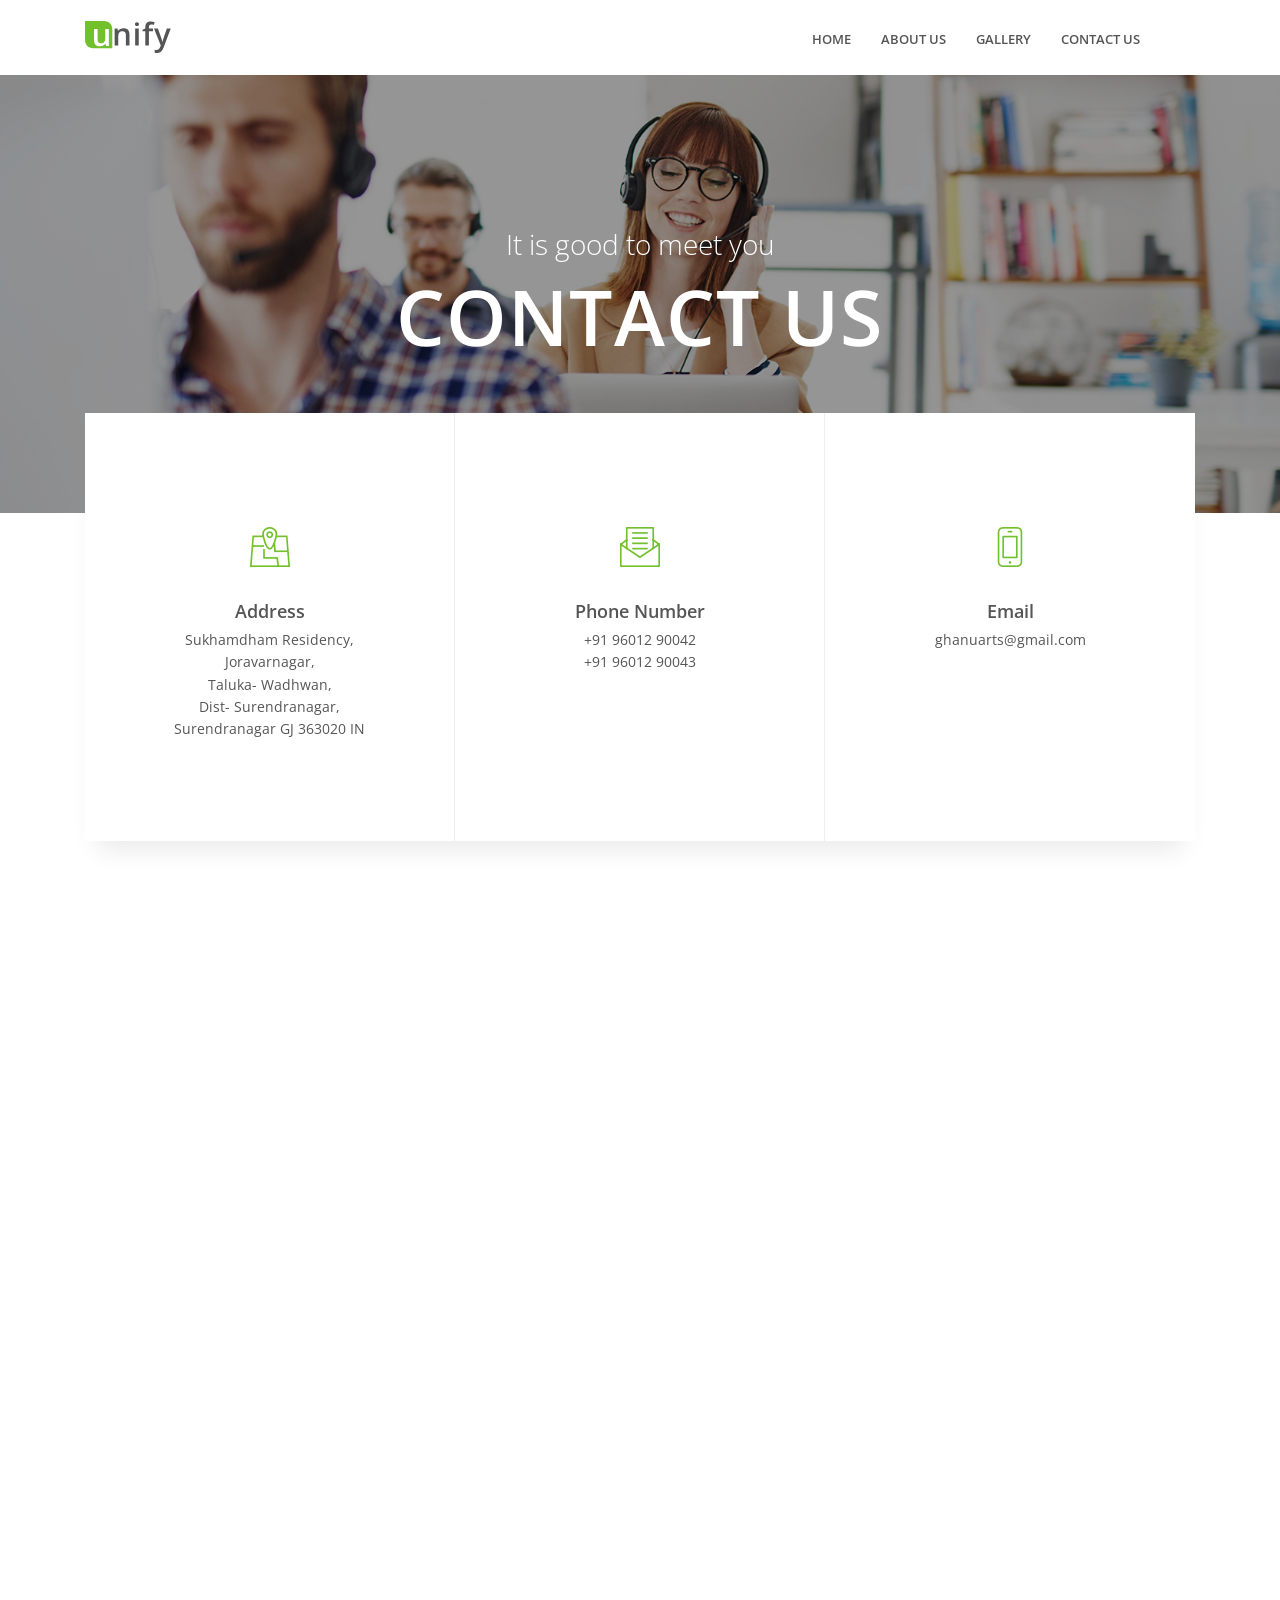
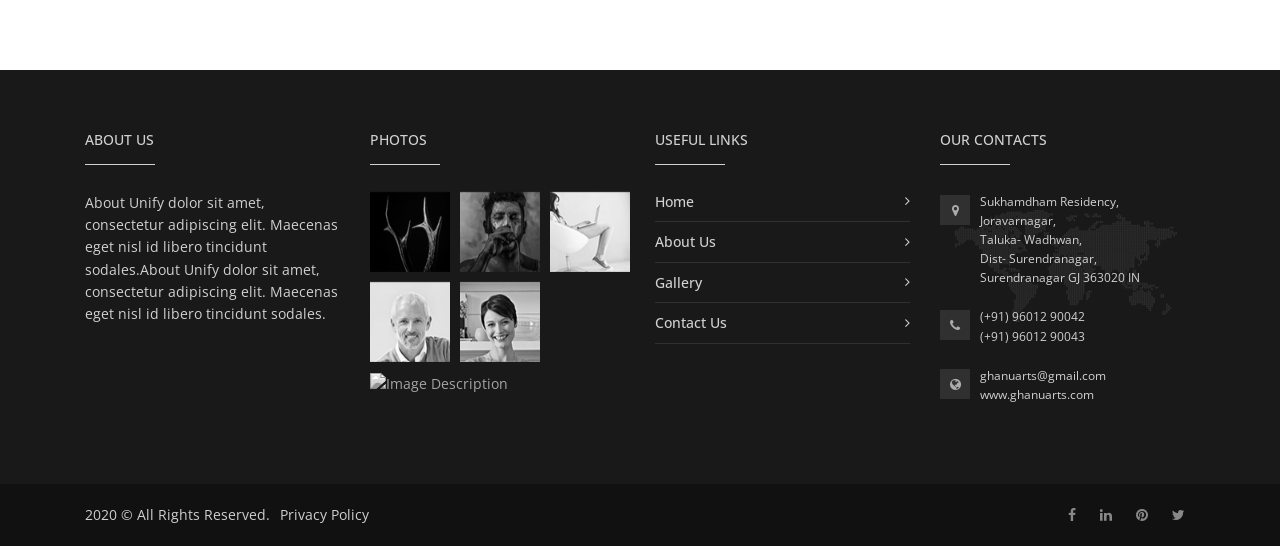
==== aboutus.html @ 1a856e77 "fd" ====
<!DOCTYPE html>
<html lang="en">

<head>
  <!-- Title -->
  <title>Ghanu Arts</title>

  <!-- Required Meta Tags Always Come First -->
  <meta charset="utf-8">
  <meta name="viewport" content="width=device-width, initial-scale=1, shrink-to-fit=no">
  <meta http-equiv="x-ua-compatible" content="ie=edge">

  <!-- Favicon -->
  <link rel="shortcut icon" href="favicon.ico">
  <!-- Google Fonts -->
  <link rel="stylesheet" href="http://fonts.googleapis.com/css?family=Open+Sans%3A400%2C300%2C500%2C600%2C700%7CPlayfair+Display%7CRoboto%7CRaleway%7CSpectral%7CRubik">
  <!-- CSS Global Compulsory -->
  <link rel="stylesheet" href="assets/vendor/bootstrap/bootstrap.min.css">
  <!-- CSS Global Icons -->
  <link rel="stylesheet" href="assets/vendor/icon-awesome/css/font-awesome.min.css">
  <link rel="stylesheet" href="assets/vendor/icon-line/css/simple-line-icons.css">
  <link rel="stylesheet" href="assets/vendor/icon-etlinefont/style.css">
  <link rel="stylesheet" href="assets/vendor/icon-line-pro/style.css">
  <link rel="stylesheet" href="assets/vendor/icon-hs/style.css">
  <link rel="stylesheet" href="assets/vendor/dzsparallaxer/dzsparallaxer.css">
  <link rel="stylesheet" href="assets/vendor/dzsparallaxer/dzsscroller/scroller.css">
  <link rel="stylesheet" href="assets/vendor/dzsparallaxer/advancedscroller/plugin.css">
  <link rel="stylesheet" href="assets/vendor/animate.css">
  <link rel="stylesheet" href="assets/vendor/fancybox/jquery.fancybox.min.css">
  <link rel="stylesheet" href="assets/vendor/slick-carousel/slick/slick.css">
  <link rel="stylesheet" href="assets/vendor/typedjs/typed.css">
  <link rel="stylesheet" href="assets/vendor/hs-megamenu/src/hs.megamenu.css">
  <link rel="stylesheet" href="assets/vendor/hamburgers/hamburgers.min.css">

  <!-- CSS Unify -->
  <link rel="stylesheet" href="assets/css/unify-core.css">
  <link rel="stylesheet" href="assets/css/unify-components.css">
  <link rel="stylesheet" href="assets/css/unify-globals.css">

  <!-- CSS Customization -->
  <link rel="stylesheet" href="assets/css/custom.css">
</head>

<body>
  <main>

   <!-- Header -->
    <header id="js-header" class="u-header u-header--static">
      <div class="u-header__section u-header__section--light g-bg-white g-transition-0_3 g-py-10">
        <nav class="js-mega-menu navbar navbar-expand-lg hs-menu-initialized hs-menu-horizontal">
          <div class="container">
            <!-- Responsive Toggle Button -->
            <button class="navbar-toggler navbar-toggler-right btn g-line-height-1 g-brd-none g-pa-0 g-pos-abs g-top-minus-3 g-right-0" type="button" aria-label="Toggle navigation" aria-expanded="false" aria-controls="navBar" data-toggle="collapse" data-target="#navBar">
              <span class="hamburger hamburger--slider">
            <span class="hamburger-box">
              <span class="hamburger-inner"></span>
              </span>
              </span>
            </button>
            <!-- End Responsive Toggle Button -->

            <!-- Logo -->
            <a href="index.html" class="navbar-brand d-flex">
              <svg width="86px" height="32px" viewBox="0 0 86 32" version="1.1" xmlns="http://www.w3.org/2000/svg" xmlns:xlink="http://www.w3.org/1999/xlink">
                <g stroke="none" stroke-width="1" fill="none" fill-rule="evenodd">
                  <g transform="translate(-78.000000, -19.000000)">
                    <g transform="translate(78.000000, 19.000000)">
                      <path class="g-fill-primary" d="M0,0 L19.2941176,0 L19.2941176,0 C23.7123956,-8.11624501e-16 27.2941176,3.581722 27.2941176,8 L27.2941176,27.2941176 L8,27.2941176 L8,27.2941176 C3.581722,27.2941176 5.41083001e-16,23.7123956 0,19.2941176 L0,0 Z"></path>
                      <path class="g-fill-white" d="M21.036662,24.8752523 L20.5338647,22.6659916 L20.3510293,22.6659916 C19.8533083,23.4481246 19.1448284,24.0626484 18.2255681,24.5095816 C17.3063079,24.9565147 16.2575544,25.1799779 15.0792761,25.1799779 C13.0376043,25.1799779 11.5139914,24.672107 10.5083918,23.6563498 C9.50279224,22.6405927 9,21.1017437 9,19.0397567 L9,8.02392554 L12.6109986,8.02392554 L12.6109986,18.4150692 C12.6109986,19.7050808 12.8750915,20.6725749 13.4032852,21.3175807 C13.9314789,21.9625865 14.7593086,22.2850846 15.886799,22.2850846 C17.3901196,22.2850846 18.4947389,21.8356188 19.2006901,20.9366737 C19.9066413,20.0377286 20.2596117,18.5318912 20.2596117,16.4191164 L20.2596117,8.02392554 L23.855374,8.02392554 L23.855374,24.8752523 L21.036662,24.8752523 Z"></path>
                      <path class="g-fill-main" d="M44.4764678,24.4705882 L40.8807055,24.4705882 L40.8807055,14.1099172 C40.8807055,12.809748 40.6191519,11.8397145 40.096037,11.1997875 C39.5729221,10.5598605 38.7425531,10.2399018 37.6049051,10.2399018 C36.0914269,10.2399018 34.9842682,10.6868282 34.2833958,11.5806945 C33.5825234,12.4745608 33.2320924,13.9727801 33.2320924,16.0753974 L33.2320924,24.4705882 L29.6515664,24.4705882 L29.6515664,7.61926145 L32.4550421,7.61926145 L32.9578394,9.8285222 L33.1406747,9.8285222 C33.6485533,9.02607405 34.3697301,8.40647149 35.3042266,7.96969592 C36.2387232,7.53292034 37.27478,7.31453583 38.412428,7.31453583 C42.4551414,7.31453583 44.4764678,9.3714132 44.4764678,13.4852296 L44.4764678,24.4705882 Z M53.7357283,24.4705882 L50.1552023,24.4705882 L50.1552023,7.61926145 L53.7357283,7.61926145 L53.7357283,24.4705882 Z M49.9418944,3.15503112 C49.9418944,2.51510412 50.1171098,2.0224693 50.467546,1.67711187 C50.8179823,1.33175444 51.3182351,1.15907831 51.9683197,1.15907831 C52.5980892,1.15907831 53.0881846,1.33175444 53.4386208,1.67711187 C53.7890571,2.0224693 53.9642725,2.51510412 53.9642725,3.15503112 C53.9642725,3.76448541 53.7890571,4.24442346 53.4386208,4.59485968 C53.0881846,4.94529589 52.5980892,5.12051137 51.9683197,5.12051137 C51.3182351,5.12051137 50.8179823,4.94529589 50.467546,4.59485968 C50.1171098,4.24442346 49.9418944,3.76448541 49.9418944,3.15503112 Z M68.0077253,10.3313195 L63.8939294,10.3313195 L63.8939294,24.4705882 L60.2981671,24.4705882 L60.2981671,10.3313195 L57.525164,10.3313195 L57.525164,8.65532856 L60.2981671,7.55831633 L60.2981671,6.4613041 C60.2981671,4.47042009 60.7654084,2.99505497 61.699905,2.03516447 C62.6344015,1.07527397 64.0615189,0.595335915 65.9812999,0.595335915 C67.2408388,0.595335915 68.4800439,0.803563007 69.6989525,1.22002344 L68.7543031,3.93208145 C67.8705943,3.64766945 67.0275286,3.50546559 66.2250804,3.50546559 C65.4124747,3.50546559 64.820805,3.75686171 64.4500537,4.25966149 C64.0793023,4.76246128 63.8939294,5.51664965 63.8939294,6.52224922 L63.8939294,7.61926145 L68.0077253,7.61926145 L68.0077253,10.3313195 Z M69.0089215,7.61926145 L72.9094094,7.61926145 L76.3375727,17.1724096 C76.8556088,18.5335242 77.2009611,19.813359 77.3736398,21.0119524 L77.49553,21.0119524 C77.5869482,20.453286 77.7545456,19.7752783 77.9983273,18.9779089 C78.242109,18.1805396 79.5321012,14.3943616 81.8683427,7.61926145 L85.738358,7.61926145 L78.5315971,26.7103215 C77.2212704,30.2146837 75.0374253,31.9668385 71.9799963,31.9668385 C71.1877057,31.9668385 70.4157419,31.8805004 69.6640816,31.7078217 L69.6640816,28.8738734 C70.2024329,28.9957643 70.8169567,29.0567088 71.5076716,29.0567088 C73.2344587,29.0567088 74.4482703,28.056203 75.1491427,26.0551615 L75.7738303,24.4705882 L69.0089215,7.61926145 Z"></path>
                    </g>
                  </g>
                </g>
              </svg>
            </a>
            <!-- End Logo -->

            <!-- Navigation -->
            <div class="collapse navbar-collapse align-items-center flex-sm-row g-pt-10 g-pt-5--lg g-mr-40--lg" id="navBar">
              <ul class="navbar-nav text-uppercase g-pos-rel g-font-weight-600 ml-auto">
                <!-- Intro -->
                <li class="nav-item  g-mx-10--lg g-mx-15--xl">
                  <a href="index.html" class="nav-link g-py-7 g-px-0">Home</a>
                </li>
				 <li class="nav-item  g-mx-10--lg g-mx-15--xl">
                  <a href="index.html" class="nav-link g-py-7 g-px-0">About us</a>
                </li>
				 <li class="nav-item  g-mx-10--lg g-mx-15--xl">
                  <a href="index.html" class="nav-link g-py-7 g-px-0">Gallery</a>
                </li>
				 <li class="nav-item  g-mx-10--lg g-mx-15--xl">
                  <a href="contactus.html" class="nav-link g-py-7 g-px-0">Contact us</a>
                </li>
                <!-- End Intro -->

           
              </ul>
            </div>
            <!-- End Navigation -->

       
          </div>
        </nav>
      </div>
    </header>
    <!-- End Header -->

    <!-- Promo Block -->
	<section class="dzsparallaxer auto-init height-is-based-on-content use-loading mode-scroll loaded dzsprx-readyall" data-options="{direction: &quot;fromtop&quot;, animation_duration: 25, direction: &quot;reverse&quot;}">
      <!-- Parallax Image -->
      <div class="divimage dzsparallaxer--target w-100 u-bg-overlay g-bg-black-opacity-0_4--after" style="height: 140%; background-image: url(&quot;assets/img-temp/1920x800/img6.jpg&quot;); transform: translate3d(0px, -89.692px, 0px);"></div>
      <!-- End Parallax Image -->

      <!-- Promo Block Content -->
      <div class="container g-color-white text-center g-py-150">
        <h1 class="h2 g-font-weight-300">It is good to meet you</h1>
        <h2 class="display-2 g-font-weight-600 text-uppercase g-letter-spacing-1 mb-0">Contact us</h2>
      </div>
      <!-- Promo Block Content -->
    </section>
	<!-- End Block -->
	
	
	
	<section class="container">
      <!-- Icon Blocks -->
      <div class="row no-gutters u-shadow-v21 g-mt-minus-100">
        <div class="col-sm-6 col-md-4 g-brd-right--md g-brd-gray-light-v4">
          <!-- Icon Blocks -->
          <div class="g-bg-white text-center g-py-100">
            <span class="u-icon-v1 u-icon-size--xl g-color-primary mb-3">
                <i class="icon-real-estate-027 u-line-icon-pro"></i>
              </span>
            <h4 class="h5 g-font-weight-600 g-mb-5">Address</h4>
            <span class="d-block">Sukhamdham Residency,</br> Joravarnagar, </br>Taluka- Wadhwan, </br>Dist- Surendranagar,</br> Surendranagar GJ 363020 IN</span>
          </div>
          <!-- End Icon Blocks -->
        </div>

        <div class="col-sm-6 col-md-4 g-brd-right--md g-brd-gray-light-v4">
          <!-- Icon Blocks -->
          <div class="g-bg-white text-center g-py-100--sm">
            <span class="u-icon-v1 u-icon-size--xl g-color-primary mb-3">
                <i class="icon-communication-062 u-line-icon-pro"></i>
              </span>
            <h4 class="h5 g-font-weight-600 g-mb-5">Phone Number</h4>
			 <span class="d-block">+91 96012 90042</span>
            <span class="d-block">+91 96012 90043</span>
          </div>
          <!-- End Icon Blocks -->
        </div>

        <div class="col-sm-6 col-md-4">
          <!-- Icon Blocks -->
          <div class="g-bg-white text-center g-py-100">
            <span class="u-icon-v1 u-icon-size--xl g-color-primary mb-3">
                <i class="icon-electronics-005 u-line-icon-pro"></i>
              </span>
            <h4 class="h5 g-font-weight-600 g-mb-5">Email</h4>
            <span class="d-block">ghanuarts@gmail.com</span>
          </div>
          <!-- End Icon Blocks -->
        </div>

      <!-- End Icon Blocks -->
    
    
      </div>
    </section>
	
	<section>
	  <div class="g-py-100">
        <div class="row justify-content-center">
          <div class="col-lg-9">
<div style="width: 100%"><iframe width="100%" height="600" src="https://maps.google.com/maps?width=100%&amp;height=600&amp;hl=en&amp;coord=22.714611, 71.647740&amp;q=Sukhamdham%20Residency%2C%20Joravarnagar+(Ghanu%20Arts)&amp;ie=UTF8&amp;t=h&amp;z=15&amp;iwloc=B&amp;output=embed" frameborder="0" scrolling="no" marginheight="0" marginwidth="0"><a href="https://www.maps.ie/draw-radius-circle-map/">Google Maps radius calculator</a></iframe></div><br />		

		</div>
		</div>
	   </div>
	</section 
	

    <!-- Footer -->
    <div id="contacts-section" class="g-bg-black-opacity-0_9 g-color-white-opacity-0_8 g-py-60">
      <div class="container">
        <div class="row">
          <!-- Footer Content -->
          <div class="col-lg-3 col-md-6 g-mb-40 g-mb-0--lg">
            <div class="u-heading-v2-3--bottom g-brd-white-opacity-0_8 g-mb-20">
              <h2 class="u-heading-v2__title h6 text-uppercase mb-0">About Us</h2>
            </div>

            <p>About Unify dolor sit amet, consectetur adipiscing elit. Maecenas eget nisl id libero tincidunt sodales.About Unify dolor sit amet, consectetur adipiscing elit. Maecenas eget nisl id libero tincidunt sodales.</p>
          </div>
          <!-- End Footer Content -->
         
		 <!-- Footer Content -->
         <div class="col-md-6 col-lg-3">
                    <div class="u-heading-v2-3--bottom g-brd-white-opacity-0_8 g-mb-20">
              <h2 class="u-heading-v2__title h6 text-uppercase mb-0">Photos</h2>
            </div>
                    <ul class="u-list-inline d-flex flex-wrap g-mr-minus-15">
                      <li class="list-inline-item g-mr-10 g-mb-10">
                        <a class="u-block-hover" href="#">
                          <img class="u-block-hover__main--grayscale g-width-80 g-height-80" src="assets/img-temp/100x100/img10.jpg" alt="Image Description">
                        </a>
                      </li>
                      <li class="list-inline-item g-mr-10 g-mb-10">
                        <a class="u-block-hover" href="#">
                          <img class="u-block-hover__main--grayscale g-width-80 g-height-80" src="assets/img-temp/100x100/img12.jpg" alt="Image Description">
                        </a>
                      </li>
                      <li class="list-inline-item g-mr-10 g-mb-10">
                        <a class="u-block-hover" href="#">
                          <img class="u-block-hover__main--grayscale g-width-80 g-height-80" src="assets/img-temp/100x100/img13.jpg" alt="Image Description">
                        </a>
                      </li>
                      <li class="list-inline-item g-mr-10 g-mb-10">
                        <a class="u-block-hover" href="#">
                          <img class="u-block-hover__main--grayscale g-width-80 g-height-80" src="assets/img-temp/100x100/img14.jpg" alt="Image Description">
                        </a>
                      </li>
                      <li class="list-inline-item g-mr-10 g-mb-10">
                        <a class="u-block-hover" href="#">
                          <img class="u-block-hover__main--grayscale g-width-80 g-height-80" src="assets/img-temp/100x100/img15.jpg" alt="Image Description">
                        </a>
                      </li>
                      <li class="list-inline-item g-mr-10 g-mb-10">
                        <a class="u-block-hover" href="#">
                          <img class="u-block-hover__main--grayscale g-width-80 g-height-80" src="https://fakeimg.pl/100x100/" alt="Image Description">
                        </a>
                      </li>
                    </ul>
                </div>
         
          <!-- End Footer Content -->


          <!-- Footer Content -->
          <div class="col-lg-3 col-md-6 g-mb-40 g-mb-0--lg">
            <div class="u-heading-v2-3--bottom g-brd-white-opacity-0_8 g-mb-20">
              <h2 class="u-heading-v2__title h6 text-uppercase mb-0">Useful Links</h2>
            </div>

            <nav class="text-uppercase1">
              <ul class="list-unstyled g-mt-minus-10 mb-0">
			    <li class="g-pos-rel g-brd-bottom g-brd-white-opacity-0_1 g-py-10">
                  <h4 class="h6 g-pr-20 mb-0">
                <a class="g-color-white-opacity-0_8 g-color-white--hover" href="#">Home</a>
                <i class="fa fa-angle-right g-absolute-centered--y g-right-0"></i>
              </h4>
                </li>
                <li class="g-pos-rel g-brd-bottom g-brd-white-opacity-0_1 g-py-10">
                  <h4 class="h6 g-pr-20 mb-0">
                <a class="g-color-white-opacity-0_8 g-color-white--hover" href="#">About Us</a>
                <i class="fa fa-angle-right g-absolute-centered--y g-right-0"></i>
              </h4>
                </li>
                <li class="g-pos-rel g-brd-bottom g-brd-white-opacity-0_1 g-py-10">
                  <h4 class="h6 g-pr-20 mb-0">
                <a class="g-color-white-opacity-0_8 g-color-white--hover" href="#">Gallery</a>
                <i class="fa fa-angle-right g-absolute-centered--y g-right-0"></i>
              </h4>
                </li>
                <li class="g-pos-rel g-brd-bottom g-brd-white-opacity-0_1 g-py-10">
                  <h4 class="h6 g-pr-20 mb-0">
                <a class="g-color-white-opacity-0_8 g-color-white--hover" href="#">Contact Us</a>
                <i class="fa fa-angle-right g-absolute-centered--y g-right-0"></i>
              </h4>
                </li>
              
              </ul>
            </nav>
          </div>
          <!-- End Footer Content -->

          <!-- Footer Content -->
          <div class="col-lg-3 col-md-6">
            <div class="u-heading-v2-3--bottom g-brd-white-opacity-0_8 g-mb-20">
              <h2 class="u-heading-v2__title h6 text-uppercase mb-0">Our Contacts</h2>
            </div>

            <address class="g-bg-no-repeat g-font-size-12 mb-0" style="background-image: url(assets/img/maps/map2.png);">
          <!-- Location -->
          <div class="d-flex g-mb-20">
            <div class="g-mr-10">
              <span class="u-icon-v3 u-icon-size--xs g-bg-white-opacity-0_1 g-color-white-opacity-0_6">
                <i class="fa fa-map-marker"></i>
              </span>
            </div>
            <p class="mb-0">Sukhamdham Residency,
</br>Joravarnagar,
</br>Taluka- Wadhwan,
</br>Dist- Surendranagar,
</br>Surendranagar GJ 363020 IN</p>
          </div>
          <!-- End Location -->

          <!-- Phone -->
          <div class="d-flex g-mb-20">
            <div class="g-mr-10">
              <span class="u-icon-v3 u-icon-size--xs g-bg-white-opacity-0_1 g-color-white-opacity-0_6">
                <i class="fa fa-phone"></i>
              </span>
            </div>
            <p class="mb-0">(+91) 96012 90042 <br> (+91) 96012 90043</p>
          </div>
          <!-- End Phone -->

          <!-- Email and Website -->
          <div class="d-flex g-mb-20">
            <div class="g-mr-10">
              <span class="u-icon-v3 u-icon-size--xs g-bg-white-opacity-0_1 g-color-white-opacity-0_6">
                <i class="fa fa-globe"></i>
              </span>
            </div>
            <p class="mb-0">
              <a class="g-color-white-opacity-0_8 g-color-white--hover" href="mailto:ghanuarts@gmail.com">ghanuarts@gmail.com</a>
              <br>
              <a class="g-color-white-opacity-0_8 g-color-white--hover" href="http://ghanuarts.com">www.ghanuarts.com</a>
            </p>
          </div>
          <!-- End Email and Website -->
        </address>
          </div>
          <!-- End Footer Content -->
        </div>
      </div>
    </div>
    <!-- End Footer -->

    <!-- Copyright Footer -->
    <footer class="g-bg-gray-dark-v1 g-color-white-opacity-0_8 g-py-20">
      <div class="container">
        <div class="row">
          <div class="col-md-8 text-center text-md-left g-mb-10 g-mb-0--md">
            <div class="d-lg-flex">
              <small class="d-block g-font-size-default g-mr-10 g-mb-10 g-mb-0--md">2020 &copy; All Rights Reserved.</small>
              <ul class="u-list-inline">
                <li class="list-inline-item">
                  <a class="g-color-white-opacity-0_8 g-color-white--hover" href="#">Privacy Policy</a>
                </li>
                
              </ul>
            </div>
          </div>

          <div class="col-md-4 align-self-center">
            <ul class="list-inline text-center text-md-right mb-0">
              <li class="list-inline-item g-mx-10" data-toggle="tooltip" data-placement="top" title="Facebook">
                <a href="#" class="g-color-white-opacity-0_5 g-color-white--hover">
                  <i class="fa fa-facebook"></i>
                </a>
              </li>
              <!-- <li class="list-inline-item g-mx-10" data-toggle="tooltip" data-placement="top" title="Skype"> -->
                <!-- <a href="#" class="g-color-white-opacity-0_5 g-color-white--hover"> -->
                  <!-- <i class="fa fa-skype"></i> -->
                <!-- </a> -->
              <!-- </li> -->
              <li class="list-inline-item g-mx-10" data-toggle="tooltip" data-placement="top" title="Linkedin">
                <a href="#" class="g-color-white-opacity-0_5 g-color-white--hover">
                  <i class="fa fa-linkedin"></i>
                </a>
              </li>
              <li class="list-inline-item g-mx-10" data-toggle="tooltip" data-placement="top" title="Pinterest">
                <a href="#" class="g-color-white-opacity-0_5 g-color-white--hover">
                  <i class="fa fa-pinterest"></i>
                </a>
              </li>
              <li class="list-inline-item g-mx-10" data-toggle="tooltip" data-placement="top" title="Twitter">
                <a href="#" class="g-color-white-opacity-0_5 g-color-white--hover">
                  <i class="fa fa-twitter"></i>
                </a>
              </li>
            
            </ul>
          </div>
        </div>
      </div>
    </footer>
    <!-- End Copyright Footer -->
    <a class="js-go-to u-go-to-v1" href="#" data-type="fixed" data-position='{
     "bottom": 15,
     "right": 15
   }' data-offset-top="400" data-compensation="#js-header" data-show-effect="zoomIn">
      <i class="hs-icon hs-icon-arrow-top"></i>
    </a>
  </main>

  <div class="u-outer-spaces-helper"></div>


  <!-- JS Global Compulsory -->
  <script src="assets/vendor/jquery/jquery.min.js"></script>
  <script src="assets/vendor/jquery-migrate/jquery-migrate.min.js"></script>
  <script src="assets/vendor/popper.js/popper.min.js"></script>
  <script src="assets/vendor/bootstrap/bootstrap.min.js"></script>


  <!-- JS Implementing Plugins -->
  <script src="assets/vendor/slick-carousel/slick/slick.js"></script>
  <script src="assets/vendor/hs-megamenu/src/hs.megamenu.js"></script>
  <script src="assets/vendor/dzsparallaxer/dzsparallaxer.js"></script>
  <script src="assets/vendor/dzsparallaxer/dzsscroller/scroller.js"></script>
  <script src="assets/vendor/dzsparallaxer/advancedscroller/plugin.js"></script>
  <script src="assets/vendor/fancybox/jquery.fancybox.min.js"></script>
  <script src="assets/vendor/typedjs/typed.min.js"></script>

  <!-- JS Unify -->
  <script src="assets/js/hs.core.js"></script>
  <script src="assets/js/components/hs.carousel.js"></script>
  <script src="assets/js/components/hs.header.js"></script>
  <script src="assets/js/helpers/hs.hamburgers.js"></script>
  <script src="assets/js/components/hs.tabs.js"></script>
  <script src="assets/js/components/hs.popup.js"></script>
  <script src="assets/js/components/text-animation/hs.text-slideshow.js"></script>
  <script src="assets/js/components/hs.go-to.js"></script>

  <!-- JS Customization -->
  <script src="assets/js/custom.js"></script>

  <!-- JS Plugins Init. -->
  <script>
    $(document).on('ready', function () {
        // initialization of carousel
        $.HSCore.components.HSCarousel.init('.js-carousel');

        // initialization of tabs
        $.HSCore.components.HSTabs.init('[role="tablist"]');

        // initialization of popups
        $.HSCore.components.HSPopup.init('.js-fancybox');

        // initialization of go to
        $.HSCore.components.HSGoTo.init('.js-go-to');

        // initialization of text animation (typing)
        $(".u-text-animation.u-text-animation--typing").typed({
          strings: [
            "an awesome template",
            "perfect template",
            "just like a boss"
          ],
          typeSpeed: 60,
          loop: true,
          backDelay: 1500
        });
      });

      $(window).on('load', function () {
        // initialization of header
        $.HSCore.components.HSHeader.init($('#js-header'));
        $.HSCore.helpers.HSHamburgers.init('.hamburger');

        // initialization of HSMegaMenu component
        $('.js-mega-menu').HSMegaMenu({
          event: 'hover',
          pageContainer: $('.container'),
          breakpoint: 991
        });
      });

      $(window).on('resize', function () {
        setTimeout(function () {
          $.HSCore.components.HSTabs.init('[role="tablist"]');
        }, 200);
      });
	  
	 
                 </script>

   <script  src="assets/vendor/gmaps/gmaps.min.js"></script>

                  <!-- JS Unify -->
                  <script  src="assets/js/components/gmap/hs.map.js"></script>

                  <!-- JS Plugins Init. -->
                  <script >
                    // initialization of google map
                    function initMap() {
                      $.HSCore.components.HSGMap.init('.js-g-map');
                    }
                  </script>

                  <script  src="http://maps.googleapis.com/maps/api/js?key=API_KEY&amp;callback=initMap" async="" defer=""></script>






  <!-- CSS -->
  <link rel="stylesheet" href="assets/vendor/malihu-scrollbar/jquery.mCustomScrollbar.min.css">
  <link rel="stylesheet" href="assets/vendor/chosen/chosen.css">
  <link rel="stylesheet" href="assets/vendor/prism/themes/prism.css">
  <link rel="stylesheet" href="assets/vendor/custombox/custombox.min.css">

  <!-- End CSS -->

  <!-- Scripts -->
  <script src="assets/vendor/chosen/chosen.jquery.js"></script>
  <script src="assets/vendor/image-select/src/ImageSelect.jquery.js"></script>
  <script src="assets/vendor/malihu-scrollbar/jquery.mCustomScrollbar.concat.min.js"></script>
  <script src="assets/vendor/custombox/custombox.min.js"></script>
  <script src="assets/vendor/clipboard/dist/clipboard.min.js"></script>

  <!-- Prism -->
  <script src="assets/vendor/prism/prism.js"></script>
  <script src="assets/vendor/prism/components/prism-markup.min.js"></script>
  <script src="assets/vendor/prism/components/prism-css.min.js"></script>
  <script src="assets/vendor/prism/components/prism-clike.min.js"></script>
  <script src="assets/vendor/prism/components/prism-javascript.min.js"></script>
  <script src="assets/vendor/prism/plugins/toolbar/prism-toolbar.min.js"></script>
  <script src="assets/vendor/prism/plugins/copy-to-clipboard/prism-copy-to-clipboard.min.js"></script>
  <!-- End Prism -->

  <script src="assets/js/components/hs.scrollbar.js"></script>
  <script src="assets/js/components/hs.select.js"></script>
  <script src="assets/js/components/hs.modal-window.js"></script>
  <script src="assets/js/components/hs.markup-copy.js"></script>

 
  <!-- End Scripts -->
  <!-- End Style Switcher -->

</body>
</html>
---- assets/vendor/icon-etlinefont/style.css ----
@font-face {
	font-family: 'et-line';
	src:url('fonts/et-line.eot');
	src:url('fonts/et-lined41d.eot?#iefix') format('embedded-opentype'),
		url('fonts/et-line.woff') format('woff'),
		url('fonts/et-line.html') format('truetype'),
		url('fonts/et-line.svg#et-line') format('svg');
	font-weight: normal;
	font-style: normal;
}

/* Use the following CSS code if you want to use data attributes for inserting your icons */
[data-icon]:before {
	font-family: 'et-line';
	content: attr(data-icon);
	speak: none;
	font-weight: normal;
	font-variant: normal;
	text-transform: none;
	line-height: 1;
	-webkit-font-smoothing: antialiased;
	-moz-osx-font-smoothing: grayscale;
	display:inline-block;
}

/* Use the following CSS code if you want to have a class per icon */
/*
Instead of a list of all class selectors,
you can use the generic selector below, but it's slower:
[class*="icon-"] {
*/
.et-icon-mobile, .et-icon-laptop, .et-icon-desktop, .et-icon-tablet, .et-icon-phone, .et-icon-document, .et-icon-documents, .et-icon-search, .et-icon-clipboard, .et-icon-newspaper, .et-icon-notebook, .et-icon-book-open, .et-icon-browser, .et-icon-calendar, .et-icon-presentation, .et-icon-picture, .et-icon-pictures, .et-icon-video, .et-icon-camera, .et-icon-printer, .et-icon-toolbox, .et-icon-briefcase, .et-icon-wallet, .et-icon-gift, .et-icon-bargraph, .et-icon-grid, .et-icon-expand, .et-icon-focus, .et-icon-edit, .et-icon-adjustments, .et-icon-ribbon, .et-icon-hourglass, .et-icon-lock, .et-icon-megaphone, .et-icon-shield, .et-icon-trophy, .et-icon-flag, .et-icon-map, .et-icon-puzzle, .et-icon-basket, .et-icon-envelope, .et-icon-streetsign, .et-icon-telescope, .et-icon-gears, .et-icon-key, .et-icon-paperclip, .et-icon-attachment, .et-icon-pricetags, .et-icon-lightbulb, .et-icon-layers, .et-icon-pencil, .et-icon-tools, .et-icon-tools-2, .et-icon-scissors, .et-icon-paintbrush, .et-icon-magnifying-glass, .et-icon-circle-compass, .et-icon-linegraph, .et-icon-mic, .et-icon-strategy, .et-icon-beaker, .et-icon-caution, .et-icon-recycle, .et-icon-anchor, .et-icon-profile-male, .et-icon-profile-female, .et-icon-bike, .et-icon-wine, .et-icon-hotairballoon, .et-icon-globe, .et-icon-genius, .et-icon-map-pin, .et-icon-dial, .et-icon-chat, .et-icon-heart, .et-icon-cloud, .et-icon-upload, .et-icon-download, .et-icon-target, .et-icon-hazardous, .et-icon-piechart, .et-icon-speedometer, .et-icon-global, .et-icon-compass, .et-icon-lifesaver, .et-icon-clock, .et-icon-aperture, .et-icon-quote, .et-icon-scope, .et-icon-alarmclock, .et-icon-refresh, .et-icon-happy, .et-icon-sad, .et-icon-facebook, .et-icon-twitter, .et-icon-googleplus, .et-icon-rss, .et-icon-tumblr, .et-icon-linkedin, .et-icon-dribbble {
	font-family: 'et-line';
	speak: none;
	font-style: normal;
	font-weight: normal;
	font-variant: normal;
	text-transform: none;
	line-height: 1;
	-webkit-font-smoothing: antialiased;
	-moz-osx-font-smoothing: grayscale;
	display:inline-block;
}
.et-icon-mobile:before {
	content: "\e000";
}
.et-icon-laptop:before {
	content: "\e001";
}
.et-icon-desktop:before {
	content: "\e002";
}
.et-icon-tablet:before {
	content: "\e003";
}
.et-icon-phone:before {
	content: "\e004";
}
.et-icon-document:before {
	content: "\e005";
}
.et-icon-documents:before {
	content: "\e006";
}
.et-icon-search:before {
	content: "\e007";
}
.et-icon-clipboard:before {
	content: "\e008";
}
.et-icon-newspaper:before {
	content: "\e009";
}
.et-icon-notebook:before {
	content: "\e00a";
}
.et-icon-book-open:before {
	content: "\e00b";
}
.et-icon-browser:before {
	content: "\e00c";
}
.et-icon-calendar:before {
	content: "\e00d";
}
.et-icon-presentation:before {
	content: "\e00e";
}
.et-icon-picture:before {
	content: "\e00f";
}
.et-icon-pictures:before {
	content: "\e010";
}
.et-icon-video:before {
	content: "\e011";
}
.et-icon-camera:before {
	content: "\e012";
}
.et-icon-printer:before {
	content: "\e013";
}
.et-icon-toolbox:before {
	content: "\e014";
}
.et-icon-briefcase:before {
	content: "\e015";
}
.et-icon-wallet:before {
	content: "\e016";
}
.et-icon-gift:before {
	content: "\e017";
}
.et-icon-bargraph:before {
	content: "\e018";
}
.et-icon-grid:before {
	content: "\e019";
}
.et-icon-expand:before {
	content: "\e01a";
}
.et-icon-focus:before {
	content: "\e01b";
}
.et-icon-edit:before {
	content: "\e01c";
}
.et-icon-adjustments:before {
	content: "\e01d";
}
.et-icon-ribbon:before {
	content: "\e01e";
}
.et-icon-hourglass:before {
	content: "\e01f";
}
.et-icon-lock:before {
	content: "\e020";
}
.et-icon-megaphone:before {
	content: "\e021";
}
.et-icon-shield:before {
	content: "\e022";
}
.et-icon-trophy:before {
	content: "\e023";
}
.et-icon-flag:before {
	content: "\e024";
}
.et-icon-map:before {
	content: "\e025";
}
.et-icon-puzzle:before {
	content: "\e026";
}
.et-icon-basket:before {
	content: "\e027";
}
.et-icon-envelope:before {
	content: "\e028";
}
.et-icon-streetsign:before {
	content: "\e029";
}
.et-icon-telescope:before {
	content: "\e02a";
}
.et-icon-gears:before {
	content: "\e02b";
}
.et-icon-key:before {
	content: "\e02c";
}
.et-icon-paperclip:before {
	content: "\e02d";
}
.et-icon-attachment:before {
	content: "\e02e";
}
.et-icon-pricetags:before {
	content: "\e02f";
}
.et-icon-lightbulb:before {
	content: "\e030";
}
.et-icon-layers:before {
	content: "\e031";
}
.et-icon-pencil:before {
	content: "\e032";
}
.et-icon-tools:before {
	content: "\e033";
}
.et-icon-tools-2:before {
	content: "\e034";
}
.et-icon-scissors:before {
	content: "\e035";
}
.et-icon-paintbrush:before {
	content: "\e036";
}
.et-icon-magnifying-glass:before {
	content: "\e037";
}
.et-icon-circle-compass:before {
	content: "\e038";
}
.et-icon-linegraph:before {
	content: "\e039";
}
.et-icon-mic:before {
	content: "\e03a";
}
.et-icon-strategy:before {
	content: "\e03b";
}
.et-icon-beaker:before {
	content: "\e03c";
}
.et-icon-caution:before {
	content: "\e03d";
}
.et-icon-recycle:before {
	content: "\e03e";
}
.et-icon-anchor:before {
	content: "\e03f";
}
.et-icon-profile-male:before {
	content: "\e040";
}
.et-icon-profile-female:before {
	content: "\e041";
}
.et-icon-bike:before {
	content: "\e042";
}
.et-icon-wine:before {
	content: "\e043";
}
.et-icon-hotairballoon:before {
	content: "\e044";
}
.et-icon-globe:before {
	content: "\e045";
}
.et-icon-genius:before {
	content: "\e046";
}
.et-icon-map-pin:before {
	content: "\e047";
}
.et-icon-dial:before {
	content: "\e048";
}
.et-icon-chat:before {
	content: "\e049";
}
.et-icon-heart:before {
	content: "\e04a";
}
.et-icon-cloud:before {
	content: "\e04b";
}
.et-icon-upload:before {
	content: "\e04c";
}
.et-icon-download:before {
	content: "\e04d";
}
.et-icon-target:before {
	content: "\e04e";
}
.et-icon-hazardous:before {
	content: "\e04f";
}
.et-icon-piechart:before {
	content: "\e050";
}
.et-icon-speedometer:before {
	content: "\e051";
}
.et-icon-global:before {
	content: "\e052";
}
.et-icon-compass:before {
	content: "\e053";
}
.et-icon-lifesaver:before {
	content: "\e054";
}
.et-icon-clock:before {
	content: "\e055";
}
.et-icon-aperture:before {
	content: "\e056";
}
.et-icon-quote:before {
	content: "\e057";
}
.et-icon-scope:before {
	content: "\e058";
}
.et-icon-alarmclock:before {
	content: "\e059";
}
.et-icon-refresh:before {
	content: "\e05a";
}
.et-icon-happy:before {
	content: "\e05b";
}
.et-icon-sad:before {
	content: "\e05c";
}
.et-icon-facebook:before {
	content: "\e05d";
}
.et-icon-twitter:before {
	content: "\e05e";
}
.et-icon-googleplus:before {
	content: "\e05f";
}
.et-icon-rss:before {
	content: "\e060";
}
.et-icon-tumblr:before {
	content: "\e061";
}
.et-icon-linkedin:before {
	content: "\e062";
}
.et-icon-dribbble:before {
	content: "\e063";
}
---- assets/vendor/icon-line-pro/style.css ----
@charset "UTF-8";

/* Christmas */
@font-face {
	font-family: "cristmas";
	src:url("christmas/webfont/fonts/cristmas.eot");
	src:url("christmas/webfont/fonts/cristmasd41d.eot?#iefix") format("embedded-opentype"),
	url("christmas/webfont/fonts/cristmas.woff") format("woff"),
	url("christmas/webfont/fonts/cristmas.html") format("truetype"),
	url("christmas/webfont/fonts/cristmas.svg#cristmas") format("svg");
	font-weight: normal;
	font-style: normal;
}

[data-icon-christmas]:before {
	font-family: "cristmas" !important;
	content: attr(data-icon-christmas);
	font-style: normal !important;
	font-weight: normal !important;
	font-variant: normal !important;
	text-transform: none !important;
	speak: none;
	line-height: 1;
	-webkit-font-smoothing: antialiased;
    -moz-osx-font-smoothing: grayscale;
}

[class^="icon-christmas"]:before,
[class*=" icon-christmas"]:before {
	font-family: "cristmas" !important;
	font-style: normal !important;
	font-weight: normal !important;
	font-variant: normal !important;
	text-transform: none !important;
	speak: none;
	line-height: 1;
	-webkit-font-smoothing: antialiased;
	-moz-osx-font-smoothing: grayscale;
}

.icon-christmas-001:before {
	content: "a";
}
.icon-christmas-014:before {
	content: "b";
}
.icon-christmas-015:before {
	content: "c";
}
.icon-christmas-002:before {
	content: "d";
}
.icon-christmas-003:before {
	content: "e";
}
.icon-christmas-016:before {
	content: "f";
}
.icon-christmas-017:before {
	content: "g";
}
.icon-christmas-004:before {
	content: "h";
}
.icon-christmas-005:before {
	content: "i";
}
.icon-christmas-018:before {
	content: "j";
}
.icon-christmas-019:before {
	content: "k";
}
.icon-christmas-006:before {
	content: "l";
}
.icon-christmas-007:before {
	content: "m";
}
.icon-christmas-020:before {
	content: "n";
}
.icon-christmas-021:before {
	content: "o";
}
.icon-christmas-008:before {
	content: "p";
}
.icon-christmas-009:before {
	content: "q";
}
.icon-christmas-022:before {
	content: "r";
}
.icon-christmas-023:before {
	content: "s";
}
.icon-christmas-010:before {
	content: "t";
}
.icon-christmas-011:before {
	content: "u";
}
.icon-christmas-024:before {
	content: "v";
}
.icon-christmas-025:before {
	content: "w";
}
.icon-christmas-012:before {
	content: "x";
}
.icon-christmas-013:before {
	content: "y";
}
.icon-christmas-026:before {
	content: "z";
}
.icon-christmas-039:before {
	content: "A";
}
.icon-christmas-038:before {
	content: "B";
}
.icon-christmas-051:before {
	content: "C";
}
.icon-christmas-052:before {
	content: "D";
}
.icon-christmas-065:before {
	content: "E";
}
.icon-christmas-064:before {
	content: "F";
}
.icon-christmas-063:before {
	content: "G";
}
.icon-christmas-050:before {
	content: "H";
}
.icon-christmas-037:before {
	content: "I";
}
.icon-christmas-036:before {
	content: "J";
}
.icon-christmas-049:before {
	content: "K";
}
.icon-christmas-062:before {
	content: "L";
}
.icon-christmas-061:before {
	content: "M";
}
.icon-christmas-048:before {
	content: "N";
}
.icon-christmas-035:before {
	content: "O";
}
.icon-christmas-034:before {
	content: "P";
}
.icon-christmas-047:before {
	content: "Q";
}
.icon-christmas-060:before {
	content: "R";
}
.icon-christmas-059:before {
	content: "S";
}
.icon-christmas-046:before {
	content: "T";
}
.icon-christmas-033:before {
	content: "U";
}
.icon-christmas-032:before {
	content: "V";
}
.icon-christmas-045:before {
	content: "W";
}
.icon-christmas-058:before {
	content: "X";
}
.icon-christmas-031:before {
	content: "Y";
}
.icon-christmas-044:before {
	content: "Z";
}
.icon-christmas-057:before {
	content: "0";
}
.icon-christmas-056:before {
	content: "1";
}
.icon-christmas-043:before {
	content: "2";
}
.icon-christmas-030:before {
	content: "3";
}
.icon-christmas-029:before {
	content: "4";
}
.icon-christmas-042:before {
	content: "5";
}
.icon-christmas-055:before {
	content: "6";
}
.icon-christmas-054:before {
	content: "7";
}
.icon-christmas-041:before {
	content: "8";
}
.icon-christmas-028:before {
	content: "9";
}
.icon-christmas-027:before {
	content: "!";
}
.icon-christmas-040:before {
	content: "\"";
}
.icon-christmas-053:before {
	content: "#";
}
.icon-christmas-066:before {
	content: "$";
}
.icon-christmas-079:before {
	content: "%";
}
.icon-christmas-092:before {
	content: "&";
}
.icon-christmas-093:before {
	content: "'";
}
.icon-christmas-080:before {
	content: "(";
}
.icon-christmas-067:before {
	content: ")";
}
.icon-christmas-068:before {
	content: "*";
}
.icon-christmas-081:before {
	content: "+";
}
.icon-christmas-094:before {
	content: ",";
}
.icon-christmas-095:before {
	content: "-";
}
.icon-christmas-082:before {
	content: ".";
}
.icon-christmas-069:before {
	content: "/";
}
.icon-christmas-070:before {
	content: ":";
}
.icon-christmas-083:before {
	content: ";";
}
.icon-christmas-096:before {
	content: "<";
}
.icon-christmas-097:before {
	content: "=";
}
.icon-christmas-084:before {
	content: ">";
}
.icon-christmas-071:before {
	content: "?";
}
.icon-christmas-072:before {
	content: "@";
}
.icon-christmas-085:before {
	content: "[";
}
.icon-christmas-098:before {
	content: "]";
}
.icon-christmas-099:before {
	content: "^";
}
.icon-christmas-086:before {
	content: "_";
}
.icon-christmas-073:before {
	content: "`";
}
.icon-christmas-074:before {
	content: "{";
}
.icon-christmas-087:before {
	content: "|";
}
.icon-christmas-100:before {
	content: "}";
}
.icon-christmas-088:before {
	content: "~";
}
.icon-christmas-075:before {
	content: "\\";
}
.icon-christmas-076:before {
	content: "\e000";
}
.icon-christmas-089:before {
	content: "\e001";
}
.icon-christmas-090:before {
	content: "\e002";
}
.icon-christmas-077:before {
	content: "\e003";
}
.icon-christmas-078:before {
	content: "\e004";
}
.icon-christmas-091:before {
	content: "\e005";
}


/* Clothes */
@font-face {
	font-family: "clothes";
	src:url("clothes/webfont/fonts/clothes.eot");
	src:url("clothes/webfont/fonts/clothesd41d.eot?#iefix") format("embedded-opentype"),
	url("clothes/webfont/fonts/clothes.woff") format("woff"),
 	url("clothes/webfont/fonts/clothes.html") format("truetype"),
	url("clothes/webfont/fonts/clothes.svg#clothes") format("svg");
	font-weight: normal;
	font-style: normal;
}

[data-icon-clothes]:before {
	font-family: "clothes" !important;
	content: attr(data-icon-clothes);
	font-style: normal !important;
	font-weight: normal !important;
	font-variant: normal !important;
	text-transform: none !important;
	speak: none;
	line-height: 1;
	-webkit-font-smoothing: antialiased;
	-moz-osx-font-smoothing: grayscale;
}

[class^="icon-clothes"]:before,
[class*=" icon-clothes"]:before {
	font-family: "clothes" !important;
	font-style: normal !important;
	font-weight: normal !important;
	font-variant: normal !important;
	text-transform: none !important;
	speak: none;
	line-height: 1;
	-webkit-font-smoothing: antialiased;
	-moz-osx-font-smoothing: grayscale;
}

.icon-clothes-014:before {
	content: "a";
}
.icon-clothes-027:before {
	content: "b";
}
.icon-clothes-040:before {
	content: "c";
}
.icon-clothes-053:before {
	content: "d";
}
.icon-clothes-066:before {
	content: "e";
}
.icon-clothes-079:before {
	content: "f";
}
.icon-clothes-092:before {
	content: "g";
}
.icon-clothes-093:before {
	content: "h";
}
.icon-clothes-080:before {
	content: "i";
}
.icon-clothes-067:before {
	content: "j";
}
.icon-clothes-054:before {
	content: "k";
}
.icon-clothes-041:before {
	content: "l";
}
.icon-clothes-028:before {
	content: "m";
}
.icon-clothes-015:before {
	content: "n";
}
.icon-clothes-016:before {
	content: "o";
}
.icon-clothes-029:before {
	content: "p";
}
.icon-clothes-042:before {
	content: "q";
}
.icon-clothes-055:before {
	content: "r";
}
.icon-clothes-068:before {
	content: "s";
}
.icon-clothes-081:before {
	content: "t";
}
.icon-clothes-094:before {
	content: "u";
}
.icon-clothes-095:before {
	content: "v";
}
.icon-clothes-082:before {
	content: "w";
}
.icon-clothes-083:before {
	content: "x";
}
.icon-clothes-096:before {
	content: "y";
}
.icon-clothes-097:before {
	content: "z";
}
.icon-clothes-084:before {
	content: "A";
}
.icon-clothes-085:before {
	content: "B";
}
.icon-clothes-098:before {
	content: "C";
}
.icon-clothes-099:before {
	content: "D";
}
.icon-clothes-086:before {
	content: "E";
}
.icon-clothes-087:before {
	content: "F";
}
.icon-clothes-100:before {
	content: "G";
}
.icon-clothes-088:before {
	content: "H";
}
.icon-clothes-089:before {
	content: "I";
}
.icon-clothes-090:before {
	content: "J";
}
.icon-clothes-091:before {
	content: "K";
}
.icon-clothes-078:before {
	content: "L";
}
.icon-clothes-077:before {
	content: "M";
}
.icon-clothes-076:before {
	content: "N";
}
.icon-clothes-075:before {
	content: "O";
}
.icon-clothes-074:before {
	content: "P";
}
.icon-clothes-073:before {
	content: "Q";
}
.icon-clothes-072:before {
	content: "R";
}
.icon-clothes-071:before {
	content: "S";
}
.icon-clothes-070:before {
	content: "T";
}
.icon-clothes-069:before {
	content: "U";
}
.icon-clothes-056:before {
	content: "V";
}
.icon-clothes-043:before {
	content: "W";
}
.icon-clothes-030:before {
	content: "X";
}
.icon-clothes-017:before {
	content: "Y";
}
.icon-clothes-018:before {
	content: "Z";
}
.icon-clothes-031:before {
	content: "0";
}
.icon-clothes-044:before {
	content: "1";
}
.icon-clothes-057:before {
	content: "2";
}
.icon-clothes-058:before {
	content: "3";
}
.icon-clothes-045:before {
	content: "4";
}
.icon-clothes-032:before {
	content: "5";
}
.icon-clothes-019:before {
	content: "6";
}
.icon-clothes-020:before {
	content: "7";
}
.icon-clothes-033:before {
	content: "8";
}
.icon-clothes-046:before {
	content: "9";
}
.icon-clothes-059:before {
	content: "!";
}
.icon-clothes-060:before {
	content: "\"";
}
.icon-clothes-047:before {
	content: "#";
}
.icon-clothes-034:before {
	content: "$";
}
.icon-clothes-021:before {
	content: "%";
}
.icon-clothes-022:before {
	content: "&";
}
.icon-clothes-035:before {
	content: "'";
}
.icon-clothes-048:before {
	content: "(";
}
.icon-clothes-061:before {
	content: ")";
}
.icon-clothes-062:before {
	content: "*";
}
.icon-clothes-049:before {
	content: "+";
}
.icon-clothes-036:before {
	content: ",";
}
.icon-clothes-023:before {
	content: "-";
}
.icon-clothes-024:before {
	content: ".";
}
.icon-clothes-037:before {
	content: "/";
}
.icon-clothes-050:before {
	content: ":";
}
.icon-clothes-063:before {
	content: ";";
}
.icon-clothes-064:before {
	content: "<";
}
.icon-clothes-051:before {
	content: "=";
}
.icon-clothes-038:before {
	content: ">";
}
.icon-clothes-025:before {
	content: "?";
}
.icon-clothes-026:before {
	content: "@";
}
.icon-clothes-039:before {
	content: "[";
}
.icon-clothes-052:before {
	content: "]";
}
.icon-clothes-065:before {
	content: "^";
}
.icon-clothes-001:before {
	content: "_";
}
.icon-clothes-002:before {
	content: "`";
}
.icon-clothes-003:before {
	content: "{";
}
.icon-clothes-004:before {
	content: "|";
}
.icon-clothes-005:before {
	content: "}";
}
.icon-clothes-006:before {
	content: "~";
}
.icon-clothes-007:before {
	content: "\\";
}
.icon-clothes-008:before {
	content: "\e000";
}
.icon-clothes-009:before {
	content: "\e001";
}
.icon-clothes-010:before {
	content: "\e002";
}
.icon-clothes-011:before {
	content: "\e003";
}
.icon-clothes-012:before {
	content: "\e004";
}
.icon-clothes-013:before {
	content: "\e005";
}

/* Comunnication */
@font-face {
	font-family: "communication-48-x-48";
	src:url("communication/webfont/fonts/communication-48-x-48.eot");
	src:url("communication/webfont/fonts/communication-48-x-48d41d.eot?#iefix") format("embedded-opentype"),
	url("communication/webfont/fonts/communication-48-x-48.woff") format("woff"),
	url("communication/webfont/fonts/communication-48-x-48.html") format("truetype"),
	url("communication/webfont/fonts/communication-48-x-48.svg#communication-48-x-48") format("svg");
	font-weight: normal;
	font-style: normal;
}

[data-icon-communication]:before {
	font-family: "communication-48-x-48" !important;
	content: attr(data-icon-communication);
	font-style: normal !important;
	font-weight: normal !important;
	font-variant: normal !important;
	text-transform: none !important;
	speak: none;
	line-height: 1;
	-webkit-font-smoothing: antialiased;
	-moz-osx-font-smoothing: grayscale;
	}

[class^="icon-communication"]:before,
[class*=" icon-communication"]:before {
	font-family: "communication-48-x-48" !important;
	font-style: normal !important;
	font-weight: normal !important;
	font-variant: normal !important;
	text-transform: none !important;
	speak: none;
	line-height: 1;
	-webkit-font-smoothing: antialiased;
	-moz-osx-font-smoothing: grayscale;
}

.icon-communication-001:before {
	content: "a";
}
.icon-communication-002:before {
	content: "b";
}
.icon-communication-003:before {
	content: "c";
}
.icon-communication-004:before {
	content: "d";
}
.icon-communication-005:before {
	content: "e";
}
.icon-communication-006:before {
	content: "f";
}
.icon-communication-008:before {
	content: "g";
}
.icon-communication-007:before {
	content: "h";
}
.icon-communication-009:before {
	content: "i";
}
.icon-communication-010:before {
	content: "j";
}
.icon-communication-011:before {
	content: "k";
}
.icon-communication-012:before {
	content: "l";
}
.icon-communication-013:before {
	content: "m";
}
.icon-communication-026:before {
	content: "n";
}
.icon-communication-025:before {
	content: "o";
}
.icon-communication-024:before {
	content: "p";
}
.icon-communication-023:before {
	content: "q";
}
.icon-communication-022:before {
	content: "r";
}
.icon-communication-020:before {
	content: "s";
}
.icon-communication-019:before {
	content: "t";
}
.icon-communication-018:before {
	content: "u";
}
.icon-communication-016:before {
	content: "v";
}
.icon-communication-015:before {
	content: "w";
}
.icon-communication-014:before {
	content: "x";
}
.icon-communication-021:before {
	content: "y";
}
.icon-communication-017:before {
	content: "z";
}
.icon-communication-027:before {
	content: "A";
}
.icon-communication-040:before {
	content: "B";
}
.icon-communication-053:before {
	content: "C";
}
.icon-communication-054:before {
	content: "D";
}
.icon-communication-041:before {
	content: "E";
}
.icon-communication-028:before {
	content: "F";
}
.icon-communication-029:before {
	content: "G";
}
.icon-communication-042:before {
	content: "H";
}
.icon-communication-055:before {
	content: "I";
}
.icon-communication-056:before {
	content: "J";
}
.icon-communication-043:before {
	content: "K";
}
.icon-communication-030:before {
	content: "L";
}
.icon-communication-031:before {
	content: "M";
}
.icon-communication-044:before {
	content: "N";
}
.icon-communication-057:before {
	content: "O";
}
.icon-communication-058:before {
	content: "P";
}
.icon-communication-045:before {
	content: "Q";
}
.icon-communication-032:before {
	content: "R";
}
.icon-communication-033:before {
	content: "S";
}
.icon-communication-046:before {
	content: "T";
}
.icon-communication-059:before {
	content: "U";
}
.icon-communication-060:before {
	content: "V";
}
.icon-communication-047:before {
	content: "W";
}
.icon-communication-034:before {
	content: "X";
}
.icon-communication-035:before {
	content: "Y";
}
.icon-communication-048:before {
	content: "Z";
}
.icon-communication-061:before {
	content: "0";
}
.icon-communication-062:before {
	content: "1";
}
.icon-communication-049:before {
	content: "2";
}
.icon-communication-036:before {
	content: "3";
}
.icon-communication-037:before {
	content: "4";
}
.icon-communication-050:before {
	content: "5";
}
.icon-communication-063:before {
	content: "6";
}
.icon-communication-064:before {
	content: "7";
}
.icon-communication-051:before {
	content: "8";
}
.icon-communication-038:before {
	content: "9";
}
.icon-communication-039:before {
	content: "!";
}
.icon-communication-052:before {
	content: "\"";
}
.icon-communication-065:before {
	content: "#";
}
.icon-communication-066:before {
	content: "$";
}
.icon-communication-079:before {
	content: "%";
}
.icon-communication-092:before {
	content: "&";
}
.icon-communication-105:before {
	content: "'";
}
.icon-communication-106:before {
	content: "(";
}
.icon-communication-093:before {
	content: ")";
}
.icon-communication-080:before {
	content: "*";
}
.icon-communication-067:before {
	content: "+";
}
.icon-communication-068:before {
	content: ",";
}
.icon-communication-081:before {
	content: "-";
}
.icon-communication-082:before {
	content: ".";
}
.icon-communication-069:before {
	content: "/";
}
.icon-communication-070:before {
	content: ":";
}
.icon-communication-083:before {
	content: ";";
}
.icon-communication-084:before {
	content: "<";
}
.icon-communication-071:before {
	content: "=";
}
.icon-communication-072:before {
	content: ">";
}
.icon-communication-085:before {
	content: "?";
}
.icon-communication-086:before {
	content: "@";
}
.icon-communication-073:before {
	content: "[";
}
.icon-communication-074:before {
	content: "]";
}
.icon-communication-087:before {
	content: "^";
}
.icon-communication-088:before {
	content: "_";
}
.icon-communication-075:before {
	content: "`";
}
.icon-communication-076:before {
	content: "{";
}
.icon-communication-089:before {
	content: "|";
}
.icon-communication-090:before {
	content: "}";
}
.icon-communication-077:before {
	content: "~";
}
.icon-communication-078:before {
	content: "\\";
}
.icon-communication-091:before {
	content: "\e000";
}
.icon-communication-104:before {
	content: "\e001";
}
.icon-communication-117:before {
	content: "\e002";
}
.icon-communication-116:before {
	content: "\e003";
}
.icon-communication-103:before {
	content: "\e004";
}
.icon-communication-102:before {
	content: "\e005";
}
.icon-communication-115:before {
	content: "\e006";
}
.icon-communication-114:before {
	content: "\e007";
}
.icon-communication-101:before {
	content: "\e008";
}
.icon-communication-100:before {
	content: "\e009";
}
.icon-communication-113:before {
	content: "\e00a";
}
.icon-communication-112:before {
	content: "\e00b";
}
.icon-communication-099:before {
	content: "\e00c";
}
.icon-communication-098:before {
	content: "\e00d";
}
.icon-communication-111:before {
	content: "\e00e";
}
.icon-communication-110:before {
	content: "\e00f";
}
.icon-communication-097:before {
	content: "\e010";
}
.icon-communication-096:before {
	content: "\e011";
}
.icon-communication-109:before {
	content: "\e012";
}
.icon-communication-108:before {
	content: "\e013";
}
.icon-communication-095:before {
	content: "\e014";
}
.icon-communication-094:before {
	content: "\e015";
}
.icon-communication-107:before {
	content: "\e016";
}
.icon-communication-118:before {
	content: "\e017";
}
.icon-communication-131:before {
	content: "\e018";
}
.icon-communication-144:before {
	content: "\e019";
}
.icon-communication-157:before {
	content: "\e01a";
}
.icon-communication-170:before {
	content: "\e01b";
}
.icon-communication-171:before {
	content: "\e01c";
}
.icon-communication-158:before {
	content: "\e01d";
}
.icon-communication-145:before {
	content: "\e01e";
}
.icon-communication-132:before {
	content: "\e01f";
}
.icon-communication-119:before {
	content: "\e020";
}
.icon-communication-120:before {
	content: "\e021";
}
.icon-communication-133:before {
	content: "\e022";
}
.icon-communication-146:before {
	content: "\e023";
}
.icon-communication-159:before {
	content: "\e024";
}
.icon-communication-172:before {
	content: "\e025";
}
.icon-communication-173:before {
	content: "\e026";
}
.icon-communication-160:before {
	content: "\e027";
}
.icon-communication-147:before {
	content: "\e028";
}
.icon-communication-134:before {
	content: "\e029";
}
.icon-communication-121:before {
	content: "\e02a";
}
.icon-communication-122:before {
	content: "\e02b";
}
.icon-communication-135:before {
	content: "\e02c";
}
.icon-communication-148:before {
	content: "\e02d";
}
.icon-communication-161:before {
	content: "\e02e";
}
.icon-communication-174:before {
	content: "\e02f";
}
.icon-communication-175:before {
	content: "\e030";
}
.icon-communication-162:before {
	content: "\e031";
}
.icon-communication-149:before {
	content: "\e032";
}
.icon-communication-136:before {
	content: "\e033";
}
.icon-communication-123:before {
	content: "\e034";
}
.icon-communication-124:before {
	content: "\e035";
}
.icon-communication-137:before {
	content: "\e036";
}
.icon-communication-150:before {
	content: "\e037";
}
.icon-communication-163:before {
	content: "\e038";
}
.icon-communication-176:before {
	content: "\e039";
}
.icon-communication-177:before {
	content: "\e03a";
}
.icon-communication-164:before {
	content: "\e03b";
}
.icon-communication-151:before {
	content: "\e03c";
}
.icon-communication-138:before {
	content: "\e03d";
}
.icon-communication-125:before {
	content: "\e03e";
}
.icon-communication-126:before {
	content: "\e03f";
}
.icon-communication-139:before {
	content: "\e040";
}
.icon-communication-152:before {
	content: "\e041";
}
.icon-communication-165:before {
	content: "\e042";
}
.icon-communication-178:before {
	content: "\e043";
}
.icon-communication-179:before {
	content: "\e044";
}
.icon-communication-166:before {
	content: "\e045";
}
.icon-communication-153:before {
	content: "\e046";
}
.icon-communication-140:before {
	content: "\e047";
}
.icon-communication-127:before {
	content: "\e048";
}
.icon-communication-128:before {
	content: "\e049";
}
.icon-communication-141:before {
	content: "\e04a";
}
.icon-communication-154:before {
	content: "\e04b";
}
.icon-communication-167:before {
	content: "\e04c";
}
.icon-communication-180:before {
	content: "\e04d";
}
.icon-communication-168:before {
	content: "\e04e";
}
.icon-communication-169:before {
	content: "\e04f";
}
.icon-communication-156:before {
	content: "\e050";
}
.icon-communication-155:before {
	content: "\e051";
}
.icon-communication-142:before {
	content: "\e052";
}
.icon-communication-143:before {
	content: "\e053";
}
.icon-communication-130:before {
	content: "\e054";
}
.icon-communication-129:before {
	content: "\e055";
}

/* Education */
@font-face {
	font-family: "education-48";
	src:url("education/webfont/fonts/education-48.eot");
	src:url("education/webfont/fonts/education-48d41d.eot?#iefix") format("embedded-opentype"),
	url("education/webfont/fonts/education-48.woff") format("woff"),
	url("education/webfont/fonts/education-48.html") format("truetype"),
	url("education/webfont/fonts/education-48.svg#education-48") format("svg");
	font-weight: normal;
	font-style: normal;
}

[data-icon-education]:before {
	font-family: "education-48" !important;
	content: attr(data-icon-education);
	font-style: normal !important;
	font-weight: normal !important;
	font-variant: normal !important;
	text-transform: none !important;
	speak: none;
	line-height: 1;
	-webkit-font-smoothing: antialiased;
	-moz-osx-font-smoothing: grayscale;
}

[class^="icon-education"]:before,
[class*=" icon-education"]:before {
	font-family: "education-48" !important;
	font-style: normal !important;
	font-weight: normal !important;
	font-variant: normal !important;
	text-transform: none !important;
	speak: none;
	line-height: 1;
	-webkit-font-smoothing: antialiased;
	-moz-osx-font-smoothing: grayscale;
}

.icon-education-001:before {
	content: "a";
}
.icon-education-014:before {
	content: "b";
}
.icon-education-027:before {
	content: "c";
}
.icon-education-028:before {
	content: "d";
}
.icon-education-015:before {
	content: "e";
}
.icon-education-002:before {
	content: "f";
}
.icon-education-003:before {
	content: "g";
}
.icon-education-016:before {
	content: "h";
}
.icon-education-029:before {
	content: "i";
}
.icon-education-030:before {
	content: "j";
}
.icon-education-017:before {
	content: "k";
}
.icon-education-004:before {
	content: "l";
}
.icon-education-005:before {
	content: "m";
}
.icon-education-018:before {
	content: "n";
}
.icon-education-031:before {
	content: "o";
}
.icon-education-032:before {
	content: "p";
}
.icon-education-019:before {
	content: "q";
}
.icon-education-006:before {
	content: "r";
}
.icon-education-007:before {
	content: "s";
}
.icon-education-020:before {
	content: "t";
}
.icon-education-033:before {
	content: "u";
}
.icon-education-034:before {
	content: "v";
}
.icon-education-021:before {
	content: "w";
}
.icon-education-008:before {
	content: "x";
}
.icon-education-009:before {
	content: "y";
}
.icon-education-022:before {
	content: "z";
}
.icon-education-035:before {
	content: "A";
}
.icon-education-036:before {
	content: "B";
}
.icon-education-023:before {
	content: "C";
}
.icon-education-010:before {
	content: "D";
}
.icon-education-011:before {
	content: "E";
}
.icon-education-024:before {
	content: "F";
}
.icon-education-037:before {
	content: "G";
}
.icon-education-038:before {
	content: "H";
}
.icon-education-025:before {
	content: "I";
}
.icon-education-012:before {
	content: "J";
}
.icon-education-013:before {
	content: "K";
}
.icon-education-026:before {
	content: "L";
}
.icon-education-039:before {
	content: "M";
}
.icon-education-052:before {
	content: "N";
}
.icon-education-065:before {
	content: "O";
}
.icon-education-078:before {
	content: "P";
}
.icon-education-091:before {
	content: "Q";
}
.icon-education-104:before {
	content: "R";
}
.icon-education-117:before {
	content: "S";
}
.icon-education-130:before {
	content: "T";
}
.icon-education-143:before {
	content: "U";
}
.icon-education-142:before {
	content: "V";
}
.icon-education-129:before {
	content: "W";
}
.icon-education-116:before {
	content: "X";
}
.icon-education-103:before {
	content: "Y";
}
.icon-education-090:before {
	content: "Z";
}
.icon-education-077:before {
	content: "0";
}
.icon-education-064:before {
	content: "1";
}
.icon-education-051:before {
	content: "2";
}
.icon-education-050:before {
	content: "3";
}
.icon-education-063:before {
	content: "4";
}
.icon-education-076:before {
	content: "5";
}
.icon-education-089:before {
	content: "6";
}
.icon-education-088:before {
	content: "7";
}
.icon-education-075:before {
	content: "8";
}
.icon-education-062:before {
	content: "9";
}
.icon-education-049:before {
	content: "!";
}
.icon-education-048:before {
	content: "\"";
}
.icon-education-061:before {
	content: "#";
}
.icon-education-074:before {
	content: "$";
}
.icon-education-087:before {
	content: "%";
}
.icon-education-100:before {
	content: "&";
}
.icon-education-101:before {
	content: "'";
}
.icon-education-102:before {
	content: "(";
}
.icon-education-115:before {
	content: ")";
}
.icon-education-114:before {
	content: "*";
}
.icon-education-113:before {
	content: "+";
}
.icon-education-126:before {
	content: ",";
}
.icon-education-127:before {
	content: "-";
}
.icon-education-128:before {
	content: ".";
}
.icon-education-141:before {
	content: "/";
}
.icon-education-140:before {
	content: ":";
}
.icon-education-139:before {
	content: ";";
}
.icon-education-138:before {
	content: "<";
}
.icon-education-125:before {
	content: "=";
}
.icon-education-124:before {
	content: ">";
}
.icon-education-137:before {
	content: "?";
}
.icon-education-136:before {
	content: "@";
}
.icon-education-123:before {
	content: "[";
}
.icon-education-110:before {
	content: "]";
}
.icon-education-111:before {
	content: "^";
}
.icon-education-112:before {
	content: "_";
}
.icon-education-099:before {
	content: "`";
}
.icon-education-098:before {
	content: "{";
}
.icon-education-097:before {
	content: "|";
}
.icon-education-084:before {
	content: "}";
}
.icon-education-085:before {
	content: "~";
}
.icon-education-086:before {
	content: "\\";
}
.icon-education-073:before {
	content: "\e000";
}
.icon-education-072:before {
	content: "\e001";
}
.icon-education-071:before {
	content: "\e002";
}
.icon-education-058:before {
	content: "\e003";
}
.icon-education-059:before {
	content: "\e004";
}
.icon-education-060:before {
	content: "\e005";
}
.icon-education-047:before {
	content: "\e006";
}
.icon-education-046:before {
	content: "\e007";
}
.icon-education-045:before {
	content: "\e008";
}
.icon-education-040:before {
	content: "\e009";
}
.icon-education-041:before {
	content: "\e00a";
}
.icon-education-054:before {
	content: "\e00b";
}
.icon-education-053:before {
	content: "\e00c";
}
.icon-education-066:before {
	content: "\e00d";
}
.icon-education-067:before {
	content: "\e00e";
}
.icon-education-068:before {
	content: "\e00f";
}
.icon-education-055:before {
	content: "\e010";
}
.icon-education-042:before {
	content: "\e011";
}
.icon-education-043:before {
	content: "\e012";
}
.icon-education-056:before {
	content: "\e013";
}
.icon-education-069:before {
	content: "\e014";
}
.icon-education-070:before {
	content: "\e015";
}
.icon-education-057:before {
	content: "\e016";
}
.icon-education-044:before {
	content: "\e017";
}
.icon-education-083:before {
	content: "\e018";
}
.icon-education-082:before {
	content: "\e019";
}
.icon-education-081:before {
	content: "\e01a";
}
.icon-education-080:before {
	content: "\e01b";
}
.icon-education-079:before {
	content: "\e01c";
}
.icon-education-092:before {
	content: "\e01d";
}
.icon-education-105:before {
	content: "\e01e";
}
.icon-education-118:before {
	content: "\e01f";
}
.icon-education-131:before {
	content: "\e020";
}
.icon-education-132:before {
	content: "\e021";
}
.icon-education-119:before {
	content: "\e022";
}
.icon-education-106:before {
	content: "\e023";
}
.icon-education-093:before {
	content: "\e024";
}
.icon-education-094:before {
	content: "\e025";
}
.icon-education-107:before {
	content: "\e026";
}
.icon-education-120:before {
	content: "\e027";
}
.icon-education-133:before {
	content: "\e028";
}
.icon-education-134:before {
	content: "\e029";
}
.icon-education-108:before {
	content: "\e02a";
}
.icon-education-095:before {
	content: "\e02b";
}
.icon-education-096:before {
	content: "\e02c";
}
.icon-education-109:before {
	content: "\e02d";
}
.icon-education-122:before {
	content: "\e02e";
}
.icon-education-121:before {
	content: "\e02f";
}
.icon-education-135:before {
	content: "\e030";
}
.icon-education-144:before {
	content: "\e031";
}
.icon-education-157:before {
	content: "\e032";
}
.icon-education-170:before {
	content: "\e033";
}
.icon-education-183:before {
	content: "\e034";
}
.icon-education-196:before {
	content: "\e035";
}
.icon-education-197:before {
	content: "\e036";
}
.icon-education-184:before {
	content: "\e037";
}
.icon-education-171:before {
	content: "\e038";
}
.icon-education-158:before {
	content: "\e039";
}
.icon-education-145:before {
	content: "\e03a";
}
.icon-education-146:before {
	content: "\e03b";
}
.icon-education-159:before {
	content: "\e03c";
}
.icon-education-172:before {
	content: "\e03d";
}
.icon-education-185:before {
	content: "\e03e";
}
.icon-education-198:before {
	content: "\e03f";
}
.icon-education-199:before {
	content: "\e040";
}
.icon-education-186:before {
	content: "\e041";
}
.icon-education-173:before {
	content: "\e042";
}
.icon-education-160:before {
	content: "\e043";
}
.icon-education-147:before {
	content: "\e044";
}
.icon-education-148:before {
	content: "\e045";
}
.icon-education-161:before {
	content: "\e046";
}
.icon-education-174:before {
	content: "\e047";
}
.icon-education-187:before {
	content: "\e048";
}
.icon-education-200:before {
	content: "\e049";
}
.icon-education-188:before {
	content: "\e04a";
}
.icon-education-175:before {
	content: "\e04b";
}
.icon-education-162:before {
	content: "\e04c";
}
.icon-education-149:before {
	content: "\e04d";
}
.icon-education-150:before {
	content: "\e04e";
}
.icon-education-163:before {
	content: "\e04f";
}
.icon-education-176:before {
	content: "\e050";
}
.icon-education-189:before {
	content: "\e051";
}
.icon-education-190:before {
	content: "\e052";
}
.icon-education-177:before {
	content: "\e053";
}
.icon-education-164:before {
	content: "\e054";
}
.icon-education-151:before {
	content: "\e055";
}
.icon-education-152:before {
	content: "\e056";
}
.icon-education-165:before {
	content: "\e057";
}
.icon-education-178:before {
	content: "\e058";
}
.icon-education-191:before {
	content: "\e059";
}
.icon-education-192:before {
	content: "\e05a";
}
.icon-education-179:before {
	content: "\e05b";
}
.icon-education-166:before {
	content: "\e05c";
}
.icon-education-153:before {
	content: "\e05d";
}
.icon-education-154:before {
	content: "\e05e";
}
.icon-education-167:before {
	content: "\e05f";
}
.icon-education-180:before {
	content: "\e060";
}
.icon-education-193:before {
	content: "\e061";
}
.icon-education-194:before {
	content: "\e062";
}
.icon-education-181:before {
	content: "\e063";
}
.icon-education-168:before {
	content: "\e064";
}
.icon-education-155:before {
	content: "\e065";
}
.icon-education-156:before {
	content: "\e066";
}
.icon-education-169:before {
	content: "\e067";
}
.icon-education-182:before {
	content: "\e068";
}
.icon-education-195:before {
	content: "\e069";
}

/* Electronics */
@font-face {
	font-family: "electronics";
	src:url("electronics/webfont/fonts/electronics.eot");
	src:url("electronics/webfont/fonts/electronicsd41d.eot?#iefix") format("embedded-opentype"),
	url("electronics/webfont/fonts/electronics.woff") format("woff"),
	url("electronics/webfont/fonts/electronics.html") format("truetype"),
	url("electronics/webfont/fonts/electronics.svg#electronics") format("svg");
	font-weight: normal;
	font-style: normal;
}

[data-icon-electronics]:before {
	font-family: "electronics" !important;
	content: attr(data-icon-electronics);
	font-style: normal !important;
	font-weight: normal !important;
	font-variant: normal !important;
	text-transform: none !important;
	speak: none;
	line-height: 1;
	-webkit-font-smoothing: antialiased;
	-moz-osx-font-smoothing: grayscale;
}

[class^="icon-electronics"]:before,
[class*=" icon-electronics"]:before {
	font-family: "electronics" !important;
	font-style: normal !important;
	font-weight: normal !important;
	font-variant: normal !important;
	text-transform: none !important;
	speak: none;
	line-height: 1;
	-webkit-font-smoothing: antialiased;
	-moz-osx-font-smoothing: grayscale;
}

.icon-electronics-001:before {
	content: "a";
}
.icon-electronics-014:before {
	content: "b";
}
.icon-electronics-027:before {
	content: "c";
}
.icon-electronics-040:before {
	content: "d";
}
.icon-electronics-053:before {
	content: "e";
}
.icon-electronics-066:before {
	content: "f";
}
.icon-electronics-079:before {
	content: "g";
}
.icon-electronics-092:before {
	content: "h";
}
.icon-electronics-093:before {
	content: "i";
}
.icon-electronics-080:before {
	content: "j";
}
.icon-electronics-067:before {
	content: "k";
}
.icon-electronics-054:before {
	content: "l";
}
.icon-electronics-041:before {
	content: "m";
}
.icon-electronics-028:before {
	content: "n";
}
.icon-electronics-015:before {
	content: "o";
}
.icon-electronics-002:before {
	content: "p";
}
.icon-electronics-003:before {
	content: "q";
}
.icon-electronics-016:before {
	content: "r";
}
.icon-electronics-029:before {
	content: "s";
}
.icon-electronics-042:before {
	content: "t";
}
.icon-electronics-055:before {
	content: "u";
}
.icon-electronics-068:before {
	content: "v";
}
.icon-electronics-081:before {
	content: "w";
}
.icon-electronics-094:before {
	content: "x";
}
.icon-electronics-095:before {
	content: "y";
}
.icon-electronics-082:before {
	content: "z";
}
.icon-electronics-069:before {
	content: "A";
}
.icon-electronics-056:before {
	content: "B";
}
.icon-electronics-043:before {
	content: "C";
}
.icon-electronics-030:before {
	content: "D";
}
.icon-electronics-017:before {
	content: "E";
}
.icon-electronics-004:before {
	content: "F";
}
.icon-electronics-005:before {
	content: "G";
}
.icon-electronics-018:before {
	content: "H";
}
.icon-electronics-031:before {
	content: "I";
}
.icon-electronics-044:before {
	content: "J";
}
.icon-electronics-057:before {
	content: "K";
}
.icon-electronics-070:before {
	content: "L";
}
.icon-electronics-083:before {
	content: "M";
}
.icon-electronics-096:before {
	content: "N";
}
.icon-electronics-097:before {
	content: "O";
}
.icon-electronics-084:before {
	content: "P";
}
.icon-electronics-071:before {
	content: "Q";
}
.icon-electronics-058:before {
	content: "R";
}
.icon-electronics-045:before {
	content: "S";
}
.icon-electronics-032:before {
	content: "T";
}
.icon-electronics-019:before {
	content: "U";
}
.icon-electronics-006:before {
	content: "V";
}
.icon-electronics-007:before {
	content: "W";
}
.icon-electronics-020:before {
	content: "X";
}
.icon-electronics-033:before {
	content: "Y";
}
.icon-electronics-046:before {
	content: "Z";
}
.icon-electronics-059:before {
	content: "0";
}
.icon-electronics-072:before {
	content: "1";
}
.icon-electronics-085:before {
	content: "2";
}
.icon-electronics-098:before {
	content: "3";
}
.icon-electronics-099:before {
	content: "4";
}
.icon-electronics-086:before {
	content: "5";
}
.icon-electronics-073:before {
	content: "6";
}
.icon-electronics-060:before {
	content: "7";
}
.icon-electronics-047:before {
	content: "8";
}
.icon-electronics-034:before {
	content: "9";
}
.icon-electronics-021:before {
	content: "!";
}
.icon-electronics-008:before {
	content: "\"";
}
.icon-electronics-009:before {
	content: "#";
}
.icon-electronics-022:before {
	content: "$";
}
.icon-electronics-035:before {
	content: "%";
}
.icon-electronics-048:before {
	content: "&";
}
.icon-electronics-049:before {
	content: "'";
}
.icon-electronics-036:before {
	content: "(";
}
.icon-electronics-023:before {
	content: ")";
}
.icon-electronics-010:before {
	content: "*";
}
.icon-electronics-011:before {
	content: "+";
}
.icon-electronics-024:before {
	content: ",";
}
.icon-electronics-025:before {
	content: "-";
}
.icon-electronics-012:before {
	content: ".";
}
.icon-electronics-013:before {
	content: "/";
}
.icon-electronics-026:before {
	content: ":";
}
.icon-electronics-039:before {
	content: ";";
}
.icon-electronics-052:before {
	content: "<";
}
.icon-electronics-065:before {
	content: "=";
}
.icon-electronics-078:before {
	content: ">";
}
.icon-electronics-091:before {
	content: "?";
}
.icon-electronics-104:before {
	content: "@";
}
.icon-electronics-103:before {
	content: "[";
}
.icon-electronics-090:before {
	content: "]";
}
.icon-electronics-064:before {
	content: "^";
}
.icon-electronics-051:before {
	content: "_";
}
.icon-electronics-038:before {
	content: "`";
}
.icon-electronics-037:before {
	content: "{";
}
.icon-electronics-050:before {
	content: "|";
}
.icon-electronics-063:before {
	content: "}";
}
.icon-electronics-076:before {
	content: "~";
}
.icon-electronics-077:before {
	content: "\\";
}
.icon-electronics-062:before {
	content: "\e000";
}
.icon-electronics-061:before {
	content: "\e001";
}
.icon-electronics-074:before {
	content: "\e002";
}
.icon-electronics-075:before {
	content: "\e003";
}
.icon-electronics-088:before {
	content: "\e004";
}
.icon-electronics-087:before {
	content: "\e005";
}
.icon-electronics-089:before {
	content: "\e006";
}
.icon-electronics-102:before {
	content: "\e007";
}
.icon-electronics-101:before {
	content: "\e008";
}
.icon-electronics-100:before {
	content: "\e009";
}
.icon-electronics-105:before {
	content: "\e00a";
}
.icon-electronics-118:before {
	content: "\e00b";
}
.icon-electronics-131:before {
	content: "\e00c";
}
.icon-electronics-144:before {
	content: "\e00d";
}
.icon-electronics-157:before {
	content: "\e00e";
}
.icon-electronics-158:before {
	content: "\e00f";
}
.icon-electronics-145:before {
	content: "\e010";
}
.icon-electronics-132:before {
	content: "\e011";
}
.icon-electronics-119:before {
	content: "\e012";
}
.icon-electronics-106:before {
	content: "\e013";
}
.icon-electronics-107:before {
	content: "\e014";
}
.icon-electronics-120:before {
	content: "\e015";
}
.icon-electronics-133:before {
	content: "\e016";
}
.icon-electronics-146:before {
	content: "\e017";
}
.icon-electronics-159:before {
	content: "\e018";
}
.icon-electronics-160:before {
	content: "\e019";
}
.icon-electronics-147:before {
	content: "\e01a";
}
.icon-electronics-134:before {
	content: "\e01b";
}
.icon-electronics-121:before {
	content: "\e01c";
}
.icon-electronics-108:before {
	content: "\e01d";
}
.icon-electronics-109:before {
	content: "\e01e";
}
.icon-electronics-122:before {
	content: "\e01f";
}
.icon-electronics-135:before {
	content: "\e020";
}
.icon-electronics-148:before {
	content: "\e021";
}
.icon-electronics-149:before {
	content: "\e022";
}
.icon-electronics-136:before {
	content: "\e023";
}
.icon-electronics-123:before {
	content: "\e024";
}
.icon-electronics-110:before {
	content: "\e025";
}
.icon-electronics-111:before {
	content: "\e026";
}
.icon-electronics-124:before {
	content: "\e027";
}
.icon-electronics-137:before {
	content: "\e028";
}
.icon-electronics-150:before {
	content: "\e029";
}
.icon-electronics-151:before {
	content: "\e02a";
}
.icon-electronics-138:before {
	content: "\e02b";
}
.icon-electronics-125:before {
	content: "\e02c";
}
.icon-electronics-112:before {
	content: "\e02d";
}
.icon-electronics-113:before {
	content: "\e02e";
}
.icon-electronics-126:before {
	content: "\e02f";
}
.icon-electronics-139:before {
	content: "\e030";
}
.icon-electronics-152:before {
	content: "\e031";
}
.icon-electronics-153:before {
	content: "\e032";
}
.icon-electronics-140:before {
	content: "\e033";
}
.icon-electronics-127:before {
	content: "\e034";
}
.icon-electronics-114:before {
	content: "\e035";
}
.icon-electronics-115:before {
	content: "\e036";
}
.icon-electronics-128:before {
	content: "\e037";
}
.icon-electronics-141:before {
	content: "\e038";
}
.icon-electronics-154:before {
	content: "\e039";
}
.icon-electronics-155:before {
	content: "\e03a";
}
.icon-electronics-142:before {
	content: "\e03b";
}
.icon-electronics-129:before {
	content: "\e03c";
}
.icon-electronics-116:before {
	content: "\e03d";
}
.icon-electronics-117:before {
	content: "\e03e";
}
.icon-electronics-130:before {
	content: "\e03f";
}
.icon-electronics-143:before {
	content: "\e040";
}
.icon-electronics-156:before {
	content: "\e041";
}


/* Finance */
@font-face {
	font-family: "finance";
	src:url("finance/webfont/fonts/finance.eot");
	src:url("finance/webfont/fonts/financed41d.eot?#iefix") format("embedded-opentype"),
	url("finance/webfont/fonts/finance.woff") format("woff"),
	url("finance/webfont/fonts/finance.html") format("truetype"),
	url("finance/webfont/fonts/finance.svg#finance") format("svg");
	font-weight: normal;
	font-style: normal;
}

[data-icon-finance]:before {
	font-family: "finance" !important;
	content: attr(data-icon-finance);
	font-style: normal !important;
	font-weight: normal !important;
	font-variant: normal !important;
	text-transform: none !important;
	speak: none;
	line-height: 1;
	-webkit-font-smoothing: antialiased;
	-moz-osx-font-smoothing: grayscale;
}

[class^="icon-finance"]:before,
[class*=" icon-finance"]:before {
	font-family: "finance" !important;
	font-style: normal !important;
	font-weight: normal !important;
	font-variant: normal !important;
	text-transform: none !important;
	speak: none;
	line-height: 1;
	-webkit-font-smoothing: antialiased;
	-moz-osx-font-smoothing: grayscale;
}

.icon-finance-260:before {
	content: "a";
}
.icon-finance-259:before {
	content: "b";
}
.icon-finance-246:before {
	content: "c";
}
.icon-finance-247:before {
	content: "d";
}
.icon-finance-234:before {
	content: "e";
}
.icon-finance-233:before {
	content: "f";
}
.icon-finance-232:before {
	content: "g";
}
.icon-finance-245:before {
	content: "h";
}
.icon-finance-258:before {
	content: "i";
}
.icon-finance-257:before {
	content: "j";
}
.icon-finance-256:before {
	content: "k";
}
.icon-finance-243:before {
	content: "l";
}
.icon-finance-244:before {
	content: "m";
}
.icon-finance-231:before {
	content: "n";
}
.icon-finance-230:before {
	content: "o";
}
.icon-finance-229:before {
	content: "p";
}
.icon-finance-242:before {
	content: "q";
}
.icon-finance-255:before {
	content: "r";
}
.icon-finance-254:before {
	content: "s";
}
.icon-finance-241:before {
	content: "t";
}
.icon-finance-228:before {
	content: "u";
}
.icon-finance-227:before {
	content: "v";
}
.icon-finance-240:before {
	content: "w";
}
.icon-finance-253:before {
	content: "x";
}
.icon-finance-252:before {
	content: "y";
}
.icon-finance-239:before {
	content: "z";
}
.icon-finance-226:before {
	content: "A";
}
.icon-finance-225:before {
	content: "B";
}
.icon-finance-238:before {
	content: "C";
}
.icon-finance-251:before {
	content: "D";
}
.icon-finance-250:before {
	content: "E";
}
.icon-finance-237:before {
	content: "F";
}
.icon-finance-224:before {
	content: "G";
}
.icon-finance-223:before {
	content: "H";
}
.icon-finance-236:before {
	content: "I";
}
.icon-finance-249:before {
	content: "J";
}
.icon-finance-235:before {
	content: "K";
}
.icon-finance-222:before {
	content: "L";
}
.icon-finance-248:before {
	content: "M";
}
.icon-finance-209:before {
	content: "N";
}
.icon-finance-196:before {
	content: "O";
}
.icon-finance-183:before {
	content: "P";
}
.icon-finance-184:before {
	content: "Q";
}
.icon-finance-197:before {
	content: "R";
}
.icon-finance-210:before {
	content: "S";
}
.icon-finance-211:before {
	content: "T";
}
.icon-finance-198:before {
	content: "U";
}
.icon-finance-185:before {
	content: "V";
}
.icon-finance-186:before {
	content: "W";
}
.icon-finance-199:before {
	content: "X";
}
.icon-finance-212:before {
	content: "Y";
}
.icon-finance-213:before {
	content: "Z";
}
.icon-finance-200:before {
	content: "0";
}
.icon-finance-187:before {
	content: "1";
}
.icon-finance-188:before {
	content: "2";
}
.icon-finance-189:before {
	content: "3";
}
.icon-finance-201:before {
	content: "4";
}
.icon-finance-214:before {
	content: "5";
}
.icon-finance-215:before {
	content: "6";
}
.icon-finance-202:before {
	content: "7";
}
.icon-finance-216:before {
	content: "8";
}
.icon-finance-203:before {
	content: "9";
}
.icon-finance-204:before {
	content: "!";
}
.icon-finance-217:before {
	content: "\"";
}
.icon-finance-191:before {
	content: "#";
}
.icon-finance-190:before {
	content: "$";
}
.icon-finance-192:before {
	content: "%";
}
.icon-finance-205:before {
	content: "&";
}
.icon-finance-218:before {
	content: "'";
}
.icon-finance-219:before {
	content: "(";
}
.icon-finance-206:before {
	content: ")";
}
.icon-finance-193:before {
	content: "*";
}
.icon-finance-194:before {
	content: "+";
}
.icon-finance-207:before {
	content: ",";
}
.icon-finance-220:before {
	content: "-";
}
.icon-finance-221:before {
	content: ".";
}
.icon-finance-208:before {
	content: "/";
}
.icon-finance-195:before {
	content: ":";
}
.icon-finance-182:before {
	content: ";";
}
.icon-finance-181:before {
	content: "<";
}
.icon-finance-180:before {
	content: "=";
}
.icon-finance-167:before {
	content: ">";
}
.icon-finance-168:before {
	content: "?";
}
.icon-finance-169:before {
	content: "@";
}
.icon-finance-156:before {
	content: "[";
}
.icon-finance-155:before {
	content: "]";
}
.icon-finance-154:before {
	content: "^";
}
.icon-finance-141:before {
	content: "_";
}
.icon-finance-142:before {
	content: "`";
}
.icon-finance-143:before {
	content: "{";
}
.icon-finance-130:before {
	content: "|";
}
.icon-finance-129:before {
	content: "}";
}
.icon-finance-128:before {
	content: "~";
}
.icon-finance-127:before {
	content: "\\";
}
.icon-finance-140:before {
	content: "\e000";
}
.icon-finance-139:before {
	content: "\e001";
}
.icon-finance-126:before {
	content: "\e002";
}
.icon-finance-125:before {
	content: "\e003";
}
.icon-finance-138:before {
	content: "\e004";
}
.icon-finance-151:before {
	content: "\e005";
}
.icon-finance-152:before {
	content: "\e006";
}
.icon-finance-153:before {
	content: "\e007";
}
.icon-finance-166:before {
	content: "\e008";
}
.icon-finance-179:before {
	content: "\e009";
}
.icon-finance-178:before {
	content: "\e00a";
}
.icon-finance-165:before {
	content: "\e00b";
}
.icon-finance-164:before {
	content: "\e00c";
}
.icon-finance-177:before {
	content: "\e00d";
}
.icon-finance-176:before {
	content: "\e00e";
}
.icon-finance-163:before {
	content: "\e00f";
}
.icon-finance-150:before {
	content: "\e010";
}
.icon-finance-137:before {
	content: "\e011";
}
.icon-finance-124:before {
	content: "\e012";
}
.icon-finance-123:before {
	content: "\e013";
}
.icon-finance-136:before {
	content: "\e014";
}
.icon-finance-149:before {
	content: "\e015";
}
.icon-finance-162:before {
	content: "\e016";
}
.icon-finance-175:before {
	content: "\e017";
}
.icon-finance-174:before {
	content: "\e018";
}
.icon-finance-161:before {
	content: "\e019";
}
.icon-finance-148:before {
	content: "\e01a";
}
.icon-finance-135:before {
	content: "\e01b";
}
.icon-finance-122:before {
	content: "\e01c";
}
.icon-finance-121:before {
	content: "\e01d";
}
.icon-finance-134:before {
	content: "\e01e";
}
.icon-finance-147:before {
	content: "\e01f";
}
.icon-finance-160:before {
	content: "\e020";
}
.icon-finance-173:before {
	content: "\e021";
}
.icon-finance-172:before {
	content: "\e022";
}
.icon-finance-146:before {
	content: "\e023";
}
.icon-finance-133:before {
	content: "\e024";
}
.icon-finance-120:before {
	content: "\e025";
}
.icon-finance-159:before {
	content: "\e026";
}
.icon-finance-158:before {
	content: "\e027";
}
.icon-finance-171:before {
	content: "\e028";
}
.icon-finance-170:before {
	content: "\e029";
}
.icon-finance-157:before {
	content: "\e02a";
}
.icon-finance-144:before {
	content: "\e02b";
}
.icon-finance-145:before {
	content: "\e02c";
}
.icon-finance-132:before {
	content: "\e02d";
}
.icon-finance-131:before {
	content: "\e02e";
}
.icon-finance-118:before {
	content: "\e02f";
}
.icon-finance-119:before {
	content: "\e030";
}
.icon-finance-106:before {
	content: "\e031";
}
.icon-finance-105:before {
	content: "\e032";
}
.icon-finance-092:before {
	content: "\e033";
}
.icon-finance-093:before {
	content: "\e034";
}
.icon-finance-107:before {
	content: "\e035";
}
.icon-finance-094:before {
	content: "\e036";
}
.icon-finance-095:before {
	content: "\e037";
}
.icon-finance-108:before {
	content: "\e038";
}
.icon-finance-109:before {
	content: "\e039";
}
.icon-finance-096:before {
	content: "\e03a";
}
.icon-finance-097:before {
	content: "\e03b";
}
.icon-finance-110:before {
	content: "\e03c";
}
.icon-finance-111:before {
	content: "\e03d";
}
.icon-finance-098:before {
	content: "\e03e";
}
.icon-finance-099:before {
	content: "\e03f";
}
.icon-finance-112:before {
	content: "\e040";
}
.icon-finance-113:before {
	content: "\e041";
}
.icon-finance-100:before {
	content: "\e042";
}
.icon-finance-101:before {
	content: "\e043";
}
.icon-finance-114:before {
	content: "\e044";
}
.icon-finance-115:before {
	content: "\e045";
}
.icon-finance-102:before {
	content: "\e046";
}
.icon-finance-116:before {
	content: "\e048";
}
.icon-finance-117:before {
	content: "\e049";
}
.icon-finance-104:before {
	content: "\e047";
}
.icon-finance-103:before {
	content: "\e04a";
}
.icon-finance-014:before {
	content: "\e04b";
}
.icon-finance-027:before {
	content: "\e04c";
}
.icon-finance-040:before {
	content: "\e04d";
}
.icon-finance-053:before {
	content: "\e04e";
}
.icon-finance-066:before {
	content: "\e04f";
}
.icon-finance-079:before {
	content: "\e050";
}
.icon-finance-080:before {
	content: "\e051";
}
.icon-finance-067:before {
	content: "\e052";
}
.icon-finance-068:before {
	content: "\e053";
}
.icon-finance-081:before {
	content: "\e054";
}
.icon-finance-070:before {
	content: "\e055";
}
.icon-finance-083:before {
	content: "\e056";
}
.icon-finance-082:before {
	content: "\e057";
}
.icon-finance-069:before {
	content: "\e058";
}
.icon-finance-071:before {
	content: "\e059";
}
.icon-finance-084:before {
	content: "\e05a";
}
.icon-finance-085:before {
	content: "\e05b";
}
.icon-finance-072:before {
	content: "\e05c";
}
.icon-finance-073:before {
	content: "\e05d";
}
.icon-finance-086:before {
	content: "\e05e";
}
.icon-finance-087:before {
	content: "\e05f";
}
.icon-finance-074:before {
	content: "\e060";
}
.icon-finance-075:before {
	content: "\e061";
}
.icon-finance-088:before {
	content: "\e062";
}
.icon-finance-089:before {
	content: "\e063";
}
.icon-finance-076:before {
	content: "\e064";
}
.icon-finance-077:before {
	content: "\e065";
}
.icon-finance-090:before {
	content: "\e066";
}
.icon-finance-091:before {
	content: "\e067";
}
.icon-finance-078:before {
	content: "\e068";
}
.icon-finance-065:before {
	content: "\e069";
}
.icon-finance-052:before {
	content: "\e06a";
}
.icon-finance-039:before {
	content: "\e06b";
}
.icon-finance-026:before {
	content: "\e06c";
}
.icon-finance-025:before {
	content: "\e06d";
}
.icon-finance-038:before {
	content: "\e06e";
}
.icon-finance-051:before {
	content: "\e06f";
}
.icon-finance-064:before {
	content: "\e070";
}
.icon-finance-063:before {
	content: "\e071";
}
.icon-finance-050:before {
	content: "\e072";
}
.icon-finance-037:before {
	content: "\e073";
}
.icon-finance-024:before {
	content: "\e074";
}
.icon-finance-023:before {
	content: "\e075";
}
.icon-finance-036:before {
	content: "\e076";
}
.icon-finance-049:before {
	content: "\e077";
}
.icon-finance-062:before {
	content: "\e078";
}
.icon-finance-061:before {
	content: "\e079";
}
.icon-finance-048:before {
	content: "\e07a";
}
.icon-finance-035:before {
	content: "\e07b";
}
.icon-finance-022:before {
	content: "\e07c";
}
.icon-finance-021:before {
	content: "\e07d";
}
.icon-finance-034:before {
	content: "\e07e";
}
.icon-finance-047:before {
	content: "\e07f";
}
.icon-finance-060:before {
	content: "\e080";
}
.icon-finance-059:before {
	content: "\e081";
}
.icon-finance-046:before {
	content: "\e082";
}
.icon-finance-033:before {
	content: "\e083";
}
.icon-finance-020:before {
	content: "\e084";
}
.icon-finance-019:before {
	content: "\e085";
}
.icon-finance-032:before {
	content: "\e086";
}
.icon-finance-045:before {
	content: "\e087";
}
.icon-finance-058:before {
	content: "\e088";
}
.icon-finance-057:before {
	content: "\e089";
}
.icon-finance-044:before {
	content: "\e08a";
}
.icon-finance-031:before {
	content: "\e08b";
}
.icon-finance-018:before {
	content: "\e08c";
}
.icon-finance-017:before {
	content: "\e08d";
}
.icon-finance-030:before {
	content: "\e08e";
}
.icon-finance-043:before {
	content: "\e08f";
}
.icon-finance-056:before {
	content: "\e090";
}
.icon-finance-055:before {
	content: "\e091";
}
.icon-finance-042:before {
	content: "\e092";
}
.icon-finance-029:before {
	content: "\e093";
}
.icon-finance-016:before {
	content: "\e094";
}
.icon-finance-015:before {
	content: "\e095";
}
.icon-finance-028:before {
	content: "\e096";
}
.icon-finance-041:before {
	content: "\e097";
}
.icon-finance-054:before {
	content: "\e098";
}
.icon-finance-001:before {
	content: "\e099";
}
.icon-finance-002:before {
	content: "\e09a";
}
.icon-finance-003:before {
	content: "\e09b";
}
.icon-finance-004:before {
	content: "\e09c";
}
.icon-finance-005:before {
	content: "\e09d";
}
.icon-finance-006:before {
	content: "\e09e";
}
.icon-finance-007:before {
	content: "\e09f";
}
.icon-finance-008:before {
	content: "\e0a0";
}
.icon-finance-009:before {
	content: "\e0a1";
}
.icon-finance-010:before {
	content: "\e0a2";
}
.icon-finance-011:before {
	content: "\e0a3";
}
.icon-finance-012:before {
	content: "\e0a4";
}
.icon-finance-013:before {
	content: "\e0a5";
}

/* Food */
@font-face {
	font-family: "food-48";
	src:url("food/webfont/fonts/food-48.eot");
	src:url("food/webfont/fonts/food-48d41d.eot?#iefix") format("embedded-opentype"),
	url("food/webfont/fonts/food-48.woff") format("woff"),
	url("food/webfont/fonts/food-48.html") format("truetype"),
	url("food/webfont/fonts/food-48.svg#food-48") format("svg");
	font-weight: normal;
	font-style: normal;
}

[data-icon-food]:before {
	font-family: "food-48" !important;
	content: attr(data-icon-food);
	font-style: normal !important;
	font-weight: normal !important;
	font-variant: normal !important;
	text-transform: none !important;
	speak: none;
	line-height: 1;
	-webkit-font-smoothing: antialiased;
	-moz-osx-font-smoothing: grayscale;
}

[class^="icon-food"]:before,
[class*=" icon-food"]:before {
	font-family: "food-48" !important;
	font-style: normal !important;
	font-weight: normal !important;
	font-variant: normal !important;
	text-transform: none !important;
	speak: none;
	line-height: 1;
	-webkit-font-smoothing: antialiased;
	-moz-osx-font-smoothing: grayscale;
}

.icon-food-001:before {
	content: "a";
}
.icon-food-014:before {
	content: "b";
}
.icon-food-027:before {
	content: "c";
}
.icon-food-040:before {
	content: "d";
}
.icon-food-041:before {
	content: "e";
}
.icon-food-028:before {
	content: "f";
}
.icon-food-015:before {
	content: "g";
}
.icon-food-002:before {
	content: "h";
}
.icon-food-003:before {
	content: "i";
}
.icon-food-016:before {
	content: "j";
}
.icon-food-029:before {
	content: "k";
}
.icon-food-042:before {
	content: "l";
}
.icon-food-043:before {
	content: "m";
}
.icon-food-030:before {
	content: "n";
}
.icon-food-017:before {
	content: "o";
}
.icon-food-004:before {
	content: "p";
}
.icon-food-005:before {
	content: "q";
}
.icon-food-018:before {
	content: "r";
}
.icon-food-031:before {
	content: "s";
}
.icon-food-044:before {
	content: "t";
}
.icon-food-045:before {
	content: "u";
}
.icon-food-032:before {
	content: "v";
}
.icon-food-019:before {
	content: "w";
}
.icon-food-006:before {
	content: "x";
}
.icon-food-007:before {
	content: "y";
}
.icon-food-020:before {
	content: "z";
}
.icon-food-033:before {
	content: "A";
}
.icon-food-046:before {
	content: "B";
}
.icon-food-047:before {
	content: "C";
}
.icon-food-034:before {
	content: "D";
}
.icon-food-021:before {
	content: "E";
}
.icon-food-008:before {
	content: "F";
}
.icon-food-009:before {
	content: "G";
}
.icon-food-022:before {
	content: "H";
}
.icon-food-035:before {
	content: "I";
}
.icon-food-048:before {
	content: "J";
}
.icon-food-049:before {
	content: "K";
}
.icon-food-036:before {
	content: "L";
}
.icon-food-023:before {
	content: "M";
}
.icon-food-010:before {
	content: "N";
}
.icon-food-011:before {
	content: "O";
}
.icon-food-024:before {
	content: "P";
}
.icon-food-037:before {
	content: "Q";
}
.icon-food-050:before {
	content: "R";
}
.icon-food-051:before {
	content: "S";
}
.icon-food-038:before {
	content: "T";
}
.icon-food-025:before {
	content: "U";
}
.icon-food-012:before {
	content: "V";
}
.icon-food-013:before {
	content: "W";
}
.icon-food-026:before {
	content: "X";
}
.icon-food-039:before {
	content: "Y";
}
.icon-food-052:before {
	content: "Z";
}
.icon-food-065:before {
	content: "0";
}
.icon-food-078:before {
	content: "1";
}
.icon-food-091:before {
	content: "2";
}
.icon-food-104:before {
	content: "3";
}
.icon-food-103:before {
	content: "4";
}
.icon-food-090:before {
	content: "5";
}
.icon-food-077:before {
	content: "6";
}
.icon-food-064:before {
	content: "7";
}
.icon-food-063:before {
	content: "8";
}
.icon-food-076:before {
	content: "9";
}
.icon-food-089:before {
	content: "!";
}
.icon-food-102:before {
	content: "\"";
}
.icon-food-101:before {
	content: "#";
}
.icon-food-088:before {
	content: "$";
}
.icon-food-075:before {
	content: "%";
}
.icon-food-062:before {
	content: "&";
}
.icon-food-061:before {
	content: "'";
}
.icon-food-074:before {
	content: "(";
}
.icon-food-087:before {
	content: ")";
}
.icon-food-100:before {
	content: "*";
}
.icon-food-099:before {
	content: "+";
}
.icon-food-086:before {
	content: ",";
}
.icon-food-073:before {
	content: "-";
}
.icon-food-060:before {
	content: ".";
}
.icon-food-059:before {
	content: "/";
}
.icon-food-072:before {
	content: ":";
}
.icon-food-085:before {
	content: ";";
}
.icon-food-098:before {
	content: "<";
}
.icon-food-097:before {
	content: "=";
}
.icon-food-084:before {
	content: ">";
}
.icon-food-071:before {
	content: "?";
}
.icon-food-058:before {
	content: "@";
}
.icon-food-057:before {
	content: "[";
}
.icon-food-070:before {
	content: "]";
}
.icon-food-083:before {
	content: "^";
}
.icon-food-096:before {
	content: "_";
}
.icon-food-095:before {
	content: "`";
}
.icon-food-082:before {
	content: "{";
}
.icon-food-069:before {
	content: "|";
}
.icon-food-056:before {
	content: "}";
}
.icon-food-055:before {
	content: "~";
}
.icon-food-068:before {
	content: "\\";
}
.icon-food-081:before {
	content: "\e000";
}
.icon-food-094:before {
	content: "\e001";
}
.icon-food-093:before {
	content: "\e002";
}
.icon-food-080:before {
	content: "\e003";
}
.icon-food-067:before {
	content: "\e004";
}
.icon-food-054:before {
	content: "\e005";
}
.icon-food-053:before {
	content: "\e006";
}
.icon-food-066:before {
	content: "\e007";
}
.icon-food-079:before {
	content: "\e008";
}
.icon-food-092:before {
	content: "\e009";
}
.icon-food-105:before {
	content: "\e00a";
}
.icon-food-118:before {
	content: "\e00b";
}
.icon-food-131:before {
	content: "\e00c";
}
.icon-food-144:before {
	content: "\e00d";
}
.icon-food-157:before {
	content: "\e00e";
}
.icon-food-170:before {
	content: "\e00f";
}
.icon-food-171:before {
	content: "\e010";
}
.icon-food-158:before {
	content: "\e011";
}
.icon-food-145:before {
	content: "\e012";
}
.icon-food-132:before {
	content: "\e013";
}
.icon-food-119:before {
	content: "\e014";
}
.icon-food-106:before {
	content: "\e015";
}
.icon-food-107:before {
	content: "\e016";
}
.icon-food-120:before {
	content: "\e017";
}
.icon-food-133:before {
	content: "\e018";
}
.icon-food-146:before {
	content: "\e019";
}
.icon-food-159:before {
	content: "\e01a";
}
.icon-food-172:before {
	content: "\e01b";
}
.icon-food-173:before {
	content: "\e01c";
}
.icon-food-160:before {
	content: "\e01d";
}
.icon-food-147:before {
	content: "\e01e";
}
.icon-food-134:before {
	content: "\e01f";
}
.icon-food-121:before {
	content: "\e020";
}
.icon-food-108:before {
	content: "\e021";
}
.icon-food-109:before {
	content: "\e022";
}
.icon-food-122:before {
	content: "\e023";
}
.icon-food-135:before {
	content: "\e024";
}
.icon-food-148:before {
	content: "\e025";
}
.icon-food-161:before {
	content: "\e026";
}
.icon-food-174:before {
	content: "\e027";
}
.icon-food-175:before {
	content: "\e028";
}
.icon-food-162:before {
	content: "\e029";
}
.icon-food-149:before {
	content: "\e02a";
}
.icon-food-136:before {
	content: "\e02b";
}
.icon-food-123:before {
	content: "\e02c";
}
.icon-food-110:before {
	content: "\e02d";
}
.icon-food-111:before {
	content: "\e02e";
}
.icon-food-124:before {
	content: "\e02f";
}
.icon-food-137:before {
	content: "\e030";
}
.icon-food-150:before {
	content: "\e031";
}
.icon-food-163:before {
	content: "\e032";
}
.icon-food-176:before {
	content: "\e033";
}
.icon-food-177:before {
	content: "\e034";
}
.icon-food-164:before {
	content: "\e035";
}
.icon-food-151:before {
	content: "\e036";
}
.icon-food-138:before {
	content: "\e037";
}
.icon-food-125:before {
	content: "\e038";
}
.icon-food-112:before {
	content: "\e039";
}
.icon-food-113:before {
	content: "\e03a";
}
.icon-food-126:before {
	content: "\e03b";
}
.icon-food-139:before {
	content: "\e03c";
}
.icon-food-152:before {
	content: "\e03d";
}
.icon-food-165:before {
	content: "\e03e";
}
.icon-food-178:before {
	content: "\e03f";
}
.icon-food-191:before {
	content: "\e040";
}
.icon-food-192:before {
	content: "\e041";
}
.icon-food-166:before {
	content: "\e042";
}
.icon-food-153:before {
	content: "\e043";
}
.icon-food-140:before {
	content: "\e044";
}
.icon-food-127:before {
	content: "\e045";
}
.icon-food-114:before {
	content: "\e046";
}
.icon-food-115:before {
	content: "\e047";
}
.icon-food-128:before {
	content: "\e048";
}
.icon-food-129:before {
	content: "\e049";
}
.icon-food-116:before {
	content: "\e04a";
}
.icon-food-117:before {
	content: "\e04b";
}
.icon-food-130:before {
	content: "\e04c";
}
.icon-food-143:before {
	content: "\e04d";
}
.icon-food-142:before {
	content: "\e04e";
}
.icon-food-141:before {
	content: "\e04f";
}
.icon-food-154:before {
	content: "\e050";
}
.icon-food-155:before {
	content: "\e051";
}
.icon-food-156:before {
	content: "\e052";
}
.icon-food-169:before {
	content: "\e053";
}
.icon-food-168:before {
	content: "\e054";
}
.icon-food-167:before {
	content: "\e055";
}
.icon-food-179:before {
	content: "\e056";
}
.icon-food-180:before {
	content: "\e057";
}
.icon-food-181:before {
	content: "\e058";
}
.icon-food-182:before {
	content: "\e059";
}
.icon-food-195:before {
	content: "\e05a";
}
.icon-food-194:before {
	content: "\e05b";
}
.icon-food-193:before {
	content: "\e05c";
}
.icon-food-190:before {
	content: "\e05d";
}
.icon-food-189:before {
	content: "\e05e";
}
.icon-food-188:before {
	content: "\e05f";
}
.icon-food-187:before {
	content: "\e060";
}
.icon-food-185:before {
	content: "\e061";
}
.icon-food-184:before {
	content: "\e062";
}
.icon-food-183:before {
	content: "\e063";
}
.icon-food-186:before {
	content: "\e064";
}
.icon-food-208:before {
	content: "\e065";
}
.icon-food-221:before {
	content: "\e066";
}
.icon-food-220:before {
	content: "\e067";
}
.icon-food-207:before {
	content: "\e068";
}
.icon-food-206:before {
	content: "\e069";
}
.icon-food-219:before {
	content: "\e06a";
}
.icon-food-205:before {
	content: "\e06b";
}
.icon-food-204:before {
	content: "\e06c";
}
.icon-food-217:before {
	content: "\e06d";
}
.icon-food-216:before {
	content: "\e06e";
}
.icon-food-203:before {
	content: "\e06f";
}
.icon-food-202:before {
	content: "\e070";
}
.icon-food-215:before {
	content: "\e071";
}
.icon-food-214:before {
	content: "\e072";
}
.icon-food-201:before {
	content: "\e073";
}
.icon-food-200:before {
	content: "\e074";
}
.icon-food-213:before {
	content: "\e075";
}
.icon-food-212:before {
	content: "\e076";
}
.icon-food-199:before {
	content: "\e077";
}
.icon-food-198:before {
	content: "\e078";
}
.icon-food-211:before {
	content: "\e079";
}
.icon-food-210:before {
	content: "\e07a";
}
.icon-food-197:before {
	content: "\e07b";
}
.icon-food-196:before {
	content: "\e07c";
}
.icon-food-209:before {
	content: "\e07d";
}
.icon-food-222:before {
	content: "\e07e";
}
.icon-food-235:before {
	content: "\e07f";
}
.icon-food-248:before {
	content: "\e080";
}
.icon-food-249:before {
	content: "\e081";
}
.icon-food-236:before {
	content: "\e082";
}
.icon-food-223:before {
	content: "\e083";
}
.icon-food-224:before {
	content: "\e084";
}
.icon-food-237:before {
	content: "\e085";
}
.icon-food-250:before {
	content: "\e086";
}
.icon-food-251:before {
	content: "\e087";
}
.icon-food-238:before {
	content: "\e088";
}
.icon-food-225:before {
	content: "\e089";
}
.icon-food-226:before {
	content: "\e08a";
}
.icon-food-239:before {
	content: "\e08b";
}
.icon-food-252:before {
	content: "\e08c";
}
.icon-food-253:before {
	content: "\e08d";
}
.icon-food-240:before {
	content: "\e08e";
}
.icon-food-227:before {
	content: "\e08f";
}
.icon-food-228:before {
	content: "\e090";
}
.icon-food-241:before {
	content: "\e091";
}
.icon-food-254:before {
	content: "\e092";
}
.icon-food-255:before {
	content: "\e093";
}
.icon-food-242:before {
	content: "\e094";
}
.icon-food-229:before {
	content: "\e095";
}
.icon-food-230:before {
	content: "\e096";
}
.icon-food-243:before {
	content: "\e097";
}
.icon-food-256:before {
	content: "\e098";
}
.icon-food-257:before {
	content: "\e099";
}
.icon-food-244:before {
	content: "\e09a";
}
.icon-food-231:before {
	content: "\e09b";
}
.icon-food-232:before {
	content: "\e09c";
}
.icon-food-245:before {
	content: "\e09d";
}
.icon-food-258:before {
	content: "\e09e";
}
.icon-food-218:before {
	content: "\e09f";
}
.icon-food-233:before {
	content: "\e0a0";
}
.icon-food-246:before {
	content: "\e0a1";
}
.icon-food-259:before {
	content: "\e0a2";
}
.icon-food-260:before {
	content: "\e0a3";
}
.icon-food-247:before {
	content: "\e0a4";
}
.icon-food-234:before {
	content: "\e0a5";
}
.icon-food-273:before {
	content: "\e0a6";
}
.icon-food-286:before {
	content: "\e0a7";
}
.icon-food-299:before {
	content: "\e0a8";
}
.icon-food-298:before {
	content: "\e0a9";
}
.icon-food-285:before {
	content: "\e0aa";
}
.icon-food-272:before {
	content: "\e0ab";
}
.icon-food-271:before {
	content: "\e0ac";
}
.icon-food-284:before {
	content: "\e0ad";
}
.icon-food-297:before {
	content: "\e0ae";
}
.icon-food-296:before {
	content: "\e0af";
}
.icon-food-283:before {
	content: "\e0b0";
}
.icon-food-270:before {
	content: "\e0b1";
}
.icon-food-269:before {
	content: "\e0b2";
}
.icon-food-282:before {
	content: "\e0b3";
}
.icon-food-295:before {
	content: "\e0b4";
}
.icon-food-294:before {
	content: "\e0b5";
}
.icon-food-281:before {
	content: "\e0b6";
}
.icon-food-268:before {
	content: "\e0b7";
}
.icon-food-267:before {
	content: "\e0b8";
}
.icon-food-280:before {
	content: "\e0b9";
}
.icon-food-293:before {
	content: "\e0ba";
}
.icon-food-292:before {
	content: "\e0bb";
}
.icon-food-279:before {
	content: "\e0bc";
}
.icon-food-266:before {
	content: "\e0bd";
}
.icon-food-265:before {
	content: "\e0be";
}
.icon-food-278:before {
	content: "\e0bf";
}
.icon-food-291:before {
	content: "\e0c0";
}
.icon-food-290:before {
	content: "\e0c1";
}
.icon-food-277:before {
	content: "\e0c2";
}
.icon-food-264:before {
	content: "\e0c3";
}
.icon-food-263:before {
	content: "\e0c4";
}
.icon-food-276:before {
	content: "\e0c5";
}
.icon-food-289:before {
	content: "\e0c6";
}
.icon-food-288:before {
	content: "\e0c7";
}
.icon-food-275:before {
	content: "\e0c8";
}
.icon-food-262:before {
	content: "\e0c9";
}
.icon-food-261:before {
	content: "\e0ca";
}
.icon-food-274:before {
	content: "\e0cb";
}
.icon-food-287:before {
	content: "\e0cc";
}
.icon-food-300:before {
	content: "\e0cd";
}

/* Furniture */
@font-face {
	font-family: "furniture";
	src:url("furniture/webfont/fonts/furniture.eot");
	src:url("furniture/webfont/fonts/furnitured41d.eot?#iefix") format("embedded-opentype"),
	url("furniture/webfont/fonts/furniture.woff") format("woff"),
    url("furniture/webfont/fonts/furniture.html") format("truetype"),
	url("furniture/webfont/fonts/furniture.svg#furniture") format("svg");
	font-weight: normal;
	font-style: normal;
}

[data-icon-furniture]:before {
	font-family: "furniture" !important;
	content: attr(data-icon-furniture);
	font-style: normal !important;
	font-weight: normal !important;
	font-variant: normal !important;
	text-transform: none !important;
	speak: none;
	line-height: 1;
	-webkit-font-smoothing: antialiased;
	-moz-osx-font-smoothing: grayscale;
}

[class^="icon-furniture"]:before,
[class*=" icon-furniture"]:before {
	font-family: "furniture" !important;
	font-style: normal !important;
	font-weight: normal !important;
	font-variant: normal !important;
	text-transform: none !important;
	speak: none;
	line-height: 1;
	-webkit-font-smoothing: antialiased;
	-moz-osx-font-smoothing: grayscale;
}

.icon-furniture-001:before {
	content: "a";
}
.icon-furniture-014:before {
	content: "b";
}
.icon-furniture-027:before {
	content: "c";
}
.icon-furniture-040:before {
	content: "d";
}
.icon-furniture-041:before {
	content: "e";
}
.icon-furniture-028:before {
	content: "f";
}
.icon-furniture-015:before {
	content: "g";
}
.icon-furniture-002:before {
	content: "h";
}
.icon-furniture-003:before {
	content: "i";
}
.icon-furniture-016:before {
	content: "j";
}
.icon-furniture-029:before {
	content: "k";
}
.icon-furniture-042:before {
	content: "l";
}
.icon-furniture-043:before {
	content: "m";
}
.icon-furniture-030:before {
	content: "n";
}
.icon-furniture-017:before {
	content: "o";
}
.icon-furniture-004:before {
	content: "p";
}
.icon-furniture-005:before {
	content: "q";
}
.icon-furniture-018:before {
	content: "r";
}
.icon-furniture-031:before {
	content: "s";
}
.icon-furniture-044:before {
	content: "t";
}
.icon-furniture-045:before {
	content: "u";
}
.icon-furniture-032:before {
	content: "v";
}
.icon-furniture-019:before {
	content: "w";
}
.icon-furniture-006:before {
	content: "x";
}
.icon-furniture-007:before {
	content: "y";
}
.icon-furniture-020:before {
	content: "z";
}
.icon-furniture-033:before {
	content: "A";
}
.icon-furniture-046:before {
	content: "B";
}
.icon-furniture-047:before {
	content: "C";
}
.icon-furniture-034:before {
	content: "D";
}
.icon-furniture-021:before {
	content: "E";
}
.icon-furniture-008:before {
	content: "F";
}
.icon-furniture-009:before {
	content: "G";
}
.icon-furniture-022:before {
	content: "H";
}
.icon-furniture-035:before {
	content: "I";
}
.icon-furniture-048:before {
	content: "J";
}
.icon-furniture-049:before {
	content: "K";
}
.icon-furniture-036:before {
	content: "L";
}
.icon-furniture-023:before {
	content: "M";
}
.icon-furniture-010:before {
	content: "N";
}
.icon-furniture-011:before {
	content: "O";
}
.icon-furniture-024:before {
	content: "P";
}
.icon-furniture-037:before {
	content: "Q";
}
.icon-furniture-050:before {
	content: "R";
}
.icon-furniture-051:before {
	content: "S";
}
.icon-furniture-038:before {
	content: "T";
}
.icon-furniture-025:before {
	content: "U";
}
.icon-furniture-012:before {
	content: "V";
}
.icon-furniture-013:before {
	content: "W";
}
.icon-furniture-026:before {
	content: "X";
}
.icon-furniture-039:before {
	content: "Y";
}
.icon-furniture-052:before {
	content: "Z";
}
.icon-furniture-065:before {
	content: "0";
}
.icon-furniture-064:before {
	content: "1";
}
.icon-furniture-063:before {
	content: "2";
}
.icon-furniture-062:before {
	content: "3";
}
.icon-furniture-061:before {
	content: "4";
}
.icon-furniture-060:before {
	content: "5";
}
.icon-furniture-059:before {
	content: "6";
}
.icon-furniture-058:before {
	content: "7";
}
.icon-furniture-057:before {
	content: "8";
}
.icon-furniture-056:before {
	content: "9";
}
.icon-furniture-055:before {
	content: "!";
}
.icon-furniture-054:before {
	content: "\"";
}
.icon-furniture-053:before {
	content: "#";
}
.icon-furniture-066:before {
	content: "$";
}
.icon-furniture-079:before {
	content: "%";
}
.icon-furniture-092:before {
	content: "&";
}
.icon-furniture-093:before {
	content: "'";
}
.icon-furniture-080:before {
	content: "(";
}
.icon-furniture-067:before {
	content: ")";
}
.icon-furniture-068:before {
	content: "*";
}
.icon-furniture-081:before {
	content: "+";
}
.icon-furniture-094:before {
	content: ",";
}
.icon-furniture-095:before {
	content: "-";
}
.icon-furniture-082:before {
	content: ".";
}
.icon-furniture-069:before {
	content: "/";
}
.icon-furniture-070:before {
	content: ":";
}
.icon-furniture-083:before {
	content: ";";
}
.icon-furniture-096:before {
	content: "<";
}
.icon-furniture-097:before {
	content: "=";
}
.icon-furniture-084:before {
	content: ">";
}
.icon-furniture-071:before {
	content: "?";
}
.icon-furniture-073:before {
	content: "@";
}
.icon-furniture-072:before {
	content: "[";
}
.icon-furniture-085:before {
	content: "]";
}
.icon-furniture-098:before {
	content: "^";
}
.icon-furniture-099:before {
	content: "_";
}
.icon-furniture-086:before {
	content: "`";
}
.icon-furniture-087:before {
	content: "{";
}
.icon-furniture-100:before {
	content: "|";
}
.icon-furniture-075:before {
	content: "}";
}
.icon-furniture-074:before {
	content: "~";
}
.icon-furniture-076:before {
	content: "\\";
}
.icon-furniture-089:before {
	content: "\e000";
}
.icon-furniture-088:before {
	content: "\e001";
}
.icon-furniture-090:before {
	content: "\e002";
}
.icon-furniture-077:before {
	content: "\e003";
}
.icon-furniture-078:before {
	content: "\e004";
}
.icon-furniture-091:before {
	content: "\e005";
}


@charset "UTF-8";

@font-face {
	font-family: "hotel-restaurant";
	src:url("hotel-restaurant/webfont/fonts/hotel-restaurant.eot");
	src:url("hotel-restaurant/webfont/fonts/hotel-restaurantd41d.eot?#iefix") format("embedded-opentype"),
	url("hotel-restaurant/webfont/fonts/hotel-restaurant.woff") format("woff"),
    url("hotel-restaurant/webfont/fonts/hotel-restaurant.html") format("truetype"),
	url("hotel-restaurant/webfont/fonts/hotel-restaurant.svg#hotel-restaurant") format("svg");
	font-weight: normal;
	font-style: normal;
}

[data-icon-hotel-restaurant]:before {
	font-family: "hotel-restaurant" !important;
	content: attr(data-icon-hotel-restaurant);
	font-style: normal !important;
	font-weight: normal !important;
	font-variant: normal !important;
	text-transform: none !important;
	speak: none;
	line-height: 1;
	-webkit-font-smoothing: antialiased;
	-moz-osx-font-smoothing: grayscale;
}

[class^="icon-hotel-restaurant"]:before,
[class*=" icon-hotel-restaurant"]:before {
	font-family: "hotel-restaurant" !important;
	font-style: normal !important;
	font-weight: normal !important;
	font-variant: normal !important;
	text-transform: none !important;
	speak: none;
	line-height: 1;
	-webkit-font-smoothing: antialiased;
	-moz-osx-font-smoothing: grayscale;
}

.icon-hotel-restaurant-001:before {
	content: "a";
}
.icon-hotel-restaurant-002:before {
	content: "b";
}
.icon-hotel-restaurant-003:before {
	content: "c";
}
.icon-hotel-restaurant-004:before {
	content: "d";
}
.icon-hotel-restaurant-005:before {
	content: "e";
}
.icon-hotel-restaurant-006:before {
	content: "f";
}
.icon-hotel-restaurant-007:before {
	content: "g";
}
.icon-hotel-restaurant-008:before {
	content: "h";
}
.icon-hotel-restaurant-009:before {
	content: "i";
}
.icon-hotel-restaurant-010:before {
	content: "j";
}
.icon-hotel-restaurant-011:before {
	content: "k";
}
.icon-hotel-restaurant-065:before {
	content: "l";
}
.icon-hotel-restaurant-012:before {
	content: "m";
}
.icon-hotel-restaurant-013:before {
	content: "n";
}
.icon-hotel-restaurant-026:before {
	content: "o";
}
.icon-hotel-restaurant-025:before {
	content: "p";
}
.icon-hotel-restaurant-024:before {
	content: "q";
}
.icon-hotel-restaurant-023:before {
	content: "r";
}
.icon-hotel-restaurant-022:before {
	content: "s";
}
.icon-hotel-restaurant-021:before {
	content: "t";
}
.icon-hotel-restaurant-020:before {
	content: "u";
}
.icon-hotel-restaurant-019:before {
	content: "v";
}
.icon-hotel-restaurant-018:before {
	content: "w";
}
.icon-hotel-restaurant-017:before {
	content: "x";
}
.icon-hotel-restaurant-016:before {
	content: "y";
}
.icon-hotel-restaurant-015:before {
	content: "z";
}
.icon-hotel-restaurant-014:before {
	content: "A";
}
.icon-hotel-restaurant-027:before {
	content: "B";
}
.icon-hotel-restaurant-028:before {
	content: "C";
}
.icon-hotel-restaurant-029:before {
	content: "D";
}
.icon-hotel-restaurant-030:before {
	content: "E";
}
.icon-hotel-restaurant-031:before {
	content: "F";
}
.icon-hotel-restaurant-032:before {
	content: "G";
}
.icon-hotel-restaurant-033:before {
	content: "H";
}
.icon-hotel-restaurant-034:before {
	content: "I";
}
.icon-hotel-restaurant-035:before {
	content: "J";
}
.icon-hotel-restaurant-036:before {
	content: "K";
}
.icon-hotel-restaurant-038:before {
	content: "L";
}
.icon-hotel-restaurant-039:before {
	content: "M";
}
.icon-hotel-restaurant-037:before {
	content: "N";
}
.icon-hotel-restaurant-052:before {
	content: "O";
}
.icon-hotel-restaurant-051:before {
	content: "P";
}
.icon-hotel-restaurant-050:before {
	content: "Q";
}
.icon-hotel-restaurant-049:before {
	content: "R";
}
.icon-hotel-restaurant-048:before {
	content: "S";
}
.icon-hotel-restaurant-047:before {
	content: "T";
}
.icon-hotel-restaurant-046:before {
	content: "U";
}
.icon-hotel-restaurant-045:before {
	content: "V";
}
.icon-hotel-restaurant-044:before {
	content: "W";
}
.icon-hotel-restaurant-042:before {
	content: "X";
}
.icon-hotel-restaurant-041:before {
	content: "Y";
}
.icon-hotel-restaurant-040:before {
	content: "Z";
}
.icon-hotel-restaurant-043:before {
	content: "0";
}
.icon-hotel-restaurant-053:before {
	content: "1";
}
.icon-hotel-restaurant-054:before {
	content: "2";
}
.icon-hotel-restaurant-055:before {
	content: "3";
}
.icon-hotel-restaurant-056:before {
	content: "4";
}
.icon-hotel-restaurant-057:before {
	content: "5";
}
.icon-hotel-restaurant-058:before {
	content: "6";
}
.icon-hotel-restaurant-059:before {
	content: "7";
}
.icon-hotel-restaurant-060:before {
	content: "8";
}
.icon-hotel-restaurant-061:before {
	content: "9";
}
.icon-hotel-restaurant-062:before {
	content: "!";
}
.icon-hotel-restaurant-063:before {
	content: "\"";
}
.icon-hotel-restaurant-064:before {
	content: "#";
}
.icon-hotel-restaurant-066:before {
	content: "$";
}
.icon-hotel-restaurant-079:before {
	content: "%";
}
.icon-hotel-restaurant-092:before {
	content: "&";
}
.icon-hotel-restaurant-105:before {
	content: "'";
}
.icon-hotel-restaurant-118:before {
	content: "(";
}
.icon-hotel-restaurant-131:before {
	content: ")";
}
.icon-hotel-restaurant-144:before {
	content: "*";
}
.icon-hotel-restaurant-157:before {
	content: "+";
}
.icon-hotel-restaurant-067:before {
	content: ",";
}
.icon-hotel-restaurant-080:before {
	content: "-";
}
.icon-hotel-restaurant-068:before {
	content: ".";
}
.icon-hotel-restaurant-081:before {
	content: "/";
}
.icon-hotel-restaurant-093:before {
	content: ":";
}
.icon-hotel-restaurant-094:before {
	content: ";";
}
.icon-hotel-restaurant-095:before {
	content: "<";
}
.icon-hotel-restaurant-096:before {
	content: "=";
}
.icon-hotel-restaurant-097:before {
	content: ">";
}
.icon-hotel-restaurant-098:before {
	content: "?";
}
.icon-hotel-restaurant-099:before {
	content: "@";
}
.icon-hotel-restaurant-100:before {
	content: "[";
}
.icon-hotel-restaurant-101:before {
	content: "]";
}
.icon-hotel-restaurant-102:before {
	content: "^";
}
.icon-hotel-restaurant-103:before {
	content: "_";
}
.icon-hotel-restaurant-104:before {
	content: "`";
}
.icon-hotel-restaurant-091:before {
	content: "{";
}
.icon-hotel-restaurant-090:before {
	content: "|";
}
.icon-hotel-restaurant-089:before {
	content: "}";
}
.icon-hotel-restaurant-088:before {
	content: "~";
}
.icon-hotel-restaurant-087:before {
	content: "\\";
}
.icon-hotel-restaurant-086:before {
	content: "\e000";
}
.icon-hotel-restaurant-085:before {
	content: "\e001";
}
.icon-hotel-restaurant-084:before {
	content: "\e002";
}
.icon-hotel-restaurant-083:before {
	content: "\e003";
}
.icon-hotel-restaurant-082:before {
	content: "\e004";
}
.icon-hotel-restaurant-069:before {
	content: "\e005";
}
.icon-hotel-restaurant-070:before {
	content: "\e006";
}
.icon-hotel-restaurant-071:before {
	content: "\e007";
}
.icon-hotel-restaurant-072:before {
	content: "\e008";
}
.icon-hotel-restaurant-073:before {
	content: "\e009";
}
.icon-hotel-restaurant-074:before {
	content: "\e00a";
}
.icon-hotel-restaurant-075:before {
	content: "\e00b";
}
.icon-hotel-restaurant-076:before {
	content: "\e00c";
}
.icon-hotel-restaurant-077:before {
	content: "\e00d";
}
.icon-hotel-restaurant-078:before {
	content: "\e00e";
}
.icon-hotel-restaurant-117:before {
	content: "\e00f";
}
.icon-hotel-restaurant-116:before {
	content: "\e010";
}
.icon-hotel-restaurant-115:before {
	content: "\e011";
}
.icon-hotel-restaurant-114:before {
	content: "\e012";
}
.icon-hotel-restaurant-113:before {
	content: "\e013";
}
.icon-hotel-restaurant-112:before {
	content: "\e014";
}
.icon-hotel-restaurant-111:before {
	content: "\e015";
}
.icon-hotel-restaurant-110:before {
	content: "\e016";
}
.icon-hotel-restaurant-109:before {
	content: "\e017";
}
.icon-hotel-restaurant-108:before {
	content: "\e018";
}
.icon-hotel-restaurant-107:before {
	content: "\e019";
}
.icon-hotel-restaurant-106:before {
	content: "\e01a";
}
.icon-hotel-restaurant-119:before {
	content: "\e01b";
}
.icon-hotel-restaurant-120:before {
	content: "\e01c";
}
.icon-hotel-restaurant-121:before {
	content: "\e01d";
}
.icon-hotel-restaurant-122:before {
	content: "\e01e";
}
.icon-hotel-restaurant-123:before {
	content: "\e01f";
}
.icon-hotel-restaurant-124:before {
	content: "\e020";
}
.icon-hotel-restaurant-125:before {
	content: "\e021";
}
.icon-hotel-restaurant-126:before {
	content: "\e022";
}
.icon-hotel-restaurant-127:before {
	content: "\e023";
}
.icon-hotel-restaurant-128:before {
	content: "\e024";
}
.icon-hotel-restaurant-129:before {
	content: "\e025";
}
.icon-hotel-restaurant-130:before {
	content: "\e026";
}
.icon-hotel-restaurant-143:before {
	content: "\e027";
}
.icon-hotel-restaurant-142:before {
	content: "\e028";
}
.icon-hotel-restaurant-141:before {
	content: "\e029";
}
.icon-hotel-restaurant-140:before {
	content: "\e02a";
}
.icon-hotel-restaurant-139:before {
	content: "\e02b";
}
.icon-hotel-restaurant-138:before {
	content: "\e02c";
}
.icon-hotel-restaurant-137:before {
	content: "\e02d";
}
.icon-hotel-restaurant-136:before {
	content: "\e02e";
}
.icon-hotel-restaurant-135:before {
	content: "\e02f";
}
.icon-hotel-restaurant-134:before {
	content: "\e030";
}
.icon-hotel-restaurant-133:before {
	content: "\e031";
}
.icon-hotel-restaurant-132:before {
	content: "\e032";
}
.icon-hotel-restaurant-145:before {
	content: "\e033";
}
.icon-hotel-restaurant-146:before {
	content: "\e034";
}
.icon-hotel-restaurant-147:before {
	content: "\e035";
}
.icon-hotel-restaurant-148:before {
	content: "\e036";
}
.icon-hotel-restaurant-149:before {
	content: "\e037";
}
.icon-hotel-restaurant-150:before {
	content: "\e038";
}
.icon-hotel-restaurant-151:before {
	content: "\e039";
}
.icon-hotel-restaurant-152:before {
	content: "\e03a";
}
.icon-hotel-restaurant-153:before {
	content: "\e03b";
}
.icon-hotel-restaurant-154:before {
	content: "\e03c";
}
.icon-hotel-restaurant-155:before {
	content: "\e03d";
}
.icon-hotel-restaurant-156:before {
	content: "\e03e";
}
.icon-hotel-restaurant-169:before {
	content: "\e03f";
}
.icon-hotel-restaurant-168:before {
	content: "\e040";
}
.icon-hotel-restaurant-167:before {
	content: "\e041";
}
.icon-hotel-restaurant-166:before {
	content: "\e042";
}
.icon-hotel-restaurant-165:before {
	content: "\e043";
}
.icon-hotel-restaurant-164:before {
	content: "\e044";
}
.icon-hotel-restaurant-163:before {
	content: "\e045";
}
.icon-hotel-restaurant-162:before {
	content: "\e046";
}
.icon-hotel-restaurant-161:before {
	content: "\e047";
}
.icon-hotel-restaurant-160:before {
	content: "\e048";
}
.icon-hotel-restaurant-159:before {
	content: "\e049";
}
.icon-hotel-restaurant-158:before {
	content: "\e04a";
}
.icon-hotel-restaurant-170:before {
	content: "\e04b";
}
.icon-hotel-restaurant-171:before {
	content: "\e04c";
}
.icon-hotel-restaurant-172:before {
	content: "\e04d";
}
.icon-hotel-restaurant-173:before {
	content: "\e04e";
}
.icon-hotel-restaurant-174:before {
	content: "\e04f";
}
.icon-hotel-restaurant-175:before {
	content: "\e050";
}
.icon-hotel-restaurant-176:before {
	content: "\e051";
}
.icon-hotel-restaurant-177:before {
	content: "\e052";
}
.icon-hotel-restaurant-178:before {
	content: "\e053";
}
.icon-hotel-restaurant-179:before {
	content: "\e054";
}
.icon-hotel-restaurant-180:before {
	content: "\e055";
}
.icon-hotel-restaurant-181:before {
	content: "\e056";
}
.icon-hotel-restaurant-182:before {
	content: "\e057";
}
.icon-hotel-restaurant-195:before {
	content: "\e058";
}
.icon-hotel-restaurant-194:before {
	content: "\e059";
}
.icon-hotel-restaurant-193:before {
	content: "\e05a";
}
.icon-hotel-restaurant-192:before {
	content: "\e05b";
}
.icon-hotel-restaurant-191:before {
	content: "\e05c";
}
.icon-hotel-restaurant-190:before {
	content: "\e05d";
}
.icon-hotel-restaurant-189:before {
	content: "\e05e";
}
.icon-hotel-restaurant-188:before {
	content: "\e05f";
}
.icon-hotel-restaurant-187:before {
	content: "\e060";
}
.icon-hotel-restaurant-186:before {
	content: "\e061";
}
.icon-hotel-restaurant-185:before {
	content: "\e062";
}
.icon-hotel-restaurant-184:before {
	content: "\e063";
}
.icon-hotel-restaurant-183:before {
	content: "\e064";
}
.icon-hotel-restaurant-196:before {
	content: "\e065";
}
.icon-hotel-restaurant-197:before {
	content: "\e066";
}
.icon-hotel-restaurant-198:before {
	content: "\e067";
}
.icon-hotel-restaurant-199:before {
	content: "\e068";
}
.icon-hotel-restaurant-200:before {
	content: "\e069";
}
.icon-hotel-restaurant-201:before {
	content: "\e06a";
}
.icon-hotel-restaurant-202:before {
	content: "\e06b";
}
.icon-hotel-restaurant-203:before {
	content: "\e06c";
}
.icon-hotel-restaurant-204:before {
	content: "\e06d";
}
.icon-hotel-restaurant-205:before {
	content: "\e06e";
}
.icon-hotel-restaurant-206:before {
	content: "\e06f";
}
.icon-hotel-restaurant-207:before {
	content: "\e070";
}
.icon-hotel-restaurant-208:before {
	content: "\e071";
}
.icon-hotel-restaurant-221:before {
	content: "\e072";
}
.icon-hotel-restaurant-220:before {
	content: "\e073";
}
.icon-hotel-restaurant-219:before {
	content: "\e074";
}
.icon-hotel-restaurant-218:before {
	content: "\e075";
}
.icon-hotel-restaurant-217:before {
	content: "\e076";
}
.icon-hotel-restaurant-216:before {
	content: "\e077";
}
.icon-hotel-restaurant-215:before {
	content: "\e078";
}
.icon-hotel-restaurant-214:before {
	content: "\e079";
}
.icon-hotel-restaurant-213:before {
	content: "\e07a";
}
.icon-hotel-restaurant-212:before {
	content: "\e07b";
}
.icon-hotel-restaurant-211:before {
	content: "\e07c";
}
.icon-hotel-restaurant-210:before {
	content: "\e07d";
}
.icon-hotel-restaurant-209:before {
	content: "\e07e";
}
.icon-hotel-restaurant-222:before {
	content: "\e07f";
}
.icon-hotel-restaurant-223:before {
	content: "\e080";
}
.icon-hotel-restaurant-224:before {
	content: "\e081";
}
.icon-hotel-restaurant-225:before {
	content: "\e082";
}
.icon-hotel-restaurant-226:before {
	content: "\e083";
}
.icon-hotel-restaurant-227:before {
	content: "\e084";
}
.icon-hotel-restaurant-228:before {
	content: "\e085";
}
.icon-hotel-restaurant-229:before {
	content: "\e086";
}
.icon-hotel-restaurant-230:before {
	content: "\e087";
}
.icon-hotel-restaurant-231:before {
	content: "\e088";
}
.icon-hotel-restaurant-232:before {
	content: "\e089";
}
.icon-hotel-restaurant-233:before {
	content: "\e08a";
}
.icon-hotel-restaurant-234:before {
	content: "\e08b";
}
.icon-hotel-restaurant-247:before {
	content: "\e08c";
}
.icon-hotel-restaurant-246:before {
	content: "\e08d";
}
.icon-hotel-restaurant-245:before {
	content: "\e08e";
}
.icon-hotel-restaurant-244:before {
	content: "\e08f";
}
.icon-hotel-restaurant-243:before {
	content: "\e090";
}
.icon-hotel-restaurant-242:before {
	content: "\e091";
}
.icon-hotel-restaurant-241:before {
	content: "\e092";
}
.icon-hotel-restaurant-240:before {
	content: "\e093";
}
.icon-hotel-restaurant-239:before {
	content: "\e094";
}
.icon-hotel-restaurant-238:before {
	content: "\e095";
}
.icon-hotel-restaurant-237:before {
	content: "\e096";
}
.icon-hotel-restaurant-236:before {
	content: "\e097";
}
.icon-hotel-restaurant-235:before {
	content: "\e098";
}
.icon-hotel-restaurant-248:before {
	content: "\e099";
}
.icon-hotel-restaurant-249:before {
	content: "\e09a";
}
.icon-hotel-restaurant-250:before {
	content: "\e09b";
}

@charset "UTF-8";

@font-face {
	font-family: "media";
	src:url("media/webfont/fonts/media.eot");
	src:url("media/webfont/fonts/mediad41d.eot?#iefix") format("embedded-opentype"),
	url("media/webfont/fonts/media.woff") format("woff"),
    url("media/webfont/fonts/media.html") format("truetype"),
	url("media/webfont/fonts/media.svg#media") format("svg");
	font-weight: normal;
	font-style: normal;
}

[data-icon-media]:before {
	font-family: "media" !important;
	content: attr(data-icon-media);
	font-style: normal !important;
	font-weight: normal !important;
	font-variant: normal !important;
	text-transform: none !important;
	speak: none;
	line-height: 1;
	-webkit-font-smoothing: antialiased;
	-moz-osx-font-smoothing: grayscale;
}

[class^="icon-media"]:before,
[class*=" icon-media"]:before {
	font-family: "media" !important;
	font-style: normal !important;
	font-weight: normal !important;
	font-variant: normal !important;
	text-transform: none !important;
	speak: none;
	line-height: 1;
	-webkit-font-smoothing: antialiased;
	-moz-osx-font-smoothing: grayscale;
}

.icon-media-001:before {
	content: "a";
}
.icon-media-014:before {
	content: "b";
}
.icon-media-027:before {
	content: "c";
}
.icon-media-040:before {
	content: "d";
}
.icon-media-041:before {
	content: "e";
}
.icon-media-028:before {
	content: "f";
}
.icon-media-015:before {
	content: "g";
}
.icon-media-002:before {
	content: "h";
}
.icon-media-003:before {
	content: "i";
}
.icon-media-016:before {
	content: "j";
}
.icon-media-029:before {
	content: "k";
}
.icon-media-042:before {
	content: "l";
}
.icon-media-043:before {
	content: "m";
}
.icon-media-030:before {
	content: "n";
}
.icon-media-017:before {
	content: "o";
}
.icon-media-004:before {
	content: "p";
}
.icon-media-005:before {
	content: "q";
}
.icon-media-018:before {
	content: "r";
}
.icon-media-031:before {
	content: "s";
}
.icon-media-044:before {
	content: "t";
}
.icon-media-045:before {
	content: "u";
}
.icon-media-032:before {
	content: "v";
}
.icon-media-019:before {
	content: "w";
}
.icon-media-006:before {
	content: "x";
}
.icon-media-007:before {
	content: "y";
}
.icon-media-020:before {
	content: "z";
}
.icon-media-033:before {
	content: "A";
}
.icon-media-046:before {
	content: "B";
}
.icon-media-047:before {
	content: "C";
}
.icon-media-034:before {
	content: "D";
}
.icon-media-021:before {
	content: "E";
}
.icon-media-008:before {
	content: "F";
}
.icon-media-009:before {
	content: "G";
}
.icon-media-022:before {
	content: "H";
}
.icon-media-035:before {
	content: "I";
}
.icon-media-048:before {
	content: "J";
}
.icon-media-049:before {
	content: "K";
}
.icon-media-036:before {
	content: "L";
}
.icon-media-023:before {
	content: "M";
}
.icon-media-010:before {
	content: "N";
}
.icon-media-011:before {
	content: "O";
}
.icon-media-024:before {
	content: "P";
}
.icon-media-037:before {
	content: "Q";
}
.icon-media-050:before {
	content: "R";
}
.icon-media-063:before {
	content: "S";
}
.icon-media-064:before {
	content: "T";
}
.icon-media-051:before {
	content: "U";
}
.icon-media-038:before {
	content: "V";
}
.icon-media-025:before {
	content: "W";
}
.icon-media-012:before {
	content: "X";
}
.icon-media-013:before {
	content: "Y";
}
.icon-media-026:before {
	content: "Z";
}
.icon-media-039:before {
	content: "0";
}
.icon-media-052:before {
	content: "1";
}
.icon-media-065:before {
	content: "2";
}
.icon-media-062:before {
	content: "3";
}
.icon-media-061:before {
	content: "4";
}
.icon-media-060:before {
	content: "5";
}
.icon-media-059:before {
	content: "6";
}
.icon-media-058:before {
	content: "7";
}
.icon-media-057:before {
	content: "8";
}
.icon-media-056:before {
	content: "9";
}
.icon-media-055:before {
	content: "!";
}
.icon-media-054:before {
	content: "\"";
}
.icon-media-053:before {
	content: "#";
}
.icon-media-066:before {
	content: "$";
}
.icon-media-079:before {
	content: "%";
}
.icon-media-092:before {
	content: "&";
}
.icon-media-105:before {
	content: "'";
}
.icon-media-118:before {
	content: "(";
}
.icon-media-119:before {
	content: ")";
}
.icon-media-106:before {
	content: "*";
}
.icon-media-093:before {
	content: "+";
}
.icon-media-080:before {
	content: ",";
}
.icon-media-067:before {
	content: "-";
}
.icon-media-068:before {
	content: ".";
}
.icon-media-081:before {
	content: "/";
}
.icon-media-094:before {
	content: ":";
}
.icon-media-107:before {
	content: ";";
}
.icon-media-120:before {
	content: "<";
}
.icon-media-121:before {
	content: "=";
}
.icon-media-108:before {
	content: ">";
}
.icon-media-095:before {
	content: "?";
}
.icon-media-082:before {
	content: "@";
}
.icon-media-069:before {
	content: "[";
}
.icon-media-070:before {
	content: "]";
}
.icon-media-083:before {
	content: "^";
}
.icon-media-096:before {
	content: "_";
}
.icon-media-109:before {
	content: "`";
}
.icon-media-122:before {
	content: "{";
}
.icon-media-123:before {
	content: "|";
}
.icon-media-110:before {
	content: "}";
}
.icon-media-097:before {
	content: "~";
}
.icon-media-084:before {
	content: "\\";
}
.icon-media-071:before {
	content: "\e000";
}
.icon-media-072:before {
	content: "\e001";
}
.icon-media-085:before {
	content: "\e002";
}
.icon-media-098:before {
	content: "\e003";
}
.icon-media-111:before {
	content: "\e004";
}
.icon-media-124:before {
	content: "\e005";
}
.icon-media-125:before {
	content: "\e006";
}
.icon-media-112:before {
	content: "\e007";
}
.icon-media-099:before {
	content: "\e008";
}
.icon-media-086:before {
	content: "\e009";
}
.icon-media-073:before {
	content: "\e00a";
}
.icon-media-074:before {
	content: "\e00b";
}
.icon-media-087:before {
	content: "\e00c";
}
.icon-media-100:before {
	content: "\e00d";
}
.icon-media-113:before {
	content: "\e00e";
}
.icon-media-126:before {
	content: "\e00f";
}
.icon-media-127:before {
	content: "\e010";
}
.icon-media-114:before {
	content: "\e011";
}
.icon-media-101:before {
	content: "\e012";
}
.icon-media-088:before {
	content: "\e013";
}
.icon-media-075:before {
	content: "\e014";
}
.icon-media-076:before {
	content: "\e015";
}
.icon-media-089:before {
	content: "\e016";
}
.icon-media-090:before {
	content: "\e017";
}
.icon-media-077:before {
	content: "\e018";
}
.icon-media-078:before {
	content: "\e019";
}
.icon-media-091:before {
	content: "\e01a";
}
.icon-media-104:before {
	content: "\e01b";
}
.icon-media-103:before {
	content: "\e01c";
}
.icon-media-102:before {
	content: "\e01d";
}
.icon-media-115:before {
	content: "\e01e";
}
.icon-media-116:before {
	content: "\e01f";
}
.icon-media-117:before {
	content: "\e020";
}
.icon-media-130:before {
	content: "\e021";
}
.icon-media-129:before {
	content: "\e022";
}
.icon-media-128:before {
	content: "\e023";
}

/* medical-and-health */
@font-face {
	font-family: "medical-and-health";
	src:url("medical/webfont/fonts/medical-and-health.eot");
	src:url("medical/webfont/fonts/medical-and-healthd41d.eot?#iefix") format("embedded-opentype"),
	url("medical/webfont/fonts/medical-and-health.woff") format("woff"),
    url("medical/webfont/fonts/medical-and-health.html") format("truetype"),
	url("medical/webfont/fonts/medical-and-health.svg#medical-and-health") format("svg");
	font-weight: normal;
	font-style: normal;
}

[data-icon-medical]:before {
	font-family: "medical-and-health" !important;
	content: attr(data-icon-medical);
	font-style: normal !important;
	font-weight: normal !important;
	font-variant: normal !important;
	text-transform: none !important;
	speak: none;
	line-height: 1;
	-webkit-font-smoothing: antialiased;
	-moz-osx-font-smoothing: grayscale;
}

[class^="icon-medical"]:before,
[class*=" icon-medical"]:before {
	font-family: "medical-and-health" !important;
	font-style: normal !important;
	font-weight: normal !important;
	font-variant: normal !important;
	text-transform: none !important;
	speak: none;
	line-height: 1;
	-webkit-font-smoothing: antialiased;
	-moz-osx-font-smoothing: grayscale;
}

.icon-medical-001:before {
	content: "a";
}
.icon-medical-002:before {
	content: "b";
}
.icon-medical-015:before {
	content: "c";
}
.icon-medical-014:before {
	content: "d";
}
.icon-medical-027:before {
	content: "e";
}
.icon-medical-028:before {
	content: "f";
}
.icon-medical-029:before {
	content: "g";
}
.icon-medical-016:before {
	content: "h";
}
.icon-medical-003:before {
	content: "i";
}
.icon-medical-004:before {
	content: "j";
}
.icon-medical-017:before {
	content: "k";
}
.icon-medical-030:before {
	content: "l";
}
.icon-medical-031:before {
	content: "m";
}
.icon-medical-018:before {
	content: "n";
}
.icon-medical-005:before {
	content: "o";
}
.icon-medical-006:before {
	content: "p";
}
.icon-medical-019:before {
	content: "q";
}
.icon-medical-032:before {
	content: "r";
}
.icon-medical-033:before {
	content: "s";
}
.icon-medical-020:before {
	content: "t";
}
.icon-medical-007:before {
	content: "u";
}
.icon-medical-008:before {
	content: "v";
}
.icon-medical-021:before {
	content: "w";
}
.icon-medical-034:before {
	content: "x";
}
.icon-medical-035:before {
	content: "y";
}
.icon-medical-022:before {
	content: "z";
}
.icon-medical-009:before {
	content: "A";
}
.icon-medical-010:before {
	content: "B";
}
.icon-medical-023:before {
	content: "C";
}
.icon-medical-036:before {
	content: "D";
}
.icon-medical-037:before {
	content: "E";
}
.icon-medical-024:before {
	content: "F";
}
.icon-medical-011:before {
	content: "G";
}
.icon-medical-012:before {
	content: "H";
}
.icon-medical-025:before {
	content: "I";
}
.icon-medical-038:before {
	content: "J";
}
.icon-medical-039:before {
	content: "K";
}
.icon-medical-026:before {
	content: "L";
}
.icon-medical-013:before {
	content: "M";
}
.icon-medical-040:before {
	content: "N";
}
.icon-medical-053:before {
	content: "O";
}
.icon-medical-066:before {
	content: "P";
}
.icon-medical-079:before {
	content: "Q";
}
.icon-medical-092:before {
	content: "R";
}
.icon-medical-093:before {
	content: "S";
}
.icon-medical-080:before {
	content: "T";
}
.icon-medical-067:before {
	content: "U";
}
.icon-medical-054:before {
	content: "V";
}
.icon-medical-041:before {
	content: "W";
}
.icon-medical-042:before {
	content: "X";
}
.icon-medical-055:before {
	content: "Y";
}
.icon-medical-068:before {
	content: "Z";
}
.icon-medical-081:before {
	content: "0";
}
.icon-medical-094:before {
	content: "1";
}
.icon-medical-096:before {
	content: "2";
}
.icon-medical-082:before {
	content: "3";
}
.icon-medical-095:before {
	content: "4";
}
.icon-medical-069:before {
	content: "5";
}
.icon-medical-056:before {
	content: "6";
}
.icon-medical-043:before {
	content: "7";
}
.icon-medical-044:before {
	content: "8";
}
.icon-medical-057:before {
	content: "9";
}
.icon-medical-070:before {
	content: "!";
}
.icon-medical-083:before {
	content: "\"";
}
.icon-medical-084:before {
	content: "#";
}
.icon-medical-071:before {
	content: "$";
}
.icon-medical-058:before {
	content: "%";
}
.icon-medical-045:before {
	content: "&";
}
.icon-medical-046:before {
	content: "'";
}
.icon-medical-059:before {
	content: "(";
}
.icon-medical-098:before {
	content: ")";
}
.icon-medical-097:before {
	content: "*";
}
.icon-medical-085:before {
	content: "+";
}
.icon-medical-072:before {
	content: ",";
}
.icon-medical-073:before {
	content: "-";
}
.icon-medical-086:before {
	content: ".";
}
.icon-medical-099:before {
	content: "/";
}
.icon-medical-100:before {
	content: ":";
}
.icon-medical-087:before {
	content: ";";
}
.icon-medical-074:before {
	content: "<";
}
.icon-medical-060:before {
	content: "=";
}
.icon-medical-061:before {
	content: ">";
}
.icon-medical-047:before {
	content: "?";
}
.icon-medical-048:before {
	content: "@";
}
.icon-medical-049:before {
	content: "[";
}
.icon-medical-062:before {
	content: "]";
}
.icon-medical-075:before {
	content: "^";
}
.icon-medical-088:before {
	content: "_";
}
.icon-medical-089:before {
	content: "`";
}
.icon-medical-076:before {
	content: "{";
}
.icon-medical-063:before {
	content: "|";
}
.icon-medical-050:before {
	content: "}";
}
.icon-medical-051:before {
	content: "~";
}
.icon-medical-064:before {
	content: "\\";
}
.icon-medical-077:before {
	content: "\e000";
}
.icon-medical-090:before {
	content: "\e001";
}
.icon-medical-091:before {
	content: "\e002";
}
.icon-medical-078:before {
	content: "\e003";
}
.icon-medical-065:before {
	content: "\e004";
}
.icon-medical-052:before {
	content: "\e005";
}

/* Music */
@font-face {
	font-family: "music";
	src:url("music/webfont/fonts/music.eot");
	src:url("music/webfont/fonts/musicd41d.eot?#iefix") format("embedded-opentype"),
	url("music/webfont/fonts/music.woff") format("woff"),
    url("music/webfont/fonts/music.html") format("truetype"),
	url("music/webfont/fonts/music.svg#music") format("svg");
	font-weight: normal;
	font-style: normal;
}

[data-icon-music]:before {
	font-family: "music" !important;
	content: attr(data-icon-music);
	font-style: normal !important;
	font-weight: normal !important;
	font-variant: normal !important;
	text-transform: none !important;
	speak: none;
	line-height: 1;
	-webkit-font-smoothing: antialiased;
	-moz-osx-font-smoothing: grayscale;
}

[class^="icon-music"]:before,
[class*=" icon-music"]:before {
	font-family: "music" !important;
	font-style: normal !important;
	font-weight: normal !important;
	font-variant: normal !important;
	text-transform: none !important;
	speak: none;
	line-height: 1;
	-webkit-font-smoothing: antialiased;
	-moz-osx-font-smoothing: grayscale;
}

.icon-music-001:before {
	content: "a";
}
.icon-music-014:before {
	content: "b";
}
.icon-music-027:before {
	content: "c";
}
.icon-music-040:before {
	content: "d";
}
.icon-music-053:before {
	content: "e";
}
.icon-music-054:before {
	content: "f";
}
.icon-music-041:before {
	content: "g";
}
.icon-music-028:before {
	content: "h";
}
.icon-music-015:before {
	content: "i";
}
.icon-music-002:before {
	content: "j";
}
.icon-music-003:before {
	content: "k";
}
.icon-music-016:before {
	content: "l";
}
.icon-music-029:before {
	content: "m";
}
.icon-music-042:before {
	content: "n";
}
.icon-music-055:before {
	content: "o";
}
.icon-music-056:before {
	content: "p";
}
.icon-music-043:before {
	content: "q";
}
.icon-music-030:before {
	content: "r";
}
.icon-music-017:before {
	content: "s";
}
.icon-music-004:before {
	content: "t";
}
.icon-music-005:before {
	content: "u";
}
.icon-music-018:before {
	content: "v";
}
.icon-music-031:before {
	content: "w";
}
.icon-music-044:before {
	content: "x";
}
.icon-music-057:before {
	content: "y";
}
.icon-music-058:before {
	content: "z";
}
.icon-music-045:before {
	content: "A";
}
.icon-music-032:before {
	content: "B";
}
.icon-music-019:before {
	content: "C";
}
.icon-music-006:before {
	content: "D";
}
.icon-music-007:before {
	content: "E";
}
.icon-music-020:before {
	content: "F";
}
.icon-music-033:before {
	content: "G";
}
.icon-music-046:before {
	content: "H";
}
.icon-music-059:before {
	content: "I";
}
.icon-music-060:before {
	content: "J";
}
.icon-music-047:before {
	content: "K";
}
.icon-music-034:before {
	content: "L";
}
.icon-music-021:before {
	content: "M";
}
.icon-music-008:before {
	content: "N";
}
.icon-music-009:before {
	content: "O";
}
.icon-music-022:before {
	content: "P";
}
.icon-music-035:before {
	content: "Q";
}
.icon-music-048:before {
	content: "R";
}
.icon-music-061:before {
	content: "S";
}
.icon-music-062:before {
	content: "T";
}
.icon-music-036:before {
	content: "U";
}
.icon-music-023:before {
	content: "V";
}
.icon-music-010:before {
	content: "W";
}
.icon-music-011:before {
	content: "X";
}
.icon-music-024:before {
	content: "Y";
}
.icon-music-037:before {
	content: "Z";
}
.icon-music-049:before {
	content: "0";
}
.icon-music-050:before {
	content: "1";
}
.icon-music-051:before {
	content: "2";
}
.icon-music-038:before {
	content: "3";
}
.icon-music-025:before {
	content: "4";
}
.icon-music-012:before {
	content: "5";
}
.icon-music-013:before {
	content: "6";
}
.icon-music-026:before {
	content: "7";
}
.icon-music-039:before {
	content: "8";
}
.icon-music-052:before {
	content: "9";
}
.icon-music-065:before {
	content: "!";
}
.icon-music-064:before {
	content: "\"";
}
.icon-music-063:before {
	content: "#";
}
.icon-music-078:before {
	content: "$";
}
.icon-music-091:before {
	content: "%";
}
.icon-music-090:before {
	content: "&";
}
.icon-music-077:before {
	content: "'";
}
.icon-music-076:before {
	content: "(";
}
.icon-music-089:before {
	content: ")";
}
.icon-music-088:before {
	content: "*";
}
.icon-music-075:before {
	content: "+";
}
.icon-music-074:before {
	content: ",";
}
.icon-music-087:before {
	content: "-";
}
.icon-music-086:before {
	content: ".";
}
.icon-music-073:before {
	content: "/";
}
.icon-music-072:before {
	content: ":";
}
.icon-music-085:before {
	content: ";";
}
.icon-music-084:before {
	content: "<";
}
.icon-music-071:before {
	content: "=";
}
.icon-music-070:before {
	content: ">";
}
.icon-music-083:before {
	content: "?";
}
.icon-music-082:before {
	content: "@";
}
.icon-music-069:before {
	content: "[";
}
.icon-music-068:before {
	content: "]";
}
.icon-music-081:before {
	content: "^";
}
.icon-music-080:before {
	content: "_";
}
.icon-music-067:before {
	content: "`";
}
.icon-music-066:before {
	content: "{";
}
.icon-music-079:before {
	content: "|";
}
.icon-music-092:before {
	content: "}";
}
.icon-music-093:before {
	content: "~";
}
.icon-music-094:before {
	content: "\\";
}
.icon-music-095:before {
	content: "\e000";
}
.icon-music-096:before {
	content: "\e001";
}
.icon-music-097:before {
	content: "\e002";
}
.icon-music-098:before {
	content: "\e003";
}
.icon-music-099:before {
	content: "\e004";
}
.icon-music-100:before {
	content: "\e005";
}

/* Real Estate */
@font-face {
	font-family: "real-estate";
	src:url("real-estate/webfont/fonts/real-estate.eot");
	src:url("real-estate/webfont/fonts/real-estated41d.eot?#iefix") format("embedded-opentype"),
	url("real-estate/webfont/fonts/real-estate.woff") format("woff"),
    url("real-estate/webfont/fonts/real-estate.html") format("truetype"),
	url("real-estate/webfont/fonts/real-estate.svg#real-estate") format("svg");
	font-weight: normal;
	font-style: normal;
}

[data-icon-real-estate]:before {
	font-family: "real-estate" !important;
	content: attr(data-icon-real-estate);
	font-style: normal !important;
	font-weight: normal !important;
	font-variant: normal !important;
	text-transform: none !important;
	speak: none;
	line-height: 1;
	-webkit-font-smoothing: antialiased;
	-moz-osx-font-smoothing: grayscale;
}

[class^="icon-real-estate"]:before,
[class*=" icon-real-estate"]:before {
	font-family: "real-estate" !important;
	font-style: normal !important;
	font-weight: normal !important;
	font-variant: normal !important;
	text-transform: none !important;
	speak: none;
	line-height: 1;
	-webkit-font-smoothing: antialiased;
	-moz-osx-font-smoothing: grayscale;
}

.icon-real-estate-001:before {
	content: "a";
}
.icon-real-estate-014:before {
	content: "b";
}
.icon-real-estate-027:before {
	content: "c";
}
.icon-real-estate-040:before {
	content: "d";
}
.icon-real-estate-053:before {
	content: "e";
}
.icon-real-estate-066:before {
	content: "f";
}
.icon-real-estate-079:before {
	content: "g";
}
.icon-real-estate-080:before {
	content: "h";
}
.icon-real-estate-081:before {
	content: "i";
}
.icon-real-estate-082:before {
	content: "j";
}
.icon-real-estate-083:before {
	content: "k";
}
.icon-real-estate-084:before {
	content: "l";
}
.icon-real-estate-085:before {
	content: "m";
}
.icon-real-estate-086:before {
	content: "n";
}
.icon-real-estate-087:before {
	content: "o";
}
.icon-real-estate-088:before {
	content: "p";
}
.icon-real-estate-089:before {
	content: "q";
}
.icon-real-estate-090:before {
	content: "r";
}
.icon-real-estate-077:before {
	content: "s";
}
.icon-real-estate-078:before {
	content: "t";
}
.icon-real-estate-065:before {
	content: "u";
}
.icon-real-estate-064:before {
	content: "v";
}
.icon-real-estate-063:before {
	content: "w";
}
.icon-real-estate-076:before {
	content: "x";
}
.icon-real-estate-075:before {
	content: "y";
}
.icon-real-estate-062:before {
	content: "z";
}
.icon-real-estate-061:before {
	content: "A";
}
.icon-real-estate-074:before {
	content: "B";
}
.icon-real-estate-073:before {
	content: "C";
}
.icon-real-estate-059:before {
	content: "D";
}
.icon-real-estate-072:before {
	content: "E";
}
.icon-real-estate-060:before {
	content: "F";
}
.icon-real-estate-058:before {
	content: "G";
}
.icon-real-estate-071:before {
	content: "H";
}
.icon-real-estate-070:before {
	content: "I";
}
.icon-real-estate-057:before {
	content: "J";
}
.icon-real-estate-056:before {
	content: "K";
}
.icon-real-estate-069:before {
	content: "L";
}
.icon-real-estate-068:before {
	content: "M";
}
.icon-real-estate-055:before {
	content: "N";
}
.icon-real-estate-054:before {
	content: "O";
}
.icon-real-estate-067:before {
	content: "P";
}
.icon-real-estate-041:before {
	content: "Q";
}
.icon-real-estate-028:before {
	content: "R";
}
.icon-real-estate-015:before {
	content: "S";
}
.icon-real-estate-002:before {
	content: "T";
}
.icon-real-estate-003:before {
	content: "U";
}
.icon-real-estate-016:before {
	content: "V";
}
.icon-real-estate-029:before {
	content: "W";
}
.icon-real-estate-042:before {
	content: "X";
}
.icon-real-estate-043:before {
	content: "Y";
}
.icon-real-estate-030:before {
	content: "Z";
}
.icon-real-estate-017:before {
	content: "0";
}
.icon-real-estate-004:before {
	content: "1";
}
.icon-real-estate-005:before {
	content: "2";
}
.icon-real-estate-018:before {
	content: "3";
}
.icon-real-estate-031:before {
	content: "4";
}
.icon-real-estate-044:before {
	content: "5";
}
.icon-real-estate-045:before {
	content: "6";
}
.icon-real-estate-032:before {
	content: "7";
}
.icon-real-estate-019:before {
	content: "8";
}
.icon-real-estate-006:before {
	content: "9";
}
.icon-real-estate-008:before {
	content: "!";
}
.icon-real-estate-020:before {
	content: "\"";
}
.icon-real-estate-007:before {
	content: "#";
}
.icon-real-estate-021:before {
	content: "$";
}
.icon-real-estate-033:before {
	content: "%";
}
.icon-real-estate-034:before {
	content: "&";
}
.icon-real-estate-047:before {
	content: "'";
}
.icon-real-estate-046:before {
	content: "(";
}
.icon-real-estate-048:before {
	content: ")";
}
.icon-real-estate-035:before {
	content: "*";
}
.icon-real-estate-022:before {
	content: "+";
}
.icon-real-estate-009:before {
	content: ",";
}
.icon-real-estate-011:before {
	content: "-";
}
.icon-real-estate-023:before {
	content: ".";
}
.icon-real-estate-010:before {
	content: "/";
}
.icon-real-estate-024:before {
	content: ":";
}
.icon-real-estate-037:before {
	content: ";";
}
.icon-real-estate-036:before {
	content: "<";
}
.icon-real-estate-049:before {
	content: "=";
}
.icon-real-estate-050:before {
	content: ">";
}
.icon-real-estate-051:before {
	content: "?";
}
.icon-real-estate-038:before {
	content: "@";
}
.icon-real-estate-039:before {
	content: "[";
}
.icon-real-estate-052:before {
	content: "]";
}
.icon-real-estate-026:before {
	content: "^";
}
.icon-real-estate-025:before {
	content: "_";
}
.icon-real-estate-012:before {
	content: "`";
}
.icon-real-estate-013:before {
	content: "{";
}

/* Science */
@font-face {
	font-family: "science";
	src:url("science/webfont/fonts/science.eot");
	src:url("science/webfont/fonts/scienced41d.eot?#iefix") format("embedded-opentype"),
	url("science/webfont/fonts/science.woff") format("woff"),
    url("science/webfont/fonts/science.html") format("truetype"),
	url("science/webfont/fonts/science.svg#science") format("svg");
	font-weight: normal;
	font-style: normal;
}

[data-icon-science]:before {
	font-family: "science" !important;
	content: attr(data-icon-science);
	font-style: normal !important;
	font-weight: normal !important;
	font-variant: normal !important;
	text-transform: none !important;
	speak: none;
	line-height: 1;
	-webkit-font-smoothing: antialiased;
	-moz-osx-font-smoothing: grayscale;
}

[class^="icon-science"]:before,
[class*=" icon-science"]:before {
	font-family: "science" !important;
	font-style: normal !important;
	font-weight: normal !important;
	font-variant: normal !important;
	text-transform: none !important;
	speak: none;
	line-height: 1;
	-webkit-font-smoothing: antialiased;
	-moz-osx-font-smoothing: grayscale;
}

.icon-science-001:before {
	content: "a";
}
.icon-science-014:before {
	content: "b";
}
.icon-science-002:before {
	content: "c";
}
.icon-science-015:before {
	content: "d";
}
.icon-science-016:before {
	content: "e";
}
.icon-science-003:before {
	content: "f";
}
.icon-science-004:before {
	content: "g";
}
.icon-science-017:before {
	content: "h";
}
.icon-science-019:before {
	content: "i";
}
.icon-science-005:before {
	content: "j";
}
.icon-science-018:before {
	content: "k";
}
.icon-science-006:before {
	content: "l";
}
.icon-science-007:before {
	content: "m";
}
.icon-science-020:before {
	content: "n";
}
.icon-science-021:before {
	content: "o";
}
.icon-science-008:before {
	content: "p";
}
.icon-science-009:before {
	content: "q";
}
.icon-science-022:before {
	content: "r";
}
.icon-science-023:before {
	content: "s";
}
.icon-science-010:before {
	content: "t";
}
.icon-science-011:before {
	content: "u";
}
.icon-science-024:before {
	content: "v";
}
.icon-science-025:before {
	content: "w";
}
.icon-science-012:before {
	content: "x";
}
.icon-science-013:before {
	content: "y";
}
.icon-science-026:before {
	content: "z";
}
.icon-science-039:before {
	content: "A";
}
.icon-science-052:before {
	content: "B";
}
.icon-science-065:before {
	content: "C";
}
.icon-science-078:before {
	content: "D";
}
.icon-science-077:before {
	content: "E";
}
.icon-science-064:before {
	content: "F";
}
.icon-science-051:before {
	content: "G";
}
.icon-science-038:before {
	content: "H";
}
.icon-science-037:before {
	content: "I";
}
.icon-science-050:before {
	content: "J";
}
.icon-science-063:before {
	content: "K";
}
.icon-science-076:before {
	content: "L";
}
.icon-science-075:before {
	content: "M";
}
.icon-science-062:before {
	content: "N";
}
.icon-science-049:before {
	content: "O";
}
.icon-science-036:before {
	content: "P";
}
.icon-science-035:before {
	content: "Q";
}
.icon-science-048:before {
	content: "R";
}
.icon-science-061:before {
	content: "S";
}
.icon-science-074:before {
	content: "T";
}
.icon-science-073:before {
	content: "U";
}
.icon-science-060:before {
	content: "V";
}
.icon-science-047:before {
	content: "W";
}
.icon-science-034:before {
	content: "X";
}
.icon-science-033:before {
	content: "Y";
}
.icon-science-046:before {
	content: "Z";
}
.icon-science-059:before {
	content: "0";
}
.icon-science-072:before {
	content: "1";
}
.icon-science-071:before {
	content: "2";
}
.icon-science-058:before {
	content: "3";
}
.icon-science-045:before {
	content: "4";
}
.icon-science-032:before {
	content: "5";
}
.icon-science-031:before {
	content: "6";
}
.icon-science-044:before {
	content: "7";
}
.icon-science-057:before {
	content: "8";
}
.icon-science-070:before {
	content: "9";
}
.icon-science-069:before {
	content: "!";
}
.icon-science-056:before {
	content: "\"";
}
.icon-science-043:before {
	content: "#";
}
.icon-science-030:before {
	content: "$";
}
.icon-science-029:before {
	content: "%";
}
.icon-science-042:before {
	content: "&";
}
.icon-science-055:before {
	content: "'";
}
.icon-science-068:before {
	content: "(";
}
.icon-science-067:before {
	content: ")";
}
.icon-science-054:before {
	content: "*";
}
.icon-science-041:before {
	content: "+";
}
.icon-science-028:before {
	content: ",";
}
.icon-science-027:before {
	content: "-";
}
.icon-science-040:before {
	content: ".";
}
.icon-science-053:before {
	content: "/";
}
.icon-science-066:before {
	content: ":";
}
.icon-science-079:before {
	content: ";";
}
.icon-science-092:before {
	content: "<";
}
.icon-science-105:before {
	content: "=";
}
.icon-science-118:before {
	content: ">";
}
.icon-science-131:before {
	content: "?";
}
.icon-science-144:before {
	content: "@";
}
.icon-science-145:before {
	content: "[";
}
.icon-science-132:before {
	content: "]";
}
.icon-science-119:before {
	content: "^";
}
.icon-science-106:before {
	content: "_";
}
.icon-science-093:before {
	content: "`";
}
.icon-science-080:before {
	content: "{";
}
.icon-science-081:before {
	content: "|";
}
.icon-science-094:before {
	content: "}";
}
.icon-science-107:before {
	content: "~";
}
.icon-science-120:before {
	content: "\\";
}
.icon-science-133:before {
	content: "\e000";
}
.icon-science-146:before {
	content: "\e001";
}
.icon-science-147:before {
	content: "\e002";
}
.icon-science-134:before {
	content: "\e003";
}
.icon-science-121:before {
	content: "\e004";
}
.icon-science-108:before {
	content: "\e005";
}
.icon-science-095:before {
	content: "\e006";
}
.icon-science-082:before {
	content: "\e007";
}
.icon-science-083:before {
	content: "\e008";
}
.icon-science-096:before {
	content: "\e009";
}
.icon-science-109:before {
	content: "\e00a";
}
.icon-science-122:before {
	content: "\e00b";
}
.icon-science-135:before {
	content: "\e00c";
}
.icon-science-148:before {
	content: "\e00d";
}
.icon-science-149:before {
	content: "\e00e";
}
.icon-science-136:before {
	content: "\e00f";
}
.icon-science-123:before {
	content: "\e010";
}
.icon-science-110:before {
	content: "\e011";
}
.icon-science-097:before {
	content: "\e012";
}
.icon-science-084:before {
	content: "\e013";
}
.icon-science-085:before {
	content: "\e014";
}
.icon-science-098:before {
	content: "\e015";
}
.icon-science-111:before {
	content: "\e016";
}
.icon-science-124:before {
	content: "\e017";
}
.icon-science-137:before {
	content: "\e018";
}
.icon-science-150:before {
	content: "\e019";
}
.icon-science-151:before {
	content: "\e01a";
}
.icon-science-138:before {
	content: "\e01b";
}
.icon-science-125:before {
	content: "\e01c";
}
.icon-science-112:before {
	content: "\e01d";
}
.icon-science-099:before {
	content: "\e01e";
}
.icon-science-086:before {
	content: "\e01f";
}
.icon-science-087:before {
	content: "\e020";
}
.icon-science-100:before {
	content: "\e021";
}
.icon-science-113:before {
	content: "\e022";
}
.icon-science-126:before {
	content: "\e023";
}
.icon-science-139:before {
	content: "\e024";
}
.icon-science-152:before {
	content: "\e025";
}
.icon-science-153:before {
	content: "\e026";
}
.icon-science-140:before {
	content: "\e027";
}
.icon-science-127:before {
	content: "\e028";
}
.icon-science-114:before {
	content: "\e029";
}
.icon-science-101:before {
	content: "\e02a";
}
.icon-science-088:before {
	content: "\e02b";
}
.icon-science-089:before {
	content: "\e02c";
}
.icon-science-102:before {
	content: "\e02d";
}
.icon-science-115:before {
	content: "\e02e";
}
.icon-science-128:before {
	content: "\e02f";
}
.icon-science-141:before {
	content: "\e030";
}
.icon-science-154:before {
	content: "\e031";
}
.icon-science-155:before {
	content: "\e032";
}
.icon-science-142:before {
	content: "\e033";
}
.icon-science-129:before {
	content: "\e034";
}
.icon-science-116:before {
	content: "\e035";
}
.icon-science-103:before {
	content: "\e036";
}
.icon-science-090:before {
	content: "\e037";
}
.icon-science-091:before {
	content: "\e038";
}
.icon-science-104:before {
	content: "\e039";
}
.icon-science-117:before {
	content: "\e03a";
}
.icon-science-130:before {
	content: "\e03b";
}
.icon-science-143:before {
	content: "\e03c";
}
.icon-science-156:before {
	content: "\e03d";
}
.icon-science-157:before {
	content: "\e03e";
}
.icon-science-158:before {
	content: "\e03f";
}
.icon-science-159:before {
	content: "\e040";
}
.icon-science-160:before {
	content: "\e041";
}

/* Sport */
@font-face {
	font-family: "sports-48-x-48";
	src:url("sports/webfont/fonts/sports-48-x-48.eot");
	src:url("sports/webfont/fonts/sports-48-x-48d41d.eot?#iefix") format("embedded-opentype"),
	url("sports/webfont/fonts/sports-48-x-48.woff") format("woff"),
    url("sports/webfont/fonts/sports-48-x-48.html") format("truetype"),
	url("sports/webfont/fonts/sports-48-x-48.svg#sports-48-x-48") format("svg");
	font-weight: normal;
	font-style: normal;
}

[data-icon-sport]:before {
	font-family: "sports-48-x-48" !important;
	content: attr(data-icon-sport);
	font-style: normal !important;
	font-weight: normal !important;
	font-variant: normal !important;
	text-transform: none !important;
	speak: none;
	line-height: 1;
	-webkit-font-smoothing: antialiased;
	-moz-osx-font-smoothing: grayscale;
}

[class^="icon-sport"]:before,
[class*="icon-sport"]:before {
	font-family: "sports-48-x-48" !important;
	font-style: normal !important;
	font-weight: normal !important;
	font-variant: normal !important;
	text-transform: none !important;
	speak: none;
	line-height: 1;
	-webkit-font-smoothing: antialiased;
	-moz-osx-font-smoothing: grayscale;
}

[class^="icon-christmas"]:before,
[class*=" icon-christmas"]:before {
	font-family: "cristmas" !important;
	font-style: normal !important;
	font-weight: normal !important;
	font-variant: normal !important;
	text-transform: none !important;
	speak: none;
	line-height: 1;
	-webkit-font-smoothing: antialiased;
	-moz-osx-font-smoothing: grayscale;
}

.icon-sport-001:before {
	content: "a";
}
.icon-sport-014:before {
	content: "b";
}
.icon-sport-027:before {
	content: "c";
}
.icon-sport-028:before {
	content: "d";
}
.icon-sport-015:before {
	content: "e";
}
.icon-sport-002:before {
	content: "f";
}
.icon-sport-003:before {
	content: "g";
}
.icon-sport-016:before {
	content: "h";
}
.icon-sport-029:before {
	content: "i";
}
.icon-sport-030:before {
	content: "j";
}
.icon-sport-017:before {
	content: "k";
}
.icon-sport-004:before {
	content: "l";
}
.icon-sport-005:before {
	content: "m";
}
.icon-sport-018:before {
	content: "n";
}
.icon-sport-031:before {
	content: "o";
}
.icon-sport-032:before {
	content: "p";
}
.icon-sport-019:before {
	content: "q";
}
.icon-sport-006:before {
	content: "r";
}
.icon-sport-007:before {
	content: "s";
}
.icon-sport-020:before {
	content: "t";
}
.icon-sport-033:before {
	content: "u";
}
.icon-sport-034:before {
	content: "v";
}
.icon-sport-021:before {
	content: "w";
}
.icon-sport-008:before {
	content: "x";
}
.icon-sport-009:before {
	content: "y";
}
.icon-sport-022:before {
	content: "z";
}
.icon-sport-035:before {
	content: "A";
}
.icon-sport-036:before {
	content: "B";
}
.icon-sport-023:before {
	content: "C";
}
.icon-sport-010:before {
	content: "D";
}
.icon-sport-011:before {
	content: "E";
}
.icon-sport-024:before {
	content: "F";
}
.icon-sport-037:before {
	content: "G";
}
.icon-sport-038:before {
	content: "H";
}
.icon-sport-025:before {
	content: "I";
}
.icon-sport-012:before {
	content: "J";
}
.icon-sport-013:before {
	content: "K";
}
.icon-sport-026:before {
	content: "L";
}
.icon-sport-039:before {
	content: "M";
}
.icon-sport-040:before {
	content: "N";
}
.icon-sport-053:before {
	content: "O";
}
.icon-sport-066:before {
	content: "P";
}
.icon-sport-079:before {
	content: "Q";
}
.icon-sport-080:before {
	content: "R";
}
.icon-sport-067:before {
	content: "S";
}
.icon-sport-054:before {
	content: "T";
}
.icon-sport-041:before {
	content: "U";
}
.icon-sport-042:before {
	content: "V";
}
.icon-sport-055:before {
	content: "W";
}
.icon-sport-068:before {
	content: "X";
}
.icon-sport-081:before {
	content: "Y";
}
.icon-sport-082:before {
	content: "Z";
}
.icon-sport-069:before {
	content: "0";
}
.icon-sport-056:before {
	content: "1";
}
.icon-sport-043:before {
	content: "2";
}
.icon-sport-044:before {
	content: "3";
}
.icon-sport-057:before {
	content: "4";
}
.icon-sport-070:before {
	content: "5";
}
.icon-sport-083:before {
	content: "6";
}
.icon-sport-084:before {
	content: "7";
}
.icon-sport-071:before {
	content: "8";
}
.icon-sport-058:before {
	content: "9";
}
.icon-sport-045:before {
	content: "!";
}
.icon-sport-046:before {
	content: "\"";
}
.icon-sport-059:before {
	content: "#";
}
.icon-sport-072:before {
	content: "$";
}
.icon-sport-085:before {
	content: "%";
}
.icon-sport-086:before {
	content: "&";
}
.icon-sport-073:before {
	content: "'";
}
.icon-sport-060:before {
	content: "(";
}
.icon-sport-047:before {
	content: ")";
}
.icon-sport-048:before {
	content: "*";
}
.icon-sport-061:before {
	content: "+";
}
.icon-sport-074:before {
	content: ",";
}
.icon-sport-087:before {
	content: "-";
}
.icon-sport-075:before {
	content: ".";
}
.icon-sport-062:before {
	content: "/";
}
.icon-sport-049:before {
	content: ":";
}
.icon-sport-050:before {
	content: ";";
}
.icon-sport-063:before {
	content: "<";
}
.icon-sport-064:before {
	content: "=";
}
.icon-sport-051:before {
	content: ">";
}
.icon-sport-052:before {
	content: "?";
}
.icon-sport-065:before {
	content: "@";
}
.icon-sport-078:before {
	content: "[";
}
.icon-sport-091:before {
	content: "]";
}
.icon-sport-090:before {
	content: "^";
}
.icon-sport-077:before {
	content: "_";
}
.icon-sport-076:before {
	content: "`";
}
.icon-sport-089:before {
	content: "{";
}
.icon-sport-088:before {
	content: "|";
}
.icon-sport-092:before {
	content: "}";
}
.icon-sport-105:before {
	content: "~";
}
.icon-sport-118:before {
	content: "\\";
}
.icon-sport-131:before {
	content: "\e000";
}
.icon-sport-144:before {
	content: "\e001";
}
.icon-sport-145:before {
	content: "\e002";
}
.icon-sport-132:before {
	content: "\e003";
}
.icon-sport-119:before {
	content: "\e004";
}
.icon-sport-106:before {
	content: "\e005";
}
.icon-sport-093:before {
	content: "\e006";
}
.icon-sport-094:before {
	content: "\e007";
}
.icon-sport-107:before {
	content: "\e008";
}
.icon-sport-120:before {
	content: "\e009";
}
.icon-sport-133:before {
	content: "\e00a";
}
.icon-sport-146:before {
	content: "\e00b";
}
.icon-sport-147:before {
	content: "\e00c";
}
.icon-sport-134:before {
	content: "\e00d";
}
.icon-sport-121:before {
	content: "\e00e";
}
.icon-sport-108:before {
	content: "\e00f";
}
.icon-sport-095:before {
	content: "\e010";
}
.icon-sport-096:before {
	content: "\e011";
}
.icon-sport-109:before {
	content: "\e012";
}
.icon-sport-122:before {
	content: "\e013";
}
.icon-sport-135:before {
	content: "\e014";
}
.icon-sport-148:before {
	content: "\e015";
}
.icon-sport-149:before {
	content: "\e016";
}
.icon-sport-136:before {
	content: "\e017";
}
.icon-sport-123:before {
	content: "\e018";
}
.icon-sport-110:before {
	content: "\e019";
}
.icon-sport-097:before {
	content: "\e01a";
}
.icon-sport-098:before {
	content: "\e01b";
}
.icon-sport-111:before {
	content: "\e01c";
}
.icon-sport-124:before {
	content: "\e01d";
}
.icon-sport-137:before {
	content: "\e01e";
}
.icon-sport-150:before {
	content: "\e01f";
}
.icon-sport-151:before {
	content: "\e020";
}
.icon-sport-138:before {
	content: "\e021";
}
.icon-sport-125:before {
	content: "\e022";
}
.icon-sport-112:before {
	content: "\e023";
}
.icon-sport-099:before {
	content: "\e024";
}
.icon-sport-100:before {
	content: "\e025";
}
.icon-sport-113:before {
	content: "\e026";
}
.icon-sport-126:before {
	content: "\e027";
}
.icon-sport-139:before {
	content: "\e028";
}
.icon-sport-152:before {
	content: "\e029";
}
.icon-sport-153:before {
	content: "\e02a";
}
.icon-sport-140:before {
	content: "\e02b";
}
.icon-sport-127:before {
	content: "\e02c";
}
.icon-sport-114:before {
	content: "\e02d";
}
.icon-sport-101:before {
	content: "\e02e";
}
.icon-sport-102:before {
	content: "\e02f";
}
.icon-sport-115:before {
	content: "\e030";
}
.icon-sport-128:before {
	content: "\e031";
}
.icon-sport-141:before {
	content: "\e032";
}
.icon-sport-154:before {
	content: "\e033";
}
.icon-sport-155:before {
	content: "\e034";
}
.icon-sport-142:before {
	content: "\e035";
}
.icon-sport-129:before {
	content: "\e036";
}
.icon-sport-116:before {
	content: "\e037";
}
.icon-sport-103:before {
	content: "\e038";
}
.icon-sport-104:before {
	content: "\e039";
}
.icon-sport-117:before {
	content: "\e03a";
}
.icon-sport-130:before {
	content: "\e03b";
}
.icon-sport-143:before {
	content: "\e03c";
}
.icon-sport-156:before {
	content: "\e03d";
}
.icon-sport-157:before {
	content: "\e03e";
}
.icon-sport-170:before {
	content: "\e03f";
}
.icon-sport-183:before {
	content: "\e040";
}
.icon-sport-196:before {
	content: "\e041";
}
.icon-sport-197:before {
	content: "\e042";
}
.icon-sport-184:before {
	content: "\e043";
}
.icon-sport-171:before {
	content: "\e044";
}
.icon-sport-158:before {
	content: "\e045";
}
.icon-sport-159:before {
	content: "\e046";
}
.icon-sport-172:before {
	content: "\e047";
}
.icon-sport-185:before {
	content: "\e048";
}
.icon-sport-198:before {
	content: "\e049";
}
.icon-sport-199:before {
	content: "\e04a";
}
.icon-sport-186:before {
	content: "\e04b";
}
.icon-sport-173:before {
	content: "\e04c";
}
.icon-sport-160:before {
	content: "\e04d";
}
.icon-sport-174:before {
	content: "\e04e";
}
.icon-sport-187:before {
	content: "\e04f";
}
.icon-sport-200:before {
	content: "\e050";
}
.icon-sport-188:before {
	content: "\e051";
}
.icon-sport-175:before {
	content: "\e052";
}
.icon-sport-162:before {
	content: "\e053";
}
.icon-sport-163:before {
	content: "\e054";
}
.icon-sport-176:before {
	content: "\e055";
}
.icon-sport-189:before {
	content: "\e056";
}
.icon-sport-190:before {
	content: "\e057";
}
.icon-sport-177:before {
	content: "\e058";
}
.icon-sport-164:before {
	content: "\e059";
}
.icon-sport-165:before {
	content: "\e05a";
}
.icon-sport-178:before {
	content: "\e05b";
}
.icon-sport-191:before {
	content: "\e05c";
}
.icon-sport-192:before {
	content: "\e05d";
}
.icon-sport-179:before {
	content: "\e05e";
}
.icon-sport-166:before {
	content: "\e05f";
}
.icon-sport-167:before {
	content: "\e060";
}
.icon-sport-180:before {
	content: "\e061";
}
.icon-sport-193:before {
	content: "\e062";
}
.icon-sport-194:before {
	content: "\e063";
}
.icon-sport-181:before {
	content: "\e064";
}
.icon-sport-168:before {
	content: "\e065";
}
.icon-sport-169:before {
	content: "\e066";
}
.icon-sport-182:before {
	content: "\e067";
}
.icon-sport-195:before {
	content: "\e068";
}
.icon-sport-161:before {
	content: "\e069";
}

/* Travel */
@font-face {
	font-family: "travel";
	src:url("travel/webfont/fonts/travel.eot");
	src:url("travel/webfont/fonts/traveld41d.eot?#iefix") format("embedded-opentype"),
	url("travel/webfont/fonts/travel.woff") format("woff"),
    url("travel/webfont/fonts/travel.html") format("truetype"),
	url("travel/webfont/fonts/travel.svg#travel") format("svg");
	font-weight: normal;
	font-style: normal;
}

[data-icon-travel]:before {
	font-family: "travel" !important;
	content: attr(data-icon-travel);
	font-style: normal !important;
	font-weight: normal !important;
	font-variant: normal !important;
	text-transform: none !important;
	speak: none;
	line-height: 1;
	-webkit-font-smoothing: antialiased;
	-moz-osx-font-smoothing: grayscale;
}

[class^="icon-travel"]:before,
[class*=" icon-travel"]:before {
	font-family: "travel" !important;
	font-style: normal !important;
	font-weight: normal !important;
	font-variant: normal !important;
	text-transform: none !important;
	speak: none;
	line-height: 1;
	-webkit-font-smoothing: antialiased;
	-moz-osx-font-smoothing: grayscale;
}

.icon-travel-001:before {
	content: "a";
}
.icon-travel-014:before {
	content: "b";
}
.icon-travel-015:before {
	content: "c";
}
.icon-travel-002:before {
	content: "d";
}
.icon-travel-003:before {
	content: "e";
}
.icon-travel-016:before {
	content: "f";
}
.icon-travel-017:before {
	content: "g";
}
.icon-travel-004:before {
	content: "h";
}
.icon-travel-005:before {
	content: "i";
}
.icon-travel-018:before {
	content: "j";
}
.icon-travel-019:before {
	content: "k";
}
.icon-travel-006:before {
	content: "l";
}
.icon-travel-007:before {
	content: "m";
}
.icon-travel-020:before {
	content: "n";
}
.icon-travel-021:before {
	content: "o";
}
.icon-travel-008:before {
	content: "p";
}
.icon-travel-009:before {
	content: "q";
}
.icon-travel-022:before {
	content: "r";
}
.icon-travel-023:before {
	content: "s";
}
.icon-travel-010:before {
	content: "t";
}
.icon-travel-011:before {
	content: "u";
}
.icon-travel-024:before {
	content: "v";
}
.icon-travel-025:before {
	content: "w";
}
.icon-travel-012:before {
	content: "x";
}
.icon-travel-013:before {
	content: "y";
}
.icon-travel-026:before {
	content: "z";
}
.icon-travel-039:before {
	content: "A";
}
.icon-travel-052:before {
	content: "B";
}
.icon-travel-065:before {
	content: "C";
}
.icon-travel-064:before {
	content: "D";
}
.icon-travel-051:before {
	content: "E";
}
.icon-travel-038:before {
	content: "F";
}
.icon-travel-037:before {
	content: "G";
}
.icon-travel-050:before {
	content: "H";
}
.icon-travel-063:before {
	content: "I";
}
.icon-travel-062:before {
	content: "J";
}
.icon-travel-049:before {
	content: "K";
}
.icon-travel-036:before {
	content: "L";
}
.icon-travel-035:before {
	content: "M";
}
.icon-travel-048:before {
	content: "N";
}
.icon-travel-061:before {
	content: "O";
}
.icon-travel-060:before {
	content: "P";
}
.icon-travel-047:before {
	content: "Q";
}
.icon-travel-034:before {
	content: "R";
}
.icon-travel-033:before {
	content: "S";
}
.icon-travel-046:before {
	content: "T";
}
.icon-travel-059:before {
	content: "U";
}
.icon-travel-058:before {
	content: "V";
}
.icon-travel-045:before {
	content: "W";
}
.icon-travel-032:before {
	content: "X";
}
.icon-travel-031:before {
	content: "Y";
}
.icon-travel-044:before {
	content: "Z";
}
.icon-travel-057:before {
	content: "0";
}
.icon-travel-056:before {
	content: "1";
}
.icon-travel-043:before {
	content: "2";
}
.icon-travel-030:before {
	content: "3";
}
.icon-travel-029:before {
	content: "4";
}
.icon-travel-042:before {
	content: "5";
}
.icon-travel-055:before {
	content: "6";
}
.icon-travel-054:before {
	content: "7";
}
.icon-travel-041:before {
	content: "8";
}
.icon-travel-028:before {
	content: "9";
}
.icon-travel-027:before {
	content: "!";
}
.icon-travel-040:before {
	content: "\"";
}
.icon-travel-053:before {
	content: "#";
}
.icon-travel-066:before {
	content: "$";
}
.icon-travel-079:before {
	content: "%";
}
.icon-travel-092:before {
	content: "&";
}
.icon-travel-105:before {
	content: "'";
}
.icon-travel-106:before {
	content: "(";
}
.icon-travel-093:before {
	content: ")";
}
.icon-travel-080:before {
	content: "*";
}
.icon-travel-067:before {
	content: "+";
}
.icon-travel-068:before {
	content: ",";
}
.icon-travel-081:before {
	content: "-";
}
.icon-travel-094:before {
	content: ".";
}
.icon-travel-107:before {
	content: "/";
}
.icon-travel-108:before {
	content: ":";
}
.icon-travel-095:before {
	content: ";";
}
.icon-travel-082:before {
	content: "<";
}
.icon-travel-069:before {
	content: "=";
}
.icon-travel-070:before {
	content: ">";
}
.icon-travel-083:before {
	content: "?";
}
.icon-travel-096:before {
	content: "@";
}
.icon-travel-109:before {
	content: "[";
}
.icon-travel-110:before {
	content: "]";
}
.icon-travel-097:before {
	content: "^";
}
.icon-travel-084:before {
	content: "_";
}
.icon-travel-071:before {
	content: "`";
}
.icon-travel-072:before {
	content: "{";
}
.icon-travel-085:before {
	content: "|";
}
.icon-travel-098:before {
	content: "}";
}
.icon-travel-111:before {
	content: "~";
}
.icon-travel-112:before {
	content: "\\";
}
.icon-travel-099:before {
	content: "\e000";
}
.icon-travel-086:before {
	content: "\e001";
}
.icon-travel-073:before {
	content: "\e002";
}
.icon-travel-074:before {
	content: "\e003";
}
.icon-travel-087:before {
	content: "\e004";
}
.icon-travel-100:before {
	content: "\e005";
}
.icon-travel-113:before {
	content: "\e006";
}
.icon-travel-114:before {
	content: "\e007";
}
.icon-travel-101:before {
	content: "\e008";
}
.icon-travel-088:before {
	content: "\e009";
}
.icon-travel-075:before {
	content: "\e00a";
}
.icon-travel-076:before {
	content: "\e00b";
}
.icon-travel-089:before {
	content: "\e00c";
}
.icon-travel-102:before {
	content: "\e00d";
}
.icon-travel-115:before {
	content: "\e00e";
}
.icon-travel-116:before {
	content: "\e00f";
}
.icon-travel-103:before {
	content: "\e010";
}
.icon-travel-090:before {
	content: "\e011";
}
.icon-travel-077:before {
	content: "\e012";
}
.icon-travel-091:before {
	content: "\e013";
}
.icon-travel-104:before {
	content: "\e014";
}
.icon-travel-117:before {
	content: "\e015";
}
.icon-travel-078:before {
	content: "\e016";
}
.icon-travel-130:before {
	content: "\e017";
}
.icon-travel-143:before {
	content: "\e018";
}
.icon-travel-142:before {
	content: "\e019";
}
.icon-travel-129:before {
	content: "\e01a";
}
.icon-travel-128:before {
	content: "\e01b";
}
.icon-travel-141:before {
	content: "\e01c";
}
.icon-travel-140:before {
	content: "\e01d";
}
.icon-travel-127:before {
	content: "\e01e";
}
.icon-travel-126:before {
	content: "\e01f";
}
.icon-travel-139:before {
	content: "\e020";
}
.icon-travel-138:before {
	content: "\e021";
}
.icon-travel-125:before {
	content: "\e022";
}
.icon-travel-124:before {
	content: "\e023";
}
.icon-travel-137:before {
	content: "\e024";
}
.icon-travel-150:before {
	content: "\e025";
}
.icon-travel-149:before {
	content: "\e026";
}
.icon-travel-136:before {
	content: "\e027";
}
.icon-travel-123:before {
	content: "\e028";
}
.icon-travel-122:before {
	content: "\e029";
}
.icon-travel-135:before {
	content: "\e02a";
}
.icon-travel-148:before {
	content: "\e02b";
}
.icon-travel-147:before {
	content: "\e02c";
}
.icon-travel-134:before {
	content: "\e02d";
}
.icon-travel-121:before {
	content: "\e02e";
}
.icon-travel-120:before {
	content: "\e02f";
}
.icon-travel-133:before {
	content: "\e030";
}
.icon-travel-146:before {
	content: "\e031";
}
.icon-travel-145:before {
	content: "\e032";
}
.icon-travel-132:before {
	content: "\e033";
}
.icon-travel-119:before {
	content: "\e034";
}
.icon-travel-118:before {
	content: "\e035";
}
.icon-travel-131:before {
	content: "\e036";
}
.icon-travel-144:before {
	content: "\e037";
}

/* Weather */
@font-face {
	font-family: "weather";
	src:url("weather/webfont/fonts/weather.eot");
	src:url("weather/webfont/fonts/weatherd41d.eot?#iefix") format("embedded-opentype"),
	url("weather/webfont/fonts/weather.woff") format("woff"),
    url("weather/webfont/fonts/weather.html") format("truetype"),
	url("weather/webfont/fonts/weather.svg#weather") format("svg");
	font-weight: normal;
	font-style: normal;
}

[data-icon-weather]:before {
	font-family: "weather" !important;
	content: attr(data-icon-weather);
	font-style: normal !important;
	font-weight: normal !important;
	font-variant: normal !important;
	text-transform: none !important;
	speak: none;
	line-height: 1;
	-webkit-font-smoothing: antialiased;
	-moz-osx-font-smoothing: grayscale;
}

[class^="icon-weather"]:before,
[class*=" icon-weather"]:before {
	font-family: "weather" !important;
	font-style: normal !important;
	font-weight: normal !important;
	font-variant: normal !important;
	text-transform: none !important;
	speak: none;
	line-height: 1;
	-webkit-font-smoothing: antialiased;
	-moz-osx-font-smoothing: grayscale;
}

.icon-weather-001:before {
	content: "a";
}
.icon-weather-014:before {
	content: "b";
}
.icon-weather-027:before {
	content: "c";
}
.icon-weather-040:before {
	content: "d";
}
.icon-weather-053:before {
	content: "e";
}
.icon-weather-054:before {
	content: "f";
}
.icon-weather-041:before {
	content: "g";
}
.icon-weather-028:before {
	content: "h";
}
.icon-weather-015:before {
	content: "i";
}
.icon-weather-002:before {
	content: "j";
}
.icon-weather-003:before {
	content: "k";
}
.icon-weather-016:before {
	content: "l";
}
.icon-weather-029:before {
	content: "m";
}
.icon-weather-042:before {
	content: "n";
}
.icon-weather-055:before {
	content: "o";
}
.icon-weather-056:before {
	content: "p";
}
.icon-weather-043:before {
	content: "q";
}
.icon-weather-030:before {
	content: "r";
}
.icon-weather-017:before {
	content: "s";
}
.icon-weather-004:before {
	content: "t";
}
.icon-weather-005:before {
	content: "u";
}
.icon-weather-018:before {
	content: "v";
}
.icon-weather-031:before {
	content: "w";
}
.icon-weather-044:before {
	content: "x";
}
.icon-weather-057:before {
	content: "y";
}
.icon-weather-058:before {
	content: "z";
}
.icon-weather-045:before {
	content: "A";
}
.icon-weather-032:before {
	content: "B";
}
.icon-weather-019:before {
	content: "C";
}
.icon-weather-006:before {
	content: "D";
}
.icon-weather-007:before {
	content: "E";
}
.icon-weather-020:before {
	content: "F";
}
.icon-weather-033:before {
	content: "G";
}
.icon-weather-046:before {
	content: "H";
}
.icon-weather-059:before {
	content: "I";
}
.icon-weather-060:before {
	content: "J";
}
.icon-weather-047:before {
	content: "K";
}
.icon-weather-034:before {
	content: "L";
}
.icon-weather-021:before {
	content: "M";
}
.icon-weather-008:before {
	content: "N";
}
.icon-weather-009:before {
	content: "O";
}
.icon-weather-022:before {
	content: "P";
}
.icon-weather-035:before {
	content: "Q";
}
.icon-weather-048:before {
	content: "R";
}
.icon-weather-049:before {
	content: "S";
}
.icon-weather-036:before {
	content: "T";
}
.icon-weather-023:before {
	content: "U";
}
.icon-weather-010:before {
	content: "V";
}
.icon-weather-011:before {
	content: "W";
}
.icon-weather-024:before {
	content: "X";
}
.icon-weather-037:before {
	content: "Y";
}
.icon-weather-050:before {
	content: "Z";
}
.icon-weather-051:before {
	content: "0";
}
.icon-weather-038:before {
	content: "1";
}
.icon-weather-025:before {
	content: "2";
}
.icon-weather-012:before {
	content: "3";
}
.icon-weather-013:before {
	content: "4";
}
.icon-weather-026:before {
	content: "5";
}
.icon-weather-039:before {
	content: "6";
}
.icon-weather-052:before {
	content: "7";
}

/* Transport */
@font-face {
	font-family: "transport";
	src:url("transport/webfont/fonts/transport.eot");
	src:url("transport/webfont/fonts/transportd41d.eot?#iefix") format("embedded-opentype"),
	url("transport/webfont/fonts/transport.woff") format("woff"),
    url("transport/webfont/fonts/transport.html") format("truetype"),
	url("transport/webfont/fonts/transport.svg#transport") format("svg");
	font-weight: normal;
	font-style: normal;
}

[data-icon-transport]:before {
	font-family: "transport" !important;
	content: attr(data-icon-transport);
	font-style: normal !important;
	font-weight: normal !important;
	font-variant: normal !important;
	text-transform: none !important;
	speak: none;
	line-height: 1;
	-webkit-font-smoothing: antialiased;
	-moz-osx-font-smoothing: grayscale;
}

[class^="icon-transport"]:before,
[class*=" icon-transport"]:before {
	font-family: "transport" !important;
	font-style: normal !important;
	font-weight: normal !important;
	font-variant: normal !important;
	text-transform: none !important;
	speak: none;
	line-height: 1;
	-webkit-font-smoothing: antialiased;
	-moz-osx-font-smoothing: grayscale;
}

.icon-transport-001:before {
  content: "a";
}
.icon-transport-014:before {
  content: "b";
}
.icon-transport-015:before {
  content: "c";
}
.icon-transport-002:before {
  content: "d";
}
.icon-transport-003:before {
  content: "e";
}
.icon-transport-016:before {
  content: "f";
}
.icon-transport-017:before {
  content: "g";
}
.icon-transport-004:before {
  content: "h";
}
.icon-transport-005:before {
  content: "i";
}
.icon-transport-018:before {
  content: "j";
}
.icon-transport-019:before {
  content: "k";
}
.icon-transport-006:before {
  content: "l";
}
.icon-transport-007:before {
  content: "m";
}
.icon-transport-020:before {
  content: "n";
}
.icon-transport-021:before {
  content: "o";
}
.icon-transport-008:before {
  content: "p";
}
.icon-transport-009:before {
  content: "q";
}
.icon-transport-022:before {
  content: "r";
}
.icon-transport-023:before {
  content: "s";
}
.icon-transport-010:before {
  content: "t";
}
.icon-transport-024:before {
  content: "u";
}
.icon-transport-025:before {
  content: "v";
}
.icon-transport-012:before {
  content: "w";
}
.icon-transport-011:before {
  content: "x";
}
.icon-transport-013:before {
  content: "y";
}
.icon-transport-026:before {
  content: "z";
}
.icon-transport-039:before {
  content: "A";
}
.icon-transport-052:before {
  content: "B";
}
.icon-transport-051:before {
  content: "C";
}
.icon-transport-038:before {
  content: "D";
}
.icon-transport-037:before {
  content: "E";
}
.icon-transport-050:before {
  content: "F";
}
.icon-transport-049:before {
  content: "G";
}
.icon-transport-036:before {
  content: "H";
}
.icon-transport-035:before {
  content: "I";
}
.icon-transport-048:before {
  content: "J";
}
.icon-transport-047:before {
  content: "K";
}
.icon-transport-034:before {
  content: "L";
}
.icon-transport-033:before {
  content: "M";
}
.icon-transport-046:before {
  content: "N";
}
.icon-transport-045:before {
  content: "O";
}
.icon-transport-032:before {
  content: "P";
}
.icon-transport-031:before {
  content: "Q";
}
.icon-transport-044:before {
  content: "R";
}
.icon-transport-043:before {
  content: "S";
}
.icon-transport-030:before {
  content: "T";
}
.icon-transport-029:before {
  content: "U";
}
.icon-transport-042:before {
  content: "V";
}
.icon-transport-041:before {
  content: "W";
}
.icon-transport-028:before {
  content: "X";
}
.icon-transport-027:before {
  content: "Y";
}
.icon-transport-040:before {
  content: "Z";
}
.icon-transport-053:before {
  content: "0";
}
.icon-transport-066:before {
  content: "1";
}
.icon-transport-079:before {
  content: "2";
}
.icon-transport-092:before {
  content: "3";
}
.icon-transport-093:before {
  content: "4";
}
.icon-transport-080:before {
  content: "5";
}
.icon-transport-067:before {
  content: "6";
}
.icon-transport-054:before {
  content: "7";
}
.icon-transport-055:before {
  content: "8";
}
.icon-transport-068:before {
  content: "9";
}
.icon-transport-081:before {
  content: "!";
}
.icon-transport-094:before {
  content: "\"";
}
.icon-transport-095:before {
  content: "#";
}
.icon-transport-082:before {
  content: "$";
}
.icon-transport-069:before {
  content: "%";
}
.icon-transport-056:before {
  content: "&";
}
.icon-transport-057:before {
  content: "'";
}
.icon-transport-070:before {
  content: "(";
}
.icon-transport-083:before {
  content: ")";
}
.icon-transport-096:before {
  content: "*";
}
.icon-transport-097:before {
  content: "+";
}
.icon-transport-084:before {
  content: ",";
}
.icon-transport-071:before {
  content: "-";
}
.icon-transport-058:before {
  content: ".";
}
.icon-transport-059:before {
  content: "/";
}
.icon-transport-072:before {
  content: ":";
}
.icon-transport-085:before {
  content: ";";
}
.icon-transport-098:before {
  content: "<";
}
.icon-transport-099:before {
  content: "=";
}
.icon-transport-086:before {
  content: ">";
}
.icon-transport-073:before {
  content: "?";
}
.icon-transport-060:before {
  content: "@";
}
.icon-transport-061:before {
  content: "[";
}
.icon-transport-074:before {
  content: "]";
}
.icon-transport-087:before {
  content: "^";
}
.icon-transport-100:before {
  content: "_";
}
.icon-transport-088:before {
  content: "`";
}
.icon-transport-075:before {
  content: "{";
}
.icon-transport-076:before {
  content: "|";
}
.icon-transport-089:before {
  content: "}";
}
.icon-transport-090:before {
  content: "~";
}
.icon-transport-077:before {
  content: "\\";
}
.icon-transport-078:before {
  content: "\e000";
}
.icon-transport-091:before {
  content: "\e001";
}
.icon-transport-065:before {
  content: "\e002";
}
.icon-transport-064:before {
  content: "\e003";
}
.icon-transport-063:before {
  content: "\e004";
}
.icon-transport-062:before {
  content: "\e005";
}
---- assets/vendor/icon-hs/style.css ----
@font-face {
  font-family: 'hs-icons';
  src:
    url('fonts/hs-icons8cb0.html?xa77py') format('truetype'),
    url('fonts/hs-icons8cb0.woff?xa77py') format('woff'),
    url('fonts/hs-icons8cb0.svg?xa77py#hs-icons') format('svg');
  font-weight: normal;
  font-style: normal;
}

.hs-icon {
  /* use !important to prevent issues with browser extensions that change fonts */
  font-family: 'hs-icons' !important;
  speak: none;
  font-style: normal;
  font-weight: normal;
  font-variant: normal;
  text-transform: none;
  line-height: 1;

  /* Better Font Rendering =========== */
  -webkit-font-smoothing: antialiased;
  -moz-osx-font-smoothing: grayscale;
}

.hs-icon-arrow-bottom:before {
  content: "\e900";
}
.hs-icon-arrow-left:before {
  content: "\e901";
}
.hs-icon-arrow-right:before {
  content: "\e902";
}
.hs-icon-arrow-top:before {
  content: "\e903";
}
.hs-icon-close:before {
  content: "\e904";
}
.hs-icon-hamburger-2:before {
  content: "\e905";
}
.hs-icon-hamburger:before {
  content: "\e906";
}
.hs-icon-lula-kebab-h:before {
  content: "\e907";
}
.hs-icon-lula-kebab-v:before {
  content: "\e908";
}
.hs-icon-magnifier:before {
  content: "\e909";
}
.hs-icon-music:before {
  content: "\e90a";
}
.hs-icon-photo:before {
  content: "\e90b";
}
.hs-icon-play:before {
  content: "\e90c";
}
.hs-icon-plus:before {
  content: "\e90d";
}
.hs-icon-unzoom:before {
  content: "\e90e";
}
.hs-icon-video:before {
  content: "\e90f";
}
.hs-icon-zoom:before {
  content: "\e910";
}
---- assets/vendor/dzsparallaxer/dzsparallaxer.css ----
/*
 * Author: Digital Zoom Studio
 * Website: http://digitalzoomstudio.net/
 * Portfolio: http://codecanyon.net/user/ZoomIt/portfolio
 *
 * Version: 1.31
 *
 */
@-webkit-keyframes keyframes-rotate {
  0% {
    transform: rotate(0deg);
    -webkit-transform: rotate(0deg); }
  50% {
    transform: rotate(180deg);
    -webkit-transform: rotate(180deg); }
  100% {
    transform: rotate(360deg);
    -webkit-transform: rotate(360deg); } }
@keyframes keyframes-rotate {
  0% {
    transform: rotate(0deg);
    -webkit-transform: rotate(0deg); }
  50% {
    transform: rotate(180deg);
    -webkit-transform: rotate(180deg); }
  100% {
    transform: rotate(360deg);
    -webkit-transform: rotate(360deg); } }
.dzsparallaxer:not(.mode-oneelement) {
  height: 300px;
  overflow: hidden;
  background-color: #1c1a17;
  position: relative;
  transition-property: height;
  transition-duration: 0.3s;
  -moz-transition-property: height;
  -moz-transition-duration: 0.3s;
  -webkit-transition-property: height;
  -webkit-transition-duration: 0.3s;
  -o-transition-property: height;
  -o-transition-duration: 0.3s;
  -ms-transition-property: height;
  -ms-transition-duration: 0.3s;
  -ms-transition-timing-function: ease-in;
  -webkit-transition-timing-function: ease-in;
  -moz-transition-timing-function: ease-in;
  -o-transition-timing-function: ease-in;
  transition-timing-function: ease-in; }
  .dzsparallaxer:not(.mode-oneelement) .dzsparallaxer--target {
    position: relative; }
  .dzsparallaxer:not(.mode-oneelement) .dzsparallaxer--target.position-absolute {
    position: absolute;
    top: 0;
    left: 0; }
  .dzsparallaxer:not(.mode-oneelement) .dzsparallaxer--blackoverlay {
    position: absolute;
    opacity: 0;
    background-color: rgba(0, 0, 0, 0.9);
    top: 0;
    left: 0;
    width: 100%;
    height: 100%;
    pointer-events: none; }
  .dzsparallaxer:not(.mode-oneelement) .big-text {
    position: absolute;
    text-align: center;
    width: 80%;
    left: 10%;
    font-size: 40px;
    font-weight: 300;
    top: 70px;
    color: #eee;
    line-height: 1.5;
    font-style: italic;
    text-shadow: 1px 1px 1px rgba(0, 0, 0, 0.3);
    opacity: 0.7; }
    .dzsparallaxer:not(.mode-oneelement) .big-text .smaller {
      font-size: 60%; }
  .dzsparallaxer:not(.mode-oneelement) > .container, .dzsparallaxer:not(.mode-oneelement) > .row, .dzsparallaxer:not(.mode-oneelement) > p, .dzsparallaxer:not(.mode-oneelement) > div {
    position: relative; }
  .dzsparallaxer:not(.mode-oneelement) .center-it {
    position: absolute;
    left: 50%;
    top: 50%;
    transform: translate(-50%, -50%);
    -webkit-transform: translate(-50%, -50%);
    -ms-transform: translate(-50%, -50%); }
  .dzsparallaxer:not(.mode-oneelement) .center-it-vertically {
    position: absolute;
    top: 50%;
    transform: translateY(-50%);
    -webkit-transform: translateY(-50%);
    -ms-transform: translateY(-50%);
    padding: 10px; }
  .dzsparallaxer:not(.mode-oneelement) *[class^="dzsprxseparator--"] {
    position: absolute;
    bottom: -1px;
    left: 0;
    width: 100%; }
    .dzsparallaxer:not(.mode-oneelement) *[class^="dzsprxseparator--"] .display-block {
      display: block; }
  .dzsparallaxer:not(.mode-oneelement) *[class^="dzsprxseparator--"].top {
    bottom: auto;
    top: 0; }
  .dzsparallaxer:not(.mode-oneelement) *[class^="dzsprxseparator--"].flippedY {
    transform: scaleY(-1); }
  .dzsparallaxer:not(.mode-oneelement) *[class^="dzsprxseparator--"].flippedX {
    transform: scaleX(-1); }
  .dzsparallaxer:not(.mode-oneelement) *[class^="dzsprxseparator--"].flippedXY {
    transform: scale(-1, -1); }

.dzsparallaxer.wait-readyall .dzsparallaxer--target {
  opacity: 0;
  transition-property: height, opacity;
  transition-duration: 0.5s;
  -moz-transition-property: height, opacity;
  -moz-transition-duration: 0.5s;
  -webkit-transition-property: height, opacity;
  -webkit-transition-duration: 0.5s;
  -o-transition-property: height, opacity;
  -o-transition-duration: 0.5s;
  -ms-transition-property: height, opacity;
  -ms-transition-duration: 0.5s;
  -ms-transition-timing-function: ease-in;
  -webkit-transition-timing-function: ease-in;
  -moz-transition-timing-function: ease-in;
  -o-transition-timing-function: ease-in;
  transition-timing-function: ease-in; }

.dzsparallaxer.mode-oneelement {
  position: relative; }

.dzsparallaxer.wait-readyall.dzsprx-readyall .dzsparallaxer--target {
  opacity: 1;
  visibility: visible; }

.dzsparallaxer.use-loading .dzsparallaxer--target {
  opacity: 0;
  visibility: hidden;
  transition-property: opacity, visibility;
  transition-duration: 0.7s;
  -moz-transition-property: opacity, visibility;
  -moz-transition-duration: 0.7s;
  -webkit-transition-property: opacity, visibility;
  -webkit-transition-duration: 0.7s;
  -o-transition-property: opacity, visibility;
  -o-transition-duration: 0.7s;
  -ms-transition-property: opacity, visibility;
  -ms-transition-duration: 0.7s;
  -ms-transition-timing-function: ease-in;
  -webkit-transition-timing-function: ease-in;
  -moz-transition-timing-function: ease-in;
  -o-transition-timing-function: ease-in;
  transition-timing-function: ease-in; }
.dzsparallaxer.use-loading .preloader-semicircles {
  transition-property: all;
  transition-duration: 0.3s;
  -moz-transition-property: all;
  -moz-transition-duration: 0.3s;
  -webkit-transition-property: all;
  -webkit-transition-duration: 0.3s;
  -o-transition-property: all;
  -o-transition-duration: 0.3s;
  -ms-transition-property: all;
  -ms-transition-duration: 0.3s;
  -ms-transition-timing-function: ease-in;
  -webkit-transition-timing-function: ease-in;
  -moz-transition-timing-function: ease-in;
  -o-transition-timing-function: ease-in;
  transition-timing-function: ease-in; }

.dzsparallaxer.simple-parallax.use-loading .dzsparallaxer--target {
  opacity: 0;
  visibility: hidden; }

.dzsparallaxer.height-is-based-on-content {
  height: auto;
  padding: 0 !important; }
  .dzsparallaxer.height-is-based-on-content .dzs-container {
    padding: 45px 0; }
  .dzsparallaxer.height-is-based-on-content .dzsparallaxer--target {
    position: absolute; }
  .dzsparallaxer.height-is-based-on-content > div {
    position: relative; }

.dzsparallaxer.use-loading.loaded .dzsparallaxer--target {
  opacity: 1;
  visibility: visible; }
.dzsparallaxer.use-loading.loaded .preloader-semicircles {
  transform: translate3d(0, -50px, 0);
  opacity: 0;
  visibility: hidden; }

.dzsparallaxer.allbody {
  width: 100%;
  height: 100%;
  position: fixed;
  top: 0;
  left: 0;
  z-index: -1; }

.divimage {
  background-size: cover;
  background-position: center center; }

.dzsparallaxer.is-ie-11 .simple-parallax-inner {
  clip: auto; }
  .dzsparallaxer.is-ie-11 .simple-parallax-inner .divimage.dzsparallaxer--target {
    background-attachment: fixed;
    position: relative; }

.dzsparallaxer.simple-parallax {
  overflow: hidden;
  -webkit-backface-visibility: hidden;
  -moz-backface-visibility: hidden;
  backface-visibility: hidden; }
  .dzsparallaxer.simple-parallax .simple-parallax-inner {
    position: absolute;
    top: 0;
    left: 0;
    width: 100%;
    height: 100%;
    clip: rect(0, auto, auto, 0); }
  .dzsparallaxer.simple-parallax .dzsparallaxer--target {
    position: static;
    top: 0;
    left: 0;
    width: 100%;
    height: 100%;
    position: fixed;
    pointer-events: none;
    -webkit-backface-visibility: hidden;
    -moz-backface-visibility: hidden;
    backface-visibility: hidden; }
  .dzsparallaxer.simple-parallax .simple-parallax-inner.is-image {
    position: absolute;
    top: 0;
    left: 0;
    width: 100%;
    height: 100%;
    clip: auto; }
    .dzsparallaxer.simple-parallax .simple-parallax-inner.is-image > .divimage {
      position: absolute;
      background-attachment: fixed;
      background-repeat: no-repeat; }
  .dzsparallaxer.simple-parallax.simple-parallax--is-only-image .simple-parallax-inner {
    position: absolute;
    top: 0;
    left: 0;
    width: 100%;
    height: 100%;
    clip: auto; }
    .dzsparallaxer.simple-parallax.simple-parallax--is-only-image .simple-parallax-inner > .divimage {
      position: absolute;
      background-attachment: fixed; }
  .dzsparallaxer.simple-parallax.simple-parallax--is-only-image.under-500 .simple-parallax-inner > .divimage {
    background-attachment: local; }

.blur-it {
  filter: blur(20px);
  -webkit-filter: blur(20px); }

.dzsparallaxer div.semi-black-overlay {
  position: absolute;
  top: 0;
  left: 0;
  width: 100%;
  height: 100%;
  background: -moz-linear-gradient(top, rgba(0, 0, 0, 0.2) 0%, rgba(0, 0, 0, 0.6) 100%);
  background: -webkit-gradient(linear, left top, left bottom, color-stop(0%, rgba(0, 0, 0, 0.2)), color-stop(100%, rgba(0, 0, 0, 0.6)));
  background: -webkit-linear-gradient(top, rgba(0, 0, 0, 0.2) 0%, rgba(0, 0, 0, 0.6) 100%);
  background: -o-linear-gradient(top, rgba(0, 0, 0, 0.2) 0%, rgba(0, 0, 0, 0.6) 100%);
  background: -ms-linear-gradient(top, rgba(0, 0, 0, 0.2) 0%, rgba(0, 0, 0, 0.6) 100%);
  background: linear-gradient(to bottom, rgba(0, 0, 0, 0.2) 0%, rgba(0, 0, 0, 0.6) 100%);
  filter: progid:DXImageTransform.Microsoft.gradient( startColorstr='#33000000', endColorstr='#99000000',GradientType=0 ); }

.radial-bg {
  position: absolute; }

.color-white {
  color: #fff; }

.row-inline {
  font-size: 0; }
  .row-inline .col-md-6 {
    font-size: 15px;
    display: inline-block;
    vertical-align: middle;
    float: none; }

.dzs-row-inline {
  font-size: 0; }
  .dzs-row-inline .dzs-col-md-6 {
    font-size: 13px;
    display: inline-block;
    vertical-align: middle;
    float: none; }

@media (max-width: 992px) {
  .row-inline .col-md-6 {
    width: 100%;
    margin-bottom: 15px;
    padding: 0 30px 15px; } }
.separator-black-grey polygon, .separator-black-grey polyline, .separator-black-grey path {
  fill: #222; }

.separator-white-grey polygon, .separator-white-grey polyline, .separator-white-grey path {
  fill: #ddd; }

.dzs-container {
  padding-right: 15px;
  padding-left: 15px;
  margin-right: auto;
  margin-left: auto;
  max-width: 1170px;
  margin: 0 auto; }

.dzs-row {
  margin-right: -15px;
  margin-left: -15px; }

.dzs-col-md-6 {
  width: 50%;
  float: left;
  min-height: 1px;
  padding-right: 15px;
  padding-left: 15px; }

@-webkit-keyframes preloader-semicircles-tween {
  0% {
    transform: rotate(0deg);
    -webkit-transform: rotate(0deg); }
  50% {
    transform: rotate(180deg);
    -webkit-transform: rotate(180deg); }
  100% {
    transform: rotate(360deg);
    -webkit-transform: rotate(360deg); } }
@keyframes preloader-semicircles-tween {
  0% {
    transform: rotate(0deg);
    -webkit-transform: rotate(0deg); }
  50% {
    transform: rotate(180deg);
    -webkit-transform: rotate(180deg); }
  100% {
    transform: rotate(360deg);
    -webkit-transform: rotate(360deg); } }
.preloader-semicircles {
  width: 15px;
  height: 15px;
  background: rgba(230, 50, 50, 0.9);
  border-radius: 50px;
  position: absolute;
  top: 50%;
  left: 50%;
  opacity: 0.7;
  visibility: visible;
  pointer-events: none;
  margin-left: -15px;
  margin-right: -15px;
  animation: preloader-semicircles-tween 1.4s infinite linear;
  -webkit-animation: preloader-semicircles-tween 1.4s infinite linear; }

body .dzsparallaxer .preloader-semicircles {
  position: absolute; }

.preloader-semicircles:after {
  position: absolute;
  width: 25px;
  height: 25px;
  border-top: 5px solid #c83232;
  border-bottom: 5px solid #c83232;
  border-left: 5px solid transparent;
  border-right: 5px solid transparent;
  border-radius: 25px;
  content: '';
  top: -10px;
  left: -10px;
  box-sizing: content-box; }

.center-it {
  position: absolute;
  left: 50%;
  top: 50%;
  transform: translate(-50%, -50%);
  -webkit-transform: translate(-50%, -50%);
  -ms-transform: translate(-50%, -50%); }

.dzs-colcontainer {
  margin-left: -15px;
  margin-right: -15px;
  -moz-box-sizing: border-box;
  -webkit-box-sizing: border-box;
  box-sizing: border-box; }

.dzs-colcontainer-w {
  width: 1230px;
  padding: 0 30px;
  max-width: 100%;
  min-height: 1px; }

.dzs-colcontainer.row-inline {
  font-size: 0; }
  .dzs-colcontainer.row-inline *[class*="dzs-col-"] {
    float: none;
    display: inline-block;
    font-size: 13px;
    vertical-align: middle; }

.dzs-colcontainer:after {
  display: block;
  content: "";
  clear: both; }

*[class*="dzs-col-"] {
  float: left;
  padding-left: 15px;
  padding-right: 15px; }

.dzs-col-3 {
  width: 25%;
  padding-left: 15px;
  padding-right: 15px; }

.dzs-col-4 {
  width: 33.3%;
  padding-left: 15px;
  padding-right: 15px; }

.dzs-col-8 {
  width: 66.6%;
  padding-left: 15px;
  padding-right: 15px; }

.dzs-col-6 {
  width: 50%;
  padding-left: 15px;
  padding-right: 15px; }

.dzs-col-12 {
  width: 100%;
  padding-left: 15px;
  padding-right: 15px; }

.dzsparallaxer--team-members-con {
  width: 70%;
  max-width: 1100px;
  margin: 0 auto; }

.dzsparallaxer.under-760 .dzsparallaxer--team-members-con {
  width: 100%; }

.dzsparallaxer--team-member-con {
  text-align: center; }
  .dzsparallaxer--team-member-con img {
    max-width: 100%; }
  .dzsparallaxer--team-member-con .team-member--title {
    color: #fff;
    text-transform: uppercase;
    margin-top: 15px;
    line-height: 1;
    font-size: 15px; }
  .dzsparallaxer--team-member-con .team-member--subtitle {
    opacity: 0.5;
    margin-top: 10px;
    line-height: 1.5;
    background-color: #FFFFFF;
    color: #111;
    padding: 5px; }

.center-it {
  position: absolute;
  top: 50%;
  left: 50%;
  transform: translate(-50%, -50%);
  -webkit-transform: translate(-50%, -50%); }

.black-leg-bar {
  height: 2px;
  left: -20px;
  background-color: #222222;
  width: 40px; }

.white-leg-bar {
  height: 2px;
  left: -20px;
  background-color: #ffffff;
  width: 40px; }

.light-grey-box, .lighter-grey-box, .dark-grey-box, .darker-grey-box, .white-white-box {
  background-color: #ccc;
  color: #222;
  padding: 20px;
  font-size: 17px;
  line-height: 1.8; }

.dark-grey-box {
  background-color: #444444;
  color: #ffffff; }

.darker-grey-box {
  background-color: #333;
  color: #ffffff; }

.lighter-grey-box {
  background-color: #dddddd; }

.offset-left-10px {
  margin-left: -10px; }

.offset-right-10px {
  margin-right: -10px; }

.white-white-box {
  background-color: #ffffff; }

.dzsparallaxer.blockquote-box {
  padding: 25px 30px 20px;
  font-size: 23px;
  font-weight: 300;
  font-style: italic; }
  .dzsparallaxer.blockquote-box p:last-child {
    margin-bottom: 0; }

.dzsparallaxer.blockquote-box:before, .dzsparallaxer.blockquote-box:after {
  content: "";
  background: url('data:image/svg+xml;utf8,<svg version="1.1" id="Layer_1" xmlns="http://www.w3.org/2000/svg" xmlns:xlink="http://www.w3.org/1999/xlink" x="0px" y="0px" width="22px" height="22px" viewBox="0 0 30 30" enable-background="new 0 0 30 30" xml:space="preserve"> <g> <path d="M13.645,8.35c-2.256,2.016-3.384,4.068-3.384,6.156c0,2.088,0.864,3.733,2.592,4.932c-0.048,1.152-0.444,2.124-1.188,2.916 c-0.745,0.792-1.645,1.188-2.7,1.188c-2.64,0-3.96-1.439-3.96-4.319c0-1.968,0.731-4.115,2.196-6.444 c1.464-2.328,3.348-4.14,5.651-5.436L13.645,8.35z M24.085,8.35c-2.257,2.016-3.384,4.068-3.384,6.156 c0,2.088,0.864,3.733,2.592,4.932c-0.049,1.152-0.444,2.124-1.188,2.916c-0.745,0.792-1.646,1.188-2.7,1.188 c-2.641,0-3.96-1.439-3.96-4.319c0-1.968,0.73-4.115,2.195-6.444c1.464-2.328,3.349-4.14,5.652-5.436L24.085,8.35z"/> </g> </svg>');
  position: absolute;
  top: 5px;
  left: 5px;
  width: 22px;
  height: 22px;
  opacity: 0.5; }

.dzsparallaxer.blockquote-box:after {
  content: "";
  top: auto;
  left: auto;
  right: 5px;
  bottom: 5px;
  transform: scaleX(-1); }

/*# sourceMappingURL=dzsparallaxer.css.map */
---- assets/vendor/dzsparallaxer/dzsscroller/scroller.css ----
/*
 * Author: Digital Zoom Studio
 * Website: http://digitalzoomstudio.net/
 * Portfolio: http://codecanyon.net/user/ZoomIt/portfolio
 *
 * Version: 5.01
 */
/*functional styling*/
.scroller-con {
  position: relative;
  width: 100%;
  height: 200px;
  opacity: 0;
  transition-property: opacity, visibility, top;
  transition-duration: 0.3s;
  transition-timing-function: ease-out;
  -moz-transition-property: opacity, visibility, top;
  -moz-transition-duration: 0.3s;
  -moz-transition-timing-function: ease-out;
  -webkit-transition-property: opacity, visibility, top;
  -webkit-transition-duration: 0.3s;
  -webkit-transition-timing-function: ease-out;
  -o-transition-property: opacity, visibility, top;
  -o-transition-duration: 0.3s;
  -o-transition-timing-function: ease-out;
  -ms-transition-property: opacity, visibility, top;
  -ms-transition-duration: 0.3s;
  -ms-transition-timing-function: ease-out;
  -moz-box-sizing: border-box;
  -webkit-box-sizing: border-box;
  box-sizing: border-box; }
  .scroller-con * {
    -moz-box-sizing: border-box;
    -webkit-box-sizing: border-box;
    box-sizing: border-box; }
  .scroller-con .scroller {
    overflow: hidden;
    position: absolute;
    left: 0;
    top: 0;
    width: 100%;
    height: 100%; }
    .scroller-con .scroller .inner {
      position: absolute !important; }
    .scroller-con .scroller .real-inner {
      position: absolute;
      top: 0;
      left: 0; }
  .scroller-con .scrollbar .scrollbary.animatetoptoo {
    transition-property: opacity, visibility, top;
    transition-duration: 0.3s;
    transition-timing-function: ease-out;
    -moz-transition-property: opacity, visibility, top;
    -moz-transition-duration: 0.3s;
    -moz-transition-timing-function: ease-out;
    -webkit-transition-property: opacity, visibility, top;
    -webkit-transition-duration: 0.3s;
    -webkit-transition-timing-function: ease-out;
    -o-transition-property: opacity, visibility, top;
    -o-transition-duration: 0.3s;
    -o-transition-timing-function: ease-out;
    -ms-transition-property: opacity, visibility, top;
    -ms-transition-duration: 0.3s;
    -ms-transition-timing-function: ease-out; }
  .scroller-con .scroller::-webkit-scrollbar {
    display: none; }

.scroller-con.safe {
  opacity: 1; }

.scroller-con.type-scrollTop {
  overflow: hidden;
  height: auto; }
  .scroller-con.type-scrollTop .scrollbary_bg, .scroller-con.type-scrollTop .scrollbary {
    position: fixed; }

.scroller-con.dzsscr-inited {
  opacity: 1; }

.inner.inner-for-horizontal {
  white-space: nowrap;
  width: auto; }
  .inner.inner-for-horizontal > img {
    max-width: none; }

.scroller-con.auto-height {
  height: auto; }
  .scroller-con.auto-height .scroller {
    position: relative;
    height: auto; }
    .scroller-con.auto-height .scroller .inner {
      position: relative !important;
      display: inline-block; }
    .scroller-con.auto-height .scroller .real-inner {
      position: relative;
      top: 0;
      left: 0; }
  .scroller-con.auto-height .scroller::-webkit-scrollbar {
    display: none; }

.scroller-con.overflow-visible .scroller {
  overflow: visible; }

.scroller-con.overflow-x-visible .scroller {
  overflow: visible;
  overflow-y: hidden;
  overflow-x: visible; }

.scroller-con.easing .inner {
  transition-property: left, top;
  transition-duration: 0.3s;
  transition-timing-function: ease-out;
  -moz-transition-property: left, top;
  -moz-transition-duration: 0.3s;
  -moz-transition-timing-function: ease-out;
  -webkit-transition-property: left, top;
  -webkit-transition-duration: 0.3s;
  -webkit-transition-timing-function: ease-out;
  -o-transition-property: left, top;
  -o-transition-duration: 0.3s;
  -o-transition-timing-function: ease-out;
  -ms-transition-property: left, top;
  -ms-transition-duration: 0.3s;
  -ms-transition-timing-function: ease-out; }

.scroller-con .scrollbar.easing > * {
  transition-property: left, top;
  transition-duration: 0.7s;
  transition-timing-function: ease-out;
  -moz-transition-property: left, top;
  -moz-transition-duration: 0.7s;
  -moz-transition-timing-function: ease-out;
  -webkit-transition-property: left, top;
  -webkit-transition-duration: 0.7s;
  -webkit-transition-timing-function: ease-out;
  -o-transition-property: left, top;
  -o-transition-duration: 0.7s;
  -o-transition-timing-function: ease-out;
  -ms-transition-property: left, top;
  -ms-transition-duration: 0.7s;
  -ms-transition-timing-function: ease-out; }

.scroller-con .scrollbary {
  position: absolute;
  cursor: pointer; }

.scroller-con .scrollbary_bg {
  position: absolute;
  cursor: pointer; }

.scroller-con .scrollbarx {
  position: absolute;
  cursor: pointer; }

.scroller-con .scrollbarx_bg {
  position: absolute;
  cursor: pointer; }

.scroller-con.swipe-enabled {
  cursor: move;
  cursor: -moz-grab;
  cursor: grab;
  cursor: url(styleimg/openhand.123) 4 4, move; }

.scroller-con.swipe-enabled.closedhand {
  cursor: url(styleimg/closedhand.123) 4 4, move; }

/*estethic styling*/
/* skin_default */
.scroller-con.skin_default .scrollbarx {
  width: 60px;
  height: 7px;
  left: 0;
  bottom: -10px;
  background: #5896c6;
  border-radius: 2px; }
.scroller-con.skin_default .scrollbarx_bg {
  height: 7px;
  left: 0;
  bottom: -10px;
  background: #eee;
  border-radius: 5px; }
.scroller-con.skin_default .scrollbary {
  width: 10px;
  height: 60px;
  top: 0;
  right: -11px;
  background: #5896c6;
  border-radius: 2px; }
.scroller-con.skin_default .scrollbary_bg {
  width: 10px;
  top: 0;
  right: -11px;
  background: #eee;
  border-radius: 5px; }

.scroller-con.dir-ver .scroller {
  width: calc(100% - 16px); }

.scroller-con.skin_apple.dir-ver .scroller {
  width: 100%; }

/* skin_alternate */
.scroller-con.skin_alternate {
  margin-bottom: 40px; }
  .scroller-con.skin_alternate .scrollbarx {
    width: 200px;
    height: 30px;
    left: 0;
    bottom: -30px;
    background: yellow; }
  .scroller-con.skin_alternate .scrollbarx_bg {
    height: 30px;
    left: 0;
    bottom: -30px;
    background: #000; }
  .scroller-con.skin_alternate .scrollbary {
    width: 7px;
    height: 60px;
    top: 0;
    right: -10px;
    background: transparent url("styleimg/scroller1.png"); }
  .scroller-con.skin_alternate .scrollbary_bg {
    width: 7px;
    top: 0;
    right: -10px;
    background: #eee; }

/*Skin 3*/
.scroller-con.skin_blackwhite {
  margin-top: 30px; }

.scroller-con.skin_blackwhite .scrollbarx {
  position: absolute;
  width: 35px;
  height: 10px;
  left: 0;
  top: -15px;
  background: url("styleimg/s3scrollerx.png");
  cursor: pointer; }

.scroller-con.skin_blackwhite .scrollbarx_bg {
  position: absolute;
  height: 1px;
  left: 0;
  top: -10px;
  background: #eee;
  cursor: pointer; }

.scroller-con.skin_blackwhite .scrollbary {
  width: 10px;
  height: 35px;
  top: 0;
  right: -15px;
  background: url("styleimg/s3scrollery.png"); }

.scroller-con.skin_blackwhite .scrollbary_bg {
  position: absolute;
  width: 1px;
  top: 0;
  right: -10px;
  background: #fff;
  cursor: pointer; }

/*======Skin-Progress*/
.scroller-con.skin_progress .scrollbarx {
  width: 60px;
  height: 19px;
  left: 0;
  bottom: -20px;
  background-image: url("styleimg/progress.png");
  border-radius: 15px; }

.scroller-con.skin_progress .scrollbarx_bg {
  height: 19px;
  left: 0;
  bottom: -20px;
  background: #191d21;
  border-radius: 15px;
  border: 1px solid #1a1a1a;
  box-shadow: 0 0 4px 0px rgba(0, 0, 0, 0.3);
  -moz-box-sizing: border-box;
  -webkit-box-sizing: border-box;
  box-sizing: border-box; }

.scroller-con.skin_progress .scrollbary {
  width: 19px;
  height: 60px;
  top: 0;
  right: -28px;
  background-image: url("styleimg/progressy.png");
  border-radius: 15px; }

.scroller-con.skin_progress .scrollbary_bg {
  width: 19px;
  top: 0;
  right: -28px;
  background: #191d21;
  border-radius: 15px;
  border: 1px solid #1a1a1a;
  box-shadow: 0 0 4px 0px rgba(0, 0, 0, 0.3);
  -moz-box-sizing: border-box;
  -webkit-box-sizing: border-box;
  box-sizing: border-box; }

/*======Skin_ProgressBox*/
.scroller-con.skin_progressbox .scrollbarx {
  width: 60px;
  height: 19px;
  left: 0;
  bottom: -16px;
  background-image: url("styleimg/progressblue.png"); }

.scroller-con.skin_progressbox .scrollbarx_bg {
  height: 19px;
  left: 0;
  bottom: -16px;
  background: #191d21;
  border: 1px solid #1a1a1a;
  box-shadow: 0 0 4px 0px rgba(0, 0, 0, 0.3);
  -moz-box-sizing: border-box;
  -webkit-box-sizing: border-box;
  box-sizing: border-box; }

.scroller-con.skin_progressbox .scrollbary {
  width: 19px;
  height: 60px;
  top: 0;
  right: -28px;
  background-image: url("styleimg/progressy.png");
  border-radius: 15px; }

.scroller-con.skin_progressbox .scrollbary_bg {
  width: 19px;
  top: 0;
  right: -28px;
  background: #191d21;
  border: 1px solid #1a1a1a;
  box-shadow: 0 0 4px 0px rgba(0, 0, 0, 0.3);
  -moz-box-sizing: border-box;
  -webkit-box-sizing: border-box;
  box-sizing: border-box; }

/*skin slider*/
.scroller-con.skin_slider .scrollbarx {
  width: 60px;
  height: 7px;
  left: 0;
  bottom: -10px;
  background: #5896c6;
  border-radius: 2px; }

.scroller-con.skin_slider .scrollbarx_bg {
  height: 7px;
  left: 0;
  bottom: -10px;
  background: #eee;
  border-radius: 5px; }

.scroller-con.skin_slider .scrollbary {
  width: 30px;
  height: 30px;
  top: 0;
  right: -30px;
  background-image: url("styleimg/handle.png");
  background-repeat: no-repeat;
  background-position: center center; }

.scroller-con.skin_slider .scrollbary_bg {
  width: 7px;
  top: 0;
  right: -18px;
  background: #282a31;
  border-radius: 15px;
  border: 1px solid #1a1a1a;
  box-shadow: 0 0 4px 0px rgba(0, 0, 0, 0.3);
  -moz-box-sizing: border-box;
  -webkit-box-sizing: border-box;
  box-sizing: border-box; }

.scroller-con.skin_slider.scrollbars-inset .scrollbary {
  right: 0px; }
.scroller-con.skin_slider.scrollbars-inset .scrollbary_bg {
  right: 0px; }
.scroller-con.skin_slider.scrollbars-inset .scrollbarx {
  bottom: 0px; }
.scroller-con.skin_slider.scrollbars-inset .scrollbarx_bg {
  bottom: 10px; }

/*skin slider*/
.scroller-con.skin_slider .scrollbarx {
  width: 30px;
  height: 30px;
  left: 0;
  bottom: -31px;
  background-color: transparent;
  background-image: url("styleimg/handle.png");
  background-repeat: no-repeat;
  background-position: center center; }

.scroller-con.skin_slider .scrollbarx_bg {
  height: 7px;
  left: 0;
  bottom: -20px;
  background: #282a31;
  border-radius: 15px;
  border: 1px solid #1a1a1a;
  box-shadow: 0 0 4px 0px rgba(0, 0, 0, 0.3);
  -moz-box-sizing: border-box;
  -webkit-box-sizing: border-box;
  box-sizing: border-box; }

.scroller-con.skin_slider .scrollbary {
  width: 30px;
  height: 30px;
  top: 0;
  right: -30px;
  background-image: url("styleimg/handle.png");
  background-repeat: no-repeat;
  background-position: center center; }

.scroller-con.skin_slider .scrollbary_bg {
  width: 7px;
  top: 0;
  right: -18px;
  background: #282a31;
  border-radius: 15px;
  border: 1px solid #1a1a1a;
  box-shadow: 0 0 4px 0px rgba(0, 0, 0, 0.3);
  -moz-box-sizing: border-box;
  -webkit-box-sizing: border-box;
  box-sizing: border-box; }

/*skin skin_timeline*/
.scroller-con.skin_timeline .scrollbar {
  opacity: 0; }

.scroller-con.skin_timeline .scrollbarx {
  width: 17px;
  height: 17px;
  left: 0;
  bottom: 7px;
  background-color: transparent;
  background-image: url("styleimg/skin_timeline_handle.png");
  background-repeat: no-repeat;
  background-size: cover;
  background-position: center center; }

.scroller-con.skin_timeline .scrollbarx_bg {
  height: 30px;
  left: 0;
  bottom: 0px;
  background-image: url(styleimg/skin_timeline_bg.png);
  background-position: center center;
  background-repeat: repeat-x;
  box-shadow: 0 0 4px 0px rgba(0, 0, 0, 0.3);
  -moz-box-sizing: border-box;
  -webkit-box-sizing: border-box;
  box-sizing: border-box; }

.scroller-con.skin_timeline .scrollbary {
  width: 30px;
  height: 30px;
  top: 0;
  right: -30px;
  background-image: url("styleimg/handle.png");
  background-repeat: no-repeat;
  background-position: center center; }

.scroller-con.skin_timeline .scrollbary_bg {
  width: 7px;
  top: 0;
  right: -18px;
  background: #282a31;
  border-radius: 15px;
  box-shadow: 0 0 4px 0px rgba(0, 0, 0, 0.3);
  -moz-box-sizing: border-box;
  -webkit-box-sizing: border-box;
  box-sizing: border-box; }

.scroller-con.skin_royale {
  margin-bottom: 30px; }
  .scroller-con.skin_royale .scrollbarx_bg, .scroller-con.skin_royale .scrollbary_bg {
    background-color: #1c1a17;
    border-radius: 3px; }
  .scroller-con.skin_royale .scrollbarx, .scroller-con.skin_royale .scrollbary {
    background-color: #363330;
    border-radius: 3px; }
  .scroller-con.skin_royale .scrollbarx_bg {
    height: 14px;
    top: auto;
    bottom: -24px; }
  .scroller-con.skin_royale .scrollbarx {
    width: 50px;
    height: 14px;
    top: auto;
    bottom: -24px; }
  .scroller-con.skin_royale .scrollbary_bg {
    width: 14px;
    left: auto;
    right: -24px; }
  .scroller-con.skin_royale .scrollbary {
    width: 14px;
    left: auto;
    right: -24px;
    height: 50px; }

/*======skin apple*/
.scroller-con.skin_apple .scrollbarx {
  width: 90px;
  height: 8px;
  left: 0;
  bottom: -15px;
  background: rgba(0, 0, 0, 0.5);
  border-radius: 10px; }

.scroller-con.skin_apple .scrollbarx_bg {
  height: 0px; }

.scroller-con.skin_apple .scrollbary {
  width: 8px;
  height: 90px;
  top: 0;
  right: 0px;
  background: rgba(0, 0, 0, 0.5);
  border-radius: 10px; }

.scroller-con.skin_apple .scrollbary_bg {
  width: 8px;
  right: 0;
  background: rgba(255, 255, 255, 0);
  transition-property: all;
  transition-duration: 0.3s;
  transition-timing-function: ease-out;
  -moz-transition-property: all;
  -moz-transition-duration: 0.3s;
  -moz-transition-timing-function: ease-out;
  -webkit-transition-property: all;
  -webkit-transition-duration: 0.3s;
  -webkit-transition-timing-function: ease-out;
  -o-transition-property: all;
  -o-transition-duration: 0.3s;
  -o-transition-timing-function: ease-out;
  -ms-transition-property: all;
  -ms-transition-duration: 0.3s;
  -ms-transition-timing-function: ease-out; }

.scroller-con.skin_apple .scrollbar:hover .scrollbary_bg, .scroller-con.skin_apple .scrollbar.dragging .scrollbary_bg {
  background: rgba(255, 255, 255, 0.3); }

.scroller-con.skin_bigblue {
  margin-bottom: 30px; }
  .scroller-con.skin_bigblue .scrollbary {
    width: 20px;
    background: #59c8ef;
    opacity: 0.2;
    border-radius: 0;
    height: 350px; }
  .scroller-con.skin_bigblue .scrollbary_bg {
    opacity: 0;
    border-radius: 0; }
  .scroller-con.skin_bigblue .scrollbarx {
    width: 350px;
    background: #59c8ef;
    opacity: 0.2;
    border-radius: 0;
    height: 20px;
    top: 100%;
    bottom: auto;
    margin-top: 5px; }
  .scroller-con.skin_bigblue .scrollbax_bg {
    opacity: 0;
    border-radius: 0;
    top: 100%;
    bottom: auto;
    margin-top: 5px; }

.scroller-con.skin_luna {
  margin-bottom: 30px; }
  .scroller-con.skin_luna .scrollbary {
    width: 20px;
    background: #59c8ef;
    opacity: 0.2;
    border-radius: 0;
    height: 350px; }
  .scroller-con.skin_luna .scrollbary_bg {
    opacity: 0;
    border-radius: 0; }
  .scroller-con.skin_luna .scrollbarx {
    width: 100px;
    background: #fafafa;
    opacity: 1;
    border-radius: 0;
    height: 16px;
    top: 100%;
    bottom: auto;
    margin-top: 7px;
    margin-left: 2px; }
    .scroller-con.skin_luna .scrollbarx svg.arrow-left, .scroller-con.skin_luna .scrollbarx svg.arrow-right {
      width: 5px;
      height: 7px;
      position: absolute;
      top: 5px;
      left: 6px; }
      .scroller-con.skin_luna .scrollbarx svg.arrow-left path, .scroller-con.skin_luna .scrollbarx svg.arrow-right path {
        fill: #555; }
    .scroller-con.skin_luna .scrollbarx svg.arrow-right {
      right: 6px;
      left: auto;
      transform: scaleX(-1); }
  .scroller-con.skin_luna .scrollbarx_bg {
    opacity: 1;
    border-radius: 0;
    background-color: rgba(50, 50, 50, 0.1);
    height: 20px;
    top: 100%;
    bottom: auto;
    margin-top: 5px; }

.scroller-con.skin_cerc {
  margin-bottom: 30px; }
  .scroller-con.skin_cerc .scrollbary {
    width: 20px;
    background: #59c8ef;
    opacity: 0.2;
    border-radius: 0;
    height: 350px; }
  .scroller-con.skin_cerc .scrollbary_bg {
    opacity: 0;
    border-radius: 0; }
  .scroller-con.skin_cerc .scrollbarx {
    width: 22px;
    background: #444444;
    opacity: 1;
    border-radius: 50%;
    height: 22px;
    top: 100%;
    bottom: auto;
    margin-top: 7px;
    margin-left: 2px; }
    .scroller-con.skin_cerc .scrollbarx svg.arrow-left, .scroller-con.skin_cerc .scrollbarx svg.arrow-right {
      width: 3px;
      height: 7px;
      position: absolute;
      top: 8px;
      left: 5px; }
      .scroller-con.skin_cerc .scrollbarx svg.arrow-left path, .scroller-con.skin_cerc .scrollbarx svg.arrow-right path {
        fill: #e5c100; }
    .scroller-con.skin_cerc .scrollbarx svg.arrow-right {
      right: 5px;
      left: auto;
      transform: scaleX(-1); }
  .scroller-con.skin_cerc .scrollbarx_bg {
    opacity: 1;
    border-radius: 0;
    background-color: rgba(50, 50, 50, 0.1);
    height: 1px;
    top: 100%;
    bottom: auto;
    margin-top: 18px; }

.scroller-con.place-scrollbar-left .scrollbary, .scroller-con.place-scrollbar-left .scrollbary_bg {
  left: auto;
  right: 100%; }

body.scroller-con {
  overflow: hidden !important;
  margin-top: 0 !important; }

body.scroller-con .inner {
  width: 100%; }

body.scroller-con.skin_blackwhite .scrollbary {
  right: 0; }

body.scroller-con.skin_blackwhite .scrollbary_bg {
  right: 5px; }

/*misc*/
.preloader {
  width: 50px;
  height: 50px;
  position: absolute;
  top: 50%;
  left: 50%;
  border-radius: 10px;
  background: #fff url(styleimg/preloader.gif) center no-repeat; }

.fullwidth {
  width: 100%; }

.fullheight {
  height: 100%; }

/*# sourceMappingURL=scroller.css.map */
---- assets/vendor/dzsparallaxer/advancedscroller/plugin.css ----
.advancedscroller {
  -moz-box-sizing: border-box;
  -webkit-box-sizing: border-box;
  box-sizing: border-box; }
  .advancedscroller * {
    -moz-box-sizing: border-box;
    -webkit-box-sizing: border-box;
    box-sizing: border-box; }
  .advancedscroller > .items {
    display: none; }

/* -- functional styling */
.advancedscroller-con {
  position: relative;
  width: 100%; }

.advancedscroller {
  position: relative;
  width: 100%;
  min-height: 50px;
  margin-bottom: 10px;
  /* ==== hide the images until loaded */ }
  .advancedscroller .item-tobe {
    display: none;
    -webkit-backface-visibility: hidden;
    position: relative; }
  .advancedscroller .item-tobe .feed-description, .advancedscroller .item .feed-description {
    display: none; }
  .advancedscroller .item .description-wrapper {
    position: absolute;
    bottom: 0;
    right: 0;
    width: 100%;
    max-width: 400px; }
    .advancedscroller .item .description-wrapper .description-wrapper--icon-con {
      width: 40px;
      height: 40px;
      position: absolute;
      bottom: 0;
      right: 0;
      background-color: rgba(0, 0, 0, 0.2);
      cursor: pointer;
      transition-property: background;
      transition-duration: 0.3s;
      transition-timing-function: ease-out;
      -moz-transition-property: background;
      -moz-transition-duration: 0.3s;
      -moz-transition-timing-function: ease-out;
      -webkit-transition-property: background;
      -webkit-transition-duration: 0.3s;
      -webkit-transition-timing-function: ease-out;
      -o-transition-property: background;
      -o-transition-duration: 0.3s;
      -o-transition-timing-function: ease-out;
      -ms-transition-property: background;
      -ms-transition-duration: 0.3s;
      -ms-transition-timing-function: ease-out; }
      .advancedscroller .item .description-wrapper .description-wrapper--icon-con > i {
        font-size: 18px;
        color: #FFFFFF;
        font-family: "FontAwesome", arial, serif;
        position: absolute;
        top: 50%;
        left: 50%;
        transform: translate(-50%, -50%);
        opacity: 1;
        transition-property: all;
        transition-duration: 0.3s;
        transition-timing-function: ease-out;
        -moz-transition-property: all;
        -moz-transition-duration: 0.3s;
        -moz-transition-timing-function: ease-out;
        -webkit-transition-property: all;
        -webkit-transition-duration: 0.3s;
        -webkit-transition-timing-function: ease-out;
        -o-transition-property: all;
        -o-transition-duration: 0.3s;
        -o-transition-timing-function: ease-out;
        -ms-transition-property: all;
        -ms-transition-duration: 0.3s;
        -ms-transition-timing-function: ease-out; }
      .advancedscroller .item .description-wrapper .description-wrapper--icon-con > i.fa-times {
        opacity: 0;
        font-size: 18px; }
    .advancedscroller .item .description-wrapper .description-wrapper--text {
      white-space: normal;
      background-color: #FFFFFF;
      padding: 30px;
      line-height: 1.8;
      position: absolute;
      right: 40px;
      bottom: 0;
      width: calc(100% - 40px);
      opacity: 0;
      visibility: hidden;
      transition-property: all;
      transition-duration: 0.3s;
      transition-timing-function: ease-out;
      -moz-transition-property: all;
      -moz-transition-duration: 0.3s;
      -moz-transition-timing-function: ease-out;
      -webkit-transition-property: all;
      -webkit-transition-duration: 0.3s;
      -webkit-transition-timing-function: ease-out;
      -o-transition-property: all;
      -o-transition-duration: 0.3s;
      -o-transition-timing-function: ease-out;
      -ms-transition-property: all;
      -ms-transition-duration: 0.3s;
      -ms-transition-timing-function: ease-out; }
      .advancedscroller .item .description-wrapper .description-wrapper--text h4 {
        font-family: "Lato",arial, serif;
        font-size: 25px;
        color: #212121;
        margin: 7px 0 17px;
        font-weight: 900;
        line-height: 1; }
      .advancedscroller .item .description-wrapper .description-wrapper--text p {
        line-height: 1.92;
        margin-bottom: 2px;
        color: #444444; }
  .advancedscroller .item .description-wrapper:hover .description-wrapper--icon-con {
    background-color: #e74c3c; }
  .advancedscroller .item .description-wrapper.active .description-wrapper--text {
    opacity: 1;
    visibility: visible; }
  .advancedscroller .item .description-wrapper.active .description-wrapper--icon-con {
    background-color: #e74c3c; }
  .advancedscroller .item .description-wrapper.active i.fa-info {
    opacity: 0;
    filter: blur(10px);
    -webkit-filter: blur(10px); }
  .advancedscroller .item .description-wrapper.active i.fa-times {
    opacity: 1;
    filter: blur(0px);
    -webkit-filter: blur(0px); }
  .advancedscroller .loaded .item {
    position: relative; }
  .advancedscroller ul {
    display: block;
    list-style: none;
    padding: 0;
    margin: 0; }
  .advancedscroller ul > li {
    display: block;
    list-style: none;
    padding: 0;
    margin: 0; }
  .advancedscroller ul:after {
    content: '\0020';
    display: block;
    overflow: hidden;
    visibility: hidden;
    width: 0;
    height: 0;
    clear: both; }
  .advancedscroller .thumbsCon {
    display: block;
    overflow: hidden;
    position: relative;
    height: auto;
    transition-property: height;
    transition-duration: 0.3s;
    transition-timing-function: ease-out;
    -moz-transition-property: height;
    -moz-transition-duration: 0.3s;
    -moz-transition-timing-function: ease-out;
    -webkit-transition-property: height;
    -webkit-transition-duration: 0.3s;
    -webkit-transition-timing-function: ease-out;
    -o-transition-property: height;
    -o-transition-duration: 0.3s;
    -o-transition-timing-function: ease-out;
    -ms-transition-property: height;
    -ms-transition-duration: 0.3s;
    -ms-transition-timing-function: ease-out; }
  .advancedscroller .bulletsCon {
    display: block;
    position: relative;
    z-index: 4; }
  .advancedscroller .bulletsCon:after {
    display: block;
    content: " ";
    clear: both; }
  .advancedscroller .thumbsClip {
    position: relative;
    transform: translate3d(0, 0, 0);
    -webkit-transform: translate3d(0, 0, 0);
    -moz-transform: translate3d(0, 0, 0);
    transition-property: left;
    transition-duration: 0.9s;
    transition-timing-function: ease-out;
    -moz-transition-property: left;
    -moz-transition-duration: 0.9s;
    -moz-transition-timing-function: ease-out;
    -webkit-transition-property: left;
    -webkit-transition-duration: 0.9s;
    -webkit-transition-timing-function: ease-out;
    -o-transition-property: left;
    -o-transition-duration: 0.9s;
    -o-transition-timing-function: ease-out;
    -ms-transition-property: left;
    -ms-transition-duration: 0.9s;
    -ms-transition-timing-function: ease-out;
    -webkit-transition-timing-function: cubic-bezier(0.175, 0.885, 0.32, 1);
    /* older webkit */
    -webkit-transition-timing-function: cubic-bezier(0.175, 0.885, 0.32, 1.1);
    -moz-transition-timing-function: cubic-bezier(0.175, 0.885, 0.32, 1.1);
    -ms-transition-timing-function: cubic-bezier(0.175, 0.885, 0.32, 1.1);
    -o-transition-timing-function: cubic-bezier(0.175, 0.885, 0.32, 1.1);
    transition-timing-function: cubic-bezier(0.175, 0.885, 0.32, 1.1);
    /* easeOutBack */ }
  .advancedscroller .thumbsClip > * {
    display: inline-block;
    float: none;
    vertical-align: top; }
  .advancedscroller .the-thumb-con {
    position: relative; }
  .advancedscroller .item .the-thumb {
    width: 100%;
    height: 100%;
    background-size: cover; }
  .advancedscroller .item p:empty {
    display: none; }
  .advancedscroller .item.needs-loading:not(.loaded) {
    height: 10px; }

.advancedscroller.with-shadow {
  margin-bottom: 35px; }

.advancedscroller.item-padding-30 .thumbsClip > .item {
  padding-left: 15px;
  padding-right: 15px; }

.advancedscroller.with-shadow:before {
  content: "";
  position: absolute;
  top: 100%;
  left: 0;
  width: 100%;
  height: 33px;
  background-image: url(img/shadow.png);
  background-size: contain;
  background-repeat: no-repeat;
  background-position: center top; }

.advancedscroller.no-need-for-nav .bulletsCon {
  display: none; }
.advancedscroller.no-need-for-nav .arrowsCon {
  display: none; }

.advancedscroller:after {
  content: '\0020';
  display: block;
  overflow: hidden;
  visibility: hidden;
  width: 0;
  height: 0;
  clear: both; }

.advancedscroller.from-zoomfolio {
  overflow: visible; }
  .advancedscroller.from-zoomfolio .items {
    display: none; }

img.fullwidth {
  width: 100%;
  display: block; }

/* -- ----------- --------
--- estethic styling
*/
@-webkit-keyframes preloader-semicircles-tween {
  0% {
    transform: rotate(0deg);
    -webkit-transform: rotate(0deg); }
  50% {
    transform: rotate(180deg);
    -webkit-transform: rotate(180deg); }
  100% {
    transform: rotate(360deg);
    -webkit-transform: rotate(360deg); } }
@keyframes preloader-semicircles-tween {
  0% {
    transform: rotate(0deg);
    -webkit-transform: rotate(0deg); }
  50% {
    transform: rotate(180deg);
    -webkit-transform: rotate(180deg); }
  100% {
    transform: rotate(360deg);
    -webkit-transform: rotate(360deg); } }
.advancedscroller .preloader, .advancedscroller .preloader-squares1 {
  width: 128px;
  height: 40px;
  background: transparent url(img/preloader.gif) center center no-repeat;
  margin-left: -64px;
  margin-top: -20px;
  position: absolute;
  top: 50%;
  left: 50%; }
.advancedscroller .preloader-semicircles {
  width: 30px;
  height: 30px;
  background: rgba(230, 230, 230, 0.9);
  border-radius: 50px;
  position: absolute;
  top: 50%;
  left: 50%;
  margin-left: -15px;
  margin-right: -15px;
  animation: preloader-semicircles-tween 1.4s infinite linear;
  -webkit-animation: preloader-semicircles-tween 1.4s infinite linear; }
.advancedscroller .preloader-semicircles:after {
  position: absolute;
  width: 50px;
  height: 50px;
  border-top: 10px solid rgba(200, 200, 200, 0.5);
  border-bottom: 10px solid rgba(200, 200, 200, 0.5);
  border-left: 10px solid transparent;
  border-right: 10px solid transparent;
  border-radius: 50px;
  content: '';
  top: -20px;
  left: -20px;
  box-sizing: content-box; }
.advancedscroller .bulletsCon {
  height: 20px;
  text-align: center;
  margin: 15px auto;
  cursor: pointer; }
.advancedscroller .thumbsClip > * {
  padding: 0px 10px;
  transition-property: border, padding, opacity, visibility;
  transition-duration: 0.5s;
  transition-timing-function: ease-out;
  -moz-transition-property: border, padding, opacity, visibility;
  -moz-transition-duration: 0.5s;
  -moz-transition-timing-function: ease-out;
  -webkit-transition-property: border, padding, opacity, visibility;
  -webkit-transition-duration: 0.5s;
  -webkit-transition-timing-function: ease-out;
  -o-transition-property: border, padding, opacity, visibility;
  -o-transition-duration: 0.5s;
  -o-transition-timing-function: ease-out;
  -ms-transition-property: border, padding, opacity, visibility;
  -ms-transition-duration: 0.5s;
  -ms-transition-timing-function: ease-out; }
.advancedscroller .thumbsClip > *.last-in-row {
  border-right: 1px solid transparent; }
.advancedscroller .thumbsClip > *:last-child {
  border-right: 1px solid transparent; }
.advancedscroller .arrowsCon > .arrow-left, .advancedscroller .arrowsCon > .arrow-right {
  background-position: center center;
  background-repeat: no-repeat;
  background-color: transparent;
  background-image: url("img/arrow-left.png");
  width: 30px;
  height: 30px;
  position: absolute;
  left: 5px;
  top: 45%;
  margin-top: -15px;
  cursor: pointer;
  opacity: 0.69;
  transition-property: opacity;
  transition-duration: 0.3s;
  transition-timing-function: ease-out;
  -moz-transition-property: opacity;
  -moz-transition-duration: 0.3s;
  -moz-transition-timing-function: ease-out;
  -webkit-transition-property: opacity;
  -webkit-transition-duration: 0.3s;
  -webkit-transition-timing-function: ease-out;
  -o-transition-property: opacity;
  -o-transition-duration: 0.3s;
  -o-transition-timing-function: ease-out;
  -ms-transition-property: opacity;
  -ms-transition-duration: 0.3s;
  -ms-transition-timing-function: ease-out; }
.advancedscroller .arrowsCon > .arrow-right {
  background-image: url("img/arrow-right.png");
  left: auto;
  right: 5px;
  top: 45%; }
.advancedscroller .arrowsCon > .arrow-left:hover, .advancedscroller .arrowsCon > .arrow-right:hover {
  opacity: 1; }
.advancedscroller .bulletsCon span.bullet {
  width: 10px;
  height: 10px;
  background-repeat: no-repeat;
  background-position: 0 0%;
  background-color: transparent;
  background-image: url(img/bullet.png);
  display: inline-block;
  margin-right: 3px;
  transition-property: background;
  transition-duration: 0.3s;
  transition-timing-function: ease-out;
  -moz-transition-property: background;
  -moz-transition-duration: 0.3s;
  -moz-transition-timing-function: ease-out;
  -webkit-transition-property: background;
  -webkit-transition-duration: 0.3s;
  -webkit-transition-timing-function: ease-out;
  -o-transition-property: background;
  -o-transition-duration: 0.3s;
  -o-transition-timing-function: ease-out;
  -ms-transition-property: background;
  -ms-transition-duration: 0.3s;
  -ms-transition-timing-function: ease-out; }
.advancedscroller .bulletsCon span.bullet:hover {
  background-position: 0 100%; }
.advancedscroller .bulletsCon span.bullet.active {
  background-position: 0 100%; }
.advancedscroller .name {
  text-align: center;
  margin-top: 10px; }
.advancedscroller .price {
  text-align: center;
  margin-top: 5px;
  font-weight: bold; }
.advancedscroller .price > span {
  display: inline-block; }
.advancedscroller .addtocart-con {
  text-align: center;
  margin-top: 10px; }
.advancedscroller .addtocart-con > .button-addtocart {
  margin-top: 0px; }

.advancedscroller.transition-fade .thumbsClip > * {
  opacity: 0;
  visibility: hidden; }

.advancedscroller.transition-testimonials_transition_1 .testimonial-col-name {
  position: relative;
  transition-property: all;
  transition-duration: 0.3s;
  transition-timing-function: ease-out;
  -moz-transition-property: all;
  -moz-transition-duration: 0.3s;
  -moz-transition-timing-function: ease-out;
  -webkit-transition-property: all;
  -webkit-transition-duration: 0.3s;
  -webkit-transition-timing-function: ease-out;
  -o-transition-property: all;
  -o-transition-duration: 0.3s;
  -o-transition-timing-function: ease-out;
  -ms-transition-property: all;
  -ms-transition-duration: 0.3s;
  -ms-transition-timing-function: ease-out;
  transform: translate(0, 50%); }
.advancedscroller.transition-testimonials_transition_1 .testimonial-col-quote {
  position: relative;
  transition-property: all;
  transition-duration: 0.3s;
  transition-timing-function: ease-out;
  -moz-transition-property: all;
  -moz-transition-duration: 0.3s;
  -moz-transition-timing-function: ease-out;
  -webkit-transition-property: all;
  -webkit-transition-duration: 0.3s;
  -webkit-transition-timing-function: ease-out;
  -o-transition-property: all;
  -o-transition-duration: 0.3s;
  -o-transition-timing-function: ease-out;
  -ms-transition-property: all;
  -ms-transition-duration: 0.3s;
  -ms-transition-timing-function: ease-out;
  transform: translate(50%, 0); }
.advancedscroller.transition-testimonials_transition_1 .thumbsClip > * {
  position: absolute;
  top: 0;
  left: 0;
  opacity: 0;
  visibility: hidden; }

.testimonial-slide-con {
  padding: 100px 30px; }

.advancedscroller.transition-testimonials_transition_1 .thumbsClip > *.currItem {
  opacity: 1;
  visibility: visible; }
  .advancedscroller.transition-testimonials_transition_1 .thumbsClip > *.currItem .testimonial-col-name, .advancedscroller.transition-testimonials_transition_1 .thumbsClip > *.currItem .testimonial-col-quote {
    transform: translate(0%, 0); }

.advancedscroller.transition-wipeoutandfade .thumbsClip {
  transition-property: none;
  transition-duration: 0s;
  transition-timing-function: linear;
  -moz-transition-property: none;
  -moz-transition-duration: 0s;
  -moz-transition-timing-function: linear;
  -webkit-transition-property: none;
  -webkit-transition-duration: 0s;
  -webkit-transition-timing-function: linear;
  -o-transition-property: none;
  -o-transition-duration: 0s;
  -o-transition-timing-function: linear;
  -ms-transition-property: none;
  -ms-transition-duration: 0s;
  -ms-transition-timing-function: linear;
  white-space: nowrap; }
  .advancedscroller.transition-wipeoutandfade .thumbsClip > * {
    opacity: 0;
    visibility: hidden;
    width: 0;
    position: relative; }
    .advancedscroller.transition-wipeoutandfade .thumbsClip > * .wipeout-wrapper {
      overflow: hidden;
      position: relative;
      width: 100%;
      top: 0;
      left: 0; }
      .advancedscroller.transition-wipeoutandfade .thumbsClip > * .wipeout-wrapper .wipeout-wrapper-inner {
        position: relative; }
    .advancedscroller.transition-wipeoutandfade .thumbsClip > * .wipeout-wrapper {
      overflow: hidden;
      position: absolute;
      width: 100%;
      height: 100%;
      top: 0;
      left: 0; }
      .advancedscroller.transition-wipeoutandfade .thumbsClip > * .wipeout-wrapper .wipeout-wrapper-inner {
        position: relative;
        width: 100%;
        height: 100%; }
        .advancedscroller.transition-wipeoutandfade .thumbsClip > * .wipeout-wrapper .wipeout-wrapper-inner > .vplayer {
          width: 100% !important;
          height: 100%; }

.advancedscroller.transition-fade .thumbsClip > *.currItem, .advancedscroller.transition-wipeoutandfade .thumbsClip > *.currItem, .advancedscroller.transition-testimonials_transition_1 .thumbsClip > *.currItem {
  opacity: 1;
  visibility: visible; }

.advancedscroller.swipe-enabled {
  cursor: move;
  cursor: -moz-grab;
  cursor: grab;
  cursor: url(img/openhand.123) 4 4, move; }

.advancedscroller.swipe-enabled.closedhand {
  cursor: url(img/closedhand.123) 4 4, move; }
  .advancedscroller.swipe-enabled.closedhand .thumbsClip {
    transition-property: left;
    transition-duration: 0s;
    transition-timing-function: linear;
    -moz-transition-property: left;
    -moz-transition-duration: 0s;
    -moz-transition-timing-function: linear;
    -webkit-transition-property: left;
    -webkit-transition-duration: 0s;
    -webkit-transition-timing-function: linear;
    -o-transition-property: left;
    -o-transition-duration: 0s;
    -o-transition-timing-function: linear;
    -ms-transition-property: left;
    -ms-transition-duration: 0s;
    -ms-transition-timing-function: linear; }

.advancedscroller.center-v .thumbsCon {
  position: absolute;
  top: 50%;
  transform: translate(0, -50%); }

.advancedscroller.mode-onlyoneitem .thumbsCon .thumbsClip > li {
  width: 100%;
  border-right: 0; }
.advancedscroller.mode-onlyoneitem .vplayer {
  position: absolute;
  width: 100%;
  height: 100%; }

.advancedscroller.islastpage .thumbsClip > *.last-in-row {
  border-right: 1px solid rgba(0, 0, 0, 0.3); }
.advancedscroller.islastpage .thumbsClip > *:last-child {
  border-right: 1px solid transparent; }

div.button-addtocart a {
  color: #fff; }

.button-addtocart {
  font-family: Helvetica, Arial, sans-serif;
  background: rgba(0, 0, 0, 0.5);
  padding: 8px 15px;
  font-size: 12px;
  text-align: center;
  cursor: pointer;
  display: inline-block;
  margin: 10px 0;
  padding: 4px 10px;
  text-decoration: none;
  border-radius: 3px;
  color: #fafafa;
  border: 1px solid rgba(0, 0, 0, 0.5);
  background: #ba2b00;
  background: url([data-uri]);
  background: -moz-linear-gradient(top, #ba2b00 0%, #ff1a00 100%);
  background: -webkit-gradient(linear, left top, left bottom, color-stop(0%, #ba2b00), color-stop(100%, #ff1a00));
  background: -webkit-linear-gradient(top, #ba2b00 0%, #ff1a00 100%);
  background: -o-linear-gradient(top, #ba2b00 0%, #ff1a00 100%);
  background: -ms-linear-gradient(top, #ba2b00 0%, #ff1a00 100%);
  background: linear-gradient(to bottom, #ba2b00 0%, #ff1a00 100%);
  filter: progid:DXImageTransform.Microsoft.gradient( startColorstr='#ba2b00', endColorstr='#ff1a00',GradientType=0 );
  font-family: 'Lucida Grande', 'Lucida Sans Unicode', sans-serif;
  font-size: 9px; }

.old-price {
  margin-right: 5px;
  color: red;
  text-decoration: line-through; }

.advancedscroller.mode-onlyoneitem .thumbsClip.center-it {
  position: absolute;
  margin-left: -50%; }
.advancedscroller.mode-onlyoneitem .thumbsClip > * {
  padding: 0px; }
.advancedscroller.mode-onlyoneitem .thumbsClip li > img {
  display: block; }
.advancedscroller.mode-onlyoneitem .thumbsClip li > a > img {
  display: block; }

.advancedscroller.skin-default .thumbsClip > * {
  border-right: 1px solid rgba(0, 0, 0, 0.3); }

.advancedscroller.skin-white {
  margin-top: 10px; }
  .advancedscroller.skin-white a {
    color: inherit;
    text-decoration: none; }
  .advancedscroller.skin-white a:hover {
    opacity: 0.7; }
  .advancedscroller.skin-white .thumbsClip > * {
    padding: 10px;
    border-right: 0; }
  .advancedscroller.skin-white .thumbsClip > *.last-in-row {
    padding: 10px;
    border-right: 0; }
  .advancedscroller.skin-white .arrowsCon > .arrow-left, .advancedscroller.skin-white .arrowsCon > .arrow-right {
    background-position: center center;
    background-repeat: no-repeat;
    background-color: transparent;
    background-image: url("img/arrow-left-white.png");
    width: 30px;
    height: 30px;
    position: absolute;
    left: auto;
    right: 65px;
    top: -15px;
    margin-top: -15px;
    cursor: pointer;
    opacity: 0.69;
    z-index: 4;
    transition-property: left;
    transition-duration: 0s;
    transition-timing-function: linear;
    -moz-transition-property: left;
    -moz-transition-duration: 0s;
    -moz-transition-timing-function: linear;
    -webkit-transition-property: left;
    -webkit-transition-duration: 0s;
    -webkit-transition-timing-function: linear;
    -o-transition-property: left;
    -o-transition-duration: 0s;
    -o-transition-timing-function: linear;
    -ms-transition-property: left;
    -ms-transition-duration: 0s;
    -ms-transition-timing-function: linear; }
  .advancedscroller.skin-white .arrowsCon > .arrow-right {
    background-image: url("img/arrow-right-white.png");
    left: auto;
    right: 45px;
    top: -15px; }
  .advancedscroller.skin-white .arrowsCon > .arrow-left:hover, .advancedscroller.skin-white .arrowsCon > .arrow-right:hover {
    opacity: 1; }

.advancedscroller.skin-black {
  margin-top: 10px; }
  .advancedscroller.skin-black a {
    color: inherit;
    text-decoration: none; }
  .advancedscroller.skin-black a:hover {
    opacity: 0.7; }
  .advancedscroller.skin-black .thumbsClip > * {
    padding: 10px;
    border-right: 0; }
  .advancedscroller.skin-black .thumbsClip > *.first-in-row {
    padding: 10px;
    padding-left: 0px;
    border-right: 0; }
  .advancedscroller.skin-black .thumbsClip > *.last-in-row {
    padding: 10px;
    padding-right: 0px;
    border-right: 0; }
  .advancedscroller.skin-black .arrowsCon > .arrow-left, .advancedscroller.skin-black .arrowsCon > .arrow-right {
    background-position: center center;
    background-repeat: no-repeat;
    background-color: transparent;
    background-image: url("img/arrow-left-black-small.png");
    width: 30px;
    height: 30px;
    position: absolute;
    left: auto;
    right: 20px;
    top: -15px;
    margin-top: -15px;
    cursor: pointer;
    opacity: 0.69;
    z-index: 4;
    transition-property: left;
    transition-duration: 0s;
    transition-timing-function: linear;
    -moz-transition-property: left;
    -moz-transition-duration: 0s;
    -moz-transition-timing-function: linear;
    -webkit-transition-property: left;
    -webkit-transition-duration: 0s;
    -webkit-transition-timing-function: linear;
    -o-transition-property: left;
    -o-transition-duration: 0s;
    -o-transition-timing-function: linear;
    -ms-transition-property: left;
    -ms-transition-duration: 0s;
    -ms-transition-timing-function: linear; }
  .advancedscroller.skin-black .arrowsCon > .arrow-right {
    background-image: url("img/arrow-right-black-small.png");
    left: auto;
    right: 0px;
    top: -15px; }
  .advancedscroller.skin-black .arrowsCon > .arrow-left:hover, .advancedscroller.skin-black .arrowsCon > .arrow-right:hover {
    opacity: 1; }

.advancedscroller.skin-inset .thumbsClip > * {
  padding: 0px; }
.advancedscroller.skin-inset .arrowsCon > .arrow-left, .advancedscroller.skin-inset .arrowsCon > .arrow-right {
  background-position: center center;
  background-repeat: no-repeat;
  background-color: transparent;
  background-image: url("img/arrow-left-black.png");
  width: 40px;
  height: 40px;
  position: absolute;
  left: 5px;
  top: 45%;
  margin-top: -20px;
  cursor: pointer;
  opacity: 0.69;
  z-index: 4;
  transition-property: left;
  transition-duration: 0s;
  transition-timing-function: linear;
  -moz-transition-property: left;
  -moz-transition-duration: 0s;
  -moz-transition-timing-function: linear;
  -webkit-transition-property: left;
  -webkit-transition-duration: 0s;
  -webkit-transition-timing-function: linear;
  -o-transition-property: left;
  -o-transition-duration: 0s;
  -o-transition-timing-function: linear;
  -ms-transition-property: left;
  -ms-transition-duration: 0s;
  -ms-transition-timing-function: linear; }
.advancedscroller.skin-inset .arrowsCon > .arrow-right {
  background-image: url("img/arrow-right-black.png");
  left: auto;
  right: 5px;
  top: 45%; }
.advancedscroller.skin-inset .arrowsCon > .arrow-left:hover, .advancedscroller.skin-inset .arrowsCon > .arrow-right:hover {
  opacity: 1; }
.advancedscroller.skin-inset .transition-fade .thumbsClip > * {
  opacity: 0;
  visibility: hidden; }
.advancedscroller.skin-inset .transition-fade .thumbsClip > *.currItem {
  opacity: 1;
  visibility: visible; }

.advancedscroller.skin-karma-inset .thumbsClip > * {
  padding: 0px; }
.advancedscroller.skin-karma-inset .arrowsCon > .arrow-left, .advancedscroller.skin-karma-inset .arrowsCon > .arrow-right {
  background-position: center center;
  background-repeat: no-repeat;
  background-color: rgba(0, 0, 0, 0.2);
  background-image: none;
  width: 40px;
  height: 40px;
  position: absolute;
  left: 0px;
  top: 50%;
  margin-top: -20px;
  cursor: pointer;
  z-index: 4;
  transition-property: left;
  transition-duration: 0s;
  transition-timing-function: linear;
  -moz-transition-property: left;
  -moz-transition-duration: 0s;
  -moz-transition-timing-function: linear;
  -webkit-transition-property: left;
  -webkit-transition-duration: 0s;
  -webkit-transition-timing-function: linear;
  -o-transition-property: left;
  -o-transition-duration: 0s;
  -o-transition-timing-function: linear;
  -ms-transition-property: left;
  -ms-transition-duration: 0s;
  -ms-transition-timing-function: linear; }
.advancedscroller.skin-karma-inset .arrowsCon > .arrow-left:before, .advancedscroller.skin-karma-inset .arrowsCon > .arrow-right:before {
  position: absolute;
  content: "\f104";
  font-family: FontAwesome, arial;
  font-size: 34px;
  top: 50%;
  left: 50%;
  color: #FFFFFF;
  transform: translate(-50%, -50%);
  -webkit-transform: translate(-50%, -50%); }
.advancedscroller.skin-karma-inset .arrowsCon > .arrow-right:before {
  content: "\f105"; }
.advancedscroller.skin-karma-inset .arrowsCon > .arrow-right {
  left: auto;
  right: 0px;
  top: 50%; }
.advancedscroller.skin-karma-inset .arrowsCon > .arrow-left:hover, .advancedscroller.skin-karma-inset .arrowsCon > .arrow-right:hover {
  background-color: #e74c3c; }
.advancedscroller.skin-karma-inset .transition-fade .thumbsClip > * {
  opacity: 0;
  visibility: hidden; }
.advancedscroller.skin-karma-inset .transition-fade .thumbsClip > *.currItem {
  opacity: 1;
  visibility: visible; }

.advancedscroller.skin-regen .thumbsClip > * {
  padding: 0px; }
.advancedscroller.skin-regen .arrowsCon > .arrow-left, .advancedscroller.skin-regen .arrowsCon > .arrow-right {
  background-position: center center;
  background-repeat: no-repeat;
  background-color: transparent;
  background-image: url("img/arrow-round-left.png");
  width: 50px;
  height: 50px;
  position: absolute;
  left: 15px;
  top: 50%;
  margin-top: -25px;
  cursor: pointer;
  opacity: 0.69;
  background-size: cover;
  z-index: 4;
  transition-property: left;
  transition-duration: 0s;
  transition-timing-function: linear;
  -moz-transition-property: left;
  -moz-transition-duration: 0s;
  -moz-transition-timing-function: linear;
  -webkit-transition-property: left;
  -webkit-transition-duration: 0s;
  -webkit-transition-timing-function: linear;
  -o-transition-property: left;
  -o-transition-duration: 0s;
  -o-transition-timing-function: linear;
  -ms-transition-property: left;
  -ms-transition-duration: 0s;
  -ms-transition-timing-function: linear; }
.advancedscroller.skin-regen .arrowsCon > .arrow-right {
  background-image: url("img/arrow-round-right.png");
  left: auto;
  right: 15px;
  top: 50%; }
.advancedscroller.skin-regen .arrowsCon > .arrow-left:hover, .advancedscroller.skin-regen .arrowsCon > .arrow-right:hover {
  opacity: 1; }
.advancedscroller.skin-regen .bulletsCon {
  display: block;
  position: absolute;
  width: 100%;
  top: auto;
  bottom: 10px; }
.advancedscroller.skin-regen .bulletsCon span.bullet {
  width: 10px;
  height: 10px;
  background-repeat: no-repeat;
  border-radius: 50%;
  background-image: none;
  display: inline-block;
  margin-right: 8px;
  background-color: rgba(0, 0, 0, 0.4);
  transition-property: background;
  transition-duration: 0.3s;
  transition-timing-function: ease-out;
  -moz-transition-property: background;
  -moz-transition-duration: 0.3s;
  -moz-transition-timing-function: ease-out;
  -webkit-transition-property: background;
  -webkit-transition-duration: 0.3s;
  -webkit-transition-timing-function: ease-out;
  -o-transition-property: background;
  -o-transition-duration: 0.3s;
  -o-transition-timing-function: ease-out;
  -ms-transition-property: background;
  -ms-transition-duration: 0.3s;
  -ms-transition-timing-function: ease-out; }
.advancedscroller.skin-regen .bulletsCon span.bullet.active {
  background-color: rgba(0, 0, 0, 0.7);
  width: 14px;
  height: 14px;
  position: relative;
  top: 2px; }

.advancedscroller.skin-agata .arrowsCon > .arrow-left, .advancedscroller.skin-agata .arrowsCon > .arrow-right {
  position: absolute;
  left: 5px;
  top: 45%; }
.advancedscroller.skin-agata .arrowsCon > .arrow-right {
  left: auto;
  right: 5px; }

.advancedscroller.skin-agata .arrowsCon > .arrow-left, .advancedscroller.skin-agata .arrowsCon > .arrow-right, .arrow-left.skin-agata, .arrow-right.skin-agata {
  background-position: center center;
  background-repeat: no-repeat;
  background-image: none;
  width: 30px;
  height: 30px;
  margin-top: -15px;
  border-radius: 3px;
  cursor: pointer;
  background-color: #383838;
  opacity: 1;
  transition-property: background-color;
  transition-duration: 0.3s;
  transition-timing-function: ease-out;
  -moz-transition-property: background-color;
  -moz-transition-duration: 0.3s;
  -moz-transition-timing-function: ease-out;
  -webkit-transition-property: background-color;
  -webkit-transition-duration: 0.3s;
  -webkit-transition-timing-function: ease-out;
  -o-transition-property: background-color;
  -o-transition-duration: 0.3s;
  -o-transition-timing-function: ease-out;
  -ms-transition-property: background-color;
  -ms-transition-duration: 0.3s;
  -ms-transition-timing-function: ease-out; }

.advancedscroller.skin-agata .arrowsCon > .arrow-left:before, .arrow-left.skin-agata:before {
  content: "";
  width: 0;
  height: 0;
  border-top: 6px inset transparent;
  border-bottom: 6px solid transparent;
  border-right: 8px solid #e3e3e3;
  position: absolute;
  left: 50%;
  top: 50%;
  margin-left: -5px;
  margin-top: -6px; }

.advancedscroller.skin-agata .arrowsCon > .arrow-right:before, .arrow-right.skin-agata:before {
  content: "";
  width: 0;
  height: 0;
  border-top: 6px inset transparent;
  border-bottom: 6px solid transparent;
  border-left: 8px solid #e3e3e3;
  position: absolute;
  left: 50%;
  top: 50%;
  margin-left: -3px;
  margin-top: -6px; }

.advancedscroller.skin-agata .arrowsCon > .arrow-left:hover, .arrow-left.skin-agata:hover, .advancedscroller.skin-agata .arrowsCon > .arrow-right:hover, .arrow-right.skin-agata:hover {
  background-color: #00a99d; }

/* -- END skin-agata */
/* -- skin-agata-inset */
.advancedscroller.skin-agata-inset .thumbsClip > * {
  padding: 0px; }
.advancedscroller.skin-agata-inset > .arrowsCon > .arrow-left, .advancedscroller.skin-agata-inset .arrowsCon > .arrow-right {
  background-position: center center;
  background-repeat: no-repeat;
  background-image: url("img/skin-agapa-arrow-left.png");
  width: 40px;
  height: 60px;
  position: absolute;
  left: 0px;
  top: 45%;
  margin-top: -30px;
  cursor: pointer;
  background-color: rgba(33, 33, 33, 0.3);
  z-index: 4;
  border-radius: 0 5px 5px 0;
  transition-property: background-color;
  transition-duration: 0.3s;
  transition-timing-function: ease-out;
  -moz-transition-property: background-color;
  -moz-transition-duration: 0.3s;
  -moz-transition-timing-function: ease-out;
  -webkit-transition-property: background-color;
  -webkit-transition-duration: 0.3s;
  -webkit-transition-timing-function: ease-out;
  -o-transition-property: background-color;
  -o-transition-duration: 0.3s;
  -o-transition-timing-function: ease-out;
  -ms-transition-property: background-color;
  -ms-transition-duration: 0.3s;
  -ms-transition-timing-function: ease-out; }
.advancedscroller.skin-agata-inset > .arrowsCon > .arrow-right {
  background-image: url("img/skin-agapa-arrow-right.png");
  left: auto;
  right: 0px;
  top: 45%;
  border-radius: 5px 0 0 5px; }
.advancedscroller.skin-agata-inset > .arrowsCon > .arrow-left:hover, .advancedscroller.skin-agata-inset .arrowsCon > .arrow-right:hover {
  background-color: rgba(33, 33, 33, 0.7); }
.advancedscroller.skin-agata-inset .transition-fade .thumbsClip > * {
  opacity: 0;
  visibility: hidden; }
.advancedscroller.skin-agata-inset .transition-fade .thumbsClip > *.currItem {
  opacity: 1;
  visibility: visible; }
.advancedscroller.skin-agata-inset .bulletsCon {
  position: absolute;
  width: 100%;
  bottom: 10px;
  margin: 0;
  text-align: center; }
  .advancedscroller.skin-agata-inset .bulletsCon .bullet {
    width: 20px;
    height: 4px;
    border-radius: 3px;
    background-color: #4d4d4d;
    background-image: none; }
  .advancedscroller.skin-agata-inset .bulletsCon .bullet.active {
    background-color: #00a99d; }

/* -- skin-avanti-inset */
.advancedscroller.skin-avanti-inset .thumbsClip > *, .advancedscroller.skin-bubble-inset .thumbsClip > * {
  padding: 0px; }
.advancedscroller.skin-avanti-inset > .arrowsCon > .arrow-left, .advancedscroller.skin-avanti-inset .arrowsCon > .arrow-right, .advancedscroller.skin-bubble-inset > .arrowsCon > .arrow-left, .advancedscroller.skin-bubble-inset .arrowsCon > .arrow-right {
  background-image: none;
  left: 15px;
  top: 45%;
  margin-top: -15px;
  opacity: 1; }
.advancedscroller.skin-avanti-inset > .arrowsCon > .arrow-right, .advancedscroller.skin-bubble-inset > .arrowsCon > .arrow-right {
  background-image: none;
  left: auto;
  right: 15px;
  top: 45%;
  margin-top: -15px;
  width: auto; }
.advancedscroller.skin-avanti-inset > .arrowsCon > .arrow-left path, .advancedscroller.skin-avanti-inset .arrowsCon > .arrow-right path, .advancedscroller.skin-bubble-inset > .arrowsCon > .arrow-left path, .advancedscroller.skin-bubble-inset .arrowsCon > .arrow-right path {
  transition-property: all;
  transition-duration: 0.3s;
  transition-timing-function: ease-out;
  -moz-transition-property: all;
  -moz-transition-duration: 0.3s;
  -moz-transition-timing-function: ease-out;
  -webkit-transition-property: all;
  -webkit-transition-duration: 0.3s;
  -webkit-transition-timing-function: ease-out;
  -o-transition-property: all;
  -o-transition-duration: 0.3s;
  -o-transition-timing-function: ease-out;
  -ms-transition-property: all;
  -ms-transition-duration: 0.3s;
  -ms-transition-timing-function: ease-out; }
.advancedscroller.skin-avanti-inset > .arrowsCon > .arrow-left:hover #Layer_1 path, .advancedscroller.skin-avanti-inset .arrowsCon > .arrow-right:hover path, .advancedscroller.skin-bubble-inset > .arrowsCon > .arrow-left:hover #Layer_1 path, .advancedscroller.skin-bubble-inset .arrowsCon > .arrow-right:hover path {
  fill: #00a99d; }
.advancedscroller.skin-avanti-inset .transition-fade .thumbsClip > *, .advancedscroller.skin-bubble-inset .transition-fade .thumbsClip > * {
  opacity: 0;
  visibility: hidden; }
.advancedscroller.skin-avanti-inset .transition-fade .thumbsClip > *.currItem, .advancedscroller.skin-bubble-inset .transition-fade .thumbsClip > *.currItem {
  opacity: 1;
  visibility: visible; }
.advancedscroller.skin-avanti-inset .bulletsCon, .advancedscroller.skin-bubble-inset .bulletsCon {
  position: absolute;
  width: 100%;
  bottom: 10px;
  margin: 0;
  text-align: center; }
  .advancedscroller.skin-avanti-inset .bulletsCon .bullet, .advancedscroller.skin-bubble-inset .bulletsCon .bullet {
    width: 20px;
    height: 4px;
    border-radius: 3px;
    background-color: #4d4d4d;
    background-image: none; }
  .advancedscroller.skin-avanti-inset .bulletsCon .bullet.active, .advancedscroller.skin-bubble-inset .bulletsCon .bullet.active {
    background-color: #00a99d; }

/* -- END skin-avanti-inset */
/* -- skin-qcre-inset */
.advancedscroller.skin-qcre .thumbsClip > * {
  padding: 0px; }
.advancedscroller.skin-qcre > .arrowsCon > .arrow-left, .advancedscroller.skin-qcre .arrowsCon > .arrow-right {
  background-image: none;
  left: auto;
  right: 0;
  top: auto;
  bottom: 0;
  margin-top: -0px;
  background-color: rgba(0, 0, 0, 0.5);
  width: 30px;
  height: 30px;
  transition-property: background;
  transition-duration: 0.3s;
  transition-timing-function: ease-out;
  -moz-transition-property: background;
  -moz-transition-duration: 0.3s;
  -moz-transition-timing-function: ease-out;
  -webkit-transition-property: background;
  -webkit-transition-duration: 0.3s;
  -webkit-transition-timing-function: ease-out;
  -o-transition-property: background;
  -o-transition-duration: 0.3s;
  -o-transition-timing-function: ease-out;
  -ms-transition-property: background;
  -ms-transition-duration: 0.3s;
  -ms-transition-timing-function: ease-out; }
.advancedscroller.skin-qcre > .arrowsCon > .arrow-left:before, .advancedscroller.skin-qcre .arrowsCon > .arrow-right:before {
  content: "\f105";
  font-family: FontAwesome,sans-sarif;
  font-size: 30px;
  color: #fff;
  text-align: center;
  position: absolute;
  left: 50%;
  top: 50%;
  margin-top: -15px;
  margin-left: -5px;
  line-height: 1; }
.advancedscroller.skin-qcre > .arrowsCon > .arrow-left:before {
  content: "\f104";
  margin-left: -5px; }
.advancedscroller.skin-qcre > .arrowsCon > .arrow-left {
  background-image: none;
  left: auto;
  right: 30px;
  top: auto;
  bottom: 0;
  margin-top: -0px; }
.advancedscroller.skin-qcre > .arrowsCon > .arrow-left:hover, .advancedscroller.skin-qcre .arrowsCon > .arrow-right:hover {
  background-color: #e74c3c; }
.advancedscroller.skin-qcre .transition-fade .thumbsClip > * {
  opacity: 0;
  visibility: hidden; }
.advancedscroller.skin-qcre .transition-fade .thumbsClip > *.currItem {
  opacity: 1;
  visibility: visible; }
.advancedscroller.skin-qcre .bulletsCon {
  position: absolute;
  width: 100%;
  bottom: 10px;
  margin: 0;
  text-align: center; }
  .advancedscroller.skin-qcre .bulletsCon .bullet {
    width: 20px;
    height: 4px;
    border-radius: 3px;
    background-color: #4d4d4d;
    background-image: none; }
  .advancedscroller.skin-qcre .bulletsCon .bullet.active {
    background-color: #00a99d; }

/* -- END skin-qcre-inset */
.advancedscroller.skin-bubble-inset > .arrowsCon > .arrow-left, .advancedscroller.skin-bubble-inset .arrowsCon > .arrow-right {
  background-image: none;
  left: 50%;
  margin-left: -27px;
  top: auto;
  bottom: 10px;
  margin-top: -15px;
  opacity: 1;
  width: 44px;
  height: 44px; }
.advancedscroller.skin-bubble-inset > .arrowsCon > .arrow-right {
  background-image: none;
  left: 50%;
  margin-left: 27px;
  top: auto;
  bottom: 10px;
  margin-top: -15px; }
.advancedscroller.skin-bubble-inset > .arrowsCon > .arrow-left:hover #Layer_1 path, .advancedscroller.skin-bubble-inset .arrowsCon > .arrow-right:hover path {
  fill: #fff; }

.advancedscroller.skin-giza {
  margin-bottom: 10px;
  padding-bottom: 30px; }
  .advancedscroller.skin-giza > .arrowsCon > .arrow-left, .advancedscroller.skin-giza .arrowsCon > .arrow-right {
    background-image: none;
    left: 50%;
    margin-left: -35px;
    top: auto;
    bottom: 0px;
    margin-top: -15px;
    opacity: 1;
    width: 30px;
    height: 30px; }
  .advancedscroller.skin-giza > .arrowsCon > .arrow-right {
    background-image: none;
    left: 50%;
    margin-left: 5px;
    top: auto;
    bottom: 0px;
    margin-top: -15px; }
  .advancedscroller.skin-giza > .arrowsCon > .arrow-left circle, .advancedscroller.skin-giza .arrowsCon > .arrow-right circle {
    transition-property: all;
    transition-duration: 0.3s;
    transition-timing-function: ease-out;
    -moz-transition-property: all;
    -moz-transition-duration: 0.3s;
    -moz-transition-timing-function: ease-out;
    -webkit-transition-property: all;
    -webkit-transition-duration: 0.3s;
    -webkit-transition-timing-function: ease-out;
    -o-transition-property: all;
    -o-transition-duration: 0.3s;
    -o-transition-timing-function: ease-out;
    -ms-transition-property: all;
    -ms-transition-duration: 0.3s;
    -ms-transition-timing-function: ease-out; }
  .advancedscroller.skin-giza > .arrowsCon > .arrow-left:hover #Layer_2 circle, .advancedscroller.skin-giza .arrowsCon > .arrow-right:hover #Layer_2 circle {
    fill: #555555; }
  .advancedscroller.skin-giza > .arrowsCon > .arrow-left:hover #Layer_4 circle, .advancedscroller.skin-giza .arrowsCon > .arrow-right:hover #Layer_4 circle {
    stroke: #555555; }

.advancedscroller.skin-giza-bullets .bulletsCon {
  margin-top: 15px;
  text-align: center;
  height: auto; }
  .advancedscroller.skin-giza-bullets .bulletsCon span.bullet {
    width: 12px;
    height: 12px;
    background-image: none;
    background-color: transparent;
    border-radius: 50%;
    border: 1px solid #d1b97e;
    margin-right: 4px; }
  .advancedscroller.skin-giza-bullets .bulletsCon > span.bullet:last-child {
    margin-right: 0; }
  .advancedscroller.skin-giza-bullets .bulletsCon span.bullet.active {
    background-color: #d1b97e; }

.advancedscroller.skin-nonav .arrowsCon {
  display: none; }

.advancedscroller.skin-whitefish .arrowsCon {
  display: none; }
.advancedscroller.skin-whitefish .bulletsCon {
  position: absolute;
  width: 100%;
  bottom: 10px;
  margin: 0;
  text-align: center;
  height: auto;
  line-height: 1; }
  .advancedscroller.skin-whitefish .bulletsCon span.bullet {
    width: 8px;
    height: 8px;
    background-image: none;
    background-color: transparent;
    border-radius: 50%;
    border: 1px solid #fff;
    margin-right: 4px; }
  .advancedscroller.skin-whitefish .bulletsCon > span.bullet:last-child {
    margin-right: 0; }
  .advancedscroller.skin-whitefish .bulletsCon span.bullet.active {
    background-color: #ffffff; }

.advancedscroller.skin-whitefish.is-thicker .bulletsCon {
  bottom: 28px; }
  .advancedscroller.skin-whitefish.is-thicker .bulletsCon span.bullet {
    width: 10px;
    height: 10px;
    background-image: none;
    background-color: transparent;
    border-radius: 50%;
    border: 2px solid #fff;
    margin-right: 4px; }
  .advancedscroller.skin-whitefish.is-thicker .bulletsCon > span.bullet:last-child {
    margin-right: 0; }
  .advancedscroller.skin-whitefish.is-thicker .bulletsCon span.bullet.active {
    background-color: #ffffff; }

.dzsas-second-con {
  position: relative;
  overflow: hidden;
  -moz-box-sizing: border-box;
  -webkit-box-sizing: border-box;
  box-sizing: border-box;
  width: 100%;
  padding: 10px 0; }
  .dzsas-second-con .dzsas-second-con--clip {
    position: relative;
    transition-property: left;
    transition-duration: 0.3s;
    transition-timing-function: ease-out;
    -moz-transition-property: left;
    -moz-transition-duration: 0.3s;
    -moz-transition-timing-function: ease-out;
    -webkit-transition-property: left;
    -webkit-transition-duration: 0.3s;
    -webkit-transition-timing-function: ease-out;
    -o-transition-property: left;
    -o-transition-duration: 0.3s;
    -o-transition-timing-function: ease-out;
    -ms-transition-property: left;
    -ms-transition-duration: 0.3s;
    -ms-transition-timing-function: ease-out; }
    .dzsas-second-con .dzsas-second-con--clip > * {
      position: absolute;
      top: 0;
      left: 0;
      width: 100%;
      opacity: 0;
      visibility: hidden;
      transition-property: opacity, visibility;
      transition-duration: 0.3s;
      transition-timing-function: ease-out;
      -moz-transition-property: opacity, visibility;
      -moz-transition-duration: 0.3s;
      -moz-transition-timing-function: ease-out;
      -webkit-transition-property: opacity, visibility;
      -webkit-transition-duration: 0.3s;
      -webkit-transition-timing-function: ease-out;
      -o-transition-property: opacity, visibility;
      -o-transition-duration: 0.3s;
      -o-transition-timing-function: ease-out;
      -ms-transition-property: opacity, visibility;
      -ms-transition-duration: 0.3s;
      -ms-transition-timing-function: ease-out; }
    .dzsas-second-con .dzsas-second-con--clip > *.active {
      opacity: 1;
      visibility: visible; }

/* ====== caption styling mami

*/
.advancedscroller .caption {
  position: absolute; }
.advancedscroller .caption.skin-underlay {
  bottom: -70%;
  left: 0;
  width: 100%;
  font-family: "Open Sans", "Helvetica Neue", Helvetica, Arial, sans-serif;
  font-size: 12px;
  font-weight: 300;
  padding: 10px 10px;
  background: rgba(230, 230, 230, 0.9);
  color: #111;
  transition-property: bottom;
  transition-duration: 1.2s;
  transition-timing-function: ease-out;
  -moz-transition-property: bottom;
  -moz-transition-duration: 1.2s;
  -moz-transition-timing-function: ease-out;
  -webkit-transition-property: bottom;
  -webkit-transition-duration: 1.2s;
  -webkit-transition-timing-function: ease-out;
  -o-transition-property: bottom;
  -o-transition-duration: 1.2s;
  -o-transition-timing-function: ease-out;
  -ms-transition-property: bottom;
  -ms-transition-duration: 1.2s;
  -ms-transition-timing-function: ease-out; }
.advancedscroller .item.currItem .caption {
  bottom: 0; }
.advancedscroller .imagediv {
  display: block;
  width: 100%;
  background-position: center center;
  background-repeat: no-repeat;
  background-size: cover; }

/* ====== misc

*/
.giza-circle {
  border-radius: 50%;
  border: 4px solid #fff;
  background-size: cover;
  background-repeat: no-repeat;
  background-position: center center;
  width: 100%;
  margin: 0 auto;
  box-shadow: 0 0 0 1px #e2e2e2;
  transition-property: background-color, color;
  transition-duration: 0.3s;
  transition-timing-function: ease-out-quart;
  -moz-transition-property: background-color, color;
  -moz-transition-duration: 0.3s;
  -moz-transition-timing-function: ease-out-quart;
  -webkit-transition-property: background-color, color;
  -webkit-transition-duration: 0.3s;
  -webkit-transition-timing-function: ease-out-quart;
  -o-transition-property: background-color, color;
  -o-transition-duration: 0.3s;
  -o-transition-timing-function: ease-out-quart;
  -ms-transition-property: background-color, color;
  -ms-transition-duration: 0.3s;
  -ms-transition-timing-function: ease-out-quart; }

.social-meta-con h4 {
  color: inherit;
  float: left;
  margin-top: 0;
  margin-bottom: 0; }
.social-meta-con .social-circle-con {
  float: right;
  margin-top: -4px; }
.social-meta-con h3 {
  font-size: 30px;
  color: inherit;
  font-weight: 300;
  margin-top: 10px; }

.nicetext {
  color: #FFFFFF;
  font-style: italic;
  font-size: 17px;
  font-family: "Lato",arial, serif;
  line-height: 1.7; }

.social-circle-con {
  position: relative;
  display: inline-block;
  margin-right: 2px;
  width: 24px;
  height: 24px;
  border: 1px solid #FFFFFF;
  border-radius: 50%;
  background-color: rgba(255, 255, 255, 0.1); }
  .social-circle-con > i {
    position: absolute;
    top: 50%;
    left: 50%;
    transform: translate(-50%, -50%);
    -webkit-transform: translate(-50%, -50%);
    color: #FFFFFF; }

.circle-con {
  border: 2px solid #FFFFFF;
  border-radius: 100%;
  width: 110px;
  height: 110px;
  position: relative; }
  .circle-con img {
    position: absolute;
    top: 50%;
    left: 50%;
    display: block;
    transform: translate(-50%, -50%);
    -webkit-transform: translate(-50%, -50%); }

#parallax {
  position: absolute;
  top: 0;
  left: 0;
  width: 100%;
  height: 850px;
  overflow: hidden;
  z-index: 2;
  margin: 0; }

#parallax li {
  position: absolute;
  top: 0;
  left: 0; }

#parallax li.prl1 {
  background: url(bokeh/b1.png);
  width: 2200px;
  height: 800px; }

#parallax li.prl2 {
  background: url(bokeh/b2.png);
  width: 2050px;
  height: 600px; }

#parallax li.prl3 {
  background: url(bokeh/b3.png);
  width: 2500px;
  height: 700px; }

#parallax li.prl4 {
  background: url(bokeh/b4.png);
  width: 1900px;
  height: 700px; }

/*# sourceMappingURL=plugin.css.map */
---- assets/vendor/typedjs/typed.css ----
.typed-cursor{
    position: relative;
    top: -6px;
    opacity: 1;
    -webkit-animation: blink 0.7s infinite;
    -moz-animation: blink 0.7s infinite;
    animation: blink 0.7s infinite;
}
@keyframes blink{
    0% { opacity:1; }
    50% { opacity:0; }
    100% { opacity:1; }
}
@-webkit-keyframes blink{
    0% { opacity:1; }
    50% { opacity:0; }
    100% { opacity:1; }
}
@-moz-keyframes blink{
    0% { opacity:1; }
    50% { opacity:0; }
    100% { opacity:1; }
}
---- assets/vendor/hs-megamenu/src/hs.megamenu.css ----
/*
 * HS Mega Menu - jQuery Plugin
 * @version: 1.0.0 (Sun, 26 Feb 2017)
 *
 * @license:
 *
 * Copyright 2017 HtmlStream
 *
 */

.hs-menu-initialized {
	position: relative;
	z-index: 10;
}

.hs-menu-initialized .animated {
	-webkit-animation-duration: 300ms;
	animation-duration: 300ms;
}

.hs-overflow-x-locked {
	overflow-x: hidden;
}

.hs-sub-menu,
.hs-mega-menu {
	display: none;
	position: absolute;
	left: 0;
	top: 100%;
	z-index: 2;
	margin-top: -.002rem;
	visibility: hidden;
	background-color: #fff;
	opacity: 1 !important;
}

.hs-sub-menu-opened > .hs-sub-menu,
.hs-mega-menu-opened > .hs-mega-menu {
	visibility: visible;
	opacity: 1;
}

.hs-sub-menu {
	min-width: 180px;
}

.hs-has-sub-menu {
	/*overflow: hidden;*/
	position: relative;
}

.hs-sub-menu-opened {
	overflow: visible;
}

.hs-sub-menu .hs-sub-menu,
.hs-mega-menu .hs-sub-menu,
.hs-sub-menu .hs-mega-menu,
.hs-mega-menu .hs-mega-menu {
	top: 0;
	left: 100%;
	margin-top: 0;
}

.hs-has-sub-menu > a::after {
  content: "\e900";
  font-family: "hs-icons" !important;
  font-size: 10px;
  display: inline;
  margin-left: 7px;
}

.hs-has-sub-menu .hs-has-sub-menu > a {
  position: relative;
}

.hs-has-sub-menu .hs-has-sub-menu > a::after {
  content: "\e902";
  position: absolute;
  top: 50%;
  right: 0;
  -webkit-transform: translateY(-50%);
  -ms-transform: translateY(-50%);
  transform: translateY(-50%);
  color: inherit;
  background: transparent !important;
}

/*------------------------------------
	Vertical Direction
------------------------------------*/

.hs-menu-vertical .hs-sub-menu,
.hs-menu-vertical .hs-mega-menu {
	top: 0;
	left: 100%;
	margin-top: 0;
}

.hs-menu-vertical .hs-sub-menu {
	width: auto;
}

.hs-menu-vertical .hs-mega-menu {
	height: 100%;
}

/*------------------------------------
	Mobile state
------------------------------------*/

.hs-mobile-state .hs-sub-menu,
.hs-mobile-state .hs-mega-menu {
	position: static;
	visibility: visible;
}

.hs-mobile-state .hs-has-mega-menu[data-max-width] > .hs-mega-menu,
.hs-mobile-state .hs-has-sub-menu[data-max-width] > .hs-sub-menu {
	max-width: initial !important;
}

/*------------------------------------
	RTL
------------------------------------*/

.hs-menu-initialized.hs-rtl {
	direction: rtl;
	unicode-bidi: embed;
}

.hs-menu-initialized.hs-rtl .hs-sub-menu,
.hs-menu-initialized.hs-rtl .hs-mega-menu {
	left: auto;
	right: 0;
}

.hs-menu-initialized.hs-rtl .hs-sub-menu .hs-sub-menu,
.hs-menu-initialized.hs-rtl .hs-mega-menu .hs-sub-menu,
.hs-menu-initialized.hs-rtl .hs-sub-menu .hs-mega-menu,
.hs-menu-initialized.hs-rtl .hs-mega-menu .hs-mega-menu {
	left: auto;
	right: 100%;
}

/*------------------------------------
	Smart Position
------------------------------------*/

.hs-menu-initialized:not(.hs-mobile-state) .hs-sub-menu.hs-reversed,
.hs-menu-initialized:not(.hs-mobile-state) .hs-mega-menu.hs-reversed {
	left: auto;
	right: 0;
}

.hs-menu-initialized:not(.hs-mobile-state) .hs-sub-menu .hs-sub-menu.hs-reversed,
.hs-menu-initialized:not(.hs-mobile-state) .hs-mega-menu .hs-sub-menu.hs-reversed,
.hs-menu-initialized:not(.hs-mobile-state) .hs-sub-menu .hs-mega-menu.hs-reversed,
.hs-menu-initialized:not(.hs-mobile-state) .hs-mega-menu .hs-mega-menu.hs-reversed {
	left: auto;
	right: 100%;
}

.hs-menu-initialized.hs-rtl:not(.hs-mobile-state) .hs-sub-menu.hs-reversed,
.hs-menu-initialized.hs-rtl:not(.hs-mobile-state) .hs-mega-menu.hs-reversed {
	right: auto;
	left: 0;
}

.hs-menu-initialized.hs-rtl:not(.hs-mobile-state) .hs-sub-menu .hs-sub-menu.hs-reversed,
.hs-menu-initialized.hs-rtl:not(.hs-mobile-state) .hs-mega-menu .hs-sub-menu.hs-reversed,
.hs-menu-initialized.hs-rtl:not(.hs-mobile-state) .hs-sub-menu .hs-mega-menu.hs-reversed,
.hs-menu-initialized.hs-rtl:not(.hs-mobile-state) .hs-mega-menu .hs-mega-menu.hs-reversed {
	right: auto;
	left: 100%;
}

/*------------------------------------
	Positions
	(only 'horizontal' direction)
------------------------------------*/

.hs-menu-initialized.hs-menu-horizontal .hs-mega-menu.hs-position-left {
	left: 0;
	right: auto;
}

.hs-menu-initialized.hs-menu-horizontal .hs-mega-menu.hs-position-right {
	left: auto;
	right: 0;
}

.hs-menu-initialized.hs-menu-horizontal .hs-mega-menu.hs-position-center {
	right: auto;
	left: 50%;

	-webkit-transform: translate(-50%, 0);
	-ms-transform: translate(-50%, 0);
	transform: translate(-50%, 0);
}
---- assets/vendor/hamburgers/hamburgers.min.css ----
/*!
 * Hamburgers
 * @description Tasty CSS-animated hamburgers
 * @author Jonathan Suh @jonsuh
 * @site https://jonsuh.com/hamburgers
 * @link https://github.com/jonsuh/hamburgers
 */.hamburger{font:inherit;display:inline-block;overflow:visible;margin:0;padding:15px;cursor:pointer;transition-timing-function:linear;transition-duration:.15s;transition-property:opacity,filter;text-transform:none;color:inherit;border:0;background-color:transparent}.hamburger:hover{opacity:.7}.hamburger-box{position:relative;display:inline-block;width:40px;height:24px}.hamburger-inner{top:50%;display:block;margin-top:-2px}.hamburger-inner,.hamburger-inner:after,.hamburger-inner:before{position:absolute;width:40px;height:4px;transition-timing-function:ease;transition-duration:.15s;transition-property:transform;border-radius:4px;background-color:#000}.hamburger-inner:after,.hamburger-inner:before{display:block;content:""}.hamburger-inner:before{top:-10px}.hamburger-inner:after{bottom:-10px}.hamburger--3dx .hamburger-box{perspective:80px}.hamburger--3dx .hamburger-inner{transition:transform .15s cubic-bezier(.645,.045,.355,1),background-color 0s cubic-bezier(.645,.045,.355,1) .1s}.hamburger--3dx .hamburger-inner:after,.hamburger--3dx .hamburger-inner:before{transition:transform 0s cubic-bezier(.645,.045,.355,1) .1s}.hamburger--3dx.is-active .hamburger-inner{transform:rotateY(180deg);background-color:transparent}.hamburger--3dx.is-active .hamburger-inner:before{transform:translate3d(0,10px,0) rotate(45deg)}.hamburger--3dx.is-active .hamburger-inner:after{transform:translate3d(0,-10px,0) rotate(-45deg)}.hamburger--3dx-r .hamburger-box{perspective:80px}.hamburger--3dx-r .hamburger-inner{transition:transform .15s cubic-bezier(.645,.045,.355,1),background-color 0s cubic-bezier(.645,.045,.355,1) .1s}.hamburger--3dx-r .hamburger-inner:after,.hamburger--3dx-r .hamburger-inner:before{transition:transform 0s cubic-bezier(.645,.045,.355,1) .1s}.hamburger--3dx-r.is-active .hamburger-inner{transform:rotateY(-180deg);background-color:transparent}.hamburger--3dx-r.is-active .hamburger-inner:before{transform:translate3d(0,10px,0) rotate(45deg)}.hamburger--3dx-r.is-active .hamburger-inner:after{transform:translate3d(0,-10px,0) rotate(-45deg)}.hamburger--3dy .hamburger-box{perspective:80px}.hamburger--3dy .hamburger-inner{transition:transform .15s cubic-bezier(.645,.045,.355,1),background-color 0s cubic-bezier(.645,.045,.355,1) .1s}.hamburger--3dy .hamburger-inner:after,.hamburger--3dy .hamburger-inner:before{transition:transform 0s cubic-bezier(.645,.045,.355,1) .1s}.hamburger--3dy.is-active .hamburger-inner{transform:rotateX(-180deg);background-color:transparent}.hamburger--3dy.is-active .hamburger-inner:before{transform:translate3d(0,10px,0) rotate(45deg)}.hamburger--3dy.is-active .hamburger-inner:after{transform:translate3d(0,-10px,0) rotate(-45deg)}.hamburger--3dy-r .hamburger-box{perspective:80px}.hamburger--3dy-r .hamburger-inner{transition:transform .15s cubic-bezier(.645,.045,.355,1),background-color 0s cubic-bezier(.645,.045,.355,1) .1s}.hamburger--3dy-r .hamburger-inner:after,.hamburger--3dy-r .hamburger-inner:before{transition:transform 0s cubic-bezier(.645,.045,.355,1) .1s}.hamburger--3dy-r.is-active .hamburger-inner{transform:rotateX(180deg);background-color:transparent}.hamburger--3dy-r.is-active .hamburger-inner:before{transform:translate3d(0,10px,0) rotate(45deg)}.hamburger--3dy-r.is-active .hamburger-inner:after{transform:translate3d(0,-10px,0) rotate(-45deg)}.hamburger--arrow.is-active .hamburger-inner:before{transform:translate3d(-8px,0,0) rotate(-45deg) scaleX(.7)}.hamburger--arrow.is-active .hamburger-inner:after{transform:translate3d(-8px,0,0) rotate(45deg) scaleX(.7)}.hamburger--arrow-r.is-active .hamburger-inner:before{transform:translate3d(8px,0,0) rotate(45deg) scaleX(.7)}.hamburger--arrow-r.is-active .hamburger-inner:after{transform:translate3d(8px,0,0) rotate(-45deg) scaleX(.7)}.hamburger--arrowalt .hamburger-inner:before{transition:top .1s ease .1s,transform .1s cubic-bezier(.165,.84,.44,1)}.hamburger--arrowalt .hamburger-inner:after{transition:bottom .1s ease .1s,transform .1s cubic-bezier(.165,.84,.44,1)}.hamburger--arrowalt.is-active .hamburger-inner:before{top:0;transition:top .1s ease,transform .1s cubic-bezier(.895,.03,.685,.22) .1s;transform:translate3d(-8px,-10px,0) rotate(-45deg) scaleX(.7)}.hamburger--arrowalt.is-active .hamburger-inner:after{bottom:0;transition:bottom .1s ease,transform .1s cubic-bezier(.895,.03,.685,.22) .1s;transform:translate3d(-8px,10px,0) rotate(45deg) scaleX(.7)}.hamburger--arrowalt-r .hamburger-inner:before{transition:top .1s ease .1s,transform .1s cubic-bezier(.165,.84,.44,1)}.hamburger--arrowalt-r .hamburger-inner:after{transition:bottom .1s ease .1s,transform .1s cubic-bezier(.165,.84,.44,1)}.hamburger--arrowalt-r.is-active .hamburger-inner:before{top:0;transition:top .1s ease,transform .1s cubic-bezier(.895,.03,.685,.22) .1s;transform:translate3d(8px,-10px,0) rotate(45deg) scaleX(.7)}.hamburger--arrowalt-r.is-active .hamburger-inner:after{bottom:0;transition:bottom .1s ease,transform .1s cubic-bezier(.895,.03,.685,.22) .1s;transform:translate3d(8px,10px,0) rotate(-45deg) scaleX(.7)}.hamburger--boring .hamburger-inner,.hamburger--boring .hamburger-inner:after,.hamburger--boring .hamburger-inner:before{transition-property:none}.hamburger--boring.is-active .hamburger-inner{transform:rotate(45deg)}.hamburger--boring.is-active .hamburger-inner:before{top:0;opacity:0}.hamburger--boring.is-active .hamburger-inner:after{bottom:0;transform:rotate(-90deg)}.hamburger--collapse .hamburger-inner{top:auto;bottom:0;transition-delay:.13s;transition-timing-function:cubic-bezier(.55,.055,.675,.19);transition-duration:.13s}.hamburger--collapse .hamburger-inner:after{top:-20px;transition:top .2s cubic-bezier(.33333,.66667,.66667,1) .2s,opacity .1s linear}.hamburger--collapse .hamburger-inner:before{transition:top .12s cubic-bezier(.33333,.66667,.66667,1) .2s,transform .13s cubic-bezier(.55,.055,.675,.19)}.hamburger--collapse.is-active .hamburger-inner{transition-delay:.22s;transition-timing-function:cubic-bezier(.215,.61,.355,1);transform:translate3d(0,-10px,0) rotate(-45deg)}.hamburger--collapse.is-active .hamburger-inner:after{top:0;transition:top .2s cubic-bezier(.33333,0,.66667,.33333),opacity .1s linear .22s;opacity:0}.hamburger--collapse.is-active .hamburger-inner:before{top:0;transition:top .1s cubic-bezier(.33333,0,.66667,.33333) .16s,transform .13s cubic-bezier(.215,.61,.355,1) .25s;transform:rotate(-90deg)}.hamburger--collapse-r .hamburger-inner{top:auto;bottom:0;transition-delay:.13s;transition-timing-function:cubic-bezier(.55,.055,.675,.19);transition-duration:.13s}.hamburger--collapse-r .hamburger-inner:after{top:-20px;transition:top .2s cubic-bezier(.33333,.66667,.66667,1) .2s,opacity .1s linear}.hamburger--collapse-r .hamburger-inner:before{transition:top .12s cubic-bezier(.33333,.66667,.66667,1) .2s,transform .13s cubic-bezier(.55,.055,.675,.19)}.hamburger--collapse-r.is-active .hamburger-inner{transition-delay:.22s;transition-timing-function:cubic-bezier(.215,.61,.355,1);transform:translate3d(0,-10px,0) rotate(45deg)}.hamburger--collapse-r.is-active .hamburger-inner:after{top:0;transition:top .2s cubic-bezier(.33333,0,.66667,.33333),opacity .1s linear .22s;opacity:0}.hamburger--collapse-r.is-active .hamburger-inner:before{top:0;transition:top .1s cubic-bezier(.33333,0,.66667,.33333) .16s,transform .13s cubic-bezier(.215,.61,.355,1) .25s;transform:rotate(90deg)}.hamburger--elastic .hamburger-inner{top:2px;transition-timing-function:cubic-bezier(.68,-.55,.265,1.55);transition-duration:.275s}.hamburger--elastic .hamburger-inner:before{top:10px;transition:opacity .125s ease .275s}.hamburger--elastic .hamburger-inner:after{top:20px;transition:transform .275s cubic-bezier(.68,-.55,.265,1.55)}.hamburger--elastic.is-active .hamburger-inner{transition-delay:75ms;transform:translate3d(0,10px,0) rotate(135deg)}.hamburger--elastic.is-active .hamburger-inner:before{transition-delay:0s;opacity:0}.hamburger--elastic.is-active .hamburger-inner:after{transition-delay:75ms;transform:translate3d(0,-20px,0) rotate(-270deg)}.hamburger--elastic-r .hamburger-inner{top:2px;transition-timing-function:cubic-bezier(.68,-.55,.265,1.55);transition-duration:.275s}.hamburger--elastic-r .hamburger-inner:before{top:10px;transition:opacity .125s ease .275s}.hamburger--elastic-r .hamburger-inner:after{top:20px;transition:transform .275s cubic-bezier(.68,-.55,.265,1.55)}.hamburger--elastic-r.is-active .hamburger-inner{transition-delay:75ms;transform:translate3d(0,10px,0) rotate(-135deg)}.hamburger--elastic-r.is-active .hamburger-inner:before{transition-delay:0s;opacity:0}.hamburger--elastic-r.is-active .hamburger-inner:after{transition-delay:75ms;transform:translate3d(0,-20px,0) rotate(270deg)}.hamburger--emphatic{overflow:hidden}.hamburger--emphatic .hamburger-inner{transition:background-color .125s ease-in .175s}.hamburger--emphatic .hamburger-inner:before{left:0;transition:transform .125s cubic-bezier(.6,.04,.98,.335),top .05s linear .125s,left .125s ease-in .175s}.hamburger--emphatic .hamburger-inner:after{top:10px;right:0;transition:transform .125s cubic-bezier(.6,.04,.98,.335),top .05s linear .125s,right .125s ease-in .175s}.hamburger--emphatic.is-active .hamburger-inner{transition-delay:0s;transition-timing-function:ease-out;background-color:transparent}.hamburger--emphatic.is-active .hamburger-inner:before{top:-80px;left:-80px;transition:left .125s ease-out,top .05s linear .125s,transform .125s cubic-bezier(.075,.82,.165,1) .175s;transform:translate3d(80px,80px,0) rotate(45deg)}.hamburger--emphatic.is-active .hamburger-inner:after{top:-80px;right:-80px;transition:right .125s ease-out,top .05s linear .125s,transform .125s cubic-bezier(.075,.82,.165,1) .175s;transform:translate3d(-80px,80px,0) rotate(-45deg)}.hamburger--emphatic-r{overflow:hidden}.hamburger--emphatic-r .hamburger-inner{transition:background-color .125s ease-in .175s}.hamburger--emphatic-r .hamburger-inner:before{left:0;transition:transform .125s cubic-bezier(.6,.04,.98,.335),top .05s linear .125s,left .125s ease-in .175s}.hamburger--emphatic-r .hamburger-inner:after{top:10px;right:0;transition:transform .125s cubic-bezier(.6,.04,.98,.335),top .05s linear .125s,right .125s ease-in .175s}.hamburger--emphatic-r.is-active .hamburger-inner{transition-delay:0s;transition-timing-function:ease-out;background-color:transparent}.hamburger--emphatic-r.is-active .hamburger-inner:before{top:80px;left:-80px;transition:left .125s ease-out,top .05s linear .125s,transform .125s cubic-bezier(.075,.82,.165,1) .175s;transform:translate3d(80px,-80px,0) rotate(-45deg)}.hamburger--emphatic-r.is-active .hamburger-inner:after{top:80px;right:-80px;transition:right .125s ease-out,top .05s linear .125s,transform .125s cubic-bezier(.075,.82,.165,1) .175s;transform:translate3d(-80px,-80px,0) rotate(45deg)}.hamburger--slider .hamburger-inner{top:2px}.hamburger--slider .hamburger-inner:before{top:10px;transition-timing-function:ease;transition-duration:.15s;transition-property:transform,opacity}.hamburger--slider .hamburger-inner:after{top:20px}.hamburger--slider.is-active .hamburger-inner{transform:translate3d(0,10px,0) rotate(45deg)}.hamburger--slider.is-active .hamburger-inner:before{transform:rotate(-45deg) translate3d(-5.71429px,-6px,0);opacity:0}.hamburger--slider.is-active .hamburger-inner:after{transform:translate3d(0,-20px,0) rotate(-90deg)}.hamburger--slider-r .hamburger-inner{top:2px}.hamburger--slider-r .hamburger-inner:before{top:10px;transition-timing-function:ease;transition-duration:.15s;transition-property:transform,opacity}.hamburger--slider-r .hamburger-inner:after{top:20px}.hamburger--slider-r.is-active .hamburger-inner{transform:translate3d(0,10px,0) rotate(-45deg)}.hamburger--slider-r.is-active .hamburger-inner:before{transform:rotate(45deg) translate3d(5.71429px,-6px,0);opacity:0}.hamburger--slider-r.is-active .hamburger-inner:after{transform:translate3d(0,-20px,0) rotate(90deg)}.hamburger--spring .hamburger-inner{top:2px;transition:background-color 0s linear .13s}.hamburger--spring .hamburger-inner:before{top:10px;transition:top .1s cubic-bezier(.33333,.66667,.66667,1) .2s,transform .13s cubic-bezier(.55,.055,.675,.19)}.hamburger--spring .hamburger-inner:after{top:20px;transition:top .2s cubic-bezier(.33333,.66667,.66667,1) .2s,transform .13s cubic-bezier(.55,.055,.675,.19)}.hamburger--spring.is-active .hamburger-inner{transition-delay:.22s;background-color:transparent}.hamburger--spring.is-active .hamburger-inner:before{top:0;transition:top .1s cubic-bezier(.33333,0,.66667,.33333) .15s,transform .13s cubic-bezier(.215,.61,.355,1) .22s;transform:translate3d(0,10px,0) rotate(45deg)}.hamburger--spring.is-active .hamburger-inner:after{top:0;transition:top .2s cubic-bezier(.33333,0,.66667,.33333),transform .13s cubic-bezier(.215,.61,.355,1) .22s;transform:translate3d(0,10px,0) rotate(-45deg)}.hamburger--spring-r .hamburger-inner{top:auto;bottom:0;transition-delay:0s;transition-timing-function:cubic-bezier(.55,.055,.675,.19);transition-duration:.13s}.hamburger--spring-r .hamburger-inner:after{top:-20px;transition:top .2s cubic-bezier(.33333,.66667,.66667,1) .2s,opacity 0s linear}.hamburger--spring-r .hamburger-inner:before{transition:top .1s cubic-bezier(.33333,.66667,.66667,1) .2s,transform .13s cubic-bezier(.55,.055,.675,.19)}.hamburger--spring-r.is-active .hamburger-inner{transition-delay:.22s;transition-timing-function:cubic-bezier(.215,.61,.355,1);transform:translate3d(0,-10px,0) rotate(-45deg)}.hamburger--spring-r.is-active .hamburger-inner:after{top:0;transition:top .2s cubic-bezier(.33333,0,.66667,.33333),opacity 0s linear .22s;opacity:0}.hamburger--spring-r.is-active .hamburger-inner:before{top:0;transition:top .1s cubic-bezier(.33333,0,.66667,.33333) .15s,transform .13s cubic-bezier(.215,.61,.355,1) .22s;transform:rotate(90deg)}.hamburger--stand .hamburger-inner{transition:transform 75ms cubic-bezier(.55,.055,.675,.19) .15s,background-color 0s linear 75ms}.hamburger--stand .hamburger-inner:before{transition:top 75ms ease-in 75ms,transform 75ms cubic-bezier(.55,.055,.675,.19) 0s}.hamburger--stand .hamburger-inner:after{transition:bottom 75ms ease-in 75ms,transform 75ms cubic-bezier(.55,.055,.675,.19) 0s}.hamburger--stand.is-active .hamburger-inner{transition:transform 75ms cubic-bezier(.215,.61,.355,1) 0s,background-color 0s linear .15s;transform:rotate(90deg);background-color:transparent}.hamburger--stand.is-active .hamburger-inner:before{top:0;transition:top 75ms ease-out .1s,transform 75ms cubic-bezier(.215,.61,.355,1) .15s;transform:rotate(-45deg)}.hamburger--stand.is-active .hamburger-inner:after{bottom:0;transition:bottom 75ms ease-out .1s,transform 75ms cubic-bezier(.215,.61,.355,1) .15s;transform:rotate(45deg)}.hamburger--stand-r .hamburger-inner{transition:transform 75ms cubic-bezier(.55,.055,.675,.19) .15s,background-color 0s linear 75ms}.hamburger--stand-r .hamburger-inner:before{transition:top 75ms ease-in 75ms,transform 75ms cubic-bezier(.55,.055,.675,.19) 0s}.hamburger--stand-r .hamburger-inner:after{transition:bottom 75ms ease-in 75ms,transform 75ms cubic-bezier(.55,.055,.675,.19) 0s}.hamburger--stand-r.is-active .hamburger-inner{transition:transform 75ms cubic-bezier(.215,.61,.355,1) 0s,background-color 0s linear .15s;transform:rotate(-90deg);background-color:transparent}.hamburger--stand-r.is-active .hamburger-inner:before{top:0;transition:top 75ms ease-out .1s,transform 75ms cubic-bezier(.215,.61,.355,1) .15s;transform:rotate(-45deg)}.hamburger--stand-r.is-active .hamburger-inner:after{bottom:0;transition:bottom 75ms ease-out .1s,transform 75ms cubic-bezier(.215,.61,.355,1) .15s;transform:rotate(45deg)}.hamburger--spin .hamburger-inner{transition-timing-function:cubic-bezier(.55,.055,.675,.19);transition-duration:.22s}.hamburger--spin .hamburger-inner:before{transition:top .1s ease-in .25s,opacity .1s ease-in}.hamburger--spin .hamburger-inner:after{transition:bottom .1s ease-in .25s,transform .22s cubic-bezier(.55,.055,.675,.19)}.hamburger--spin.is-active .hamburger-inner{transition-delay:.12s;transition-timing-function:cubic-bezier(.215,.61,.355,1);transform:rotate(225deg)}.hamburger--spin.is-active .hamburger-inner:before{top:0;transition:top .1s ease-out,opacity .1s ease-out .12s;opacity:0}.hamburger--spin.is-active .hamburger-inner:after{bottom:0;transition:bottom .1s ease-out,transform .22s cubic-bezier(.215,.61,.355,1) .12s;transform:rotate(-90deg)}.hamburger--spin-r .hamburger-inner{transition-timing-function:cubic-bezier(.55,.055,.675,.19);transition-duration:.22s}.hamburger--spin-r .hamburger-inner:before{transition:top .1s ease-in .25s,opacity .1s ease-in}.hamburger--spin-r .hamburger-inner:after{transition:bottom .1s ease-in .25s,transform .22s cubic-bezier(.55,.055,.675,.19)}.hamburger--spin-r.is-active .hamburger-inner{transition-delay:.12s;transition-timing-function:cubic-bezier(.215,.61,.355,1);transform:rotate(-225deg)}.hamburger--spin-r.is-active .hamburger-inner:before{top:0;transition:top .1s ease-out,opacity .1s ease-out .12s;opacity:0}.hamburger--spin-r.is-active .hamburger-inner:after{bottom:0;transition:bottom .1s ease-out,transform .22s cubic-bezier(.215,.61,.355,1) .12s;transform:rotate(90deg)}.hamburger--squeeze .hamburger-inner{transition-timing-function:cubic-bezier(.55,.055,.675,.19);transition-duration:75ms}.hamburger--squeeze .hamburger-inner:before{transition:top 75ms ease .12s,opacity 75ms ease}.hamburger--squeeze .hamburger-inner:after{transition:bottom 75ms ease .12s,transform 75ms cubic-bezier(.55,.055,.675,.19)}.hamburger--squeeze.is-active .hamburger-inner{transition-delay:.12s;transition-timing-function:cubic-bezier(.215,.61,.355,1);transform:rotate(45deg)}.hamburger--squeeze.is-active .hamburger-inner:before{top:0;transition:top 75ms ease,opacity 75ms ease .12s;opacity:0}.hamburger--squeeze.is-active .hamburger-inner:after{bottom:0;transition:bottom 75ms ease,transform 75ms cubic-bezier(.215,.61,.355,1) .12s;transform:rotate(-90deg)}.hamburger--vortex .hamburger-inner{transition-timing-function:cubic-bezier(.19,1,.22,1);transition-duration:.2s}.hamburger--vortex .hamburger-inner:after,.hamburger--vortex .hamburger-inner:before{transition-delay:.1s;transition-timing-function:linear;transition-duration:0s}.hamburger--vortex .hamburger-inner:before{transition-property:top,opacity}.hamburger--vortex .hamburger-inner:after{transition-property:bottom,transform}.hamburger--vortex.is-active .hamburger-inner{transition-timing-function:cubic-bezier(.19,1,.22,1);transform:rotate(765deg)}.hamburger--vortex.is-active .hamburger-inner:after,.hamburger--vortex.is-active .hamburger-inner:before{transition-delay:0s}.hamburger--vortex.is-active .hamburger-inner:before{top:0;opacity:0}.hamburger--vortex.is-active .hamburger-inner:after{bottom:0;transform:rotate(90deg)}.hamburger--vortex-r .hamburger-inner{transition-timing-function:cubic-bezier(.19,1,.22,1);transition-duration:.2s}.hamburger--vortex-r .hamburger-inner:after,.hamburger--vortex-r .hamburger-inner:before{transition-delay:.1s;transition-timing-function:linear;transition-duration:0s}.hamburger--vortex-r .hamburger-inner:before{transition-property:top,opacity}.hamburger--vortex-r .hamburger-inner:after{transition-property:bottom,transform}.hamburger--vortex-r.is-active .hamburger-inner{transition-timing-function:cubic-bezier(.19,1,.22,1);transform:rotate(-765deg)}.hamburger--vortex-r.is-active .hamburger-inner:after,.hamburger--vortex-r.is-active .hamburger-inner:before{transition-delay:0s}.hamburger--vortex-r.is-active .hamburger-inner:before{top:0;opacity:0}.hamburger--vortex-r.is-active .hamburger-inner:after{bottom:0;transform:rotate(-90deg)}
---- assets/css/unify-core.css ----
/*------------------------------------
  Default Styles
------------------------------------*/
html {
  font-size: 14px;
}

body {
  font-weight: 400;
  font-size: 1rem;
  font-family: "Open Sans", Helvetica, Arial, sans-serif;
  line-height: 1.6;
  color: #555;
  -webkit-font-smoothing: antialiased;
  -moz-osx-font-smoothing: grayscale;
  -moz-font-feature-settings: "liga", "kern";
  text-rendering: optimizelegibility;
  background-color: #fff;
}

a {
  color: #72c02c;
  outline: none;
}

a:focus,
a:hover {
  color: #66ab27;
}

.nav-link {
  color: #555;
}

.nav-link:focus,
.nav-link:hover {
  color: #555;
}

figure {
  margin-bottom: 0;
}

/*------------------------------------
  Headings
------------------------------------*/
.h1, .h2, .h3, .h4, .h5, .h6, .h7,
h1, h2, h3, h4, h5, h6 {
  line-height: 1.4;
}

.h7 {
  font-size: .75rem;
}

/*------------------------------------
  Displays
------------------------------------*/
.display-5 {
  font-size: 3rem;
  font-weight: 300;
  line-height: 1.1;
}

/*------------------------------------
  Highlight Color
------------------------------------*/
::-moz-selection {
  color: #fff;
  background-color: #72c02c;
}

::selection {
  color: #fff;
  background-color: #72c02c;
}

.g-bg-primary ::-moz-selection {
  color: #72c02c;
  background-color: #fff;
}

.g-bg-primary ::selection {
  color: #72c02c;
  background-color: #fff;
}
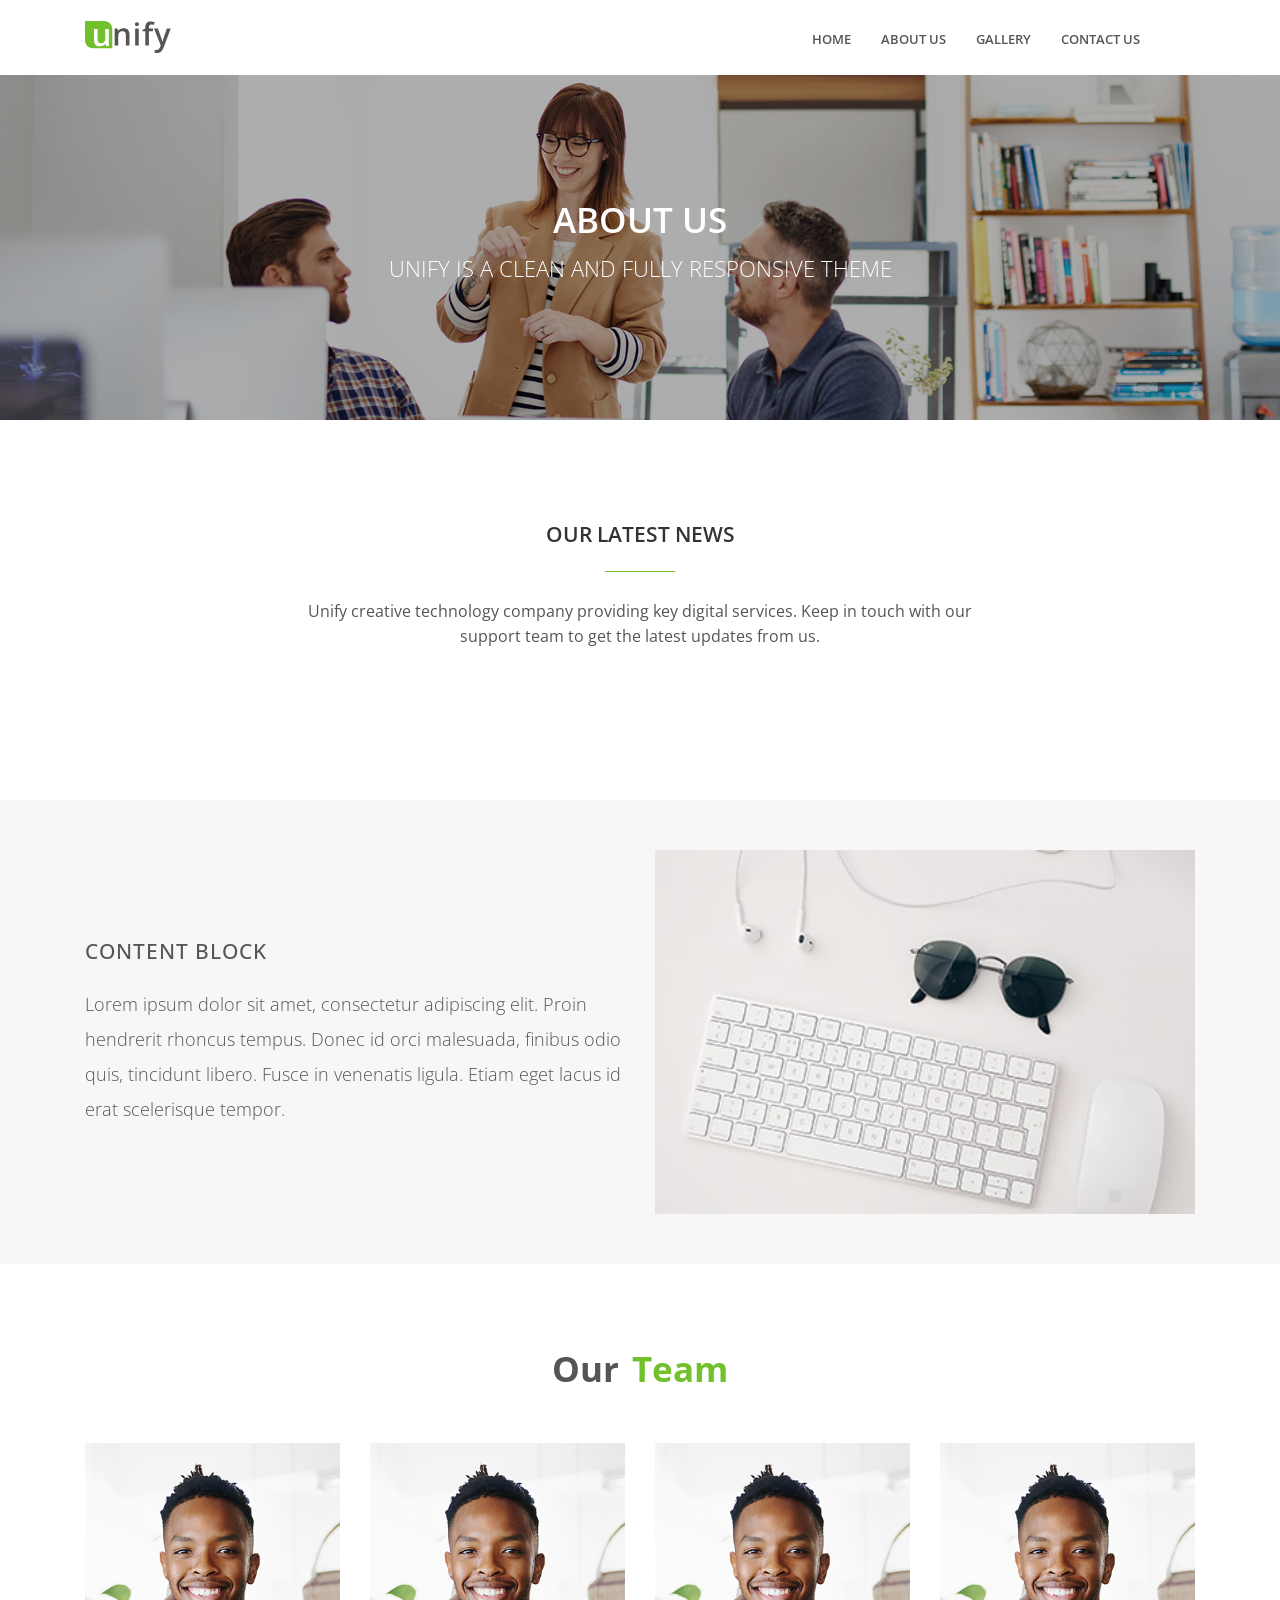
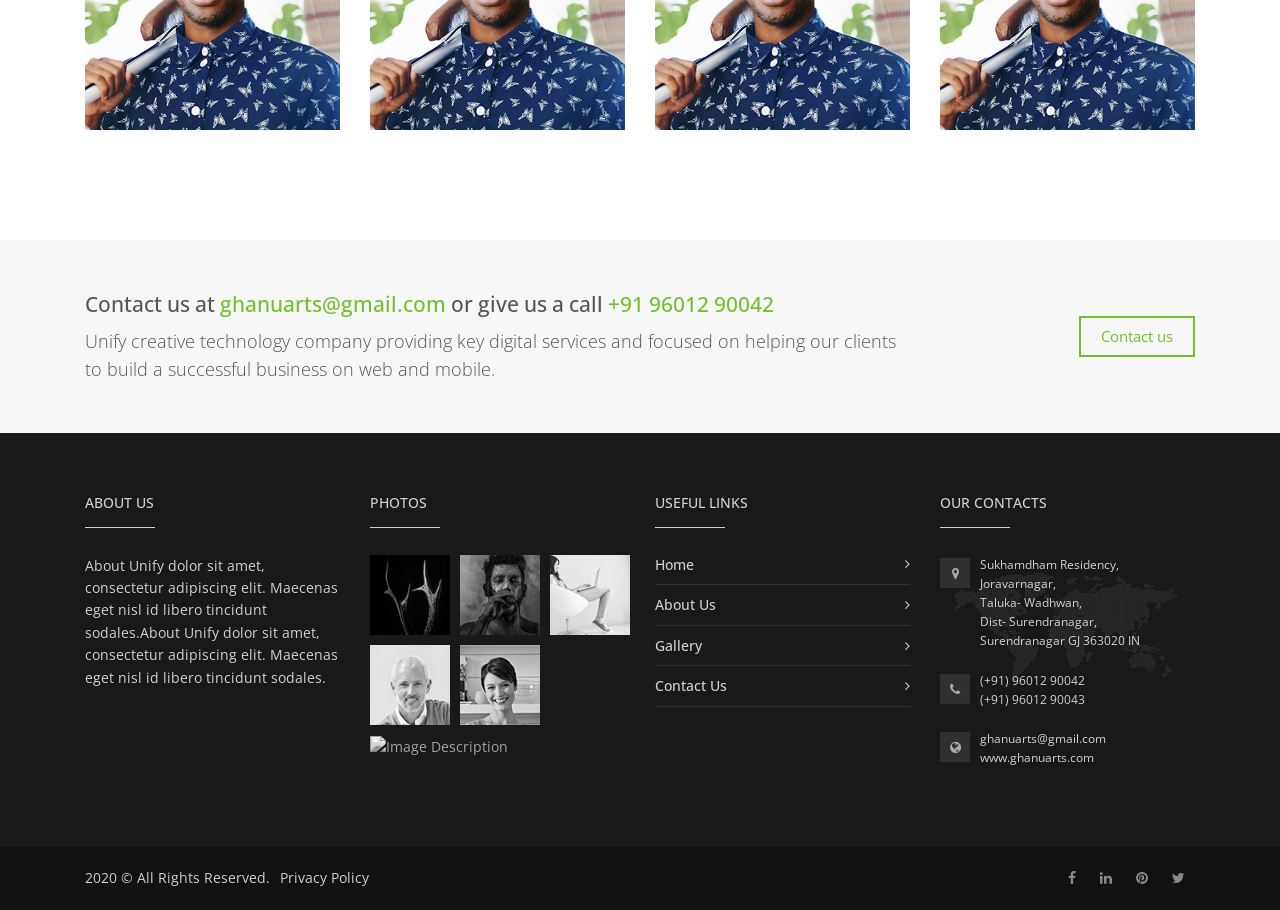
==== commit 81c65722: "added about us" ====
--- a/aboutus.html
+++ b/aboutus.html
@@ -83,7 +83,7 @@
                   <a href="index.html" class="nav-link g-py-7 g-px-0">Home</a>
                 </li>
 				 <li class="nav-item  g-mx-10--lg g-mx-15--xl">
-                  <a href="index.html" class="nav-link g-py-7 g-px-0">About us</a>
+                  <a href="aboutus.html" class="nav-link g-py-7 g-px-0">About us</a>
                 </li>
 				 <li class="nav-item  g-mx-10--lg g-mx-15--xl">
                   <a href="index.html" class="nav-link g-py-7 g-px-0">Gallery</a>
@@ -105,79 +105,164 @@
     </header>
     <!-- End Header -->
 
-    <!-- Promo Block -->
-	<section class="dzsparallaxer auto-init height-is-based-on-content use-loading mode-scroll loaded dzsprx-readyall" data-options="{direction: &quot;fromtop&quot;, animation_duration: 25, direction: &quot;reverse&quot;}">
+    <section class="dzsparallaxer auto-init height-is-based-on-content use-loading mode-scroll loaded dzsprx-readyall" data-options="{direction: &quot;fromtop&quot;, animation_duration: 25, direction: &quot;reverse&quot;}">
       <!-- Parallax Image -->
-      <div class="divimage dzsparallaxer--target w-100 u-bg-overlay g-bg-black-opacity-0_4--after" style="height: 140%; background-image: url(&quot;assets/img-temp/1920x800/img6.jpg&quot;); transform: translate3d(0px, -89.692px, 0px);"></div>
+      <div class="divimage dzsparallaxer--target w-100 u-bg-overlay g-bg-black-opacity-0_3--after" style="height: 140%; background-image: url(assets/img-temp/1920x800/img3.jpg); transform: translate3d(0px, -72.9974px, 0px);"></div>
       <!-- End Parallax Image -->
 
       <!-- Promo Block Content -->
-      <div class="container g-color-white text-center g-py-150">
-        <h1 class="h2 g-font-weight-300">It is good to meet you</h1>
-        <h2 class="display-2 g-font-weight-600 text-uppercase g-letter-spacing-1 mb-0">Contact us</h2>
+      <div class="container g-color-white text-center g-py-120">
+        <h3 class="h1 g-font-weight-600 text-uppercase mb-2">About us</h3>
+        <p class="g-font-weight-300 g-font-size-22 text-uppercase">Unify is a clean and fully responsive theme</p>
       </div>
       <!-- Promo Block Content -->
     </section>
-	<!-- End Block -->
+	
+<section class="g-py-100">
+      <div class="container">
+        <header class="text-center g-width-60x--md mx-auto g-mb-50">
+          <div class="u-heading-v2-3--bottom g-brd-primary g-mb-20">
+            <h2 class="h4 u-heading-v2__title g-color-gray-dark-v2 g-font-weight-600 text-uppercase">Our Latest News</h2>
+          </div>
+          <p class="g-font-size-16">Unify creative technology company providing key digital services. Keep in touch with our support team to get the latest updates from us.</p>
+        </header>
+ </div>
+ </section>
 	
 	
+	<section class="g-flex-centered g-min-height-450 g-bg-gray-light-v5 g-py-30">
+  <div class="container">
+    <div class="row">
+      <div class="col-md-6 align-self-center g-py-20">
+        <h2 class="h4 text-uppercase g-letter-spacing-1 g-mb-20">Content block</h2>
+        <p class="lead mb-0 g-line-height-2">Lorem ipsum dolor sit amet, consectetur adipiscing elit. Proin hendrerit rhoncus tempus. Donec id orci malesuada, finibus odio quis, tincidunt libero. Fusce in venenatis ligula. Etiam eget lacus id erat scelerisque tempor.</p>
+      </div>
+
+      <div class="col-md-6 align-self-center g-py-20">
+        <img class="w-100" src="assets/img-temp/400x270/img23.jpg" alt="Iamge Description">
+      </div>
+    </div>
+  </div>
+</section>
 	
-	<section class="container">
-      <!-- Icon Blocks -->
-      <div class="row no-gutters u-shadow-v21 g-mt-minus-100">
-        <div class="col-sm-6 col-md-4 g-brd-right--md g-brd-gray-light-v4">
-          <!-- Icon Blocks -->
-          <div class="g-bg-white text-center g-py-100">
-            <span class="u-icon-v1 u-icon-size--xl g-color-primary mb-3">
-                <i class="icon-real-estate-027 u-line-icon-pro"></i>
-              </span>
-            <h4 class="h5 g-font-weight-600 g-mb-5">Address</h4>
-            <span class="d-block">Sukhamdham Residency,</br> Joravarnagar, </br>Taluka- Wadhwan, </br>Dist- Surendranagar,</br> Surendranagar GJ 363020 IN</span>
-          </div>
-          <!-- End Icon Blocks -->
+
+          <!-- Team Block -->
+		  <section class="g-my-80">
+		  <div class="container">
+		  <div class="text-center g-mb-50">
+            <h2 class="h1">Our
+              <span class="g-color-primary g-ml-5">Team</span>
+            </h2>
+          </div>
+<div class="row">
+
+  <div class="col-lg-3 col-sm-6 g-mb-30">
+    <!-- Team Block -->
+    <figure class="u-block-hover">
+      <!-- Figure Image -->
+      <img class="w-100" src="assets/img-temp/400x450/img3.jpg" alt="Image Description">
+      <!-- End Figure Image-->
+
+      <!-- Figure Caption -->
+      <figcaption class="u-block-hover__additional--v1 u-block-hover__additional--slide-down g-bg-blue-opacity-0_9 g-pa-30">
+        <div class="u-block-hover__additional--v1 g-flex-middle">
+          <div class="text-center g-flex-middle-item">
+            <h4 class="h4 g-color-white g-mb-5">Maria Olsson</h4>
+            <em class="d-block g-font-style-normal g-font-size-11 g-font-weight-600 text-uppercase g-color-white-opacity-0_9">brown@gmail.com</em>
+          </div>
         </div>
-
-        <div class="col-sm-6 col-md-4 g-brd-right--md g-brd-gray-light-v4">
-          <!-- Icon Blocks -->
-          <div class="g-bg-white text-center g-py-100--sm">
-            <span class="u-icon-v1 u-icon-size--xl g-color-primary mb-3">
-                <i class="icon-communication-062 u-line-icon-pro"></i>
-              </span>
-            <h4 class="h5 g-font-weight-600 g-mb-5">Phone Number</h4>
-			 <span class="d-block">+91 96012 90042</span>
-            <span class="d-block">+91 96012 90043</span>
-          </div>
-          <!-- End Icon Blocks -->
+      </figcaption>
+      <!-- End Figure Caption -->
+    </figure>
+    <!-- End Team Block -->
+  </div>
+
+  <div class="col-lg-3 col-sm-6 g-mb-30">
+    <!-- Team Block -->
+    <figure class="u-block-hover">
+      <!-- Figure Image -->
+      <img class="w-100" src="assets/img-temp/400x450/img3.jpg" alt="Image Description">
+      <!-- End Figure Image-->
+
+      <!-- Figure Caption -->
+      <figcaption class="u-block-hover__additional--v1 u-block-hover__additional--slide-up g-bg-pink-opacity-0_9 g-pa-30">
+        <div class="u-block-hover__additional--v1 g-flex-middle">
+          <div class="text-center g-flex-middle-item">
+            <h4 class="h4 g-color-white g-mb-5">Tina Krueger</h4>
+            <em class="d-block g-font-style-normal g-font-size-11 g-font-weight-600 text-uppercase g-color-white-opacity-0_9">krueger@gmail.com</em>
+          </div>
         </div>
-
-        <div class="col-sm-6 col-md-4">
-          <!-- Icon Blocks -->
-          <div class="g-bg-white text-center g-py-100">
-            <span class="u-icon-v1 u-icon-size--xl g-color-primary mb-3">
-                <i class="icon-electronics-005 u-line-icon-pro"></i>
-              </span>
-            <h4 class="h5 g-font-weight-600 g-mb-5">Email</h4>
-            <span class="d-block">ghanuarts@gmail.com</span>
-          </div>
-          <!-- End Icon Blocks -->
+      </figcaption>
+      <!-- End Figure Caption -->
+    </figure>
+    <!-- End Team Block -->
+  </div>
+
+  <div class="col-lg-3 col-sm-6 g-mb-30">
+    <!-- Team Block -->
+    <figure class="u-block-hover">
+      <!-- Figure Image -->
+      <img class="w-100" src="assets/img-temp/400x450/img3.jpg" alt="Image Description">
+      <!-- End Figure Image-->
+
+      <!-- Figure Caption -->
+      <figcaption class="u-block-hover__additional--v1 u-block-hover__additional--slide-left g-bg-aqua-opacity-0_9 g-pa-30">
+        <div class="u-block-hover__additional--v1 g-flex-middle">
+          <div class="text-center g-flex-middle-item">
+            <h4 class="h4 g-color-white g-mb-5">David Case</h4>
+            <em class="d-block g-font-style-normal g-font-size-11 g-font-weight-600 text-uppercase g-color-white-opacity-0_9">case@gmail.com</em>
+          </div>
         </div>
-
-      <!-- End Icon Blocks -->
-    
-    
-      </div>
-    </section>
+      </figcaption>
+      <!-- End Figure Caption -->
+    </figure>
+    <!-- End Team Block -->
+  </div>
+
+  <div class="col-lg-3 col-sm-6 g-mb-30">
+    <!-- Team Block -->
+    <figure class="u-block-hover">
+      <!-- Figure Image -->
+      <img class="w-100" src="assets/img-temp/400x450/img3.jpg" alt="Image Description">
+      <!-- End Figure Image-->
+
+      <!-- Figure Caption -->
+      <figcaption class="u-block-hover__additional--v1 u-block-hover__additional--slide-right g-bg-purple-opacity-0_9 g-pa-30">
+        <div class="u-block-hover__additional--v1 g-flex-middle">
+          <div class="text-center g-flex-middle-item">
+            <h4 class="h4 g-color-white g-mb-5">Sara Lisbon</h4>
+            <em class="d-block g-font-style-normal g-font-size-11 g-font-weight-600 text-uppercase g-color-white-opacity-0_9">lisbon@gmail.com</em>
+          </div>
+        </div>
+      </figcaption>
+      <!-- End Figure Caption -->
+    </figure>
+    <!-- End Team Block -->
+  </div>
+</div>
+</div>
+</section>
+<!-- End Team Block -->
+          
+	<section class="g-bg-gray-light-v5 g-py-50 g-px-30">
+  <div class="container">
+    <div class="row">
+      <div class="col-md-9 align-self-center">
+        <h3 class="h4">Contact us at
+          <a class="g-color-primary" href="mailto:hello@example.com">ghanuarts@gmail.com</a>
+          or give us a call
+          <a class="g-color-primary" href="tel:+44(35)773892"> +91 96012 90042</a>
+        </h3>
+        <p class="lead g-mb-20 g-mb-0--md">Unify creative technology company providing key digital services and focused on helping our clients to build a successful business on web and mobile.</p>
+      </div>
+
+      <div class="col-md-3 align-self-center text-md-right">
+        <a class="btn btn-md u-btn-outline-primary g-brd-2 rounded-0" href="contactus.html">Contact us</a>
+      </div>
+    </div>
+  </div>
+</section>
 	
-	<section>
-	  <div class="g-py-100">
-        <div class="row justify-content-center">
-          <div class="col-lg-9">
-<div style="width: 100%"><iframe width="100%" height="600" src="https://maps.google.com/maps?width=100%&amp;height=600&amp;hl=en&amp;coord=22.714611, 71.647740&amp;q=Sukhamdham%20Residency%2C%20Joravarnagar+(Ghanu%20Arts)&amp;ie=UTF8&amp;t=h&amp;z=15&amp;iwloc=B&amp;output=embed" frameborder="0" scrolling="no" marginheight="0" marginwidth="0"><a href="https://www.maps.ie/draw-radius-circle-map/">Google Maps radius calculator</a></iframe></div><br />		
-
-		</div>
-		</div>
-	   </div>
-	</section 
 	
 
     <!-- Footer -->
@@ -242,35 +327,36 @@
               <h2 class="u-heading-v2__title h6 text-uppercase mb-0">Useful Links</h2>
             </div>
 
-            <nav class="text-uppercase1">
+           <nav class="text-uppercase1">
               <ul class="list-unstyled g-mt-minus-10 mb-0">
 			    <li class="g-pos-rel g-brd-bottom g-brd-white-opacity-0_1 g-py-10">
                   <h4 class="h6 g-pr-20 mb-0">
-                <a class="g-color-white-opacity-0_8 g-color-white--hover" href="#">Home</a>
+                <a class="g-color-white-opacity-0_8 g-color-white--hover" href="/">Home</a>
                 <i class="fa fa-angle-right g-absolute-centered--y g-right-0"></i>
               </h4>
                 </li>
                 <li class="g-pos-rel g-brd-bottom g-brd-white-opacity-0_1 g-py-10">
                   <h4 class="h6 g-pr-20 mb-0">
-                <a class="g-color-white-opacity-0_8 g-color-white--hover" href="#">About Us</a>
+                <a class="g-color-white-opacity-0_8 g-color-white--hover" href="aboutus.html">About Us</a>
                 <i class="fa fa-angle-right g-absolute-centered--y g-right-0"></i>
               </h4>
                 </li>
                 <li class="g-pos-rel g-brd-bottom g-brd-white-opacity-0_1 g-py-10">
                   <h4 class="h6 g-pr-20 mb-0">
-                <a class="g-color-white-opacity-0_8 g-color-white--hover" href="#">Gallery</a>
+                <a class="g-color-white-opacity-0_8 g-color-white--hover" href="gallery.html">Gallery</a>
                 <i class="fa fa-angle-right g-absolute-centered--y g-right-0"></i>
               </h4>
                 </li>
                 <li class="g-pos-rel g-brd-bottom g-brd-white-opacity-0_1 g-py-10">
                   <h4 class="h6 g-pr-20 mb-0">
-                <a class="g-color-white-opacity-0_8 g-color-white--hover" href="#">Contact Us</a>
+                <a class="g-color-white-opacity-0_8 g-color-white--hover" href="contactus.html">Contact Us</a>
                 <i class="fa fa-angle-right g-absolute-centered--y g-right-0"></i>
               </h4>
                 </li>
               
               </ul>
             </nav>
+        
           </div>
           <!-- End Footer Content -->
 
@@ -482,9 +568,7 @@
                     }
                   </script>
 
-                  <script  src="http://maps.googleapis.com/maps/api/js?key=API_KEY&amp;callback=initMap" async="" defer=""></script>
-
-
+                 
 
 
 
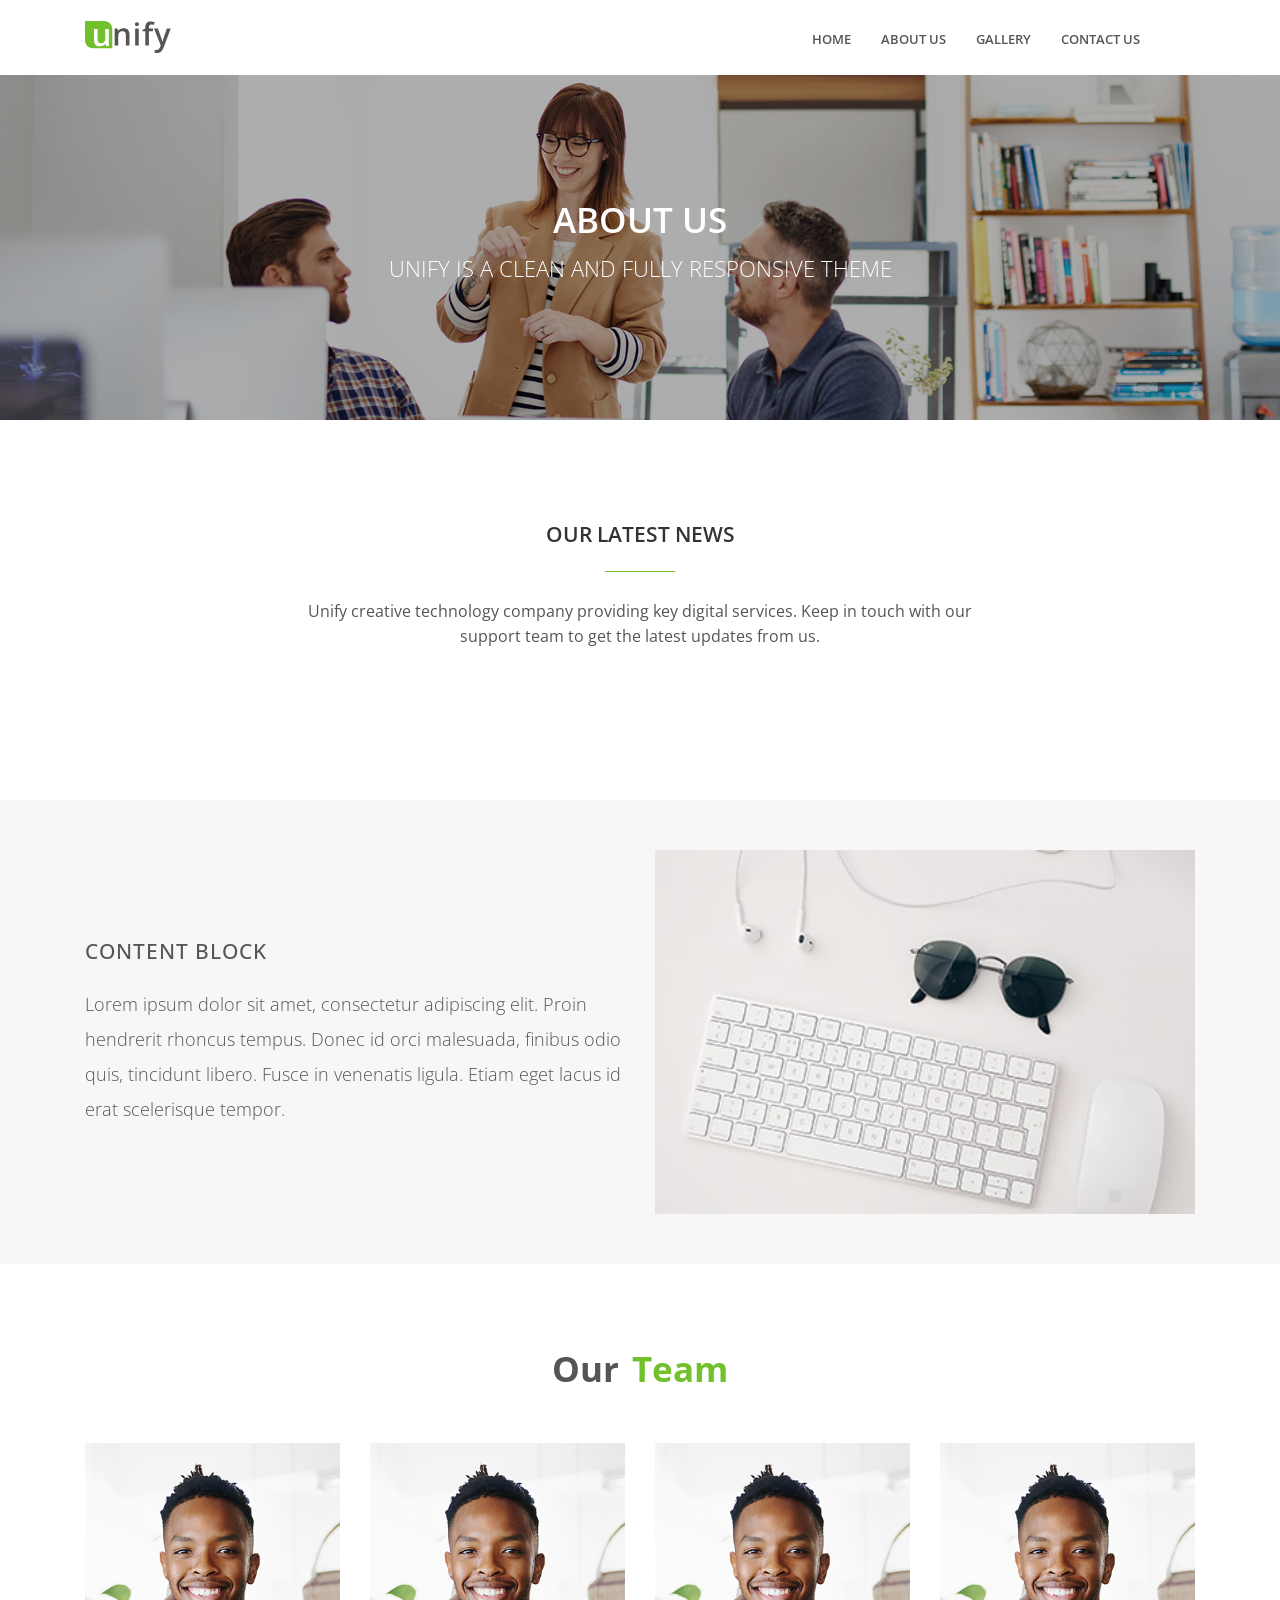
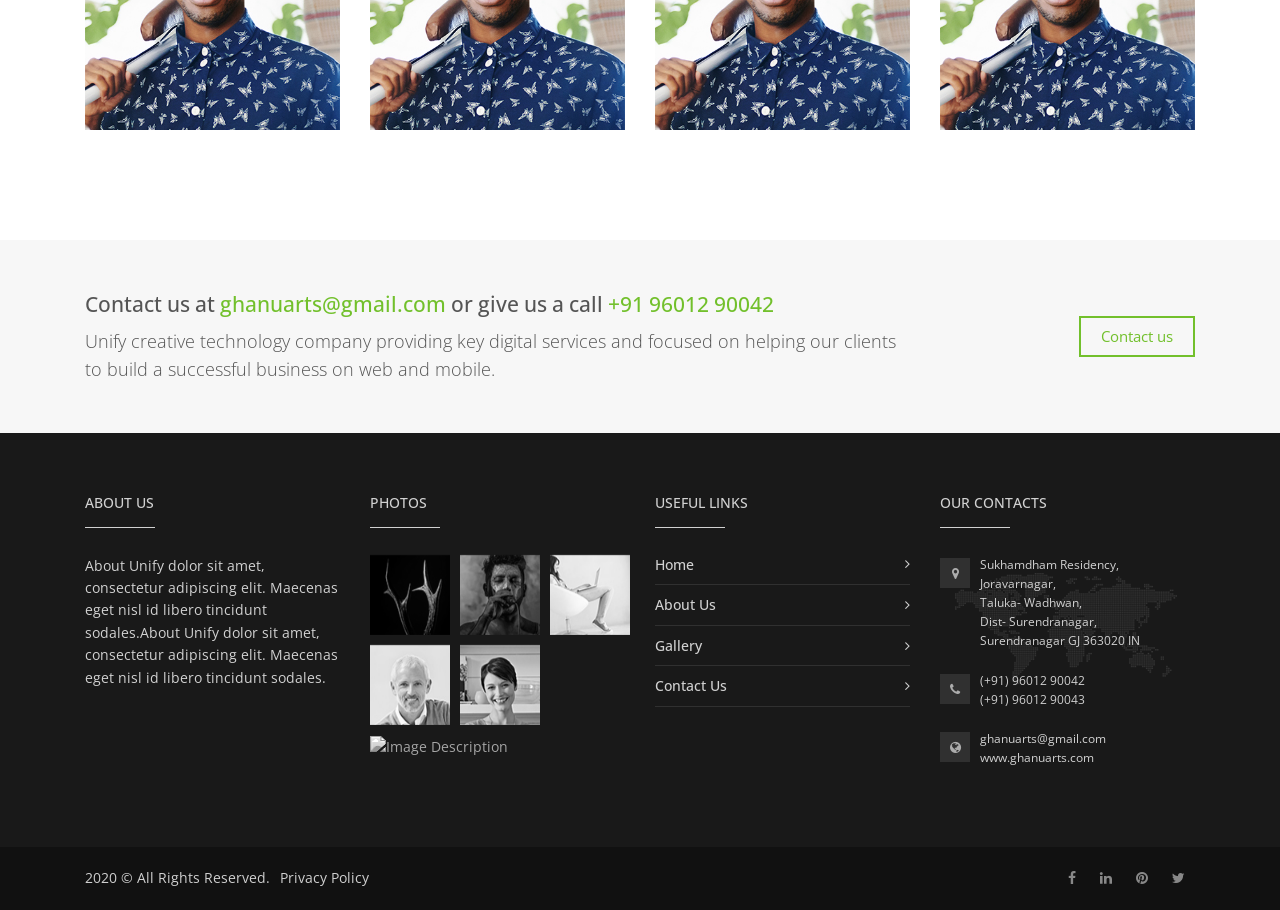
==== commit 6e10d5dd: "update" ====
--- a/aboutus.html
+++ b/aboutus.html
@@ -249,7 +249,7 @@
     <div class="row">
       <div class="col-md-9 align-self-center">
         <h3 class="h4">Contact us at
-          <a class="g-color-primary" href="mailto:hello@example.com">ghanuarts@gmail.com</a>
+          <a class="g-color-primary" href="mailto:ghanuarts@gmail.com">ghanuarts@gmail.com</a>
           or give us a call
           <a class="g-color-primary" href="tel:+44(35)773892"> +91 96012 90042</a>
         </h3>
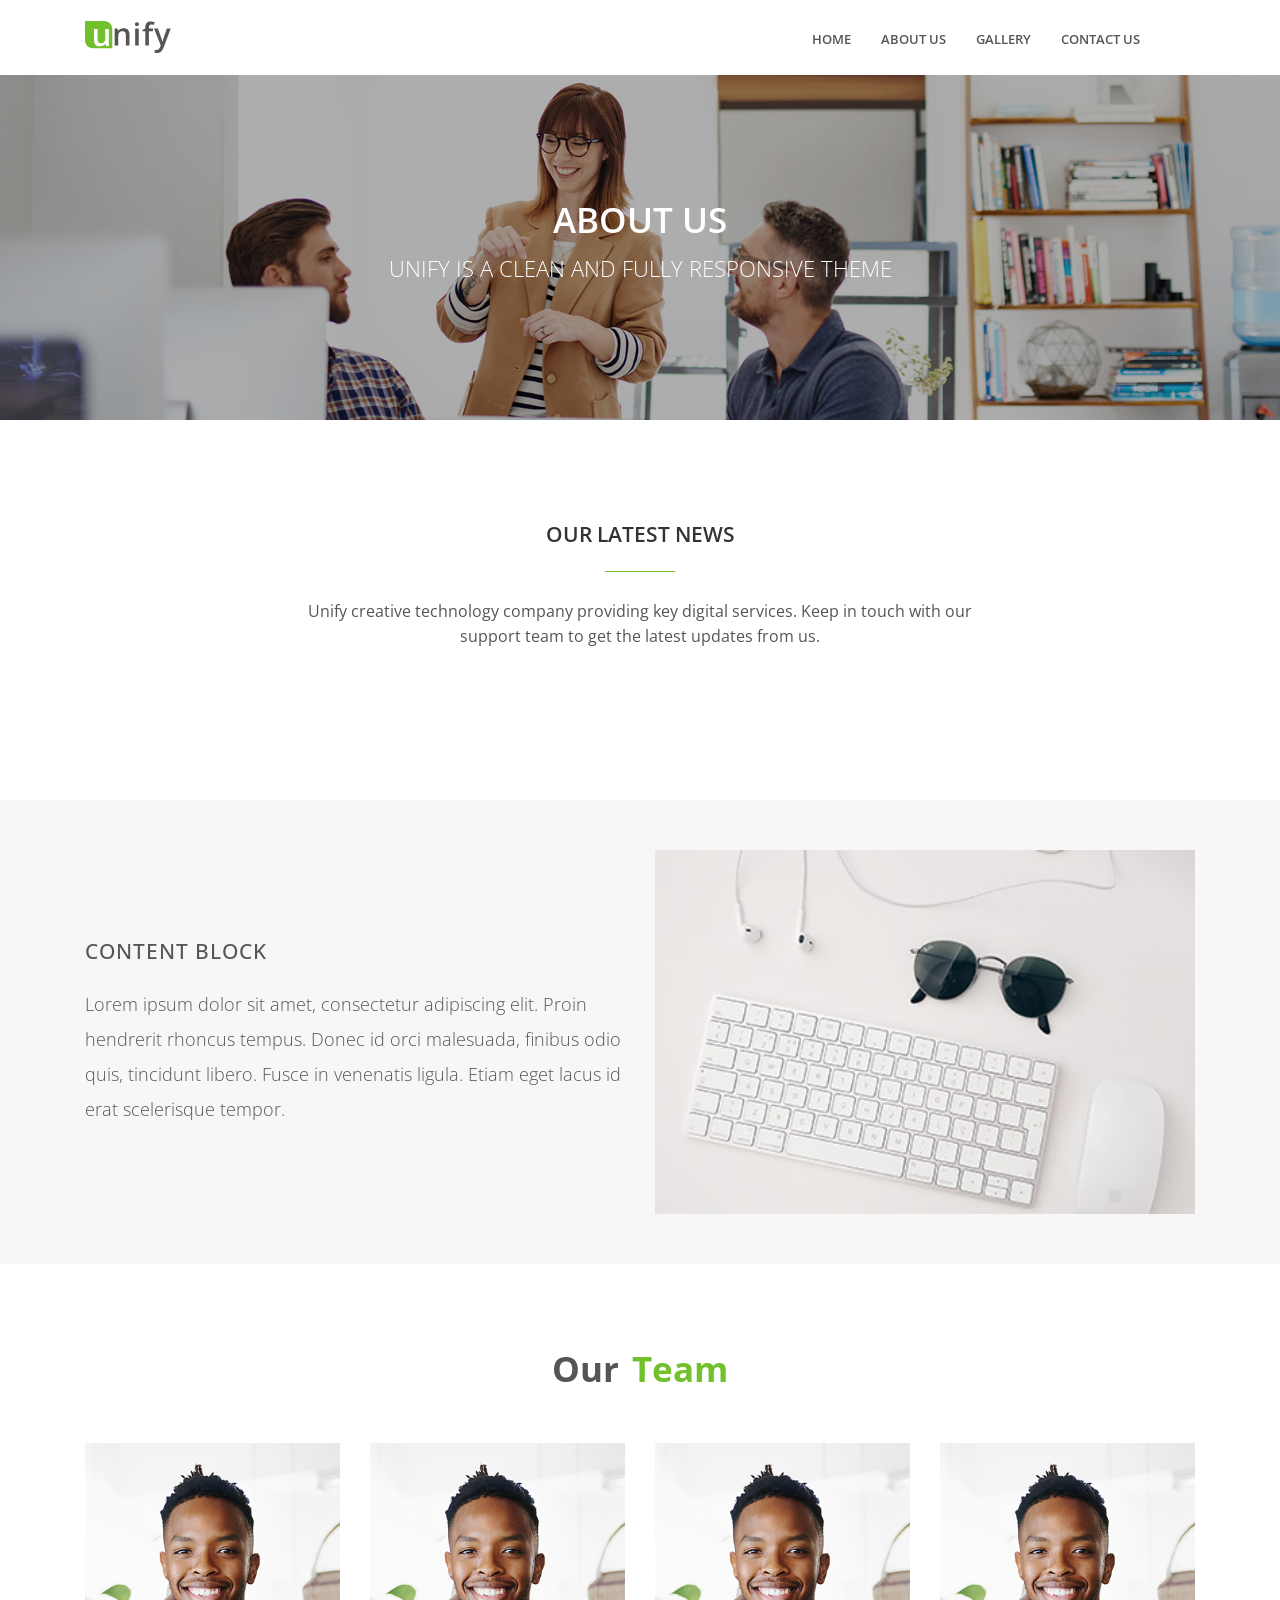
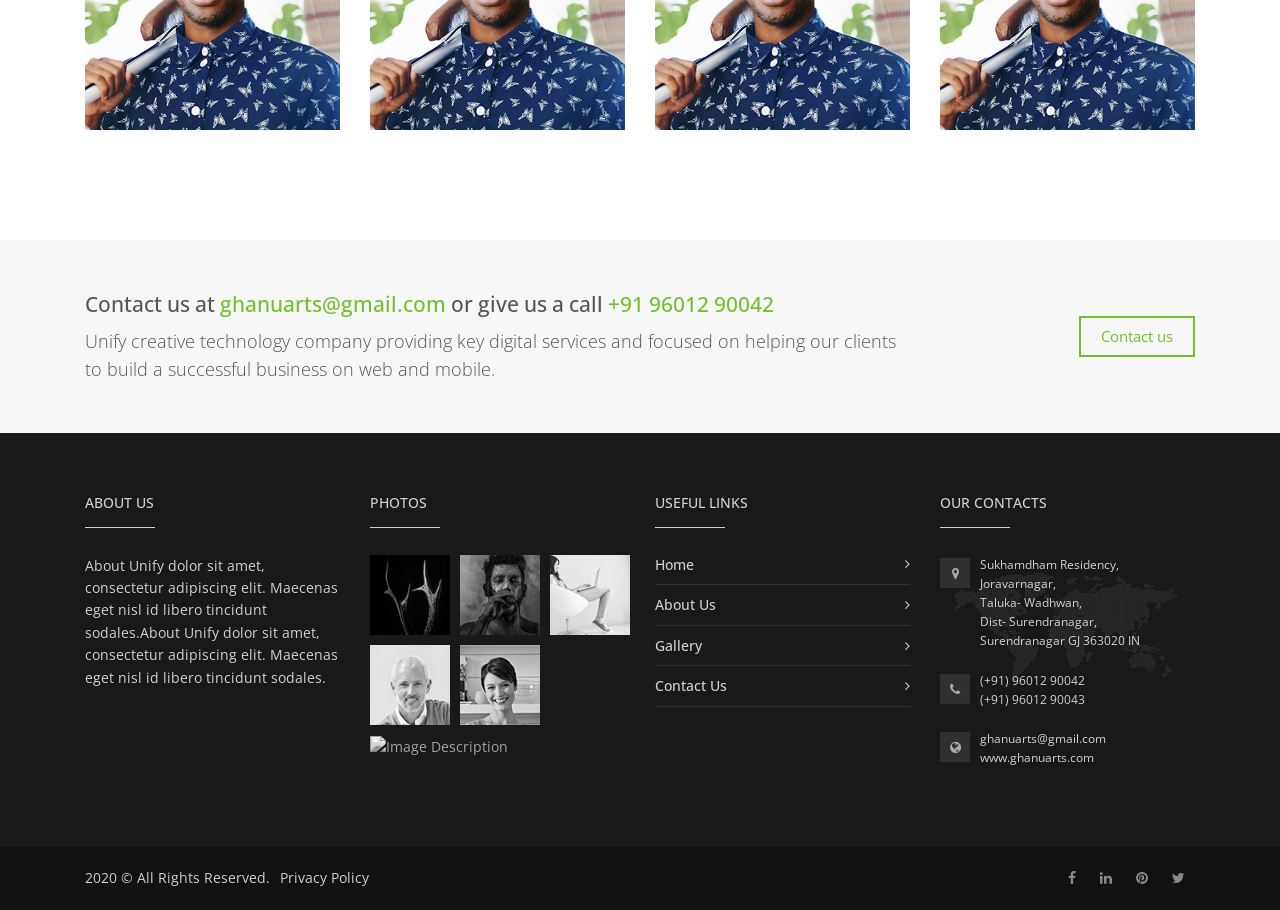
==== commit 9e8f2a32: "about us" ====
--- a/aboutus.html
+++ b/aboutus.html
@@ -251,7 +251,7 @@
         <h3 class="h4">Contact us at
           <a class="g-color-primary" href="mailto:ghanuarts@gmail.com">ghanuarts@gmail.com</a>
           or give us a call
-          <a class="g-color-primary" href="tel:+44(35)773892"> +91 96012 90042</a>
+          <a class="g-color-primary" href="tel:+919601290042"> +91 96012 90042</a>
         </h3>
         <p class="lead g-mb-20 g-mb-0--md">Unify creative technology company providing key digital services and focused on helping our clients to build a successful business on web and mobile.</p>
       </div>
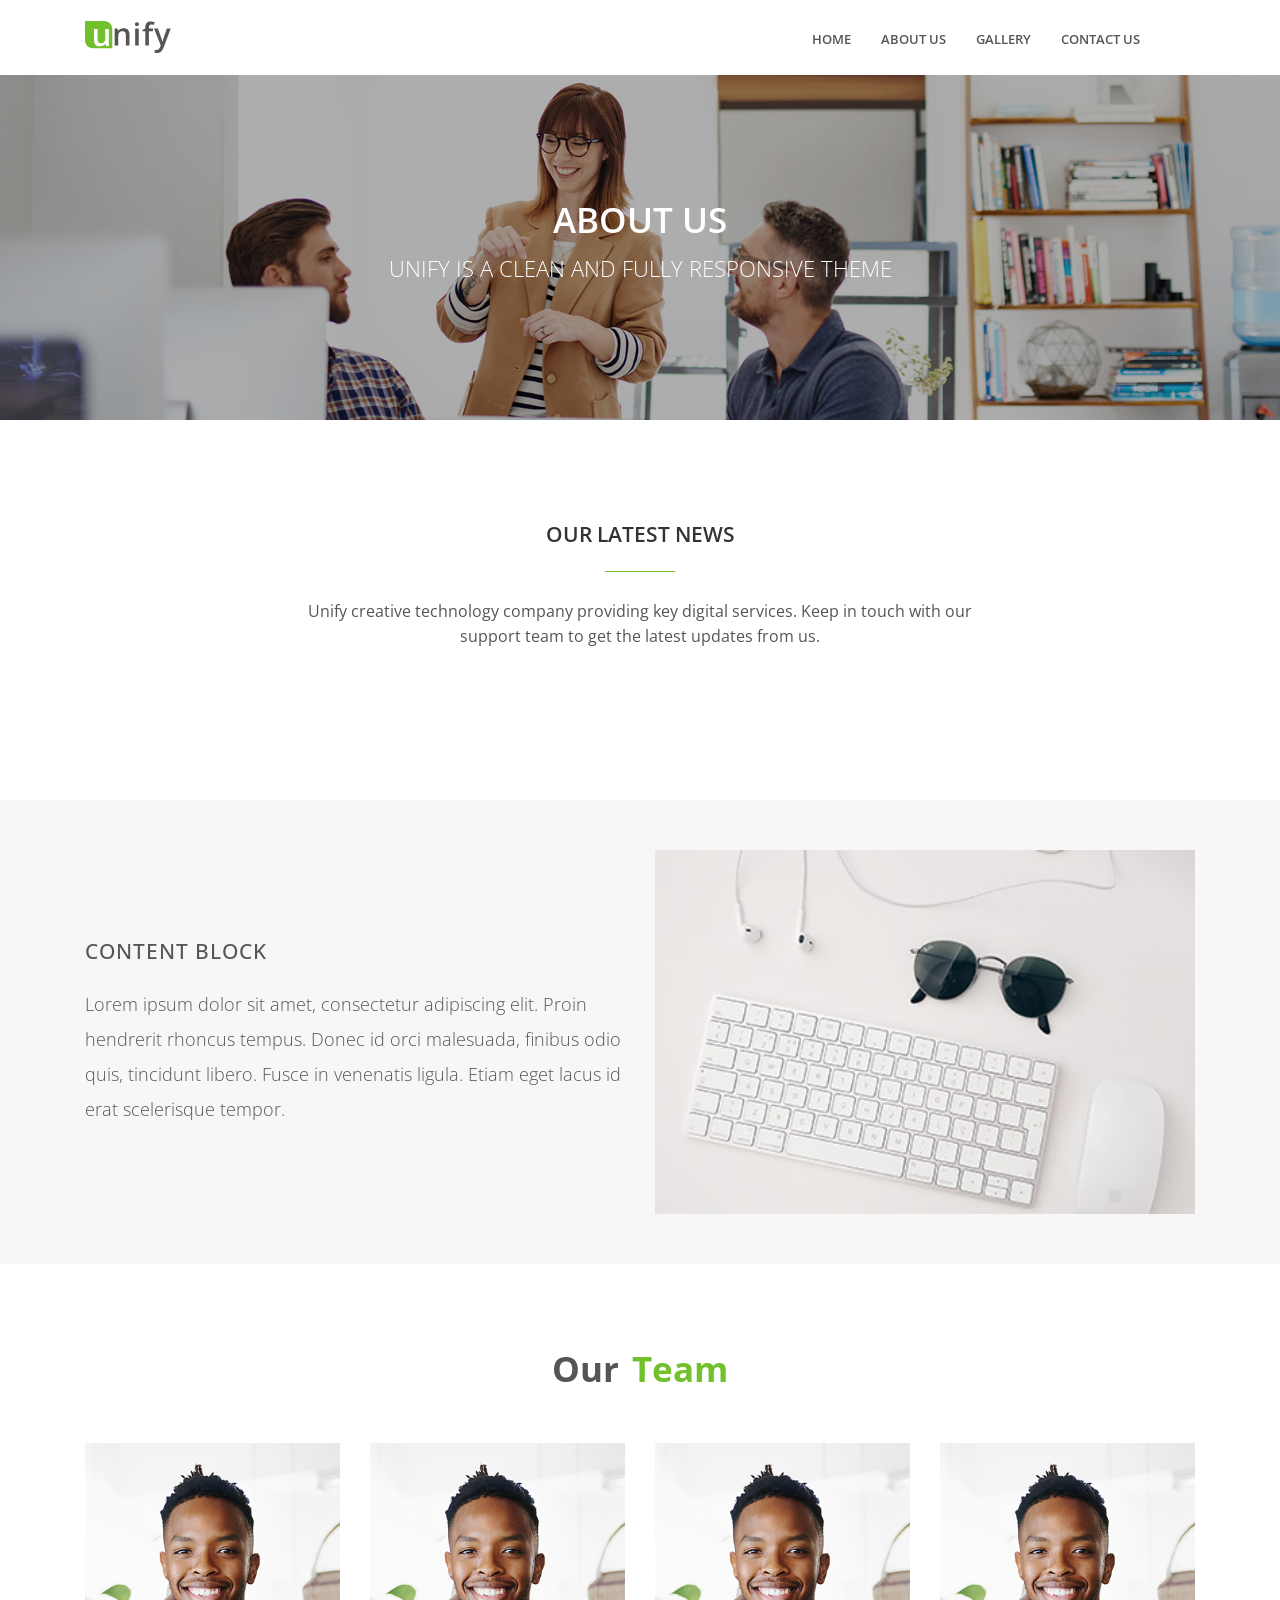
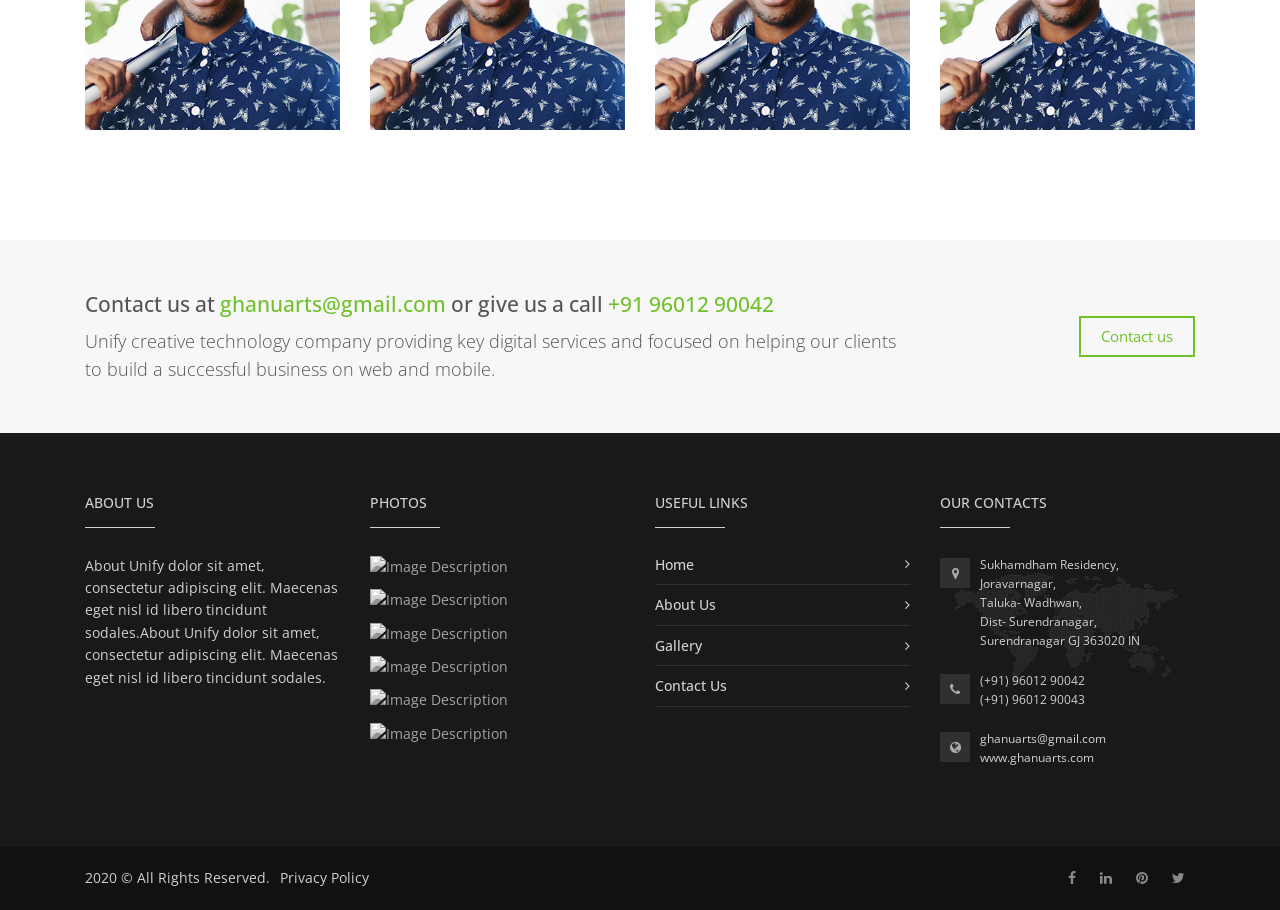
==== commit b5a3860e: "FINAL TOUCH UP" ====
--- a/aboutus.html
+++ b/aboutus.html
@@ -86,7 +86,7 @@
                   <a href="aboutus.html" class="nav-link g-py-7 g-px-0">About us</a>
                 </li>
 				 <li class="nav-item  g-mx-10--lg g-mx-15--xl">
-                  <a href="index.html" class="nav-link g-py-7 g-px-0">Gallery</a>
+                  <a href="gallery.html" class="nav-link g-py-7 g-px-0">Gallery</a>
                 </li>
 				 <li class="nav-item  g-mx-10--lg g-mx-15--xl">
                   <a href="contactus.html" class="nav-link g-py-7 g-px-0">Contact us</a>
@@ -287,27 +287,27 @@
                     <ul class="u-list-inline d-flex flex-wrap g-mr-minus-15">
                       <li class="list-inline-item g-mr-10 g-mb-10">
                         <a class="u-block-hover" href="#">
-                          <img class="u-block-hover__main--grayscale g-width-80 g-height-80" src="assets/img-temp/100x100/img10.jpg" alt="Image Description">
+                          <img class="u-block-hover__main--grayscale g-width-80 g-height-80" src="https://fakeimg.pl/100x100/" alt="Image Description">
                         </a>
                       </li>
                       <li class="list-inline-item g-mr-10 g-mb-10">
                         <a class="u-block-hover" href="#">
-                          <img class="u-block-hover__main--grayscale g-width-80 g-height-80" src="assets/img-temp/100x100/img12.jpg" alt="Image Description">
+                          <img class="u-block-hover__main--grayscale g-width-80 g-height-80" src="https://fakeimg.pl/100x100/" alt="Image Description">
                         </a>
                       </li>
                       <li class="list-inline-item g-mr-10 g-mb-10">
                         <a class="u-block-hover" href="#">
-                          <img class="u-block-hover__main--grayscale g-width-80 g-height-80" src="assets/img-temp/100x100/img13.jpg" alt="Image Description">
+                          <img class="u-block-hover__main--grayscale g-width-80 g-height-80" src="https://fakeimg.pl/100x100/" alt="Image Description">
                         </a>
                       </li>
                       <li class="list-inline-item g-mr-10 g-mb-10">
                         <a class="u-block-hover" href="#">
-                          <img class="u-block-hover__main--grayscale g-width-80 g-height-80" src="assets/img-temp/100x100/img14.jpg" alt="Image Description">
+                          <img class="u-block-hover__main--grayscale g-width-80 g-height-80" src="https://fakeimg.pl/100x100/" alt="Image Description">
                         </a>
                       </li>
                       <li class="list-inline-item g-mr-10 g-mb-10">
                         <a class="u-block-hover" href="#">
-                          <img class="u-block-hover__main--grayscale g-width-80 g-height-80" src="assets/img-temp/100x100/img15.jpg" alt="Image Description">
+                          <img class="u-block-hover__main--grayscale g-width-80 g-height-80" src="https://fakeimg.pl/100x100/" alt="Image Description">
                         </a>
                       </li>
                       <li class="list-inline-item g-mr-10 g-mb-10">
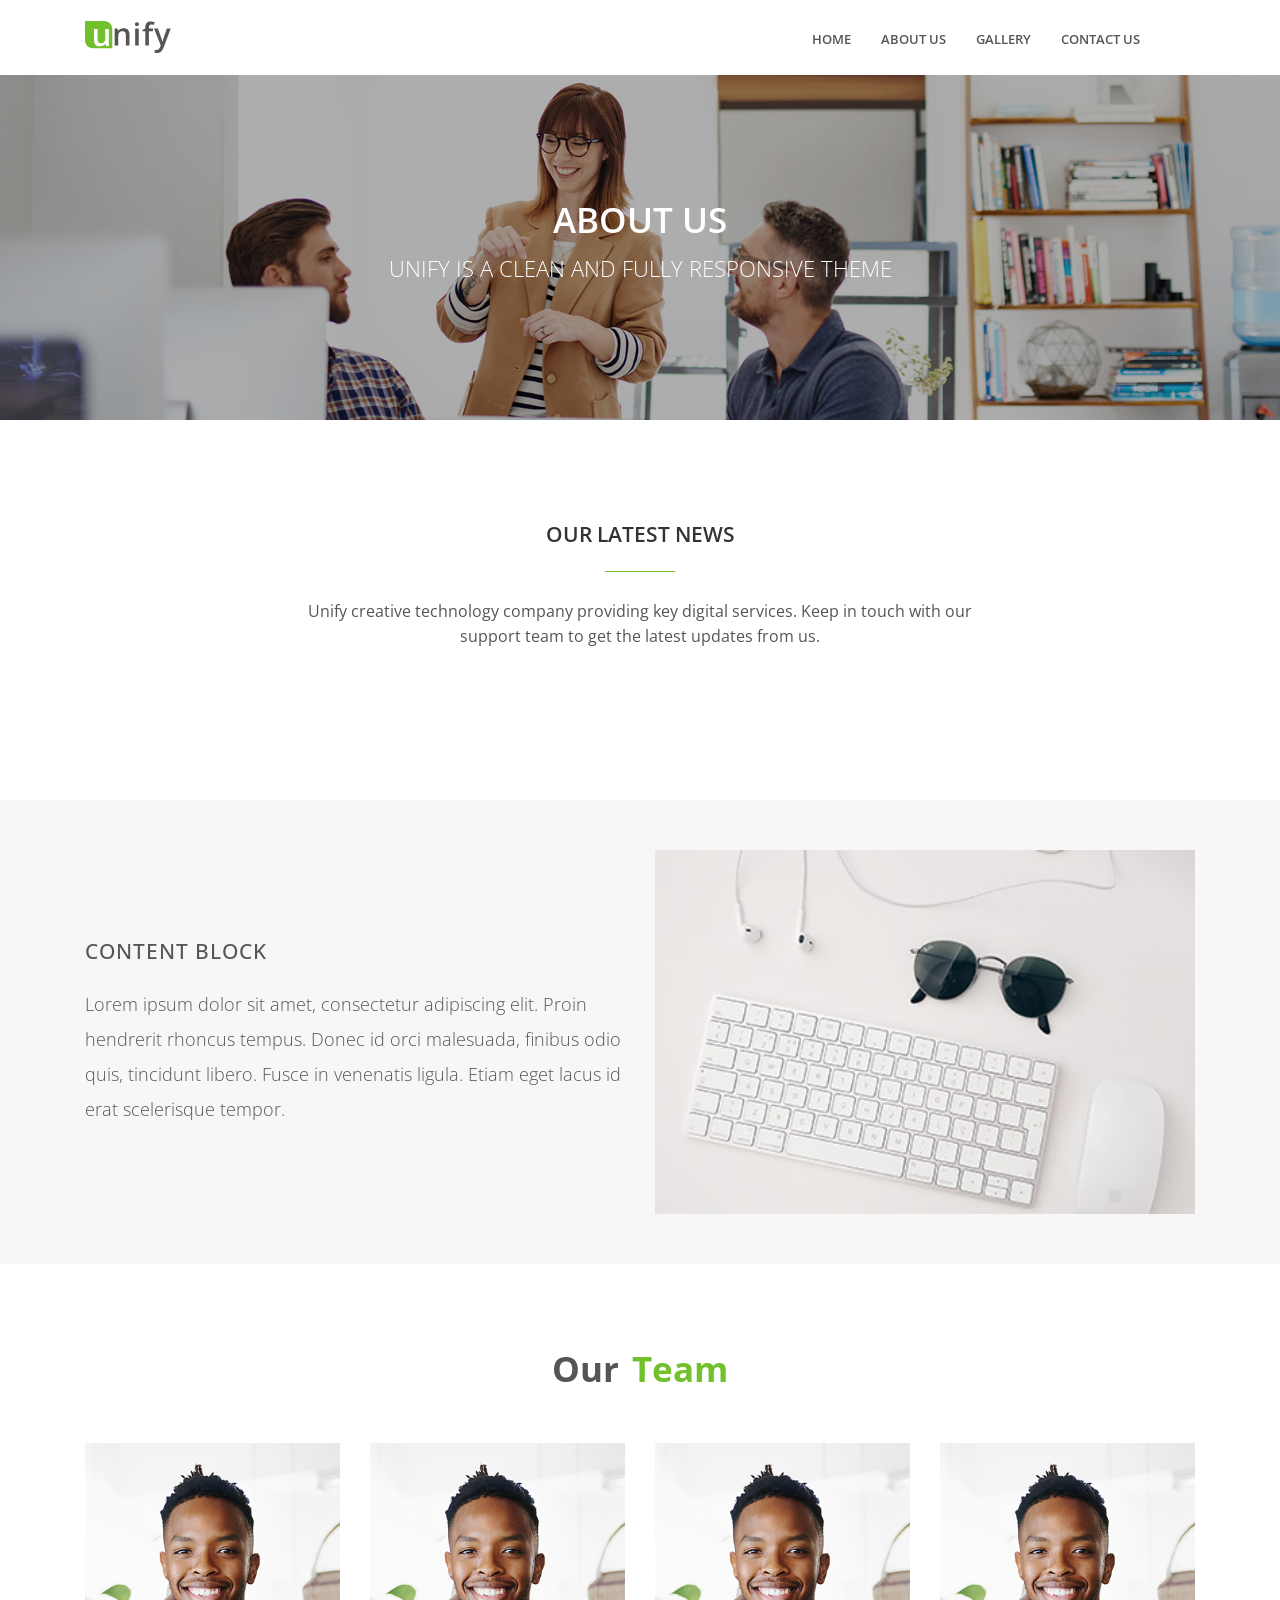
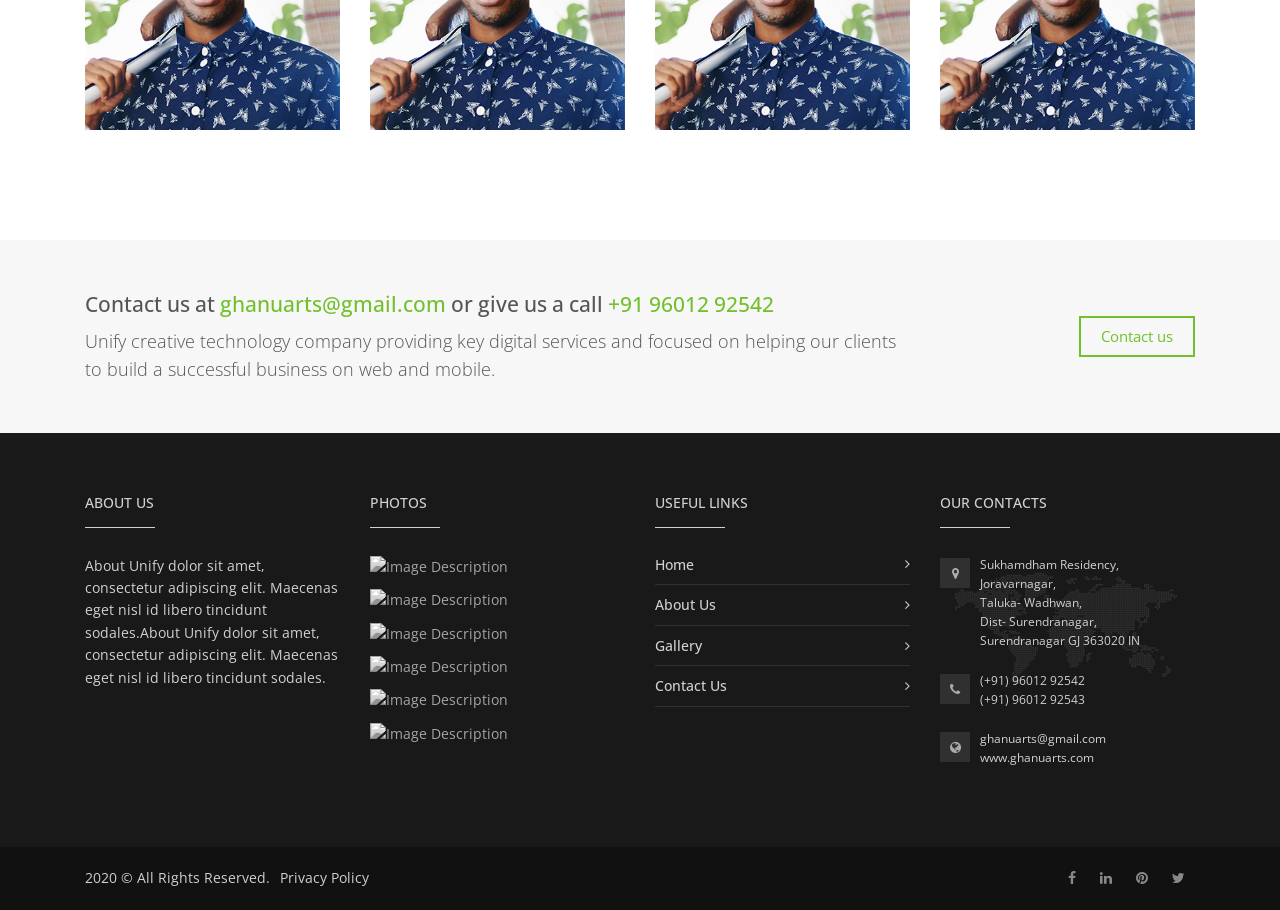
==== commit 5f01bd87: "Update aboutus.html" ====
--- a/aboutus.html
+++ b/aboutus.html
@@ -251,7 +251,7 @@
         <h3 class="h4">Contact us at
           <a class="g-color-primary" href="mailto:ghanuarts@gmail.com">ghanuarts@gmail.com</a>
           or give us a call
-          <a class="g-color-primary" href="tel:+919601290042"> +91 96012 90042</a>
+          <a class="g-color-primary" href="tel:+919601292542"> +91 96012 92542</a>
         </h3>
         <p class="lead g-mb-20 g-mb-0--md">Unify creative technology company providing key digital services and focused on helping our clients to build a successful business on web and mobile.</p>
       </div>
@@ -389,7 +389,7 @@
                 <i class="fa fa-phone"></i>
               </span>
             </div>
-            <p class="mb-0">(+91) 96012 90042 <br> (+91) 96012 90043</p>
+            <p class="mb-0">(+91) 96012 92542 <br> (+91) 96012 92543</p>
           </div>
           <!-- End Phone -->
 
@@ -608,4 +608,4 @@
   <!-- End Style Switcher -->
 
 </body>
-</html>+</html>
